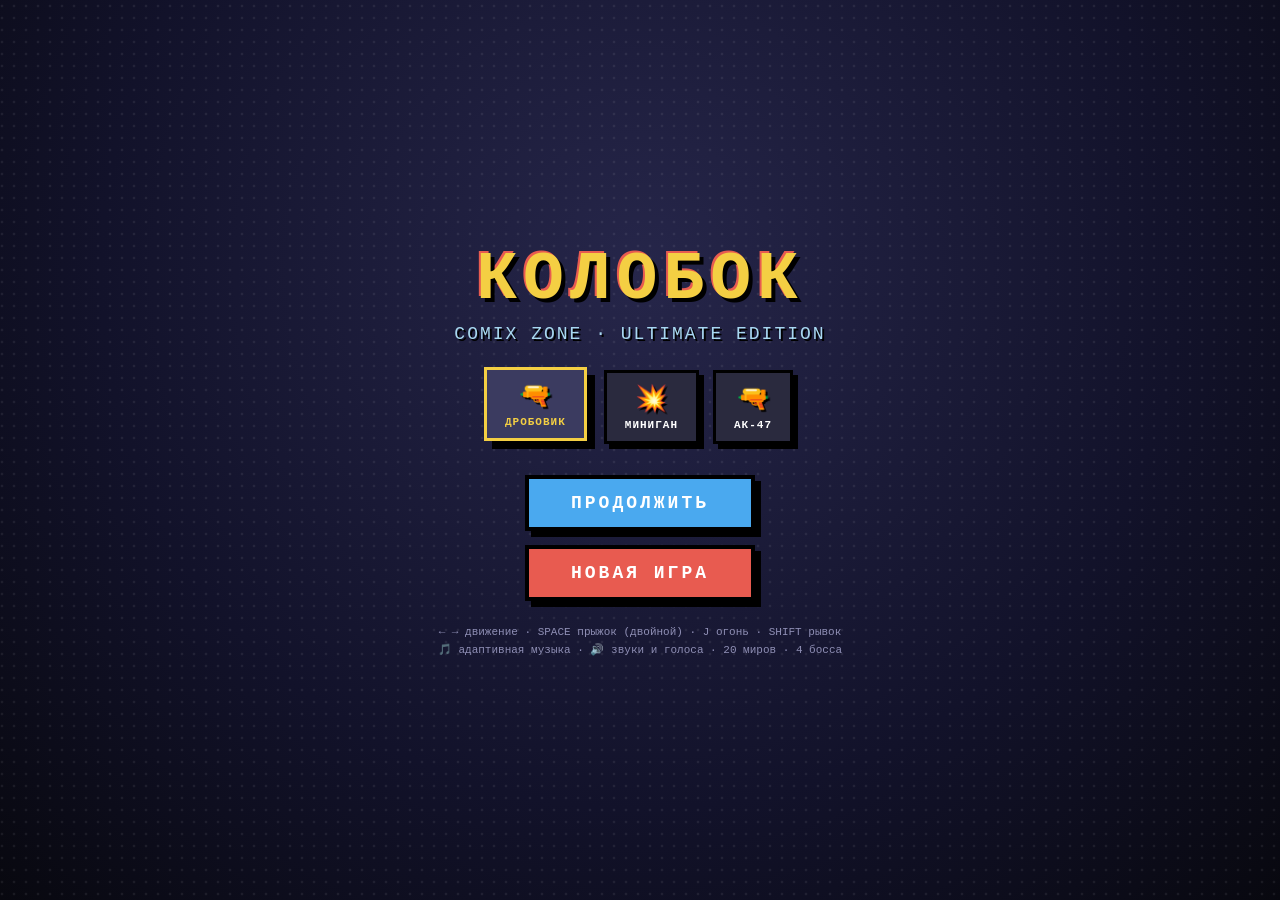
==== index.html @ 263f67b6 "Update index.html" ====
<!DOCTYPE html>
<html lang="ru">
<head>
<meta charset="UTF-8">
<meta name="viewport" content="width=device-width, initial-scale=1.0, maximum-scale=1.0, user-scalable=no, viewport-fit=cover">
<title>Колобок: Comix Zone — Ultimate Edition</title>
<style>
*{box-sizing:border-box;user-select:none;-webkit-user-select:none;-webkit-touch-callout:none;margin:0;padding:0}
html,body{width:100%;height:100%;overflow:hidden;background:#08080f;color:#fff;font-family:'Courier New',monospace}
body{display:flex;flex-direction:column;align-items:center;justify-content:center;touch-action:none}

#menu-screen{position:fixed;inset:0;background:radial-gradient(circle at 50% 30%,#26264a 0%,#12122a 60%,#08080f 100%);display:flex;flex-direction:column;align-items:center;justify-content:center;z-index:200;transition:opacity .45s;overflow:hidden}
#menu-screen::before{content:'';position:absolute;inset:-20%;background-image:radial-gradient(rgba(255,255,255,.07) 1.5px,transparent 1.6px);background-size:12px 12px;animation:drift 18s linear infinite}
@keyframes drift{to{transform:translate(60px,60px)}}
#menu-screen.hidden{opacity:0;pointer-events:none}
#menu-screen h1{position:relative;font-size:clamp(38px,9vw,68px);color:#f4cf43;text-shadow:4px 4px 0 #000,-2px -2px 0 #e85b50;letter-spacing:6px;margin-bottom:6px;text-align:center}
#menu-screen p{position:relative;font-size:clamp(12px,2.6vw,18px);color:#a8d8f0;text-shadow:2px 2px 0 #000;margin-bottom:26px;text-align:center;letter-spacing:2px}
.weapon-select{position:relative;display:flex;gap:14px;margin-bottom:24px;flex-wrap:wrap;justify-content:center}
.weapon-btn{padding:10px 18px;border:3px solid #000;background:#2a2a3e;color:#fff;cursor:pointer;display:flex;flex-direction:column;align-items:center;gap:4px;box-shadow:5px 5px 0 #000;transition:transform .12s,background .2s;font-family:inherit}
.weapon-btn.active{border-color:#f4cf43;color:#f4cf43;background:#3b3b60;transform:translate(-3px,-3px);box-shadow:8px 8px 0 #000}
.weapon-btn:active{transform:translate(2px,2px);box-shadow:2px 2px 0 #000}
.weapon-icon{font-size:26px;filter:drop-shadow(2px 2px 0 #000)}
.weapon-name{font-size:11px;letter-spacing:1px;font-weight:bold}
.menu-btn{position:relative;padding:14px 42px;font-size:18px;font-weight:bold;border:4px solid #000;margin:7px;cursor:pointer;box-shadow:6px 6px 0 #000;letter-spacing:3px;font-family:inherit;color:#fff}
.menu-btn:active{transform:translate(4px,4px);box-shadow:2px 2px 0 #000}
#btn-continue{background:#4aa9ef}#btn-new{background:#e85b50}
.menu-hint{position:relative;margin-top:16px;font-size:11px;color:#8f8fb5;text-align:center;line-height:1.6}

#rotate-hint{display:none;position:fixed;inset:0;background:#12122a;z-index:150;align-items:center;justify-content:center;flex-direction:column;text-align:center;padding:24px;font-size:19px;line-height:1.5}
#rotate-hint .icon{font-size:62px;margin-bottom:14px;animation:rot 2s infinite ease-in-out}
@keyframes rot{0%,100%{transform:rotate(0)}50%{transform:rotate(90deg)}}
@media (orientation:portrait) and (max-width:900px){#rotate-hint{display:flex}}

#game-wrap{position:relative;width:100vw;flex:1;display:flex;align-items:center;justify-content:center;overflow:hidden;background:#000}
canvas{display:block;width:100%;height:100%;object-fit:contain;touch-action:none}

#topbar{position:absolute;top:0;left:0;right:0;padding:8px 10px;display:flex;align-items:center;justify-content:space-between;gap:8px;z-index:20;pointer-events:none}
#info{font-size:14px;background:#000;padding:7px 11px;border:3px solid #fff;box-shadow:3px 3px 0 #f4cf43;max-width:58%;white-space:nowrap;overflow:hidden;text-overflow:ellipsis;font-weight:bold;pointer-events:auto}
.topbtns{display:flex;gap:6px;pointer-events:auto}
.iconbtn{border:3px solid #000;background:#2a2a3e;color:#fff;font-size:15px;padding:6px 9px;box-shadow:3px 3px 0 #000;cursor:pointer;font-family:inherit}
.iconbtn.off{background:#4a2020;color:#a88}
.iconbtn:active{transform:translate(2px,2px);box-shadow:1px 1px 0 #000}
#restart{border:3px solid #000;font-size:13px;padding:7px 11px;background:#e85b50;color:#fff;font-weight:bold;box-shadow:3px 3px 0 #000;cursor:pointer;font-family:inherit}
#message{position:absolute;top:58px;left:50%;transform:translateX(-50%);font-size:16px;font-weight:bold;color:#000;background:#f4cf43;padding:7px 16px;border:3px solid #000;box-shadow:4px 4px 0 #000;z-index:21;max-width:70vw;text-align:center;pointer-events:none}

.controls{width:100%;height:116px;display:flex;justify-content:space-between;align-items:center;padding:0 18px;background:#12122a;border-top:4px solid #000;z-index:30;flex-shrink:0}
.left-group,.right-group{display:flex;gap:14px;align-items:center}
button.ctrl{border:3px solid #000;background:#2a2a3e;color:#fff;font-size:22px;font-weight:bold;box-shadow:5px 5px 0 #000;touch-action:none;display:flex;align-items:center;justify-content:center;width:66px;height:66px;min-width:66px;font-family:inherit}
button.ctrl:active{transform:translate(3px,3px);box-shadow:2px 2px 0 #000;background:#3b3b60}
#jump{background:#4aa9ef;width:78px;height:78px;font-size:13px}
#shoot{background:#e85b50;width:78px;height:78px;font-size:26px}
#dash{background:#9c27b0}
#dash.cool{opacity:.45}
@media (max-height:450px){button.ctrl{width:54px;height:54px;min-width:54px;font-size:18px}#jump,#shoot,#dash{width:64px;height:64px;font-size:12px}.controls{height:88px;padding:0 10px}#message{font-size:13px;top:48px}#info{font-size:11px;padding:5px 8px}}
</style>
</head>
<body>

<div id="menu-screen">
  <h1>КОЛОБОК</h1>
  <p>COMIX ZONE · ULTIMATE EDITION</p>
  <div class="weapon-select">
    <button class="weapon-btn active" id="wpn-shotgun" data-weapon="shotgun"><span class="weapon-icon">🔫</span><span class="weapon-name">ДРОБОВИК</span></button>
    <button class="weapon-btn" id="wpn-minigun" data-weapon="minigun"><span class="weapon-icon">💥</span><span class="weapon-name">МИНИГАН</span></button>
    <button class="weapon-btn" id="wpn-ak47" data-weapon="ak47"><span class="weapon-icon">🔫</span><span class="weapon-name">АК-47</span></button>
  </div>
  <button class="menu-btn" id="btn-continue">ПРОДОЛЖИТЬ</button>
  <button class="menu-btn" id="btn-new">НОВАЯ ИГРА</button>
  <div class="menu-hint">← → движение · SPACE прыжок (двойной) · J огонь · SHIFT рывок<br>🎵 адаптивная музыка · 🔊 звуки и голоса · 20 миров · 4 босса</div>
</div>

<div id="rotate-hint"><div class="icon">📱</div><div>Поверните телефон<br>горизонтально для игры</div></div>

<div id="game-wrap">
  <canvas id="game" width="1200" height="540"></canvas>
  <div id="topbar">
    <div id="info">Мир 1/20 | ⭐ 0 | ❤️ 3</div>
    <div class="topbtns">
      <button class="iconbtn" id="btn-music" title="Музыка">🎵</button>
      <button class="iconbtn" id="btn-sfx" title="Звуки и голоса">🔊</button>
      <button id="restart">↻ ЗАНОВО</button>
    </div>
  </div>
  <div id="message">Вперёд, Колобок!</div>
</div>

<div class="controls">
  <div class="left-group"><button class="ctrl" id="left">◀</button><button class="ctrl" id="right">▶</button></div>
  <div class="right-group"><button class="ctrl" id="dash">⚡</button><button class="ctrl" id="jump">ПРЫЖОК</button><button class="ctrl" id="shoot">🔫</button></div>
</div>

<script>
/* ============================================================
   КОЛОБОК · COMIX ZONE · ULTIMATE EDITION
   20 миров · 4 босса · Адаптивная музыка · Катсцена
   ============================================================ */
const canvas=document.getElementById('game'),ctx=canvas.getContext('2d');
const info=document.getElementById('info'),message=document.getElementById('message'),menuScreen=document.getElementById('menu-screen');
const W=canvas.width,H=canvas.height,GROUND_Y=470,LEVEL_WIDTH=2400,TOTAL_LEVELS=20,SAVE_KEY='kolobok_ultimate_v10';
const TAU=Math.PI*2, rnd=(a,b)=>a+Math.random()*(b-a), clamp=(v,a,b)=>Math.max(a,Math.min(b,v));
ctx.lineJoin='round'; ctx.lineCap='round';

/* ================= МИРЫ + МУЗЫКАЛЬНЫЕ ТЕМЫ ================= */
const SCALES={major:[0,2,4,5,7,9,11],minor:[0,2,3,5,7,8,10],pent:[0,2,4,7,9],dorian:[0,2,3,5,7,9,10],phryg:[0,1,3,5,7,8,10],harm:[0,2,3,5,7,8,11],lyd:[0,2,4,6,7,9,11],locrian:[0,1,3,5,6,8,10]};
const MEL={
 a:[0,2,4,2,5,4,2,-1,0,2,4,5,7,5,4,-1],
 b:[0,3,4,3,2,0,-1,2,4,5,4,2,0,-1,-1,-1],
 c:[7,5,4,2,4,5,7,-1,5,4,2,0,2,-1,0,-1],
 d:[0,0,2,3,5,3,2,0,-1,4,3,2,0,-1,2,-1],
 e:[0,4,7,4,2,5,4,2,0,2,4,7,9,7,4,-1],
 f:[4,2,0,2,4,4,4,-1,5,4,2,4,5,7,-1,-1],
 g:[7,5,3,5,7,9,7,5,3,2,0,2,3,5,4,-1],
 h:[0,3,5,7,5,3,0,-1,2,4,5,7,5,4,2,-1]
};
const worlds=[
 {name:"Лесная тропинка",sky:"#8bd7f5",ground:"#55a84c",enemy:"rabbit",weather:"leaves",light:.0,ambient:"forest",
  music:{tempo:112,root:261.63,scale:'pent',mel:'a',wave:'triangle',drums:'soft',pad:'warm'}},
 {name:"Волчий лес",sky:"#829ac5",ground:"#477b42",enemy:"wolf",weather:"rain",light:.15,ambient:"forest",
  music:{tempo:100,root:220,scale:'minor',mel:'b',wave:'sine',drums:'soft',pad:'cold',echo:true}},
 {name:"Медвежья поляна",sky:"#a6d5a0",ground:"#438b46",enemy:"bear",weather:"none",light:0,ambient:"forest",
  music:{tempo:94,root:196,scale:'major',mel:'f',wave:'triangle',drums:'soft',pad:'warm'}},
 {name:"Лисья опушка",sky:"#ffc47b",ground:"#68a34b",enemy:"fox",weather:"leaves",light:.05,ambient:"forest",
  music:{tempo:120,root:293.66,scale:'lyd',mel:'c',wave:'triangle',drums:'soft',pad:'warm'}},
 {name:"Болото Кикиморы",sky:"#7a9e7e",ground:"#3e6b3a",enemy:"frog",weather:"rain",light:.25,ambient:"swamp",
  music:{tempo:84,root:174.61,scale:'dorian',mel:'d',wave:'sine',drums:'none',pad:'murky',echo:true}},
 {name:"Пещера тролля",sky:"#6b7c93",ground:"#4b5a4a",enemy:"troll",weather:"dust",light:.45,ambient:"cave",
  music:{tempo:88,root:146.83,scale:'phryg',mel:'b',wave:'triangle',drums:'kick',pad:'dark',echo:true}},
 {name:"Замок Кощея",sky:"#c09bd6",ground:"#5a4b6e",enemy:"skeleton",weather:"sparks",light:.35,ambient:"castle",
  music:{tempo:104,root:233.08,scale:'harm',mel:'e',wave:'triangle',drums:'soft',pad:'dark',echo:true}},
 {name:"Гора Дракона",sky:"#ff9a76",ground:"#7a4a3a",enemy:"dragon",weather:"ash",light:.2,ambient:"mountain",
  music:{tempo:126,root:196,scale:'minor',mel:'c',wave:'sawtooth',drums:'kick',pad:'dark'}},
 {name:"Тёмный бор",sky:"#5b6d8b",ground:"#2e4a3a",enemy:"goblin",weather:"rain",light:.5,ambient:"forest",
  music:{tempo:92,root:164.81,scale:'minor',mel:'d',wave:'sine',drums:'none',pad:'cold',echo:true}},
 {name:"Огненная пустошь",sky:"#ff7e5f",ground:"#8b3a2a",enemy:"fire",weather:"ash",light:.15,ambient:"fire",
  music:{tempo:132,root:185,scale:'phryg',mel:'e',wave:'square',drums:'kick',pad:'dark'}},
 {name:"Ледяные вершины",sky:"#b8e0f0",ground:"#d4e8f0",enemy:"ice_wolf",weather:"snow",light:.1,ambient:"ice",
  music:{tempo:98,root:246.94,scale:'minor',mel:'g',wave:'sine',drums:'soft',pad:'cold',echo:true}},
 {name:"Пустыня забвения",sky:"#f4d48a",ground:"#e8c470",enemy:"scorpion",weather:"sand",light:0,ambient:"desert",
  music:{tempo:108,root:220,scale:'phryg',mel:'h',wave:'triangle',drums:'kick',pad:'warm'}},
 {name:"Небесный замок",sky:"#a8c8f0",ground:"#d0e0f0",enemy:"harpy",weather:"clouds",light:.3,ambient:"sky",
  music:{tempo:118,root:293.66,scale:'lyd',mel:'a',wave:'triangle',drums:'soft',pad:'warm',echo:true}},
 {name:"Лунная долина",sky:"#2a2a4a",ground:"#4a4a6a",enemy:"alien",weather:"stars",light:.4,ambient:"space",
  music:{tempo:86,root:164.81,scale:'locrian',mel:'b',wave:'sine',drums:'none',pad:'dark',echo:true}},
 {name:"Кристальные пещеры",sky:"#8ab8d8",ground:"#a0c8e0",enemy:"golem",weather:"crystals",light:.5,ambient:"cave",
  music:{tempo:94,root:196,scale:'dorian',mel:'c',wave:'triangle',drums:'soft',pad:'cold',echo:true}},
 {name:"Вулкан",sky:"#ff5a3a",ground:"#8b2a1a",enemy:"lava_beast",weather:"ash",light:.1,ambient:"fire",
  music:{tempo:138,root:174.61,scale:'phryg',mel:'e',wave:'sawtooth',drums:'kick',pad:'dark'}},
 {name:"Звёздное поле",sky:"#0a0a2a",ground:"#2a2a4a",enemy:"robot",weather:"stars",light:.6,ambient:"space",
  music:{tempo:124,root:261.63,scale:'lyd',mel:'f',wave:'square',drums:'kick',pad:'dark',echo:true}},
 {name:"Туманный лес",sky:"#6a7a8a",ground:"#3a4a3a",enemy:"ghost",weather:"fog",light:.55,ambient:"forest",
  music:{tempo:82,root:146.83,scale:'minor',mel:'d',wave:'sine',drums:'none',pad:'cold',echo:true}},
 {name:"Древний храм",sky:"#8a7a6a",ground:"#5a4a3a",enemy:"guardian",weather:"dust",light:.4,ambient:"temple",
  music:{tempo:102,root:220,scale:'harm',mel:'g',wave:'triangle',drums:'kick',pad:'dark',echo:true}},
 {name:"Финальный лес",sky:"#2b4a2b",ground:"#1a3a1a",enemy:"tree",weather:"rain",light:.55,ambient:"forest",
  music:{tempo:108,root:146.83,scale:'harm',mel:'b',wave:'triangle',drums:'kick',pad:'dark',echo:true}}
];
const BOSS_MUSIC={tempo:142,root:146.83,scale:'harm',mel:'e',wave:'sawtooth',drums:'kick',pad:'dark',echo:true};
const COMBAT_MUSIC_MOD={tempoMul:1.15,volMul:1.3};

/* ================= СОСТОЯНИЕ ================= */
let world=0,camera=0,player,enemies=[],witches=[],lizards=[],bears=[],bullets=[],enemyBullets=[],stars=[],platforms=[],gaps=[],boss;
let bossBattle=false,gameOver=false,victory=false,totalStars=0,frame=0,keys={},lastSaveFrame=0,lastSafeX=70,gameLoopRunning=false,isTransitioning=false;
let pickups=[],particles=[],rings=[],floatingTexts=[],weather=[],foreground=[];
let shakeTime=0,shakeAmp=0,hitFlash=0;
let playerDashing=0,playerDashCooldown=0;
let currentWeapon='shotgun',minigunInterval=null,isHoldingShoot=false;
let mermaids=[],sharks=[],trees=[],gopniks=[];
let rat=null,levelBannerTimer=0,messageTimer=0;
let gamePhase='playing'; // 'playing' | 'cutscene' | 'victory'
let cutscene={timer:0,phase:0,characters:[]};

function getGravity(){return world===10?0.15:0.55;}
function triggerShake(amp,dur=10){shakeAmp=Math.max(shakeAmp,amp);shakeTime=Math.max(shakeTime,dur);}
function isBossLevel(){return (world+1)%5===0;}
function getBossType(){
 if(world===4) return 'wolf_alpha';
 if(world===9) return 'bear_shaman';
 if(world===14) return 'dragon';
 if(world===19) return 'fox';
 return null;
}

/* ================= АУДИО: ЗВУКИ, ГОЛОСА, МУЗЫКА, ЭМБИЕНТ ================= */
const A={ctx:null,master:null,sfx:null,mus:null,delay:null,noise:null,sfxOn:true,musicOn:true,ambientOn:true,
 ambients:{},combatGain:null,bossGain:null,baseGain:null,
 init(){ if(this.ctx)return; const AC=window.AudioContext||window.webkitAudioContext; if(!AC)return;
  this.ctx=new AC();
  this.master=this.ctx.createGain(); this.master.gain.value=.9; this.master.connect(this.ctx.destination);
  this.sfx=this.ctx.createGain(); this.sfx.gain.value=.85; this.sfx.connect(this.master);
  this.mus=this.ctx.createGain(); this.mus.gain.value=0; this.mus.connect(this.master);
  
  this.baseGain=this.ctx.createGain(); this.baseGain.gain.value=1; this.baseGain.connect(this.mus);
  this.combatGain=this.ctx.createGain(); this.combatGain.gain.value=0; this.combatGain.connect(this.mus);
  this.bossGain=this.ctx.createGain(); this.bossGain.gain.value=0; this.bossGain.connect(this.mus);
  
  this.delay=this.ctx.createDelay(1.0); this.delay.delayTime.value=.3;
  const fb=this.ctx.createGain(); fb.gain.value=.28;
  const dw=this.ctx.createGain(); dw.gain.value=.35;
  this.delay.connect(fb); fb.connect(this.delay); this.delay.connect(dw); dw.connect(this.mus);
  const len=Math.floor(this.ctx.sampleRate*.5), buf=this.ctx.createBuffer(1,len,this.ctx.sampleRate), d=buf.getChannelData(0);
  for(let i=0;i<len;i++) d[i]=Math.random()*2-1;
  this.noise=buf;
 },
 resume(){ this.init(); if(this.ctx&&this.ctx.state!=='running') this.ctx.resume().catch(()=>{}); }
};
function noiseHit(t,dur,type,freq,vol,dest){
 if(!A.ctx)return; const s=A.ctx.createBufferSource(); s.buffer=A.noise;
 const f=A.ctx.createBiquadFilter(); f.type=type; f.frequency.value=freq;
 const g=A.ctx.createGain(); g.gain.setValueAtTime(vol,t); g.gain.exponentialRampToValueAtTime(.0008,t+dur);
 s.connect(f); f.connect(g); g.connect(dest||A.sfx); s.start(t); s.stop(t+dur+.02);
}
function sound(freq=440,dur=.1,type='square',vol=.07){
 if(!A.sfxOn)return; A.resume(); if(!A.ctx)return;
 const t=A.ctx.currentTime,o=A.ctx.createOscillator(),g=A.ctx.createGain();
 o.type=type; o.frequency.setValueAtTime(freq,t); g.gain.setValueAtTime(vol,t); g.gain.exponentialRampToValueAtTime(.0008,t+dur);
 o.connect(g); g.connect(A.sfx); o.start(t); o.stop(t+dur+.02);
}
function sweep(f1,f2,dur,type='sine',vol=.12){
 if(!A.sfxOn)return; A.resume(); if(!A.ctx)return;
 const t=A.ctx.currentTime,o=A.ctx.createOscillator(),g=A.ctx.createGain();
 o.type=type; o.frequency.setValueAtTime(f1,t); o.frequency.exponentialRampToValueAtTime(Math.max(20,f2),t+dur);
 g.gain.setValueAtTime(vol,t); g.gain.exponentialRampToValueAtTime(.0008,t+dur);
 o.connect(g); g.connect(A.sfx); o.start(t); o.stop(t+dur+.02);
}
function soundShoot(){
 if(!A.sfxOn)return; A.resume(); if(!A.ctx)return; const t=A.ctx.currentTime;
 if(currentWeapon==='shotgun'){ noiseHit(t,.12,'highpass',1400,.35); sweep(140,38,.2,'sine',.4); }
 else if(currentWeapon==='minigun'){ noiseHit(t,.05,'bandpass',2200,.16); sweep(300,110,.06,'square',.1); }
 else { noiseHit(t,.06,'highpass',1800,.2); sweep(420,90,.07,'sawtooth',.14); }
}
const SFX={
 jump(){sweep(420,760,.12,'square',.09);},
 land(){noiseHit(A.ctx?A.ctx.currentTime:0,.1,'lowpass',420,.18);},
 dash(){sweep(220,900,.18,'sawtooth',.1);},
 star(){sound(880,.09,'sine',.09); setTimeout(()=>sound(1320,.1,'sine',.07),60);},
 pickup(){sound(660,.1,'triangle',.1); setTimeout(()=>sound(990,.14,'sine',.09),80);},
 hurt(){sweep(300,70,.28,'sawtooth',.18); noiseHit(A.ctx?A.ctx.currentTime:0,.18,'lowpass',900,.2);},
 boom(){ if(!A.sfxOn||!A.ctx)return; const t=A.ctx.currentTime; noiseHit(t,.3,'lowpass',1200,.3); sweep(180,40,.3,'sine',.22); },
 hit(){sound(210,.07,'square',.09);},
 kill(){sound(520,.08,'square',.08); setTimeout(()=>sound(300,.1,'triangle',.07),60);}
};

/* --- ЗВУКИ ПОЯВЛЕНИЯ ВРАГОВ --- */
const ENEMY_SPAWN_SOUNDS={
 rabbit(){sweep(800,1200,.15,'sine',.08);setTimeout(()=>sweep(1000,1400,.1,'sine',.06),80);},
 wolf(){sweep(200,100,.3,'sawtooth',.12);setTimeout(()=>sweep(150,80,.25,'sawtooth',.1),150);},
 bear(){sweep(120,80,.35,'square',.14);noiseHit(A.ctx?A.ctx.currentTime:0,.2,'lowpass',300,.15);},
 fox(){sweep(600,900,.2,'triangle',.09);setTimeout(()=>sweep(700,1000,.15,'triangle',.07),100);},
 frog(){sweep(400,600,.12,'sine',.08);setTimeout(()=>sweep(500,700,.1,'sine',.06),60);},
 troll(){sweep(150,100,.4,'square',.13);noiseHit(A.ctx?A.ctx.currentTime:0,.25,'lowpass',250,.14);},
 skeleton(){sweep(300,200,.2,'sawtooth',.1);setTimeout(()=>sweep(250,150,.15,'sawtooth',.08),100);},
 dragon(){sweep(180,120,.5,'sawtooth',.15);noiseHit(A.ctx?A.ctx.currentTime:0,.3,'lowpass',200,.16);},
 goblin(){sweep(500,700,.15,'square',.09);setTimeout(()=>sweep(600,800,.12,'square',.07),80);},
 fire(){sweep(250,400,.2,'sawtooth',.11);noiseHit(A.ctx?A.ctx.currentTime:0,.15,'highpass',800,.1);},
 ice_wolf(){sweep(900,1200,.2,'sine',.1);setTimeout(()=>sweep(1000,1300,.15,'sine',.08),100);},
 scorpion(){sweep(300,500,.18,'square',.1);setTimeout(()=>sweep(400,600,.12,'square',.08),90);},
 harpy(){sweep(700,1000,.2,'triangle',.1);setTimeout(()=>sweep(800,1100,.15,'triangle',.08),100);},
 alien(){sweep(200,400,.25,'sine',.11);setTimeout(()=>sweep(300,500,.2,'sine',.09),120);},
 golem(){sweep(100,150,.3,'square',.13);noiseHit(A.ctx?A.ctx.currentTime:0,.2,'lowpass',200,.14);},
 lava_beast(){sweep(150,250,.3,'sawtooth',.14);noiseHit(A.ctx?A.ctx.currentTime:0,.25,'lowpass',300,.15);},
 robot(){sweep(400,600,.15,'square',.1);setTimeout(()=>sweep(500,700,.12,'square',.08),80);},
 ghost(){sweep(300,500,.3,'sine',.09);setTimeout(()=>sweep(400,600,.25,'sine',.07),150);},
 guardian(){sweep(200,350,.25,'triangle',.12);setTimeout(()=>sweep(250,400,.2,'triangle',.1),120);},
 tree(){sweep(120,180,.35,'square',.13);noiseHit(A.ctx?A.ctx.currentTime:0,.2,'lowpass',250,.14);}
};
function playEnemySpawnSound(type){
 if(!A.sfxOn)return;
 const fn=ENEMY_SPAWN_SOUNDS[type];
 if(fn)fn();
}

/* --- ГОЛОСА --- */
let voices=[],lastSay=0,lastSayText='';
function loadVoices(){ if('speechSynthesis' in window) voices=speechSynthesis.getVoices()||[]; }
loadVoices(); if('speechSynthesis' in window) speechSynthesis.onvoiceschanged=loadVoices;
function say(text,opts={}){
 message.textContent=text; messageTimer=180;
 if(!A.sfxOn||!('speechSynthesis' in window))return;
 const now=Date.now();
 if(text===lastSayText&&now-lastSay<1600)return;
 if(now-lastSay<450)return;
 lastSay=now; lastSayText=text;
 try{
  speechSynthesis.cancel();
  const u=new SpeechSynthesisUtterance(text);
  const ru=voices.find(v=>/ru/i.test(v.lang));
  if(ru)u.voice=ru;
  u.lang='ru-RU'; u.rate=opts.rate||1.05; u.pitch=opts.pitch||1.15; u.volume=opts.volume||.95;
  speechSynthesis.speak(u);
 }catch(e){}
}
const VOICE={hero:{pitch:1.35,rate:1.1},fox:{pitch:.8,rate:.95},rat:{pitch:1.7,rate:1.25},narr:{pitch:1,rate:1},grandma:{pitch:1.4,rate:.9},grandpa:{pitch:.7,rate:.85}};

/* --- ЛЁГКАЯ ПРОЦЕДУРНАЯ МУЗЫКА (АДАПТИВНАЯ) --- */
const MUS={timer:null,step:0,next:0,cfg:null,combat:false,boss:false};
function tone(f,t,dur,type,vol,echo,dest){
 if(!A.ctx)return;
 const o=A.ctx.createOscillator(),g=A.ctx.createGain(),lp=A.ctx.createBiquadFilter();
 lp.type='lowpass'; lp.frequency.value=2600;
 o.type=type; o.frequency.setValueAtTime(f,t);
 g.gain.setValueAtTime(0,t); g.gain.linearRampToValueAtTime(vol,t+.02);
 g.gain.exponentialRampToValueAtTime(.0006,t+dur);
 o.connect(lp); lp.connect(g); g.connect(dest||A.baseGain); if(echo&&A.delay)g.connect(A.delay);
 o.start(t); o.stop(t+dur+.05);
}
function pad(root,t,dur,cfg,dest){
 if(!A.ctx)return;
 const map={warm:[0,4,7],cold:[0,3,7],murky:[0,3,6],dark:[0,3,7],water:[0,5,9]};
 const iv=map[cfg.pad]||[0,4,7];
 iv.forEach((semi,i)=>{
  const o=A.ctx.createOscillator(),g=A.ctx.createGain(),lp=A.ctx.createBiquadFilter();
  lp.type='lowpass'; lp.frequency.value=900;
  o.type=cfg.pad==='water'?'sine':'triangle';
  o.frequency.value=root*Math.pow(2,semi/12); o.detune.value=(i-1)*7;
  g.gain.setValueAtTime(0,t); g.gain.linearRampToValueAtTime(.035,t+dur*.35); g.gain.linearRampToValueAtTime(0,t+dur);
  o.connect(lp); lp.connect(g); g.connect(dest||A.baseGain); o.start(t); o.stop(t+dur+.1);
 });
}
function kick(t,v=1,dest){ if(!A.ctx)return; const o=A.ctx.createOscillator(),g=A.ctx.createGain();
 o.type='sine'; o.frequency.setValueAtTime(110,t); o.frequency.exponentialRampToValueAtTime(42,t+.14);
 g.gain.setValueAtTime(.16*v,t); g.gain.exponentialRampToValueAtTime(.0008,t+.16);
 o.connect(g); g.connect(dest||A.baseGain); o.start(t); o.stop(t+.18); }
function hat(t,v=.05,dest){ noiseHit(t,.05,'highpass',6500,v,dest||A.baseGain); }
function musicStep(step,t,cfg,dest){
 const sc=SCALES[cfg.scale],mel=MEL[cfg.mel],spb=60/cfg.tempo/2;
 const deg=mel[step%mel.length];
 if(deg>=0){
  const semi=sc[deg%sc.length]+12*Math.floor(deg/sc.length);
  tone(cfg.root*Math.pow(2,semi/12),t,spb*1.7,cfg.wave,cfg.wave==='sawtooth'||cfg.wave==='square'?.045:.075,cfg.echo,dest);
 }
 if(step%4===0){
  const prog=[0,5,3,4],bd=prog[Math.floor(step/8)%prog.length];
  tone(cfg.root/2*Math.pow(2,sc[bd%sc.length]/12),t,spb*3.4,'sine',.1,dest);
 }
 if(step%16===0&&cfg.pad) pad(cfg.root/2,t,spb*15.5,cfg,dest);
 if(cfg.drums!=='none'){
  if(step%8===0)kick(t,1,dest);
  if(step%4===2)hat(t,.035,dest);
  if(cfg.drums==='kick'&&step%8===4)kick(t,.6,dest);
 }
 if(cfg.pad==='water'&&step%6===3) tone(cfg.root*4,t,.25,'sine',.03,true,dest);
}
function musicTick(){
 if(!A.ctx||!MUS.cfg)return;
 const spb=60/MUS.cfg.tempo/2;
 while(MUS.next<A.ctx.currentTime+.5){
  if(MUS.boss){
   musicStep(MUS.step,MUS.next,BOSS_MUSIC,A.bossGain);
  }else{
   musicStep(MUS.step,MUS.next,MUS.cfg,A.baseGain);
   if(MUS.combat){
    const combatCfg={...MUS.cfg,tempo:MUS.cfg.tempo*COMBAT_MUSIC_MOD.tempoMul};
    musicStep(MUS.step,MUS.next,combatCfg,A.combatGain);
   }
  }
  MUS.step++; MUS.next+=spb;
 }
}
function musicStart(){
 A.resume(); if(!A.ctx)return;
 MUS.cfg=worlds[world].music;
 MUS.step=0; MUS.next=A.ctx.currentTime+.12;
 MUS.boss=bossBattle;
 A.mus.gain.cancelScheduledValues(A.ctx.currentTime);
 A.mus.gain.setValueAtTime(A.mus.gain.value,A.ctx.currentTime);
 A.mus.gain.linearRampToValueAtTime(A.musicOn?.5:0,A.ctx.currentTime+1.2);
 if(!MUS.timer)MUS.timer=setInterval(musicTick,60);
}
function musicStop(){ if(MUS.timer){clearInterval(MUS.timer);MUS.timer=null;} if(A.ctx)A.mus.gain.linearRampToValueAtTime(0,A.ctx.currentTime+.4); }
function musicToggle(){
 A.musicOn=!A.musicOn; A.resume();
 document.getElementById('btn-music').classList.toggle('off',!A.musicOn);
 if(A.musicOn){ musicStart(); } else if(A.ctx){ A.mus.gain.cancelScheduledValues(A.ctx.currentTime); A.mus.gain.linearRampToValueAtTime(0,A.ctx.currentTime+.3); }
}
function sfxToggle(){
 A.sfxOn=!A.sfxOn;
 document.getElementById('btn-sfx').classList.toggle('off',!A.sfxOn);
 document.getElementById('btn-sfx').textContent=A.sfxOn?'🔊':'🔇';
 if(!A.sfxOn&&'speechSynthesis' in window)speechSynthesis.cancel();
}
function updateMusicLayers(){
 if(!A.ctx||!A.musicOn)return;
 const nearEnemy=enemies.some(e=>e.alive&&Math.abs(e.x-player.x)<300)||
                 witches.some(w=>w.alive&&Math.abs(w.x-player.x)<300)||
                 gopniks.some(g=>g.alive&&Math.abs(g.x-player.x)<300);
 const targetCombat=nearEnemy&&!bossBattle?1:0;
 const targetBoss=bossBattle?1:0;
 const targetBase=bossBattle?0:1;
 
 A.combatGain.gain.linearRampToValueAtTime(targetCombat,A.ctx.currentTime+.5);
 A.bossGain.gain.linearRampToValueAtTime(targetBoss,A.ctx.currentTime+.5);
 A.baseGain.gain.linearRampToValueAtTime(targetBase,A.ctx.currentTime+.5);
 
 if(bossBattle&&!MUS.boss){MUS.boss=true;}
 if(!bossBattle&&MUS.boss){MUS.boss=false;}
}

/* --- ЭМБИЕНТ --- */
const AMBIENT_CONFIGS={
 forest:{sounds:[{freq:800,dur:.1,type:'sine',vol:.03,interval:3000},{freq:1200,dur:.08,type:'sine',vol:.02,interval:5000}]},
 swamp:{sounds:[{freq:200,dur:.3,type:'sine',vol:.04,interval:4000},{freq:150,dur:.25,type:'sine',vol:.03,interval:6000}]},
 cave:{sounds:[{freq:100,dur:.5,type:'sine',vol:.05,interval:5000},{freq:80,dur:.4,type:'sine',vol:.04,interval:7000}]},
 castle:{sounds:[{freq:300,dur:.2,type:'square',vol:.03,interval:4500},{freq:250,dur:.18,type:'square',vol:.025,interval:6500}]},
 mountain:{sounds:[{freq:400,dur:.3,type:'triangle',vol:.04,interval:5500},{freq:350,dur:.25,type:'triangle',vol:.03,interval:7500}]},
 fire:{sounds:[{freq:150,dur:.4,type:'sawtooth',vol:.05,interval:3500},{freq:120,dur:.35,type:'sawtooth',vol:.04,interval:5500}]},
 ice:{sounds:[{freq:1000,dur:.15,type:'sine',vol:.03,interval:4000},{freq:1200,dur:.12,type:'sine',vol:.025,interval:6000}]},
 desert:{sounds:[{freq:250,dur:.3,type:'triangle',vol:.04,interval:5000},{freq:200,dur:.25,type:'triangle',vol:.03,interval:7000}]},
 sky:{sounds:[{freq:600,dur:.2,type:'sine',vol:.03,interval:4500},{freq:700,dur:.18,type:'sine',vol:.025,interval:6500}]},
 space:{sounds:[{freq:180,dur:.5,type:'sine',vol:.05,interval:6000},{freq:150,dur:.45,type:'sine',vol:.04,interval:8000}]},
 temple:{sounds:[{freq:220,dur:.35,type:'triangle',vol:.04,interval:5000},{freq:180,dur:.3,type:'triangle',vol:.03,interval:7000}]}
};
let ambientTimers=[];
function startAmbient(){
 stopAmbient();
 if(!A.ambientOn||!A.ctx)return;
 const cfg=AMBIENT_CONFIGS[worlds[world].ambient];
 if(!cfg)return;
 cfg.sounds.forEach((s,i)=>{
  const timer=setInterval(()=>{
   if(A.ctx&&A.ambientOn){
    const t=A.ctx.currentTime,o=A.ctx.createOscillator(),g=A.ctx.createGain();
    o.type=s.type; o.frequency.setValueAtTime(s.freq,t);
    g.gain.setValueAtTime(0,t); g.gain.linearRampToValueAtTime(s.vol,t+.05); g.gain.exponentialRampToValueAtTime(.0001,t+s.dur);
    o.connect(g); g.connect(A.mus); o.start(t); o.stop(t+s.dur+.1);
   }
  },s.interval+i*500);
  ambientTimers.push(timer);
 });
}
function stopAmbient(){
 ambientTimers.forEach(t=>clearInterval(t));
 ambientTimers=[];
}

/* ================= ГРАФИЧЕСКИЕ ХЕЛПЕРЫ ================= */
function grad(c,x,y,r,c1,c2){const g=c.createRadialGradient(x-r*.35,y-r*.45,r*.08,x,y,r*1.05);g.addColorStop(0,c1);g.addColorStop(1,c2);return g;}
function ink(c,w=3){c.strokeStyle='#0d0d12';c.lineWidth=w;c.stroke();}
function blob(c,x,y,rx,ry,c1,c2,lw=3){c.beginPath();c.ellipse(x,y,rx,ry,0,0,TAU);c.fillStyle=grad(c,x,y,Math.max(rx,ry),c1,c2);c.fill();ink(c,lw);}
function tri(c,x1,y1,x2,y2,x3,y3,fill,lw=3){c.beginPath();c.moveTo(x1,y1);c.lineTo(x2,y2);c.lineTo(x3,y3);c.closePath();c.fillStyle=fill;c.fill();ink(c,lw);}
function eye(c,x,y,r,lx,ly,blink,white='#fff',pupil='#141420'){
 if(blink){c.strokeStyle='#0d0d12';c.lineWidth=Math.max(2,r*.55);c.beginPath();c.moveTo(x-r,y);c.quadraticCurveTo(x,y+r*.5,x+r,y);c.stroke();return;}
 c.beginPath();c.ellipse(x,y,r,r*1.15,0,0,TAU);c.fillStyle=white;c.fill();ink(c,Math.max(1.4,r*.34));
 c.beginPath();c.arc(x+lx*r*.34,y+ly*r*.3,r*.5,0,TAU);c.fillStyle=pupil;c.fill();
 c.beginPath();c.arc(x+lx*r*.34-r*.22,y+ly*r*.3-r*.26,r*.19,0,TAU);c.fillStyle='#fff';c.fill();
}
function drawShadow(c,x,y,w,h,a=.3){c.save();c.fillStyle=`rgba(0,0,0,${a})`;c.beginPath();c.ellipse(x,y,w,h,0,0,TAU);c.fill();c.restore();}
function entShadow(c,x,y,w){const k=clamp((GROUND_Y-y)/220,0,1);drawShadow(c,x,GROUND_Y+6,w*(1-k*.45),w*.3*(1-k*.45),.33*(1-k*.55));}
function drawHatching(c,x,y,w,h,color='#000',alpha=.18,sp=5){
 c.save();c.beginPath();c.rect(x,y,w,h);c.clip();c.globalAlpha=alpha;c.strokeStyle=color;c.lineWidth=1;
 for(let i=-h;i<w+h;i+=sp){c.beginPath();c.moveTo(x+i,y);c.lineTo(x+i-h,y+h);c.stroke();}
 c.restore();
}
function initAnim(o){o.t=rnd(0,120);o.blink=0;o.sq=1;o.st=1;o.walk=0;return o;}
function tickAnim(o,moving,sp=.3){
 o.t=(o.t||0)+1;
 if(o.blink>0)o.blink--; else if(Math.random()<.006)o.blink=8;
 o.sq+=(1-(o.sq||1))*.18; o.st+=(1-(o.st||1))*.18;
 if(moving)o.walk=(o.walk||0)+sp;
}
function lookAt(e){return Math.sign(player.x-e.x)||1;}

/* ================= ЭФФЕКТЫ ================= */
function spawnParticles(x,y,color,count,speed=6,size=3,gravity){
 for(let i=0;i<count;i++)particles.push({x,y,vx:rnd(-speed,speed),vy:rnd(-speed,speed*.4)-1.5,
  life:22+Math.random()*26,maxLife:48,color,size:size+Math.random()*2.5,grav:gravity!==undefined?gravity:(world===10?.05:.22)});
}
function spawnDust(x,y,n=5){for(let i=0;i<n;i++)particles.push({x:x+rnd(-8,8),y,vx:rnd(-1.6,1.6),vy:rnd(-2.2,-.4),life:18+Math.random()*14,maxLife:32,color:'rgba(220,210,180,0.85)',size:2+Math.random()*3,grav:.05});}
function spawnExplosion(x,y){
 spawnParticles(x,y,'#f4cf43',16,8,4); spawnParticles(x,y,'#e85b50',12,6,3); spawnParticles(x,y,'#fff',6,4,2);
 rings.push({x,y,r:6,life:18,maxLife:18});
 floatingTexts.push({x:x-camera,y:y-24,text:['БАМ!','БАЦ!','ХРЯСЬ!'][Math.floor(Math.random()*3)],color:'#fff',life:34,maxLife:34,size:34});
 triggerShake(7,9); SFX.boom();
}
function addFloatingText(x,y,text,color,size=22){floatingTexts.push({x,y,text,color,life:52,maxLife:52,size});}
function updateEffects(){
 for(let i=particles.length-1;i>=0;i--){const p=particles[i];p.x+=p.vx;p.y+=p.vy;p.vy+=p.grav;p.vx*=.96;p.life--;p.size*=.975;if(p.life<=0||p.size<.5)particles.splice(i,1);}
 for(let i=rings.length-1;i>=0;i--){const r=rings[i];r.r+=4.5;r.life--;if(r.life<=0)rings.splice(i,1);}
}
function drawParticles(c){
 for(const p of particles){c.globalAlpha=clamp(p.life/p.maxLife,0,1);c.fillStyle=p.color;c.beginPath();c.arc(p.x-camera,p.y,p.size,0,TAU);c.fill();}
 c.globalAlpha=1;
 for(const r of rings){c.globalAlpha=r.life/r.maxLife*.8;c.strokeStyle='#fff';c.lineWidth=4;c.beginPath();c.arc(r.x-camera,r.y,r.r,0,TAU);c.stroke();
  c.strokeStyle='#f4cf43';c.lineWidth=2;c.beginPath();c.arc(r.x-camera,r.y,r.r*.7,0,TAU);c.stroke();}
 c.globalAlpha=1;
}
function drawFloatingTexts(c){
 for(let i=floatingTexts.length-1;i>=0;i--){const t=floatingTexts[i];t.y-=1.4;t.life--;
  c.globalAlpha=clamp(t.life/t.maxLife,0,1);c.font=`bold ${t.size||22}px 'Courier New'`;c.textAlign='center';
  c.lineWidth=5;c.strokeStyle='#000';c.strokeText(t.text,t.x,t.y);c.fillStyle=t.color||'#fff';c.fillText(t.text,t.x,t.y);
  c.globalAlpha=1;if(t.life<=0)floatingTexts.splice(i,1);}
}

/* ================= ПОГОДА ================= */
function makeWeather(){
 weather=[]; const type=worlds[world].weather; if(type==='none')return;
 const n=type==='rain'?150:type==='bubbles'?55:type==='snow'?120:type==='sand'?100:type==='stars'?80:type==='clouds'?40:type==='crystals'?60:type==='fog'?50:70;
 for(let i=0;i<n;i++)weather.push({x:rnd(0,W),y:rnd(0,H),s:rnd(.5,1.6),a:rnd(0,TAU),sp:rnd(.6,1.6),type});
}
function updateWeather(){
 for(const p of weather){
  if(p.type==='rain'){p.y+=12*p.sp;p.x-=3*p.sp;}
  else if(p.type==='leaves'){p.y+=1.3*p.sp;p.x+=Math.sin(frame*.03+p.a)*1.2-.4;p.a+=.05;}
  else if(p.type==='ash'){p.y+=.9*p.sp;p.x+=Math.sin(frame*.02+p.a)*.6;}
  else if(p.type==='dust'){p.y+=Math.sin(frame*.02+p.a)*.3;p.x-=.4*p.sp;}
  else if(p.type==='sparks'){p.y-=1.5*p.sp;p.x+=Math.sin(frame*.05+p.a)*.8;}
  else if(p.type==='bubbles'){p.y-=1.1*p.sp;p.x+=Math.sin(frame*.04+p.a)*.7;}
  else if(p.type==='snow'){p.y+=1.5*p.sp;p.x+=Math.sin(frame*.03+p.a)*.8;}
  else if(p.type==='sand'){p.y+=.8*p.sp;p.x+=2*p.sp;}
  else if(p.type==='stars'){p.y+=.2*p.sp;p.x+=Math.sin(frame*.02+p.a)*.3;}
  else if(p.type==='clouds'){p.y+=.3*p.sp;p.x+=.5*p.sp;}
  else if(p.type==='crystals'){p.y+=Math.sin(frame*.04+p.a)*.5;p.x+=Math.cos(frame*.03+p.a)*.5;}
  else if(p.type==='fog'){p.y+=Math.sin(frame*.02+p.a)*.2;p.x+=.3*p.sp;}
  if(p.y>H+20){p.y=-20;p.x=rnd(0,W);} if(p.y<-30){p.y=H+10;p.x=rnd(0,W);}
  if(p.x<-30)p.x=W+20; if(p.x>W+30)p.x=-20;
 }
}
function drawWeather(c){
 const th=worlds[world];
 for(const p of weather){
  c.save();
  if(p.type==='rain'){c.strokeStyle='rgba(180,215,255,.55)';c.lineWidth=1.6*p.s;c.beginPath();c.moveTo(p.x,p.y);c.lineTo(p.x-4,p.y+14*p.s);c.stroke();}
  else if(p.type==='leaves'){c.translate(p.x,p.y);c.rotate(p.a);c.fillStyle=['#d98a2b','#c96a1e','#e8b23c'][Math.floor(p.s*2)%3];c.globalAlpha=.85;c.beginPath();c.ellipse(0,0,6*p.s,3*p.s,0,0,TAU);c.fill();}
  else if(p.type==='ash'){c.fillStyle='rgba(90,80,80,.6)';c.beginPath();c.arc(p.x,p.y,2*p.s,0,TAU);c.fill();}
  else if(p.type==='dust'){c.fillStyle='rgba(230,220,190,.35)';c.beginPath();c.arc(p.x,p.y,2.2*p.s,0,TAU);c.fill();}
  else if(p.type==='sparks'){c.fillStyle='rgba(255,190,90,.85)';c.beginPath();c.arc(p.x,p.y,1.8*p.s,0,TAU);c.fill();}
  else if(p.type==='bubbles'){c.strokeStyle='rgba(255,255,255,.5)';c.lineWidth=1.5;c.beginPath();c.arc(p.x,p.y,4*p.s+2,0,TAU);c.stroke();}
  else if(p.type==='snow'){c.fillStyle='rgba(255,255,255,.8)';c.beginPath();c.arc(p.x,p.y,3*p.s,0,TAU);c.fill();}
  else if(p.type==='sand'){c.fillStyle='rgba(230,200,140,.5)';c.beginPath();c.arc(p.x,p.y,2*p.s,0,TAU);c.fill();}
  else if(p.type==='stars'){c.fillStyle='rgba(255,255,200,.7)';c.beginPath();c.arc(p.x,p.y,1.5*p.s,0,TAU);c.fill();}
  else if(p.type==='clouds'){c.fillStyle='rgba(255,255,255,.3)';c.beginPath();c.arc(p.x,p.y,10*p.s,0,TAU);c.fill();}
  else if(p.type==='crystals'){c.fillStyle='rgba(180,220,255,.6)';c.beginPath();c.arc(p.x,p.y,2.5*p.s,0,TAU);c.fill();}
  else if(p.type==='fog'){c.fillStyle='rgba(200,200,220,.25)';c.beginPath();c.arc(p.x,p.y,8*p.s,0,TAU);c.fill();}
  c.restore();
 }
 c.globalAlpha=1;
 if(th.light>0){
  c.save();c.globalCompositeOperation='lighter';
  for(let i=0;i<4;i++){
   const bx=180+i*280-(camera*.25%280);
   const g=c.createLinearGradient(bx,0,bx+120,GROUND_Y);
   g.addColorStop(0,`rgba(255,245,200,${.10*th.light*2})`);g.addColorStop(1,'rgba(255,245,200,0)');
   c.fillStyle=g;c.beginPath();c.moveTo(bx,0);c.lineTo(bx+90,0);c.lineTo(bx+220,GROUND_Y);c.lineTo(bx+40,GROUND_Y);c.closePath();c.fill();
  }
  c.restore();
 }
}

/* ================= ОКРУЖЕНИЕ ================= */
function drawSky(c){
 const th=worlds[world],g=c.createLinearGradient(0,0,0,H);
 if(world===10){g.addColorStop(0,'#001a33');g.addColorStop(.5,'#006699');g.addColorStop(1,'#2fb8b8');}
 else if(world===11){g.addColorStop(0,'#0d1a0d');g.addColorStop(.55,'#22401f');g.addColorStop(1,'#3a5a34');}
 else if(world===9){g.addColorStop(0,'#5a1a10');g.addColorStop(.45,'#ff7e5f');g.addColorStop(1,'#ffc08a');}
 else{g.addColorStop(0,th.sky);g.addColorStop(.45,'#a8d8f0');g.addColorStop(.82,'#d9eecf');g.addColorStop(1,'#eaf6d8');}
 c.fillStyle=g;c.fillRect(0,0,W,H);
 if(world!==10){
  const sx=W-170,sy=100+Math.sin(frame*.005)*4;
  const sg=c.createRadialGradient(sx,sy,8,sx,sy,110);
  sg.addColorStop(0,'rgba(255,250,205,.95)');sg.addColorStop(1,'rgba(255,250,205,0)');
  c.fillStyle=sg;c.beginPath();c.arc(sx,sy,110,0,TAU);c.fill();
  c.fillStyle='#fff8c0';c.beginPath();c.arc(sx,sy,46,0,TAU);c.fill();ink(c,3);
  c.fillStyle='rgba(255,255,255,.72)';
  for(let i=0;i<6;i++){
   const cx=((i*260-camera*.14)%(W+320)+W+320)%(W+320)-160,cy=55+i*26+Math.sin(frame*.012+i)*7;
   c.beginPath();c.arc(cx,cy,26,0,TAU);c.arc(cx+24,cy-11,33,0,TAU);c.arc(cx+50,cy,25,0,TAU);c.arc(cx+24,cy+9,24,0,TAU);c.fill();
  }
 } else {
  c.save();c.globalCompositeOperation='lighter';
  for(let i=0;i<5;i++){const bx=120+i*240-(camera*.2%240);
   const g2=c.createLinearGradient(bx,0,bx+80,H);g2.addColorStop(0,'rgba(160,240,255,.16)');g2.addColorStop(1,'rgba(160,240,255,0)');
   c.fillStyle=g2;c.beginPath();c.moveTo(bx,0);c.lineTo(bx+70,0);c.lineTo(bx+180,H);c.lineTo(bx+30,H);c.closePath();c.fill();}
  c.restore();
 }
}
function drawTree3D(c,x,y,s=1){
 c.save();c.translate(x,y);c.scale(s,s);
 const sway=Math.sin(frame*.02+x*.01)*3;
 drawShadow(c,0,6,22,6,.22);
 const tg=c.createLinearGradient(-9,0,9,0);tg.addColorStop(0,'#33200f');tg.addColorStop(.45,'#6b4522');tg.addColorStop(1,'#33200f');
 c.fillStyle=tg;c.beginPath();c.moveTo(-9,4);c.lineTo(-6,-58);c.lineTo(6,-58);c.lineTo(9,4);c.closePath();c.fill();ink(c,3);
 const lg=grad(c,sway,-68,42,world%4===3?'#9ecf5a':'#4fc35a',world===11?'#12300f':'#1b5e20');
 c.fillStyle=lg;c.beginPath();c.arc(sway,-70,29,0,TAU);c.arc(-20+sway,-50,21,0,TAU);c.arc(20+sway,-50,21,0,TAU);c.fill();ink(c,4);
 drawHatching(c,-30,-92,60,50,'#000',.12,7);
 c.restore();
}
function drawBush3D(c,x,y,s=1){
 c.save();c.translate(x,y);c.scale(s,s);
 const sway=Math.sin(frame*.03+x*.02)*2;
 c.fillStyle=grad(c,sway,-4,28,'#3f9c46','#17501b');
 c.beginPath();c.arc(sway,-2,21,0,TAU);c.arc(-17+sway,4,15,0,TAU);c.arc(17+sway,4,15,0,TAU);c.fill();ink(c,3.5);
 c.restore();
}
function drawGroundSegment(c,startX,width,th){
 const sx=startX-camera; if(sx+width<-60||sx>W+60)return;
 const g=c.createLinearGradient(0,GROUND_Y,0,H);
 g.addColorStop(0,th.ground);g.addColorStop(1,'rgba(0,0,0,.55)');
 c.fillStyle=th.ground;c.fillRect(sx,GROUND_Y,width,H-GROUND_Y);
 c.fillStyle=g;c.fillRect(sx,GROUND_Y,width,H-GROUND_Y);
 c.fillStyle=world===10?'#e0c477':(world===9?'#c4562c':'#7bd66a');
 c.fillRect(sx,GROUND_Y,width,16);
 c.strokeStyle='#0d0d12';c.lineWidth=4;c.beginPath();c.moveTo(sx,GROUND_Y);c.lineTo(sx+width,GROUND_Y);c.stroke();
 drawHatching(c,sx,GROUND_Y+16,width,H-GROUND_Y-16,'#000',.16,9);
 c.fillStyle=world===10?'#f0dca0':'#a8e88e';
 for(let i=0;i<width;i+=24){
  const tx=sx+i; if(tx<-20||tx>W+20)continue;
  const sw=Math.sin(frame*.05+i*.3)*3;
  c.beginPath();c.moveTo(tx,GROUND_Y);c.quadraticCurveTo(tx+4+sw,GROUND_Y-13,tx+9+sw,GROUND_Y);c.fill();
 }
}
function drawPlatform3D(c,p){
 const x=p.x-camera; if(x<-220||x>W+220)return;
 const d=26;
 drawShadow(c,x+p.w/2,p.y+52,p.w/2+16,12,.3);
 c.fillStyle='#4a3020';c.beginPath();c.moveTo(x,p.y+p.h);c.lineTo(x+p.w,p.y+p.h);c.lineTo(x+p.w-8,p.y+p.h+d);c.lineTo(x+8,p.y+p.h+d);c.closePath();c.fill();ink(c,3.5);
 c.fillStyle=world===10?'#e0c477':'#7bd66a';c.beginPath();c.moveTo(x,p.y);c.lineTo(x+p.w,p.y);c.lineTo(x+p.w+6,p.y+p.h);c.lineTo(x-6,p.y+p.h);c.closePath();c.fill();ink(c,4);
 drawHatching(c,x,p.y+p.h,p.w,d,'#000',.18,6);
 c.fillStyle='#8a5c31';c.fillRect(x+6,p.y+p.h+2,p.w-12,5);
}
function drawHut(c){
 const hx=LEVEL_WIDTH-140-camera; if(hx<-260||hx>W+260)return;
 drawShadow(c,hx+60,GROUND_Y+6,80,14,.35);
 const g=c.createLinearGradient(hx,0,hx+120,0);g.addColorStop(0,'#6b4522');g.addColorStop(.5,'#9c6a34');g.addColorStop(1,'#5c3a1c');
 c.fillStyle=g;c.fillRect(hx,GROUND_Y-112,120,112);ink(c,5);
 for(let i=1;i<5;i++){c.strokeStyle='rgba(0,0,0,.28)';c.lineWidth=2;c.beginPath();c.moveTo(hx,GROUND_Y-112+i*22);c.lineTo(hx+120,GROUND_Y-112+i*22);c.stroke();}
 tri(c,hx-14,GROUND_Y-110,hx+60,GROUND_Y-186,hx+134,GROUND_Y-110,'#a8322b',5);
 c.fillStyle='#3b2414';c.fillRect(hx+45,GROUND_Y-80,36,80);ink(c,4);
 const glow=.6+Math.sin(frame*.06)*.25;
 c.fillStyle=`rgba(244,207,67,${glow})`;c.fillRect(hx+14,GROUND_Y-88,26,26);ink(c,4);
 c.fillStyle='#f4cf43';c.beginPath();c.arc(hx+74,GROUND_Y-42,3.5,0,TAU);c.fill();
 c.font="22px Arial";c.textAlign='center';c.fillText('🏠',hx+60,GROUND_Y-196);
}
function drawBackground(c){
 drawSky(c);
 const th=worlds[world];
 if(world===11){for(let i=0;i<12;i++)drawTree3D(c,((i*190-camera*.5)%2200+2200)%2200-120,455,1.25);}
 else if(world!==10){
  c.fillStyle='#8b5a3c';
  for(let i=0;i<9;i++){const rx=i*300-(camera*.13%300);
   c.beginPath();c.moveTo(rx,GROUND_Y);c.lineTo(rx+60,GROUND_Y-165);c.lineTo(rx+120,GROUND_Y-105);c.lineTo(rx+170,GROUND_Y-205);c.lineTo(rx+230,GROUND_Y-90);c.lineTo(rx+300,GROUND_Y);c.closePath();
   c.fillStyle=world===9?'#6b2a1a':'#7f6a58';c.fill();ink(c,3);}
  c.fillStyle=world%4===3?'#a8bd62':'#6faa66';
  c.beginPath();c.moveTo(0,H);
  for(let x=0;x<=W+20;x+=20){const wx=x+camera*.42;c.lineTo(x,404+Math.sin(wx*.008)*24+Math.sin(wx*.019)*9);}
  c.lineTo(W,H);c.closePath();c.fill();ink(c,4);
  for(let i=0;i<15;i++)drawTree3D(c,((i*145-camera*.5)%1900+1900)%1900-110,452,.62);
  for(let i=0;i<20;i++)drawBush3D(c,((i*105-camera*.74)%1700+1700)%1700-80,466,.8);
 } else {
  for(let i=0;i<14;i++){const x=((i*130-camera*.6)%1800+1800)%1800-90;
   c.strokeStyle='#1f7a5a';c.lineWidth=8;c.beginPath();c.moveTo(x,GROUND_Y);
   for(let y=GROUND_Y;y>GROUND_Y-120;y-=20)c.lineTo(x+Math.sin(frame*.04+y*.05+i)*10,y);
   c.stroke();}
 }
 const sorted=gaps.slice().sort((a,b)=>a.x-b.x);
 for(const gp of sorted){
  const gx=gp.x-camera; if(gx+gp.w<-60||gx>W+60)continue;
  const vg=c.createLinearGradient(0,GROUND_Y,0,H);vg.addColorStop(0,'#0b100b');vg.addColorStop(1,'#000');
  c.fillStyle=vg;c.fillRect(gx,GROUND_Y,gp.w,H-GROUND_Y);
  for(let ix=gx;ix<gx+gp.w;ix+=20){tri(c,ix,GROUND_Y+2,ix+10,GROUND_Y+26,ix+20,GROUND_Y+2,'#8b1a1a',2);}
  c.strokeStyle='#000';c.lineWidth=4;c.strokeRect(gx,GROUND_Y,gp.w,H-GROUND_Y);
 }
 let cur=0;
 for(const gp of sorted){if(gp.x>cur)drawGroundSegment(c,cur,gp.x-cur,th);cur=gp.x+gp.w;}
 if(cur<LEVEL_WIDTH)drawGroundSegment(c,cur,LEVEL_WIDTH-cur,th);
}
function makeForeground(){
 foreground=[];
 for(let i=0;i<34;i++)foreground.push({x:Math.random()*LEVEL_WIDTH,y:H-14-Math.random()*26,type:Math.random()>.5?'grass':'rock',s:.6+Math.random()*.9,f:1.35+Math.random()*.5});
}
function drawForeground(c){
 for(const f of foreground){
  const x=f.x-camera*f.f; if(x<-110||x>W+110)continue;
  c.save();c.translate(x,f.y);c.scale(f.s,f.s);
  if(f.type==='grass'){
   const sw=Math.sin(frame*.06+f.x)*4;
   c.fillStyle=world===10?'#2b8f6a':'#215d24';
   c.beginPath();c.moveTo(-16,22);c.lineTo(-10+sw,0);c.lineTo(-5,16);c.lineTo(0+sw,-8);c.lineTo(5,16);c.lineTo(10+sw,0);c.lineTo(16,22);c.closePath();c.fill();ink(c,3);
  }else{
   c.fillStyle=grad(c,0,-3,22,'#8b8b93','#4a4a52');c.beginPath();c.ellipse(0,0,20,14,0,0,TAU);c.fill();ink(c,3);
   drawHatching(c,-16,-10,32,20,'#000',.25,5);
  }
  c.restore();
 }
 const v=c.createRadialGradient(W/2,H/2,H*.45,W/2,H/2,H*.95);
 v.addColorStop(0,'rgba(0,0,0,0)');v.addColorStop(1,'rgba(0,0,0,.45)');
 c.fillStyle=v;c.fillRect(0,0,W,H);
}

/* ================= ПЕРСОНАЖИ ================= */
function drawPlayer(c){
 const x=player.x-camera,y=player.y;
 const moving=(keys.left||keys.right||Math.abs(player.vx)>.6)&&player.onGround;
 entShadow(c,x,y,24*player.sq);
 if(player.invincible>0&&Math.floor(frame/4)%2===0)return;
 const bh=44,bx=x-bh/2,by=y-64;
 c.fillStyle='#000';c.fillRect(bx-2,by-2,bh+4,10);
 for(let i=0;i<3;i++){c.fillStyle=i<player.health?'#e33':'#3a3a3a';c.fillRect(bx+i*(bh/3),by,bh/3-2,6);}
 const br=Math.sin(player.t*.13)*1.5, swing=moving?Math.sin(player.walk)*8:0;
 if(playerDashing>0){
  c.save();c.globalAlpha=.35;
  for(let i=1;i<=3;i++){c.strokeStyle='#c158dc';c.lineWidth=3;c.beginPath();c.arc(x-player.facing*i*16,y,24,0,TAU);c.stroke();}
  c.restore();
  c.strokeStyle='rgba(255,255,255,.55)';c.lineWidth=2;
  for(let i=0;i<6;i++){const ly=y-22+Math.random()*44,lx=x-player.facing*(28+Math.random()*40);
   c.beginPath();c.moveTo(lx,ly);c.lineTo(lx-player.facing*26,ly);c.stroke();}
 }
 c.save();c.translate(x,y);c.scale(player.facing*player.sq,player.st);
 c.fillStyle=grad(c,0,18,14,'#5a3a22','#2b1710');
 c.beginPath();c.ellipse(-8+swing,19,7,10,.3,0,TAU);c.fill();ink(c,3);
 c.beginPath();c.ellipse(8-swing,19,7,10,-.3,0,TAU);c.fill();ink(c,3);
 blob(c,0,5+br,17,15,'#f08a34','#b8500f',3.5);
 c.fillStyle='#8b4513';c.fillRect(-1.5,-8+br,3,24);
 drawHatching(c,-17,-9+br,34,28,'#000',.16,5);
 const arm=moving?Math.sin(player.walk)*5:0;
 blob(c,-18,2+br+arm,6,9,'#ffdc6b','#e0a92c',2.5);
 blob(c,0,-14+br,23,22,'#ffe783','#efc23c',3.5);
 drawHatching(c,-16,-24+br,32,16,'#a86a1e',.3,5);
 const lx=clamp(player.vx*.25,-1,1),ly=clamp(player.vy*.08,-1,1);
 eye(c,-8,-18+br,6.5,lx,ly,player.blink>0);
 eye(c,8,-18+br,6.5,lx,ly,player.blink>0);
 c.strokeStyle='#0d0d12';c.lineWidth=2.6;
 if(player.health<=1){c.beginPath();c.arc(0,-2+br,7,Math.PI+.3,TAU-.3);c.stroke();}
 else{c.beginPath();c.arc(0,-5+br,8,.25,Math.PI-.25);c.stroke();
  c.fillStyle='#fff';c.beginPath();c.moveTo(-4,-4+br);c.lineTo(-2,2+br);c.lineTo(0,-4+br);c.fill();
  c.beginPath();c.moveTo(4,-4+br);c.lineTo(2,2+br);c.lineTo(0,-4+br);c.fill();}
 const rec=(isHoldingShoot&&frame%8<3)?.82:1;
 c.save();c.translate(17,1+br-arm);c.scale(rec,rec);
 if(currentWeapon==='shotgun'){
  c.fillStyle='#5a4130';c.fillRect(-4,-5,30,8);ink(c,2.4);
  c.fillStyle='#26262e';c.fillRect(22,-9,20,6);ink(c,2);
  c.fillStyle='#b8b8c0';c.fillRect(34,-10,10,3);
 }else if(currentWeapon==='minigun'){
  c.fillStyle='#2b2b33';c.fillRect(-4,-8,34,13);ink(c,2.4);
  const spin=(frame*(isHoldingShoot?1.2:.15))%6;
  c.fillStyle='#5a5a66';for(let i=0;i<3;i++){const off=((i*2+spin)%6)-3;c.fillRect(28,-6+off*1.6,22,4);}
  c.strokeStyle='#0d0d12';c.lineWidth=2;c.strokeRect(28,-10,22,13);
 }else{
  c.fillStyle='#6b4522';c.fillRect(-4,-4,18,9);ink(c,2.4);
  c.fillStyle='#26262e';c.fillRect(12,-6,30,5);ink(c,2);
  c.fillStyle='#8b5a2b';c.fillRect(7,-1,11,9);ink(c,2);
  c.fillStyle='#5a5a66';c.fillRect(26,-8,9,3);
 }
 if(isHoldingShoot&&frame%6<2){
  c.fillStyle='rgba(255,225,120,.95)';c.beginPath();c.moveTo(44,-4);c.lineTo(64,-11);c.lineTo(58,-2);c.lineTo(66,4);c.lineTo(44,3);c.closePath();c.fill();
 }
 c.restore();
 blob(c,17,2+br-arm,6,9,'#ffdc6b','#e0a92c',2.5);
 c.restore();
}
function drawRat(c){
 if(!rat||!rat.alive)return;
 const x=rat.x-camera,y=rat.y;
 entShadow(c,x,y,14);
 const leg=Math.abs(Math.sin(rat.walk))*3,tail=Math.sin(rat.t*.18)*6,hb=Math.sin(rat.t*.15)*1.4;
 c.save();c.translate(x,y);c.scale(rat.facing*rat.sq,rat.st);
 c.strokeStyle='#f2c4c4';c.lineWidth=3.4;c.beginPath();c.moveTo(-13,0);c.quadraticCurveTo(-25,-9+tail,-33,tail);c.stroke();
 c.strokeStyle='#0d0d12';c.lineWidth=1.2;c.stroke();
 blob(c,0,0,14,10,'#ffffff','#cfcfd8',2.4);
 c.fillStyle='#2b2b33';c.beginPath();c.arc(-4,-2,3,0,TAU);c.arc(5,2,2.4,0,TAU);c.fill();
 blob(c,-7,8+leg,3,5,'#fff','#ddd',1.6);blob(c,7,8-leg,3,5,'#fff','#ddd',1.6);
 blob(c,12,-4+hb,8,7.5,'#ffffff','#d8d8e2',2.2);
 blob(c,9,-12+hb,4,4,'#fff','#e8c8d0',1.8);blob(c,16,-12+hb,4,4,'#fff','#e8c8d0',1.8);
 eye(c,14,-5+hb,2.6,1,0,rat.blink>0);
 c.fillStyle='#ff9aa8';c.beginPath();c.arc(20,-3+hb,1.8,0,TAU);c.fill();
 c.restore();
}
function drawGopnik(c,g){
 if(!g.alive)return; const x=g.x-camera; if(x<-70||x>W+70)return;
 entShadow(c,x,g.y,16);
 const br=Math.sin(g.t*.12)*1.4,sw=Math.sin(g.walk)*4,look=lookAt(g);
 c.save();c.translate(x,g.y);c.scale((g.facing||1)*g.sq,g.st);
 c.fillStyle='#1b1b24';c.beginPath();c.ellipse(-6+sw,16,5,7,0,0,TAU);c.ellipse(6-sw,16,5,7,0,0,TAU);c.fill();ink(c,2.4);
 c.fillStyle=grad(c,0,-2,24,'#33333f','#14141c');
 c.beginPath();c.moveTo(-13,-16+br);c.lineTo(13,-16+br);c.lineTo(17,12);c.lineTo(-17,12);c.closePath();c.fill();ink(c,3);
 c.strokeStyle='#fff';c.lineWidth=2;
 c.beginPath();c.moveTo(-7,-15+br);c.lineTo(-11,12);c.stroke();c.beginPath();c.moveTo(7,-15+br);c.lineTo(11,12);c.stroke();
 blob(c,0,-25+br,15,15,'#e8a06a','#b96a34',3);
 c.fillStyle='#14141c';c.beginPath();c.arc(0,-29+br,15,Math.PI,0);c.fill();ink(c,2.4);
 c.fillStyle='#fff';c.fillRect(-15,-30+br,30,4);
 eye(c,-5,-26+br,3.6,look,0,g.blink>0);eye(c,5,-26+br,3.6,look,0,g.blink>0);
 c.fillStyle='#fff';c.fillRect(-5,-17+br,10,3);
 c.fillStyle='#14141c';c.beginPath();c.arc(2+Math.sin(g.t*.3)*2,-15+br,1.8,0,TAU);c.fill();
 c.restore();
}
function drawRabbit(c,e){
 const x=e.x-camera,y=e.y,f=e.vx>=0?1:-1,moving=Math.abs(e.vx)>.2;
 const hop=moving?Math.abs(Math.sin(e.walk))*6:0,br=Math.sin(e.t*.2)*1.4,flop=Math.sin(e.walk*.9)*.35;
 entShadow(c,x,y-hop,16);
 c.save();c.translate(x,y-hop);c.scale(f*e.sq,e.st);
 blob(c,-13,2+br,6,6,'#fff','#ddd',2.2);
 blob(c,0,-4+br,14,19,'#dcdce4','#9a9aa6',3);
 c.fillStyle='#f4f4f8';c.beginPath();c.ellipse(0,2+br,8,11,0,0,TAU);c.fill();
 blob(c,2,-24+br,13,12.5,'#e8e8f0','#a8a8b4',3);
 c.save();c.translate(-4,-33+br);c.rotate(-.22+flop);blob(c,0,-13,4.4,14,'#c8c8d2','#9a9aa6',2.4);c.fillStyle='#ffb6c1';c.beginPath();c.ellipse(0,-13,2,10,0,0,TAU);c.fill();c.restore();
 c.save();c.translate(8,-33+br);c.rotate(.22-flop);blob(c,0,-13,4.4,14,'#c8c8d2','#9a9aa6',2.4);c.fillStyle='#ffb6c1';c.beginPath();c.ellipse(0,-13,2,10,0,0,TAU);c.fill();c.restore();
 const lk=lookAt(e)*f;
 eye(c,-3,-26+br,3.4,lk,0,e.blink>0);eye(c,7,-26+br,3.4,lk,0,e.blink>0);
 c.fillStyle='#ff8fa0';c.beginPath();c.arc(3,-20+br+Math.sin(e.t*.5),2,0,TAU);c.fill();
 c.fillStyle='#fff';c.beginPath();c.moveTo(0,-18+br);c.lineTo(2,-13+br);c.lineTo(4,-18+br);c.fill();ink(c,1.4);
 c.restore();
}
function drawWolf(c,e){
 const x=e.x-camera,y=e.y,f=e.vx>=0?1:-1,moving=Math.abs(e.vx)>.2;
 const br=Math.sin(e.t*.16)*2,tail=Math.sin(e.t*.22)*.45,st=moving?Math.sin(e.walk)*5:0;
 entShadow(c,x,y,20);
 c.save();c.translate(x,y);c.scale(f*e.sq,e.st);
 c.save();c.translate(-16,-6+br);c.rotate(-.55+tail);blob(c,0,-10,6,17,'#8a8a94','#4a4a54',2.6);c.restore();
 c.fillStyle='#3a3a44';c.beginPath();c.ellipse(-7+st,17,5,7,0,0,TAU);c.ellipse(8-st,17,5,7,0,0,TAU);c.fill();ink(c,2.4);
 blob(c,0,-5+br,18,21,'#8f8f9a','#43434e',3.2);
 drawHatching(c,-14,-16+br,28,24,'#000',.18,5);
 blob(c,4,-27+br,16,14,'#9a9aa6','#4e4e58',3);
 blob(c,15,-23+br,10,7,'#b0b0ba','#6a6a74',2.4);
 c.fillStyle='#14141c';c.beginPath();c.arc(22,-25+br,3,0,TAU);c.fill();
 tri(c,-6,-37+br,-12,-52+br,2,-38+br,'#5a5a64',2.4);
 tri(c,10,-37+br,16,-52+br,4,-38+br,'#5a5a64',2.4);
 eye(c,-1,-31+br,4,lookAt(e)*f,0,e.blink>0,'#ffd75a');
 if(moving){c.fillStyle='#e8697a';c.beginPath();c.ellipse(14,-15+br,4,5+Math.sin(e.t*.4)*2,0,0,TAU);c.fill();ink(c,1.6);}
 c.fillStyle='#fff';c.beginPath();c.moveTo(9,-20+br);c.lineTo(11,-14+br);c.lineTo(13,-20+br);c.fill();
 c.restore();
}
function drawBearEnemy(c,e){
 const x=e.x-camera,y=e.y,f=e.vx>=0?1:-1,moving=Math.abs(e.vx)>.2;
 const br=Math.sin(e.t*.1)*2.6,st=moving?Math.sin(e.walk*.8)*5:0;
 entShadow(c,x,y,25);
 c.save();c.translate(x,y);c.scale(f*e.sq,e.st);
 c.fillStyle='#4a3018';c.beginPath();c.ellipse(-9+st,19,7,9,0,0,TAU);c.ellipse(10-st,19,7,9,0,0,TAU);c.fill();ink(c,2.6);
 blob(c,0,-4+br,22,25,'#9a6f3c','#5a3d1c',3.6);
 c.fillStyle='#b98c52';c.beginPath();c.ellipse(0,2+br,12,15,0,0,TAU);c.fill();
 blob(c,2,-31+br,19,18,'#a87a44','#63431f',3.4);
 blob(c,-13,-45+br,7,7,'#8a6030','#4e3418',2.6);blob(c,17,-45+br,7,7,'#8a6030','#4e3418',2.6);
 blob(c,7,-26+br,11,9,'#c79a5e','#8a6030',2.6);
 c.fillStyle='#14141c';c.beginPath();c.arc(9,-30+br,3.6,0,TAU);c.fill();
 eye(c,-3,-35+br,4,lookAt(e)*f,0,e.blink>0);eye(c,11,-35+br,4,lookAt(e)*f,0,e.blink>0);
 c.restore();
}
function drawFox(c,e){
 const x=e.x-camera,y=e.y,f=e.vx>=0?1:-1;
 const br=Math.sin(e.t*.15)*1.6,tail=Math.sin(e.t*.2)*.5;
 entShadow(c,x,y,19);
 c.save();c.translate(x,y);c.scale(f*e.sq,e.st);
 c.save();c.translate(-15,-4+br);c.rotate(-.5+tail);
 const tg=c.createLinearGradient(0,0,-26,10);tg.addColorStop(0,'#e8792a');tg.addColorStop(1,'#fff4e0');
 c.fillStyle=tg;c.beginPath();c.moveTo(0,-8);c.quadraticCurveTo(-24,-14,-30,6);c.quadraticCurveTo(-16,10,0,8);c.closePath();c.fill();ink(c,2.8);c.restore();
 blob(c,0,-4+br,17,20,'#f08a34','#c1521a',3);
 blob(c,2,-26+br,15,14,'#f5964a','#c85a1c',3);
 tri(c,-9,-37+br,-14,-54+br,-1,-38+br,'#d9601c',2.4);
 tri(c,13,-37+br,18,-54+br,5,-38+br,'#d9601c',2.4);
 blob(c,16,-24+br,11,7,'#fff1dc','#e0b48a',2.4);
 c.fillStyle='#14141c';c.beginPath();c.arc(24,-26+br,2.8,0,TAU);c.fill();
 eye(c,-2,-30+br,4.2,lookAt(e)*f,0,e.blink>0,'#ffe9a8');
 c.fillStyle='#fff';c.beginPath();c.moveTo(20,-21+br);c.lineTo(22,-15+br);c.lineTo(24,-21+br);c.fill();
 c.restore();
}
function drawFrog(c,e){
 const x=e.x-camera,y=e.y,f=e.vx>=0?1:-1,moving=Math.abs(e.vx)>.2;
 const hop=moving?Math.abs(Math.sin(e.walk*.8))*11:0,br=Math.sin(e.t*.22)*1.4;
 entShadow(c,x,y-hop,19);
 c.save();c.translate(x,y-hop);c.scale(f*e.sq,e.st);
 c.fillStyle='#2f8a35';c.beginPath();c.ellipse(-17,10,8,5,.4,0,TAU);c.ellipse(17,10,8,5,-.4,0,TAU);c.fill();ink(c,2.4);
 blob(c,0,br,22,17,'#63c964','#2c7a30',3.4);
 c.fillStyle='#a8e58a';c.beginPath();c.ellipse(0,6+br,13,8,0,0,TAU);c.fill();
 drawHatching(c,-16,-10+br,32,18,'#000',.16,5);
 blob(c,-10,-14+br,8,8,'#4fb04f','#2a6e2c',2.6);blob(c,10,-14+br,8,8,'#4fb04f','#2a6e2c',2.6);
 eye(c,-10,-16+br,5,lookAt(e)*f,0,e.blink>0);eye(c,10,-16+br,5,lookAt(e)*f,0,e.blink>0);
 c.strokeStyle='#0d0d12';c.lineWidth=3;c.beginPath();c.arc(0,4+br,12,.2,Math.PI-.2);c.stroke();
 c.restore();
}
function drawTroll(c,e){
 const x=e.x-camera,y=e.y,f=e.vx>=0?1:-1;
 const bob=Math.sin(e.walk*.6)*4,br=Math.sin(e.t*.1)*2.4;
 entShadow(c,x,y-bob,28);
 c.save();c.translate(x,y-bob);c.scale(f*e.sq,e.st);
 blob(c,0,br,27,30,'#9a8a6e','#5b4f3c',4);
 drawHatching(c,-20,-14+br,40,34,'#000',.2,6);
 blob(c,0,-30+br,20,19,'#7d6d54','#4a4030',3.6);
 tri(c,-18,-38+br,-28,-52+br,-10,-42+br,'#6b5c46',2.6);
 tri(c,18,-38+br,28,-52+br,10,-42+br,'#6b5c46',2.6);
 eye(c,-8,-33+br,5,lookAt(e)*f,0,e.blink>0,'#ffdc5a');eye(c,8,-33+br,5,lookAt(e)*f,0,e.blink>0,'#ffdc5a');
 c.fillStyle='#2e1f12';c.fillRect(-12,-18+br,24,9);ink(c,2.2);
 c.fillStyle='#fff';c.fillRect(-9,-18+br,5,7);c.fillRect(4,-18+br,5,7);
 c.restore();
}
function drawSkeleton(c,e){
 const x=e.x-camera,y=e.y,f=e.vx>=0?1:-1;
 const bob=Math.sin(e.walk)*3,br=Math.sin(e.t*.13)*1.2,glow=.6+Math.sin(e.t*.15)*.35;
 entShadow(c,x,y-bob,18);
 c.save();c.translate(x,y-bob);c.scale(f*e.sq,e.st);
 c.strokeStyle='#e6e6ee';c.lineWidth=5;
 c.beginPath();c.moveTo(-6,10);c.lineTo(-7+Math.sin(e.walk)*4,22);c.moveTo(6,10);c.lineTo(7-Math.sin(e.walk)*4,22);c.stroke();
 c.strokeStyle='#0d0d12';c.lineWidth=1.4;c.stroke();
 blob(c,0,-4+br,12,15,'#f0f0f6','#b6b6c4',3);
 c.strokeStyle='#9a9aa8';c.lineWidth=2;
 for(let i=0;i<3;i++){c.beginPath();c.moveTo(-9,-10+i*7+br);c.lineTo(9,-10+i*7+br);c.stroke();}
 blob(c,0,-27+br,17,16,'#f6f6fc','#c0c0ce',3.2);
 c.fillStyle='#14141c';c.beginPath();c.ellipse(-6,-30+br,5,6,0,0,TAU);c.ellipse(6,-30+br,5,6,0,0,TAU);c.fill();
 c.fillStyle=`rgba(255,70,40,${glow})`;c.beginPath();c.arc(-6+lookAt(e)*f,-30+br,2.6,0,TAU);c.arc(6+lookAt(e)*f,-30+br,2.6,0,TAU);c.fill();
 c.fillStyle='#e0e0ea';c.fillRect(-8,-19+br,16,5);ink(c,1.8);
 c.strokeStyle='#8a8a98';c.lineWidth=1.4;for(let i=-6;i<=6;i+=4){c.beginPath();c.moveTo(i,-19+br);c.lineTo(i,-14+br);c.stroke();}
 c.restore();
}
function drawDragon(c,e){
 const x=e.x-camera,y=e.y,f=e.vx>=0?1:-1;
 const bob=Math.sin(e.t*.09)*4,br=Math.sin(e.t*.08)*2,wing=Math.sin(e.t*.18)*.6;
 entShadow(c,x,y-bob,32);
 c.save();c.translate(x,y-bob);c.scale(f*e.sq,e.st);
 c.save();c.translate(-6,-14+br);c.rotate(-.5+wing);
 tri(c,0,0,-34,-24,-10,10,'#8e1f1f',3);c.restore();
 c.save();c.translate(-16,0);c.rotate(Math.sin(e.t*.14)*.3);
 blob(c,-12,0,16,6,'#d84343','#8b1e1e',2.6);c.restore();
 blob(c,0,br,29,21,'#e85050','#9c1f1f',4);
 c.fillStyle='#f5c14b';c.beginPath();c.ellipse(4,6+br,16,11,0,0,TAU);c.fill();
 drawHatching(c,-22,-14+br,44,28,'#000',.18,6);
 blob(c,18,-18+br,19,17,'#ea5a5a','#a32222',3.6);
 blob(c,31,-14+br,10,7,'#f07070','#b32626',2.6);
 tri(c,10,-32+br,15,-50+br,22,-32+br,'#f5c14b',2.4);
 eye(c,23,-24+br,5.4,lookAt(e)*f,0,e.blink>0,'#ffe45a');
 c.fillStyle='#fff';c.beginPath();c.moveTo(28,-9+br);c.lineTo(31,-2+br);c.lineTo(34,-9+br);c.fill();
 if(Math.floor(e.t/40)%3===0){c.fillStyle='rgba(255,150,40,.8)';c.beginPath();c.arc(42,-12+br,5+Math.sin(e.t*.4)*2,0,TAU);c.fill();}
 c.restore();
}
function drawGoblin(c,e){
 const x=e.x-camera,y=e.y,f=e.vx>=0?1:-1;
 const bob=Math.sin(e.walk)*3,br=Math.sin(e.t*.16)*1.4,ear=Math.sin(e.t*.2)*.2;
 entShadow(c,x,y-bob,20);
 c.save();c.translate(x,y-bob);c.scale(f*e.sq,e.st);
 blob(c,0,br,19,22,'#7a9c56','#3c5a2a',3.4);
 drawHatching(c,-14,-12+br,28,26,'#000',.18,5);
 blob(c,0,-24+br,17,16,'#88ab60','#43642e',3.2);
 c.save();c.translate(-13,-29+br);c.rotate(-.3+ear);tri(c,0,0,-20,-10,-2,10,'#6d8f4c',2.4);c.restore();
 c.save();c.translate(13,-29+br);c.rotate(.3-ear);tri(c,0,0,20,-10,2,10,'#6d8f4c',2.4);c.restore();
 eye(c,-7,-27+br,4.6,lookAt(e)*f,0,e.blink>0,'#ffd75a');eye(c,7,-27+br,4.6,lookAt(e)*f,0,e.blink>0,'#ffd75a');
 c.fillStyle='#2b1f14';c.beginPath();c.ellipse(0,-15+br,8,4,0,0,TAU);c.fill();
 c.fillStyle='#fff';c.fillRect(-6,-17+br,4,4);c.fillRect(2,-17+br,4,4);
 c.restore();
}
function drawFire(c,e){
 const x=e.x-camera,y=e.y;
 const f1=Math.sin(e.t*.3)*5,f2=Math.cos(e.t*.42)*6,br=Math.sin(e.t*.25)*2;
 entShadow(c,x,y,23);
 c.save();c.translate(x,y);c.scale(e.sq,e.st);
 c.save();c.globalCompositeOperation='lighter';
 const g=c.createRadialGradient(0,0,4,0,0,44);g.addColorStop(0,'rgba(255,180,60,.55)');g.addColorStop(1,'rgba(255,120,20,0)');
 c.fillStyle=g;c.beginPath();c.arc(0,0,44,0,TAU);c.fill();c.restore();
 c.fillStyle='#ff5722';c.beginPath();c.moveTo(-22,22);c.quadraticCurveTo(-29+f1,-12,-10,-30+f2);c.quadraticCurveTo(0,-10,0,22);c.closePath();c.fill();ink(c,3);
 c.fillStyle='#ff9800';c.beginPath();c.moveTo(-6,22);c.quadraticCurveTo(-12+f2,-18,6,-36+f1);c.quadraticCurveTo(19,-6,18,22);c.closePath();c.fill();
 blob(c,0,5+br,14,17,'#ffe95a','#ffab24',2.6);
 const lk=lookAt(e);
 eye(c,-6,-3+br,4,lk,0,e.blink>0,'#fff','#7a2b00');eye(c,6,-3+br,4,lk,0,e.blink>0,'#fff','#7a2b00');
 c.strokeStyle='#7a2b00';c.lineWidth=2.4;c.beginPath();c.arc(0,9+br,6,.2,Math.PI-.2);c.stroke();
 c.restore();
}

/* ================= БОССЫ ================= */
function drawBossWolfAlpha(c){
 if(!boss||!boss.alive)return;
 const x=boss.x-camera,br=Math.sin(boss.t*.08)*3;
 entShadow(c,x,boss.y,48);
 const flash=boss.hurtFlash>0&&Math.floor(frame/3)%2===0;
 c.save();c.translate(x,boss.y+br);c.scale((boss.facing||1)*boss.sq,boss.st);
 c.save();c.translate(-20,-8);c.rotate(-.6+Math.sin(boss.t*.12)*.4);
 blob(c,0,-12,7,20,flash?'#ffd0a0':'#8a8a94',flash?'#e8b860':'#4a4a54',3);c.restore();
 blob(c,0,0,44,38,flash?'#ffc890':'#6a6a74',flash?'#e8a070':'#3a3a44',5);
 drawHatching(c,-34,-18,68,40,'#000',.18,7);
 blob(c,5,-32,20,18,flash?'#ffd0a0':'#7a7a84',flash?'#e8a070':'#4a4a54',4);
 blob(c,18,-28,12,8,flash?'#ffe0b0':'#9a9aa4',flash?'#e8b080':'#5a5a64',3);
 c.fillStyle='#14141c';c.beginPath();c.arc(26,-30,4,0,TAU);c.fill();
 tri(c,-8,-44,-16,-62,0,-46,flash?'#ffc890':'#5a5a64',3);
 tri(c,14,-44,22,-62,8,-46,flash?'#ffc890':'#5a5a64',3);
 const lk=lookAt(boss)*(boss.facing||1);
 eye(c,-2,-36,6,lk,0,boss.blink>0,'#ff3300');
 c.fillStyle='#fff';for(let i=0;i<5;i++){c.beginPath();c.moveTo(12+i*3,-22);c.lineTo(14+i*3,-14);c.lineTo(16+i*3,-22);c.fill();}
 c.restore();
 const bw=120,bx=x-bw/2,by=boss.y-120;
 c.fillStyle='#2b1414';c.fillRect(bx-3,by-3,bw+6,18);ink(c,3);
 c.fillStyle='#e33';c.fillRect(bx,by,bw*(boss.hp/boss.maxHp),12);
 c.fillStyle='#fff';c.font="bold 11px 'Courier New'";c.textAlign='center';c.fillText('ВОЛК-ВОЖАК',x,by-8);
}
function drawBossBearShaman(c){
 if(!boss||!boss.alive)return;
 const x=boss.x-camera,br=Math.sin(boss.t*.08)*3;
 entShadow(c,x,boss.y,52);
 const flash=boss.hurtFlash>0&&Math.floor(frame/3)%2===0;
 c.save();c.translate(x,boss.y+br);c.scale((boss.facing||1)*boss.sq,boss.st);
 blob(c,0,0,48,42,flash?'#ffe0a0':'#8a5c1c',flash?'#e8c070':'#5a3d1c',5);
 drawHatching(c,-38,-20,76,44,'#000',.2,7);
 blob(c,0,-36,22,20,flash?'#ffe8b8':'#a8752a',flash?'#e8c880':'#6b4514',4);
 blob(c,-16,-52,8,8,flash?'#ffe8b8':'#8a5c1c',flash?'#e8c070':'#5a3d1c',3);
 blob(c,16,-52,8,8,flash?'#ffe8b8':'#8a5c1c',flash?'#e8c070':'#5a3d1c',3);
 blob(c,7,-30,13,10,flash?'#ffe8b8':'#c08a34',flash?'#e8c880':'#7d5218',3);
 c.fillStyle='#14141c';c.beginPath();c.arc(9,-34,4.5,0,TAU);c.fill();
 const lk=lookAt(boss)*(boss.facing||1);
 eye(c,-6,-40,5.5,lk,0,boss.blink>0,'#ffaa00');eye(c,12,-40,5.5,lk,0,boss.blink>0,'#ffaa00');
 c.save();c.globalCompositeOperation='lighter';
 const g=c.createRadialGradient(0,-60,2,0,-60,18);g.addColorStop(0,'rgba(255,170,0,.6)');g.addColorStop(1,'rgba(255,170,0,0)');
 c.fillStyle=g;c.beginPath();c.arc(0,-60,18,0,TAU);c.fill();c.restore();
 c.restore();
 const bw=130,bx=x-bw/2,by=boss.y-130;
 c.fillStyle='#2b1414';c.fillRect(bx-3,by-3,bw+6,18);ink(c,3);
 c.fillStyle='#e33';c.fillRect(bx,by,bw*(boss.hp/boss.maxHp),12);
 c.fillStyle='#fff';c.font="bold 11px 'Courier New'";c.textAlign='center';c.fillText
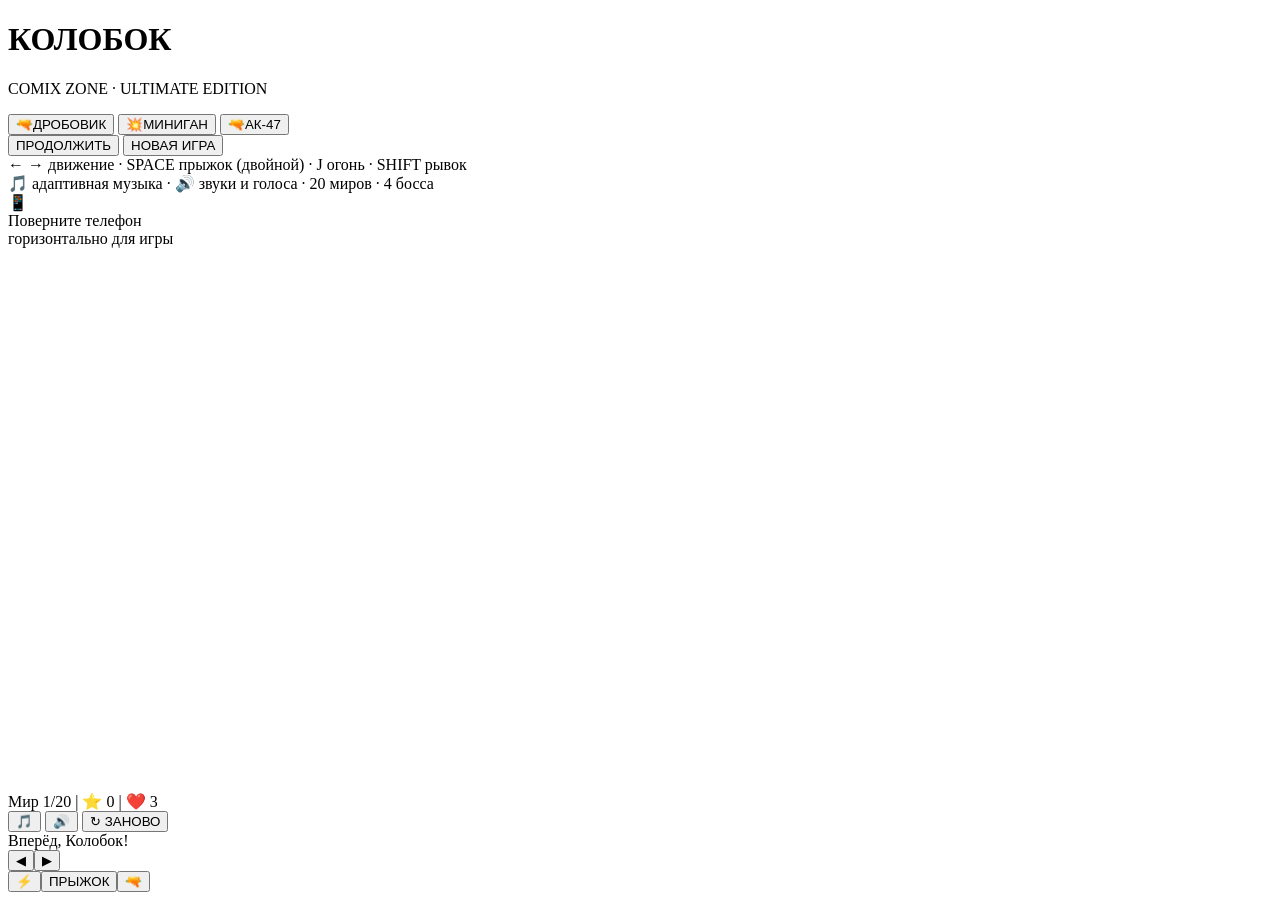
==== commit aefa60ea: "Update index.html" ====
--- a/index.html
+++ b/index.html
@@ -4,55 +4,7 @@
 <meta charset="UTF-8">
 <meta name="viewport" content="width=device-width, initial-scale=1.0, maximum-scale=1.0, user-scalable=no, viewport-fit=cover">
 <title>Колобок: Comix Zone — Ultimate Edition</title>
-<style>
-*{box-sizing:border-box;user-select:none;-webkit-user-select:none;-webkit-touch-callout:none;margin:0;padding:0}
-html,body{width:100%;height:100%;overflow:hidden;background:#08080f;color:#fff;font-family:'Courier New',monospace}
-body{display:flex;flex-direction:column;align-items:center;justify-content:center;touch-action:none}
-
-#menu-screen{position:fixed;inset:0;background:radial-gradient(circle at 50% 30%,#26264a 0%,#12122a 60%,#08080f 100%);display:flex;flex-direction:column;align-items:center;justify-content:center;z-index:200;transition:opacity .45s;overflow:hidden}
-#menu-screen::before{content:'';position:absolute;inset:-20%;background-image:radial-gradient(rgba(255,255,255,.07) 1.5px,transparent 1.6px);background-size:12px 12px;animation:drift 18s linear infinite}
-@keyframes drift{to{transform:translate(60px,60px)}}
-#menu-screen.hidden{opacity:0;pointer-events:none}
-#menu-screen h1{position:relative;font-size:clamp(38px,9vw,68px);color:#f4cf43;text-shadow:4px 4px 0 #000,-2px -2px 0 #e85b50;letter-spacing:6px;margin-bottom:6px;text-align:center}
-#menu-screen p{position:relative;font-size:clamp(12px,2.6vw,18px);color:#a8d8f0;text-shadow:2px 2px 0 #000;margin-bottom:26px;text-align:center;letter-spacing:2px}
-.weapon-select{position:relative;display:flex;gap:14px;margin-bottom:24px;flex-wrap:wrap;justify-content:center}
-.weapon-btn{padding:10px 18px;border:3px solid #000;background:#2a2a3e;color:#fff;cursor:pointer;display:flex;flex-direction:column;align-items:center;gap:4px;box-shadow:5px 5px 0 #000;transition:transform .12s,background .2s;font-family:inherit}
-.weapon-btn.active{border-color:#f4cf43;color:#f4cf43;background:#3b3b60;transform:translate(-3px,-3px);box-shadow:8px 8px 0 #000}
-.weapon-btn:active{transform:translate(2px,2px);box-shadow:2px 2px 0 #000}
-.weapon-icon{font-size:26px;filter:drop-shadow(2px 2px 0 #000)}
-.weapon-name{font-size:11px;letter-spacing:1px;font-weight:bold}
-.menu-btn{position:relative;padding:14px 42px;font-size:18px;font-weight:bold;border:4px solid #000;margin:7px;cursor:pointer;box-shadow:6px 6px 0 #000;letter-spacing:3px;font-family:inherit;color:#fff}
-.menu-btn:active{transform:translate(4px,4px);box-shadow:2px 2px 0 #000}
-#btn-continue{background:#4aa9ef}#btn-new{background:#e85b50}
-.menu-hint{position:relative;margin-top:16px;font-size:11px;color:#8f8fb5;text-align:center;line-height:1.6}
-
-#rotate-hint{display:none;position:fixed;inset:0;background:#12122a;z-index:150;align-items:center;justify-content:center;flex-direction:column;text-align:center;padding:24px;font-size:19px;line-height:1.5}
-#rotate-hint .icon{font-size:62px;margin-bottom:14px;animation:rot 2s infinite ease-in-out}
-@keyframes rot{0%,100%{transform:rotate(0)}50%{transform:rotate(90deg)}}
-@media (orientation:portrait) and (max-width:900px){#rotate-hint{display:flex}}
-
-#game-wrap{position:relative;width:100vw;flex:1;display:flex;align-items:center;justify-content:center;overflow:hidden;background:#000}
-canvas{display:block;width:100%;height:100%;object-fit:contain;touch-action:none}
-
-#topbar{position:absolute;top:0;left:0;right:0;padding:8px 10px;display:flex;align-items:center;justify-content:space-between;gap:8px;z-index:20;pointer-events:none}
-#info{font-size:14px;background:#000;padding:7px 11px;border:3px solid #fff;box-shadow:3px 3px 0 #f4cf43;max-width:58%;white-space:nowrap;overflow:hidden;text-overflow:ellipsis;font-weight:bold;pointer-events:auto}
-.topbtns{display:flex;gap:6px;pointer-events:auto}
-.iconbtn{border:3px solid #000;background:#2a2a3e;color:#fff;font-size:15px;padding:6px 9px;box-shadow:3px 3px 0 #000;cursor:pointer;font-family:inherit}
-.iconbtn.off{background:#4a2020;color:#a88}
-.iconbtn:active{transform:translate(2px,2px);box-shadow:1px 1px 0 #000}
-#restart{border:3px solid #000;font-size:13px;padding:7px 11px;background:#e85b50;color:#fff;font-weight:bold;box-shadow:3px 3px 0 #000;cursor:pointer;font-family:inherit}
-#message{position:absolute;top:58px;left:50%;transform:translateX(-50%);font-size:16px;font-weight:bold;color:#000;background:#f4cf43;padding:7px 16px;border:3px solid #000;box-shadow:4px 4px 0 #000;z-index:21;max-width:70vw;text-align:center;pointer-events:none}
-
-.controls{width:100%;height:116px;display:flex;justify-content:space-between;align-items:center;padding:0 18px;background:#12122a;border-top:4px solid #000;z-index:30;flex-shrink:0}
-.left-group,.right-group{display:flex;gap:14px;align-items:center}
-button.ctrl{border:3px solid #000;background:#2a2a3e;color:#fff;font-size:22px;font-weight:bold;box-shadow:5px 5px 0 #000;touch-action:none;display:flex;align-items:center;justify-content:center;width:66px;height:66px;min-width:66px;font-family:inherit}
-button.ctrl:active{transform:translate(3px,3px);box-shadow:2px 2px 0 #000;background:#3b3b60}
-#jump{background:#4aa9ef;width:78px;height:78px;font-size:13px}
-#shoot{background:#e85b50;width:78px;height:78px;font-size:26px}
-#dash{background:#9c27b0}
-#dash.cool{opacity:.45}
-@media (max-height:450px){button.ctrl{width:54px;height:54px;min-width:54px;font-size:18px}#jump,#shoot,#dash{width:64px;height:64px;font-size:12px}.controls{height:88px;padding:0 10px}#message{font-size:13px;top:48px}#info{font-size:11px;padding:5px 8px}}
-</style>
+<link rel="stylesheet" href="style.css">
 </head>
 <body>
 
@@ -89,911 +41,6 @@
   <div class="right-group"><button class="ctrl" id="dash">⚡</button><button class="ctrl" id="jump">ПРЫЖОК</button><button class="ctrl" id="shoot">🔫</button></div>
 </div>
 
-<script>
-/* ============================================================
-   КОЛОБОК · COMIX ZONE · ULTIMATE EDITION
-   20 миров · 4 босса · Адаптивная музыка · Катсцена
-   ============================================================ */
-const canvas=document.getElementById('game'),ctx=canvas.getContext('2d');
-const info=document.getElementById('info'),message=document.getElementById('message'),menuScreen=document.getElementById('menu-screen');
-const W=canvas.width,H=canvas.height,GROUND_Y=470,LEVEL_WIDTH=2400,TOTAL_LEVELS=20,SAVE_KEY='kolobok_ultimate_v10';
-const TAU=Math.PI*2, rnd=(a,b)=>a+Math.random()*(b-a), clamp=(v,a,b)=>Math.max(a,Math.min(b,v));
-ctx.lineJoin='round'; ctx.lineCap='round';
-
-/* ================= МИРЫ + МУЗЫКАЛЬНЫЕ ТЕМЫ ================= */
-const SCALES={major:[0,2,4,5,7,9,11],minor:[0,2,3,5,7,8,10],pent:[0,2,4,7,9],dorian:[0,2,3,5,7,9,10],phryg:[0,1,3,5,7,8,10],harm:[0,2,3,5,7,8,11],lyd:[0,2,4,6,7,9,11],locrian:[0,1,3,5,6,8,10]};
-const MEL={
- a:[0,2,4,2,5,4,2,-1,0,2,4,5,7,5,4,-1],
- b:[0,3,4,3,2,0,-1,2,4,5,4,2,0,-1,-1,-1],
- c:[7,5,4,2,4,5,7,-1,5,4,2,0,2,-1,0,-1],
- d:[0,0,2,3,5,3,2,0,-1,4,3,2,0,-1,2,-1],
- e:[0,4,7,4,2,5,4,2,0,2,4,7,9,7,4,-1],
- f:[4,2,0,2,4,4,4,-1,5,4,2,4,5,7,-1,-1],
- g:[7,5,3,5,7,9,7,5,3,2,0,2,3,5,4,-1],
- h:[0,3,5,7,5,3,0,-1,2,4,5,7,5,4,2,-1]
-};
-const worlds=[
- {name:"Лесная тропинка",sky:"#8bd7f5",ground:"#55a84c",enemy:"rabbit",weather:"leaves",light:.0,ambient:"forest",
-  music:{tempo:112,root:261.63,scale:'pent',mel:'a',wave:'triangle',drums:'soft',pad:'warm'}},
- {name:"Волчий лес",sky:"#829ac5",ground:"#477b42",enemy:"wolf",weather:"rain",light:.15,ambient:"forest",
-  music:{tempo:100,root:220,scale:'minor',mel:'b',wave:'sine',drums:'soft',pad:'cold',echo:true}},
- {name:"Медвежья поляна",sky:"#a6d5a0",ground:"#438b46",enemy:"bear",weather:"none",light:0,ambient:"forest",
-  music:{tempo:94,root:196,scale:'major',mel:'f',wave:'triangle',drums:'soft',pad:'warm'}},
- {name:"Лисья опушка",sky:"#ffc47b",ground:"#68a34b",enemy:"fox",weather:"leaves",light:.05,ambient:"forest",
-  music:{tempo:120,root:293.66,scale:'lyd',mel:'c',wave:'triangle',drums:'soft',pad:'warm'}},
- {name:"Болото Кикиморы",sky:"#7a9e7e",ground:"#3e6b3a",enemy:"frog",weather:"rain",light:.25,ambient:"swamp",
-  music:{tempo:84,root:174.61,scale:'dorian',mel:'d',wave:'sine',drums:'none',pad:'murky',echo:true}},
- {name:"Пещера тролля",sky:"#6b7c93",ground:"#4b5a4a",enemy:"troll",weather:"dust",light:.45,ambient:"cave",
-  music:{tempo:88,root:146.83,scale:'phryg',mel:'b',wave:'triangle',drums:'kick',pad:'dark',echo:true}},
- {name:"Замок Кощея",sky:"#c09bd6",ground:"#5a4b6e",enemy:"skeleton",weather:"sparks",light:.35,ambient:"castle",
-  music:{tempo:104,root:233.08,scale:'harm',mel:'e',wave:'triangle',drums:'soft',pad:'dark',echo:true}},
- {name:"Гора Дракона",sky:"#ff9a76",ground:"#7a4a3a",enemy:"dragon",weather:"ash",light:.2,ambient:"mountain",
-  music:{tempo:126,root:196,scale:'minor',mel:'c',wave:'sawtooth',drums:'kick',pad:'dark'}},
- {name:"Тёмный бор",sky:"#5b6d8b",ground:"#2e4a3a",enemy:"goblin",weather:"rain",light:.5,ambient:"forest",
-  music:{tempo:92,root:164.81,scale:'minor',mel:'d',wave:'sine',drums:'none',pad:'cold',echo:true}},
- {name:"Огненная пустошь",sky:"#ff7e5f",ground:"#8b3a2a",enemy:"fire",weather:"ash",light:.15,ambient:"fire",
-  music:{tempo:132,root:185,scale:'phryg',mel:'e',wave:'square',drums:'kick',pad:'dark'}},
- {name:"Ледяные вершины",sky:"#b8e0f0",ground:"#d4e8f0",enemy:"ice_wolf",weather:"snow",light:.1,ambient:"ice",
-  music:{tempo:98,root:246.94,scale:'minor',mel:'g',wave:'sine',drums:'soft',pad:'cold',echo:true}},
- {name:"Пустыня забвения",sky:"#f4d48a",ground:"#e8c470",enemy:"scorpion",weather:"sand",light:0,ambient:"desert",
-  music:{tempo:108,root:220,scale:'phryg',mel:'h',wave:'triangle',drums:'kick',pad:'warm'}},
- {name:"Небесный замок",sky:"#a8c8f0",ground:"#d0e0f0",enemy:"harpy",weather:"clouds",light:.3,ambient:"sky",
-  music:{tempo:118,root:293.66,scale:'lyd',mel:'a',wave:'triangle',drums:'soft',pad:'warm',echo:true}},
- {name:"Лунная долина",sky:"#2a2a4a",ground:"#4a4a6a",enemy:"alien",weather:"stars",light:.4,ambient:"space",
-  music:{tempo:86,root:164.81,scale:'locrian',mel:'b',wave:'sine',drums:'none',pad:'dark',echo:true}},
- {name:"Кристальные пещеры",sky:"#8ab8d8",ground:"#a0c8e0",enemy:"golem",weather:"crystals",light:.5,ambient:"cave",
-  music:{tempo:94,root:196,scale:'dorian',mel:'c',wave:'triangle',drums:'soft',pad:'cold',echo:true}},
- {name:"Вулкан",sky:"#ff5a3a",ground:"#8b2a1a",enemy:"lava_beast",weather:"ash",light:.1,ambient:"fire",
-  music:{tempo:138,root:174.61,scale:'phryg',mel:'e',wave:'sawtooth',drums:'kick',pad:'dark'}},
- {name:"Звёздное поле",sky:"#0a0a2a",ground:"#2a2a4a",enemy:"robot",weather:"stars",light:.6,ambient:"space",
-  music:{tempo:124,root:261.63,scale:'lyd',mel:'f',wave:'square',drums:'kick',pad:'dark',echo:true}},
- {name:"Туманный лес",sky:"#6a7a8a",ground:"#3a4a3a",enemy:"ghost",weather:"fog",light:.55,ambient:"forest",
-  music:{tempo:82,root:146.83,scale:'minor',mel:'d',wave:'sine',drums:'none',pad:'cold',echo:true}},
- {name:"Древний храм",sky:"#8a7a6a",ground:"#5a4a3a",enemy:"guardian",weather:"dust",light:.4,ambient:"temple",
-  music:{tempo:102,root:220,scale:'harm',mel:'g',wave:'triangle',drums:'kick',pad:'dark',echo:true}},
- {name:"Финальный лес",sky:"#2b4a2b",ground:"#1a3a1a",enemy:"tree",weather:"rain",light:.55,ambient:"forest",
-  music:{tempo:108,root:146.83,scale:'harm',mel:'b',wave:'triangle',drums:'kick',pad:'dark',echo:true}}
-];
-const BOSS_MUSIC={tempo:142,root:146.83,scale:'harm',mel:'e',wave:'sawtooth',drums:'kick',pad:'dark',echo:true};
-const COMBAT_MUSIC_MOD={tempoMul:1.15,volMul:1.3};
-
-/* ================= СОСТОЯНИЕ ================= */
-let world=0,camera=0,player,enemies=[],witches=[],lizards=[],bears=[],bullets=[],enemyBullets=[],stars=[],platforms=[],gaps=[],boss;
-let bossBattle=false,gameOver=false,victory=false,totalStars=0,frame=0,keys={},lastSaveFrame=0,lastSafeX=70,gameLoopRunning=false,isTransitioning=false;
-let pickups=[],particles=[],rings=[],floatingTexts=[],weather=[],foreground=[];
-let shakeTime=0,shakeAmp=0,hitFlash=0;
-let playerDashing=0,playerDashCooldown=0;
-let currentWeapon='shotgun',minigunInterval=null,isHoldingShoot=false;
-let mermaids=[],sharks=[],trees=[],gopniks=[];
-let rat=null,levelBannerTimer=0,messageTimer=0;
-let gamePhase='playing'; // 'playing' | 'cutscene' | 'victory'
-let cutscene={timer:0,phase:0,characters:[]};
-
-function getGravity(){return world===10?0.15:0.55;}
-function triggerShake(amp,dur=10){shakeAmp=Math.max(shakeAmp,amp);shakeTime=Math.max(shakeTime,dur);}
-function isBossLevel(){return (world+1)%5===0;}
-function getBossType(){
- if(world===4) return 'wolf_alpha';
- if(world===9) return 'bear_shaman';
- if(world===14) return 'dragon';
- if(world===19) return 'fox';
- return null;
-}
-
-/* ================= АУДИО: ЗВУКИ, ГОЛОСА, МУЗЫКА, ЭМБИЕНТ ================= */
-const A={ctx:null,master:null,sfx:null,mus:null,delay:null,noise:null,sfxOn:true,musicOn:true,ambientOn:true,
- ambients:{},combatGain:null,bossGain:null,baseGain:null,
- init(){ if(this.ctx)return; const AC=window.AudioContext||window.webkitAudioContext; if(!AC)return;
-  this.ctx=new AC();
-  this.master=this.ctx.createGain(); this.master.gain.value=.9; this.master.connect(this.ctx.destination);
-  this.sfx=this.ctx.createGain(); this.sfx.gain.value=.85; this.sfx.connect(this.master);
-  this.mus=this.ctx.createGain(); this.mus.gain.value=0; this.mus.connect(this.master);
-  
-  this.baseGain=this.ctx.createGain(); this.baseGain.gain.value=1; this.baseGain.connect(this.mus);
-  this.combatGain=this.ctx.createGain(); this.combatGain.gain.value=0; this.combatGain.connect(this.mus);
-  this.bossGain=this.ctx.createGain(); this.bossGain.gain.value=0; this.bossGain.connect(this.mus);
-  
-  this.delay=this.ctx.createDelay(1.0); this.delay.delayTime.value=.3;
-  const fb=this.ctx.createGain(); fb.gain.value=.28;
-  const dw=this.ctx.createGain(); dw.gain.value=.35;
-  this.delay.connect(fb); fb.connect(this.delay); this.delay.connect(dw); dw.connect(this.mus);
-  const len=Math.floor(this.ctx.sampleRate*.5), buf=this.ctx.createBuffer(1,len,this.ctx.sampleRate), d=buf.getChannelData(0);
-  for(let i=0;i<len;i++) d[i]=Math.random()*2-1;
-  this.noise=buf;
- },
- resume(){ this.init(); if(this.ctx&&this.ctx.state!=='running') this.ctx.resume().catch(()=>{}); }
-};
-function noiseHit(t,dur,type,freq,vol,dest){
- if(!A.ctx)return; const s=A.ctx.createBufferSource(); s.buffer=A.noise;
- const f=A.ctx.createBiquadFilter(); f.type=type; f.frequency.value=freq;
- const g=A.ctx.createGain(); g.gain.setValueAtTime(vol,t); g.gain.exponentialRampToValueAtTime(.0008,t+dur);
- s.connect(f); f.connect(g); g.connect(dest||A.sfx); s.start(t); s.stop(t+dur+.02);
-}
-function sound(freq=440,dur=.1,type='square',vol=.07){
- if(!A.sfxOn)return; A.resume(); if(!A.ctx)return;
- const t=A.ctx.currentTime,o=A.ctx.createOscillator(),g=A.ctx.createGain();
- o.type=type; o.frequency.setValueAtTime(freq,t); g.gain.setValueAtTime(vol,t); g.gain.exponentialRampToValueAtTime(.0008,t+dur);
- o.connect(g); g.connect(A.sfx); o.start(t); o.stop(t+dur+.02);
-}
-function sweep(f1,f2,dur,type='sine',vol=.12){
- if(!A.sfxOn)return; A.resume(); if(!A.ctx)return;
- const t=A.ctx.currentTime,o=A.ctx.createOscillator(),g=A.ctx.createGain();
- o.type=type; o.frequency.setValueAtTime(f1,t); o.frequency.exponentialRampToValueAtTime(Math.max(20,f2),t+dur);
- g.gain.setValueAtTime(vol,t); g.gain.exponentialRampToValueAtTime(.0008,t+dur);
- o.connect(g); g.connect(A.sfx); o.start(t); o.stop(t+dur+.02);
-}
-function soundShoot(){
- if(!A.sfxOn)return; A.resume(); if(!A.ctx)return; const t=A.ctx.currentTime;
- if(currentWeapon==='shotgun'){ noiseHit(t,.12,'highpass',1400,.35); sweep(140,38,.2,'sine',.4); }
- else if(currentWeapon==='minigun'){ noiseHit(t,.05,'bandpass',2200,.16); sweep(300,110,.06,'square',.1); }
- else { noiseHit(t,.06,'highpass',1800,.2); sweep(420,90,.07,'sawtooth',.14); }
-}
-const SFX={
- jump(){sweep(420,760,.12,'square',.09);},
- land(){noiseHit(A.ctx?A.ctx.currentTime:0,.1,'lowpass',420,.18);},
- dash(){sweep(220,900,.18,'sawtooth',.1);},
- star(){sound(880,.09,'sine',.09); setTimeout(()=>sound(1320,.1,'sine',.07),60);},
- pickup(){sound(660,.1,'triangle',.1); setTimeout(()=>sound(990,.14,'sine',.09),80);},
- hurt(){sweep(300,70,.28,'sawtooth',.18); noiseHit(A.ctx?A.ctx.currentTime:0,.18,'lowpass',900,.2);},
- boom(){ if(!A.sfxOn||!A.ctx)return; const t=A.ctx.currentTime; noiseHit(t,.3,'lowpass',1200,.3); sweep(180,40,.3,'sine',.22); },
- hit(){sound(210,.07,'square',.09);},
- kill(){sound(520,.08,'square',.08); setTimeout(()=>sound(300,.1,'triangle',.07),60);}
-};
-
-/* --- ЗВУКИ ПОЯВЛЕНИЯ ВРАГОВ --- */
-const ENEMY_SPAWN_SOUNDS={
- rabbit(){sweep(800,1200,.15,'sine',.08);setTimeout(()=>sweep(1000,1400,.1,'sine',.06),80);},
- wolf(){sweep(200,100,.3,'sawtooth',.12);setTimeout(()=>sweep(150,80,.25,'sawtooth',.1),150);},
- bear(){sweep(120,80,.35,'square',.14);noiseHit(A.ctx?A.ctx.currentTime:0,.2,'lowpass',300,.15);},
- fox(){sweep(600,900,.2,'triangle',.09);setTimeout(()=>sweep(700,1000,.15,'triangle',.07),100);},
- frog(){sweep(400,600,.12,'sine',.08);setTimeout(()=>sweep(500,700,.1,'sine',.06),60);},
- troll(){sweep(150,100,.4,'square',.13);noiseHit(A.ctx?A.ctx.currentTime:0,.25,'lowpass',250,.14);},
- skeleton(){sweep(300,200,.2,'sawtooth',.1);setTimeout(()=>sweep(250,150,.15,'sawtooth',.08),100);},
- dragon(){sweep(180,120,.5,'sawtooth',.15);noiseHit(A.ctx?A.ctx.currentTime:0,.3,'lowpass',200,.16);},
- goblin(){sweep(500,700,.15,'square',.09);setTimeout(()=>sweep(600,800,.12,'square',.07),80);},
- fire(){sweep(250,400,.2,'sawtooth',.11);noiseHit(A.ctx?A.ctx.currentTime:0,.15,'highpass',800,.1);},
- ice_wolf(){sweep(900,1200,.2,'sine',.1);setTimeout(()=>sweep(1000,1300,.15,'sine',.08),100);},
- scorpion(){sweep(300,500,.18,'square',.1);setTimeout(()=>sweep(400,600,.12,'square',.08),90);},
- harpy(){sweep(700,1000,.2,'triangle',.1);setTimeout(()=>sweep(800,1100,.15,'triangle',.08),100);},
- alien(){sweep(200,400,.25,'sine',.11);setTimeout(()=>sweep(300,500,.2,'sine',.09),120);},
- golem(){sweep(100,150,.3,'square',.13);noiseHit(A.ctx?A.ctx.currentTime:0,.2,'lowpass',200,.14);},
- lava_beast(){sweep(150,250,.3,'sawtooth',.14);noiseHit(A.ctx?A.ctx.currentTime:0,.25,'lowpass',300,.15);},
- robot(){sweep(400,600,.15,'square',.1);setTimeout(()=>sweep(500,700,.12,'square',.08),80);},
- ghost(){sweep(300,500,.3,'sine',.09);setTimeout(()=>sweep(400,600,.25,'sine',.07),150);},
- guardian(){sweep(200,350,.25,'triangle',.12);setTimeout(()=>sweep(250,400,.2,'triangle',.1),120);},
- tree(){sweep(120,180,.35,'square',.13);noiseHit(A.ctx?A.ctx.currentTime:0,.2,'lowpass',250,.14);}
-};
-function playEnemySpawnSound(type){
- if(!A.sfxOn)return;
- const fn=ENEMY_SPAWN_SOUNDS[type];
- if(fn)fn();
-}
-
-/* --- ГОЛОСА --- */
-let voices=[],lastSay=0,lastSayText='';
-function loadVoices(){ if('speechSynthesis' in window) voices=speechSynthesis.getVoices()||[]; }
-loadVoices(); if('speechSynthesis' in window) speechSynthesis.onvoiceschanged=loadVoices;
-function say(text,opts={}){
- message.textContent=text; messageTimer=180;
- if(!A.sfxOn||!('speechSynthesis' in window))return;
- const now=Date.now();
- if(text===lastSayText&&now-lastSay<1600)return;
- if(now-lastSay<450)return;
- lastSay=now; lastSayText=text;
- try{
-  speechSynthesis.cancel();
-  const u=new SpeechSynthesisUtterance(text);
-  const ru=voices.find(v=>/ru/i.test(v.lang));
-  if(ru)u.voice=ru;
-  u.lang='ru-RU'; u.rate=opts.rate||1.05; u.pitch=opts.pitch||1.15; u.volume=opts.volume||.95;
-  speechSynthesis.speak(u);
- }catch(e){}
-}
-const VOICE={hero:{pitch:1.35,rate:1.1},fox:{pitch:.8,rate:.95},rat:{pitch:1.7,rate:1.25},narr:{pitch:1,rate:1},grandma:{pitch:1.4,rate:.9},grandpa:{pitch:.7,rate:.85}};
-
-/* --- ЛЁГКАЯ ПРОЦЕДУРНАЯ МУЗЫКА (АДАПТИВНАЯ) --- */
-const MUS={timer:null,step:0,next:0,cfg:null,combat:false,boss:false};
-function tone(f,t,dur,type,vol,echo,dest){
- if(!A.ctx)return;
- const o=A.ctx.createOscillator(),g=A.ctx.createGain(),lp=A.ctx.createBiquadFilter();
- lp.type='lowpass'; lp.frequency.value=2600;
- o.type=type; o.frequency.setValueAtTime(f,t);
- g.gain.setValueAtTime(0,t); g.gain.linearRampToValueAtTime(vol,t+.02);
- g.gain.exponentialRampToValueAtTime(.0006,t+dur);
- o.connect(lp); lp.connect(g); g.connect(dest||A.baseGain); if(echo&&A.delay)g.connect(A.delay);
- o.start(t); o.stop(t+dur+.05);
-}
-function pad(root,t,dur,cfg,dest){
- if(!A.ctx)return;
- const map={warm:[0,4,7],cold:[0,3,7],murky:[0,3,6],dark:[0,3,7],water:[0,5,9]};
- const iv=map[cfg.pad]||[0,4,7];
- iv.forEach((semi,i)=>{
-  const o=A.ctx.createOscillator(),g=A.ctx.createGain(),lp=A.ctx.createBiquadFilter();
-  lp.type='lowpass'; lp.frequency.value=900;
-  o.type=cfg.pad==='water'?'sine':'triangle';
-  o.frequency.value=root*Math.pow(2,semi/12); o.detune.value=(i-1)*7;
-  g.gain.setValueAtTime(0,t); g.gain.linearRampToValueAtTime(.035,t+dur*.35); g.gain.linearRampToValueAtTime(0,t+dur);
-  o.connect(lp); lp.connect(g); g.connect(dest||A.baseGain); o.start(t); o.stop(t+dur+.1);
- });
-}
-function kick(t,v=1,dest){ if(!A.ctx)return; const o=A.ctx.createOscillator(),g=A.ctx.createGain();
- o.type='sine'; o.frequency.setValueAtTime(110,t); o.frequency.exponentialRampToValueAtTime(42,t+.14);
- g.gain.setValueAtTime(.16*v,t); g.gain.exponentialRampToValueAtTime(.0008,t+.16);
- o.connect(g); g.connect(dest||A.baseGain); o.start(t); o.stop(t+.18); }
-function hat(t,v=.05,dest){ noiseHit(t,.05,'highpass',6500,v,dest||A.baseGain); }
-function musicStep(step,t,cfg,dest){
- const sc=SCALES[cfg.scale],mel=MEL[cfg.mel],spb=60/cfg.tempo/2;
- const deg=mel[step%mel.length];
- if(deg>=0){
-  const semi=sc[deg%sc.length]+12*Math.floor(deg/sc.length);
-  tone(cfg.root*Math.pow(2,semi/12),t,spb*1.7,cfg.wave,cfg.wave==='sawtooth'||cfg.wave==='square'?.045:.075,cfg.echo,dest);
- }
- if(step%4===0){
-  const prog=[0,5,3,4],bd=prog[Math.floor(step/8)%prog.length];
-  tone(cfg.root/2*Math.pow(2,sc[bd%sc.length]/12),t,spb*3.4,'sine',.1,dest);
- }
- if(step%16===0&&cfg.pad) pad(cfg.root/2,t,spb*15.5,cfg,dest);
- if(cfg.drums!=='none'){
-  if(step%8===0)kick(t,1,dest);
-  if(step%4===2)hat(t,.035,dest);
-  if(cfg.drums==='kick'&&step%8===4)kick(t,.6,dest);
- }
- if(cfg.pad==='water'&&step%6===3) tone(cfg.root*4,t,.25,'sine',.03,true,dest);
-}
-function musicTick(){
- if(!A.ctx||!MUS.cfg)return;
- const spb=60/MUS.cfg.tempo/2;
- while(MUS.next<A.ctx.currentTime+.5){
-  if(MUS.boss){
-   musicStep(MUS.step,MUS.next,BOSS_MUSIC,A.bossGain);
-  }else{
-   musicStep(MUS.step,MUS.next,MUS.cfg,A.baseGain);
-   if(MUS.combat){
-    const combatCfg={...MUS.cfg,tempo:MUS.cfg.tempo*COMBAT_MUSIC_MOD.tempoMul};
-    musicStep(MUS.step,MUS.next,combatCfg,A.combatGain);
-   }
-  }
-  MUS.step++; MUS.next+=spb;
- }
-}
-function musicStart(){
- A.resume(); if(!A.ctx)return;
- MUS.cfg=worlds[world].music;
- MUS.step=0; MUS.next=A.ctx.currentTime+.12;
- MUS.boss=bossBattle;
- A.mus.gain.cancelScheduledValues(A.ctx.currentTime);
- A.mus.gain.setValueAtTime(A.mus.gain.value,A.ctx.currentTime);
- A.mus.gain.linearRampToValueAtTime(A.musicOn?.5:0,A.ctx.currentTime+1.2);
- if(!MUS.timer)MUS.timer=setInterval(musicTick,60);
-}
-function musicStop(){ if(MUS.timer){clearInterval(MUS.timer);MUS.timer=null;} if(A.ctx)A.mus.gain.linearRampToValueAtTime(0,A.ctx.currentTime+.4); }
-function musicToggle(){
- A.musicOn=!A.musicOn; A.resume();
- document.getElementById('btn-music').classList.toggle('off',!A.musicOn);
- if(A.musicOn){ musicStart(); } else if(A.ctx){ A.mus.gain.cancelScheduledValues(A.ctx.currentTime); A.mus.gain.linearRampToValueAtTime(0,A.ctx.currentTime+.3); }
-}
-function sfxToggle(){
- A.sfxOn=!A.sfxOn;
- document.getElementById('btn-sfx').classList.toggle('off',!A.sfxOn);
- document.getElementById('btn-sfx').textContent=A.sfxOn?'🔊':'🔇';
- if(!A.sfxOn&&'speechSynthesis' in window)speechSynthesis.cancel();
-}
-function updateMusicLayers(){
- if(!A.ctx||!A.musicOn)return;
- const nearEnemy=enemies.some(e=>e.alive&&Math.abs(e.x-player.x)<300)||
-                 witches.some(w=>w.alive&&Math.abs(w.x-player.x)<300)||
-                 gopniks.some(g=>g.alive&&Math.abs(g.x-player.x)<300);
- const targetCombat=nearEnemy&&!bossBattle?1:0;
- const targetBoss=bossBattle?1:0;
- const targetBase=bossBattle?0:1;
- 
- A.combatGain.gain.linearRampToValueAtTime(targetCombat,A.ctx.currentTime+.5);
- A.bossGain.gain.linearRampToValueAtTime(targetBoss,A.ctx.currentTime+.5);
- A.baseGain.gain.linearRampToValueAtTime(targetBase,A.ctx.currentTime+.5);
- 
- if(bossBattle&&!MUS.boss){MUS.boss=true;}
- if(!bossBattle&&MUS.boss){MUS.boss=false;}
-}
-
-/* --- ЭМБИЕНТ --- */
-const AMBIENT_CONFIGS={
- forest:{sounds:[{freq:800,dur:.1,type:'sine',vol:.03,interval:3000},{freq:1200,dur:.08,type:'sine',vol:.02,interval:5000}]},
- swamp:{sounds:[{freq:200,dur:.3,type:'sine',vol:.04,interval:4000},{freq:150,dur:.25,type:'sine',vol:.03,interval:6000}]},
- cave:{sounds:[{freq:100,dur:.5,type:'sine',vol:.05,interval:5000},{freq:80,dur:.4,type:'sine',vol:.04,interval:7000}]},
- castle:{sounds:[{freq:300,dur:.2,type:'square',vol:.03,interval:4500},{freq:250,dur:.18,type:'square',vol:.025,interval:6500}]},
- mountain:{sounds:[{freq:400,dur:.3,type:'triangle',vol:.04,interval:5500},{freq:350,dur:.25,type:'triangle',vol:.03,interval:7500}]},
- fire:{sounds:[{freq:150,dur:.4,type:'sawtooth',vol:.05,interval:3500},{freq:120,dur:.35,type:'sawtooth',vol:.04,interval:5500}]},
- ice:{sounds:[{freq:1000,dur:.15,type:'sine',vol:.03,interval:4000},{freq:1200,dur:.12,type:'sine',vol:.025,interval:6000}]},
- desert:{sounds:[{freq:250,dur:.3,type:'triangle',vol:.04,interval:5000},{freq:200,dur:.25,type:'triangle',vol:.03,interval:7000}]},
- sky:{sounds:[{freq:600,dur:.2,type:'sine',vol:.03,interval:4500},{freq:700,dur:.18,type:'sine',vol:.025,interval:6500}]},
- space:{sounds:[{freq:180,dur:.5,type:'sine',vol:.05,interval:6000},{freq:150,dur:.45,type:'sine',vol:.04,interval:8000}]},
- temple:{sounds:[{freq:220,dur:.35,type:'triangle',vol:.04,interval:5000},{freq:180,dur:.3,type:'triangle',vol:.03,interval:7000}]}
-};
-let ambientTimers=[];
-function startAmbient(){
- stopAmbient();
- if(!A.ambientOn||!A.ctx)return;
- const cfg=AMBIENT_CONFIGS[worlds[world].ambient];
- if(!cfg)return;
- cfg.sounds.forEach((s,i)=>{
-  const timer=setInterval(()=>{
-   if(A.ctx&&A.ambientOn){
-    const t=A.ctx.currentTime,o=A.ctx.createOscillator(),g=A.ctx.createGain();
-    o.type=s.type; o.frequency.setValueAtTime(s.freq,t);
-    g.gain.setValueAtTime(0,t); g.gain.linearRampToValueAtTime(s.vol,t+.05); g.gain.exponentialRampToValueAtTime(.0001,t+s.dur);
-    o.connect(g); g.connect(A.mus); o.start(t); o.stop(t+s.dur+.1);
-   }
-  },s.interval+i*500);
-  ambientTimers.push(timer);
- });
-}
-function stopAmbient(){
- ambientTimers.forEach(t=>clearInterval(t));
- ambientTimers=[];
-}
-
-/* ================= ГРАФИЧЕСКИЕ ХЕЛПЕРЫ ================= */
-function grad(c,x,y,r,c1,c2){const g=c.createRadialGradient(x-r*.35,y-r*.45,r*.08,x,y,r*1.05);g.addColorStop(0,c1);g.addColorStop(1,c2);return g;}
-function ink(c,w=3){c.strokeStyle='#0d0d12';c.lineWidth=w;c.stroke();}
-function blob(c,x,y,rx,ry,c1,c2,lw=3){c.beginPath();c.ellipse(x,y,rx,ry,0,0,TAU);c.fillStyle=grad(c,x,y,Math.max(rx,ry),c1,c2);c.fill();ink(c,lw);}
-function tri(c,x1,y1,x2,y2,x3,y3,fill,lw=3){c.beginPath();c.moveTo(x1,y1);c.lineTo(x2,y2);c.lineTo(x3,y3);c.closePath();c.fillStyle=fill;c.fill();ink(c,lw);}
-function eye(c,x,y,r,lx,ly,blink,white='#fff',pupil='#141420'){
- if(blink){c.strokeStyle='#0d0d12';c.lineWidth=Math.max(2,r*.55);c.beginPath();c.moveTo(x-r,y);c.quadraticCurveTo(x,y+r*.5,x+r,y);c.stroke();return;}
- c.beginPath();c.ellipse(x,y,r,r*1.15,0,0,TAU);c.fillStyle=white;c.fill();ink(c,Math.max(1.4,r*.34));
- c.beginPath();c.arc(x+lx*r*.34,y+ly*r*.3,r*.5,0,TAU);c.fillStyle=pupil;c.fill();
- c.beginPath();c.arc(x+lx*r*.34-r*.22,y+ly*r*.3-r*.26,r*.19,0,TAU);c.fillStyle='#fff';c.fill();
-}
-function drawShadow(c,x,y,w,h,a=.3){c.save();c.fillStyle=`rgba(0,0,0,${a})`;c.beginPath();c.ellipse(x,y,w,h,0,0,TAU);c.fill();c.restore();}
-function entShadow(c,x,y,w){const k=clamp((GROUND_Y-y)/220,0,1);drawShadow(c,x,GROUND_Y+6,w*(1-k*.45),w*.3*(1-k*.45),.33*(1-k*.55));}
-function drawHatching(c,x,y,w,h,color='#000',alpha=.18,sp=5){
- c.save();c.beginPath();c.rect(x,y,w,h);c.clip();c.globalAlpha=alpha;c.strokeStyle=color;c.lineWidth=1;
- for(let i=-h;i<w+h;i+=sp){c.beginPath();c.moveTo(x+i,y);c.lineTo(x+i-h,y+h);c.stroke();}
- c.restore();
-}
-function initAnim(o){o.t=rnd(0,120);o.blink=0;o.sq=1;o.st=1;o.walk=0;return o;}
-function tickAnim(o,moving,sp=.3){
- o.t=(o.t||0)+1;
- if(o.blink>0)o.blink--; else if(Math.random()<.006)o.blink=8;
- o.sq+=(1-(o.sq||1))*.18; o.st+=(1-(o.st||1))*.18;
- if(moving)o.walk=(o.walk||0)+sp;
-}
-function lookAt(e){return Math.sign(player.x-e.x)||1;}
-
-/* ================= ЭФФЕКТЫ ================= */
-function spawnParticles(x,y,color,count,speed=6,size=3,gravity){
- for(let i=0;i<count;i++)particles.push({x,y,vx:rnd(-speed,speed),vy:rnd(-speed,speed*.4)-1.5,
-  life:22+Math.random()*26,maxLife:48,color,size:size+Math.random()*2.5,grav:gravity!==undefined?gravity:(world===10?.05:.22)});
-}
-function spawnDust(x,y,n=5){for(let i=0;i<n;i++)particles.push({x:x+rnd(-8,8),y,vx:rnd(-1.6,1.6),vy:rnd(-2.2,-.4),life:18+Math.random()*14,maxLife:32,color:'rgba(220,210,180,0.85)',size:2+Math.random()*3,grav:.05});}
-function spawnExplosion(x,y){
- spawnParticles(x,y,'#f4cf43',16,8,4); spawnParticles(x,y,'#e85b50',12,6,3); spawnParticles(x,y,'#fff',6,4,2);
- rings.push({x,y,r:6,life:18,maxLife:18});
- floatingTexts.push({x:x-camera,y:y-24,text:['БАМ!','БАЦ!','ХРЯСЬ!'][Math.floor(Math.random()*3)],color:'#fff',life:34,maxLife:34,size:34});
- triggerShake(7,9); SFX.boom();
-}
-function addFloatingText(x,y,text,color,size=22){floatingTexts.push({x,y,text,color,life:52,maxLife:52,size});}
-function updateEffects(){
- for(let i=particles.length-1;i>=0;i--){const p=particles[i];p.x+=p.vx;p.y+=p.vy;p.vy+=p.grav;p.vx*=.96;p.life--;p.size*=.975;if(p.life<=0||p.size<.5)particles.splice(i,1);}
- for(let i=rings.length-1;i>=0;i--){const r=rings[i];r.r+=4.5;r.life--;if(r.life<=0)rings.splice(i,1);}
-}
-function drawParticles(c){
- for(const p of particles){c.globalAlpha=clamp(p.life/p.maxLife,0,1);c.fillStyle=p.color;c.beginPath();c.arc(p.x-camera,p.y,p.size,0,TAU);c.fill();}
- c.globalAlpha=1;
- for(const r of rings){c.globalAlpha=r.life/r.maxLife*.8;c.strokeStyle='#fff';c.lineWidth=4;c.beginPath();c.arc(r.x-camera,r.y,r.r,0,TAU);c.stroke();
-  c.strokeStyle='#f4cf43';c.lineWidth=2;c.beginPath();c.arc(r.x-camera,r.y,r.r*.7,0,TAU);c.stroke();}
- c.globalAlpha=1;
-}
-function drawFloatingTexts(c){
- for(let i=floatingTexts.length-1;i>=0;i--){const t=floatingTexts[i];t.y-=1.4;t.life--;
-  c.globalAlpha=clamp(t.life/t.maxLife,0,1);c.font=`bold ${t.size||22}px 'Courier New'`;c.textAlign='center';
-  c.lineWidth=5;c.strokeStyle='#000';c.strokeText(t.text,t.x,t.y);c.fillStyle=t.color||'#fff';c.fillText(t.text,t.x,t.y);
-  c.globalAlpha=1;if(t.life<=0)floatingTexts.splice(i,1);}
-}
-
-/* ================= ПОГОДА ================= */
-function makeWeather(){
- weather=[]; const type=worlds[world].weather; if(type==='none')return;
- const n=type==='rain'?150:type==='bubbles'?55:type==='snow'?120:type==='sand'?100:type==='stars'?80:type==='clouds'?40:type==='crystals'?60:type==='fog'?50:70;
- for(let i=0;i<n;i++)weather.push({x:rnd(0,W),y:rnd(0,H),s:rnd(.5,1.6),a:rnd(0,TAU),sp:rnd(.6,1.6),type});
-}
-function updateWeather(){
- for(const p of weather){
-  if(p.type==='rain'){p.y+=12*p.sp;p.x-=3*p.sp;}
-  else if(p.type==='leaves'){p.y+=1.3*p.sp;p.x+=Math.sin(frame*.03+p.a)*1.2-.4;p.a+=.05;}
-  else if(p.type==='ash'){p.y+=.9*p.sp;p.x+=Math.sin(frame*.02+p.a)*.6;}
-  else if(p.type==='dust'){p.y+=Math.sin(frame*.02+p.a)*.3;p.x-=.4*p.sp;}
-  else if(p.type==='sparks'){p.y-=1.5*p.sp;p.x+=Math.sin(frame*.05+p.a)*.8;}
-  else if(p.type==='bubbles'){p.y-=1.1*p.sp;p.x+=Math.sin(frame*.04+p.a)*.7;}
-  else if(p.type==='snow'){p.y+=1.5*p.sp;p.x+=Math.sin(frame*.03+p.a)*.8;}
-  else if(p.type==='sand'){p.y+=.8*p.sp;p.x+=2*p.sp;}
-  else if(p.type==='stars'){p.y+=.2*p.sp;p.x+=Math.sin(frame*.02+p.a)*.3;}
-  else if(p.type==='clouds'){p.y+=.3*p.sp;p.x+=.5*p.sp;}
-  else if(p.type==='crystals'){p.y+=Math.sin(frame*.04+p.a)*.5;p.x+=Math.cos(frame*.03+p.a)*.5;}
-  else if(p.type==='fog'){p.y+=Math.sin(frame*.02+p.a)*.2;p.x+=.3*p.sp;}
-  if(p.y>H+20){p.y=-20;p.x=rnd(0,W);} if(p.y<-30){p.y=H+10;p.x=rnd(0,W);}
-  if(p.x<-30)p.x=W+20; if(p.x>W+30)p.x=-20;
- }
-}
-function drawWeather(c){
- const th=worlds[world];
- for(const p of weather){
-  c.save();
-  if(p.type==='rain'){c.strokeStyle='rgba(180,215,255,.55)';c.lineWidth=1.6*p.s;c.beginPath();c.moveTo(p.x,p.y);c.lineTo(p.x-4,p.y+14*p.s);c.stroke();}
-  else if(p.type==='leaves'){c.translate(p.x,p.y);c.rotate(p.a);c.fillStyle=['#d98a2b','#c96a1e','#e8b23c'][Math.floor(p.s*2)%3];c.globalAlpha=.85;c.beginPath();c.ellipse(0,0,6*p.s,3*p.s,0,0,TAU);c.fill();}
-  else if(p.type==='ash'){c.fillStyle='rgba(90,80,80,.6)';c.beginPath();c.arc(p.x,p.y,2*p.s,0,TAU);c.fill();}
-  else if(p.type==='dust'){c.fillStyle='rgba(230,220,190,.35)';c.beginPath();c.arc(p.x,p.y,2.2*p.s,0,TAU);c.fill();}
-  else if(p.type==='sparks'){c.fillStyle='rgba(255,190,90,.85)';c.beginPath();c.arc(p.x,p.y,1.8*p.s,0,TAU);c.fill();}
-  else if(p.type==='bubbles'){c.strokeStyle='rgba(255,255,255,.5)';c.lineWidth=1.5;c.beginPath();c.arc(p.x,p.y,4*p.s+2,0,TAU);c.stroke();}
-  else if(p.type==='snow'){c.fillStyle='rgba(255,255,255,.8)';c.beginPath();c.arc(p.x,p.y,3*p.s,0,TAU);c.fill();}
-  else if(p.type==='sand'){c.fillStyle='rgba(230,200,140,.5)';c.beginPath();c.arc(p.x,p.y,2*p.s,0,TAU);c.fill();}
-  else if(p.type==='stars'){c.fillStyle='rgba(255,255,200,.7)';c.beginPath();c.arc(p.x,p.y,1.5*p.s,0,TAU);c.fill();}
-  else if(p.type==='clouds'){c.fillStyle='rgba(255,255,255,.3)';c.beginPath();c.arc(p.x,p.y,10*p.s,0,TAU);c.fill();}
-  else if(p.type==='crystals'){c.fillStyle='rgba(180,220,255,.6)';c.beginPath();c.arc(p.x,p.y,2.5*p.s,0,TAU);c.fill();}
-  else if(p.type==='fog'){c.fillStyle='rgba(200,200,220,.25)';c.beginPath();c.arc(p.x,p.y,8*p.s,0,TAU);c.fill();}
-  c.restore();
- }
- c.globalAlpha=1;
- if(th.light>0){
-  c.save();c.globalCompositeOperation='lighter';
-  for(let i=0;i<4;i++){
-   const bx=180+i*280-(camera*.25%280);
-   const g=c.createLinearGradient(bx,0,bx+120,GROUND_Y);
-   g.addColorStop(0,`rgba(255,245,200,${.10*th.light*2})`);g.addColorStop(1,'rgba(255,245,200,0)');
-   c.fillStyle=g;c.beginPath();c.moveTo(bx,0);c.lineTo(bx+90,0);c.lineTo(bx+220,GROUND_Y);c.lineTo(bx+40,GROUND_Y);c.closePath();c.fill();
-  }
-  c.restore();
- }
-}
-
-/* ================= ОКРУЖЕНИЕ ================= */
-function drawSky(c){
- const th=worlds[world],g=c.createLinearGradient(0,0,0,H);
- if(world===10){g.addColorStop(0,'#001a33');g.addColorStop(.5,'#006699');g.addColorStop(1,'#2fb8b8');}
- else if(world===11){g.addColorStop(0,'#0d1a0d');g.addColorStop(.55,'#22401f');g.addColorStop(1,'#3a5a34');}
- else if(world===9){g.addColorStop(0,'#5a1a10');g.addColorStop(.45,'#ff7e5f');g.addColorStop(1,'#ffc08a');}
- else{g.addColorStop(0,th.sky);g.addColorStop(.45,'#a8d8f0');g.addColorStop(.82,'#d9eecf');g.addColorStop(1,'#eaf6d8');}
- c.fillStyle=g;c.fillRect(0,0,W,H);
- if(world!==10){
-  const sx=W-170,sy=100+Math.sin(frame*.005)*4;
-  const sg=c.createRadialGradient(sx,sy,8,sx,sy,110);
-  sg.addColorStop(0,'rgba(255,250,205,.95)');sg.addColorStop(1,'rgba(255,250,205,0)');
-  c.fillStyle=sg;c.beginPath();c.arc(sx,sy,110,0,TAU);c.fill();
-  c.fillStyle='#fff8c0';c.beginPath();c.arc(sx,sy,46,0,TAU);c.fill();ink(c,3);
-  c.fillStyle='rgba(255,255,255,.72)';
-  for(let i=0;i<6;i++){
-   const cx=((i*260-camera*.14)%(W+320)+W+320)%(W+320)-160,cy=55+i*26+Math.sin(frame*.012+i)*7;
-   c.beginPath();c.arc(cx,cy,26,0,TAU);c.arc(cx+24,cy-11,33,0,TAU);c.arc(cx+50,cy,25,0,TAU);c.arc(cx+24,cy+9,24,0,TAU);c.fill();
-  }
- } else {
-  c.save();c.globalCompositeOperation='lighter';
-  for(let i=0;i<5;i++){const bx=120+i*240-(camera*.2%240);
-   const g2=c.createLinearGradient(bx,0,bx+80,H);g2.addColorStop(0,'rgba(160,240,255,.16)');g2.addColorStop(1,'rgba(160,240,255,0)');
-   c.fillStyle=g2;c.beginPath();c.moveTo(bx,0);c.lineTo(bx+70,0);c.lineTo(bx+180,H);c.lineTo(bx+30,H);c.closePath();c.fill();}
-  c.restore();
- }
-}
-function drawTree3D(c,x,y,s=1){
- c.save();c.translate(x,y);c.scale(s,s);
- const sway=Math.sin(frame*.02+x*.01)*3;
- drawShadow(c,0,6,22,6,.22);
- const tg=c.createLinearGradient(-9,0,9,0);tg.addColorStop(0,'#33200f');tg.addColorStop(.45,'#6b4522');tg.addColorStop(1,'#33200f');
- c.fillStyle=tg;c.beginPath();c.moveTo(-9,4);c.lineTo(-6,-58);c.lineTo(6,-58);c.lineTo(9,4);c.closePath();c.fill();ink(c,3);
- const lg=grad(c,sway,-68,42,world%4===3?'#9ecf5a':'#4fc35a',world===11?'#12300f':'#1b5e20');
- c.fillStyle=lg;c.beginPath();c.arc(sway,-70,29,0,TAU);c.arc(-20+sway,-50,21,0,TAU);c.arc(20+sway,-50,21,0,TAU);c.fill();ink(c,4);
- drawHatching(c,-30,-92,60,50,'#000',.12,7);
- c.restore();
-}
-function drawBush3D(c,x,y,s=1){
- c.save();c.translate(x,y);c.scale(s,s);
- const sway=Math.sin(frame*.03+x*.02)*2;
- c.fillStyle=grad(c,sway,-4,28,'#3f9c46','#17501b');
- c.beginPath();c.arc(sway,-2,21,0,TAU);c.arc(-17+sway,4,15,0,TAU);c.arc(17+sway,4,15,0,TAU);c.fill();ink(c,3.5);
- c.restore();
-}
-function drawGroundSegment(c,startX,width,th){
- const sx=startX-camera; if(sx+width<-60||sx>W+60)return;
- const g=c.createLinearGradient(0,GROUND_Y,0,H);
- g.addColorStop(0,th.ground);g.addColorStop(1,'rgba(0,0,0,.55)');
- c.fillStyle=th.ground;c.fillRect(sx,GROUND_Y,width,H-GROUND_Y);
- c.fillStyle=g;c.fillRect(sx,GROUND_Y,width,H-GROUND_Y);
- c.fillStyle=world===10?'#e0c477':(world===9?'#c4562c':'#7bd66a');
- c.fillRect(sx,GROUND_Y,width,16);
- c.strokeStyle='#0d0d12';c.lineWidth=4;c.beginPath();c.moveTo(sx,GROUND_Y);c.lineTo(sx+width,GROUND_Y);c.stroke();
- drawHatching(c,sx,GROUND_Y+16,width,H-GROUND_Y-16,'#000',.16,9);
- c.fillStyle=world===10?'#f0dca0':'#a8e88e';
- for(let i=0;i<width;i+=24){
-  const tx=sx+i; if(tx<-20||tx>W+20)continue;
-  const sw=Math.sin(frame*.05+i*.3)*3;
-  c.beginPath();c.moveTo(tx,GROUND_Y);c.quadraticCurveTo(tx+4+sw,GROUND_Y-13,tx+9+sw,GROUND_Y);c.fill();
- }
-}
-function drawPlatform3D(c,p){
- const x=p.x-camera; if(x<-220||x>W+220)return;
- const d=26;
- drawShadow(c,x+p.w/2,p.y+52,p.w/2+16,12,.3);
- c.fillStyle='#4a3020';c.beginPath();c.moveTo(x,p.y+p.h);c.lineTo(x+p.w,p.y+p.h);c.lineTo(x+p.w-8,p.y+p.h+d);c.lineTo(x+8,p.y+p.h+d);c.closePath();c.fill();ink(c,3.5);
- c.fillStyle=world===10?'#e0c477':'#7bd66a';c.beginPath();c.moveTo(x,p.y);c.lineTo(x+p.w,p.y);c.lineTo(x+p.w+6,p.y+p.h);c.lineTo(x-6,p.y+p.h);c.closePath();c.fill();ink(c,4);
- drawHatching(c,x,p.y+p.h,p.w,d,'#000',.18,6);
- c.fillStyle='#8a5c31';c.fillRect(x+6,p.y+p.h+2,p.w-12,5);
-}
-function drawHut(c){
- const hx=LEVEL_WIDTH-140-camera; if(hx<-260||hx>W+260)return;
- drawShadow(c,hx+60,GROUND_Y+6,80,14,.35);
- const g=c.createLinearGradient(hx,0,hx+120,0);g.addColorStop(0,'#6b4522');g.addColorStop(.5,'#9c6a34');g.addColorStop(1,'#5c3a1c');
- c.fillStyle=g;c.fillRect(hx,GROUND_Y-112,120,112);ink(c,5);
- for(let i=1;i<5;i++){c.strokeStyle='rgba(0,0,0,.28)';c.lineWidth=2;c.beginPath();c.moveTo(hx,GROUND_Y-112+i*22);c.lineTo(hx+120,GROUND_Y-112+i*22);c.stroke();}
- tri(c,hx-14,GROUND_Y-110,hx+60,GROUND_Y-186,hx+134,GROUND_Y-110,'#a8322b',5);
- c.fillStyle='#3b2414';c.fillRect(hx+45,GROUND_Y-80,36,80);ink(c,4);
- const glow=.6+Math.sin(frame*.06)*.25;
- c.fillStyle=`rgba(244,207,67,${glow})`;c.fillRect(hx+14,GROUND_Y-88,26,26);ink(c,4);
- c.fillStyle='#f4cf43';c.beginPath();c.arc(hx+74,GROUND_Y-42,3.5,0,TAU);c.fill();
- c.font="22px Arial";c.textAlign='center';c.fillText('🏠',hx+60,GROUND_Y-196);
-}
-function drawBackground(c){
- drawSky(c);
- const th=worlds[world];
- if(world===11){for(let i=0;i<12;i++)drawTree3D(c,((i*190-camera*.5)%2200+2200)%2200-120,455,1.25);}
- else if(world!==10){
-  c.fillStyle='#8b5a3c';
-  for(let i=0;i<9;i++){const rx=i*300-(camera*.13%300);
-   c.beginPath();c.moveTo(rx,GROUND_Y);c.lineTo(rx+60,GROUND_Y-165);c.lineTo(rx+120,GROUND_Y-105);c.lineTo(rx+170,GROUND_Y-205);c.lineTo(rx+230,GROUND_Y-90);c.lineTo(rx+300,GROUND_Y);c.closePath();
-   c.fillStyle=world===9?'#6b2a1a':'#7f6a58';c.fill();ink(c,3);}
-  c.fillStyle=world%4===3?'#a8bd62':'#6faa66';
-  c.beginPath();c.moveTo(0,H);
-  for(let x=0;x<=W+20;x+=20){const wx=x+camera*.42;c.lineTo(x,404+Math.sin(wx*.008)*24+Math.sin(wx*.019)*9);}
-  c.lineTo(W,H);c.closePath();c.fill();ink(c,4);
-  for(let i=0;i<15;i++)drawTree3D(c,((i*145-camera*.5)%1900+1900)%1900-110,452,.62);
-  for(let i=0;i<20;i++)drawBush3D(c,((i*105-camera*.74)%1700+1700)%1700-80,466,.8);
- } else {
-  for(let i=0;i<14;i++){const x=((i*130-camera*.6)%1800+1800)%1800-90;
-   c.strokeStyle='#1f7a5a';c.lineWidth=8;c.beginPath();c.moveTo(x,GROUND_Y);
-   for(let y=GROUND_Y;y>GROUND_Y-120;y-=20)c.lineTo(x+Math.sin(frame*.04+y*.05+i)*10,y);
-   c.stroke();}
- }
- const sorted=gaps.slice().sort((a,b)=>a.x-b.x);
- for(const gp of sorted){
-  const gx=gp.x-camera; if(gx+gp.w<-60||gx>W+60)continue;
-  const vg=c.createLinearGradient(0,GROUND_Y,0,H);vg.addColorStop(0,'#0b100b');vg.addColorStop(1,'#000');
-  c.fillStyle=vg;c.fillRect(gx,GROUND_Y,gp.w,H-GROUND_Y);
-  for(let ix=gx;ix<gx+gp.w;ix+=20){tri(c,ix,GROUND_Y+2,ix+10,GROUND_Y+26,ix+20,GROUND_Y+2,'#8b1a1a',2);}
-  c.strokeStyle='#000';c.lineWidth=4;c.strokeRect(gx,GROUND_Y,gp.w,H-GROUND_Y);
- }
- let cur=0;
- for(const gp of sorted){if(gp.x>cur)drawGroundSegment(c,cur,gp.x-cur,th);cur=gp.x+gp.w;}
- if(cur<LEVEL_WIDTH)drawGroundSegment(c,cur,LEVEL_WIDTH-cur,th);
-}
-function makeForeground(){
- foreground=[];
- for(let i=0;i<34;i++)foreground.push({x:Math.random()*LEVEL_WIDTH,y:H-14-Math.random()*26,type:Math.random()>.5?'grass':'rock',s:.6+Math.random()*.9,f:1.35+Math.random()*.5});
-}
-function drawForeground(c){
- for(const f of foreground){
-  const x=f.x-camera*f.f; if(x<-110||x>W+110)continue;
-  c.save();c.translate(x,f.y);c.scale(f.s,f.s);
-  if(f.type==='grass'){
-   const sw=Math.sin(frame*.06+f.x)*4;
-   c.fillStyle=world===10?'#2b8f6a':'#215d24';
-   c.beginPath();c.moveTo(-16,22);c.lineTo(-10+sw,0);c.lineTo(-5,16);c.lineTo(0+sw,-8);c.lineTo(5,16);c.lineTo(10+sw,0);c.lineTo(16,22);c.closePath();c.fill();ink(c,3);
-  }else{
-   c.fillStyle=grad(c,0,-3,22,'#8b8b93','#4a4a52');c.beginPath();c.ellipse(0,0,20,14,0,0,TAU);c.fill();ink(c,3);
-   drawHatching(c,-16,-10,32,20,'#000',.25,5);
-  }
-  c.restore();
- }
- const v=c.createRadialGradient(W/2,H/2,H*.45,W/2,H/2,H*.95);
- v.addColorStop(0,'rgba(0,0,0,0)');v.addColorStop(1,'rgba(0,0,0,.45)');
- c.fillStyle=v;c.fillRect(0,0,W,H);
-}
-
-/* ================= ПЕРСОНАЖИ ================= */
-function drawPlayer(c){
- const x=player.x-camera,y=player.y;
- const moving=(keys.left||keys.right||Math.abs(player.vx)>.6)&&player.onGround;
- entShadow(c,x,y,24*player.sq);
- if(player.invincible>0&&Math.floor(frame/4)%2===0)return;
- const bh=44,bx=x-bh/2,by=y-64;
- c.fillStyle='#000';c.fillRect(bx-2,by-2,bh+4,10);
- for(let i=0;i<3;i++){c.fillStyle=i<player.health?'#e33':'#3a3a3a';c.fillRect(bx+i*(bh/3),by,bh/3-2,6);}
- const br=Math.sin(player.t*.13)*1.5, swing=moving?Math.sin(player.walk)*8:0;
- if(playerDashing>0){
-  c.save();c.globalAlpha=.35;
-  for(let i=1;i<=3;i++){c.strokeStyle='#c158dc';c.lineWidth=3;c.beginPath();c.arc(x-player.facing*i*16,y,24,0,TAU);c.stroke();}
-  c.restore();
-  c.strokeStyle='rgba(255,255,255,.55)';c.lineWidth=2;
-  for(let i=0;i<6;i++){const ly=y-22+Math.random()*44,lx=x-player.facing*(28+Math.random()*40);
-   c.beginPath();c.moveTo(lx,ly);c.lineTo(lx-player.facing*26,ly);c.stroke();}
- }
- c.save();c.translate(x,y);c.scale(player.facing*player.sq,player.st);
- c.fillStyle=grad(c,0,18,14,'#5a3a22','#2b1710');
- c.beginPath();c.ellipse(-8+swing,19,7,10,.3,0,TAU);c.fill();ink(c,3);
- c.beginPath();c.ellipse(8-swing,19,7,10,-.3,0,TAU);c.fill();ink(c,3);
- blob(c,0,5+br,17,15,'#f08a34','#b8500f',3.5);
- c.fillStyle='#8b4513';c.fillRect(-1.5,-8+br,3,24);
- drawHatching(c,-17,-9+br,34,28,'#000',.16,5);
- const arm=moving?Math.sin(player.walk)*5:0;
- blob(c,-18,2+br+arm,6,9,'#ffdc6b','#e0a92c',2.5);
- blob(c,0,-14+br,23,22,'#ffe783','#efc23c',3.5);
- drawHatching(c,-16,-24+br,32,16,'#a86a1e',.3,5);
- const lx=clamp(player.vx*.25,-1,1),ly=clamp(player.vy*.08,-1,1);
- eye(c,-8,-18+br,6.5,lx,ly,player.blink>0);
- eye(c,8,-18+br,6.5,lx,ly,player.blink>0);
- c.strokeStyle='#0d0d12';c.lineWidth=2.6;
- if(player.health<=1){c.beginPath();c.arc(0,-2+br,7,Math.PI+.3,TAU-.3);c.stroke();}
- else{c.beginPath();c.arc(0,-5+br,8,.25,Math.PI-.25);c.stroke();
-  c.fillStyle='#fff';c.beginPath();c.moveTo(-4,-4+br);c.lineTo(-2,2+br);c.lineTo(0,-4+br);c.fill();
-  c.beginPath();c.moveTo(4,-4+br);c.lineTo(2,2+br);c.lineTo(0,-4+br);c.fill();}
- const rec=(isHoldingShoot&&frame%8<3)?.82:1;
- c.save();c.translate(17,1+br-arm);c.scale(rec,rec);
- if(currentWeapon==='shotgun'){
-  c.fillStyle='#5a4130';c.fillRect(-4,-5,30,8);ink(c,2.4);
-  c.fillStyle='#26262e';c.fillRect(22,-9,20,6);ink(c,2);
-  c.fillStyle='#b8b8c0';c.fillRect(34,-10,10,3);
- }else if(currentWeapon==='minigun'){
-  c.fillStyle='#2b2b33';c.fillRect(-4,-8,34,13);ink(c,2.4);
-  const spin=(frame*(isHoldingShoot?1.2:.15))%6;
-  c.fillStyle='#5a5a66';for(let i=0;i<3;i++){const off=((i*2+spin)%6)-3;c.fillRect(28,-6+off*1.6,22,4);}
-  c.strokeStyle='#0d0d12';c.lineWidth=2;c.strokeRect(28,-10,22,13);
- }else{
-  c.fillStyle='#6b4522';c.fillRect(-4,-4,18,9);ink(c,2.4);
-  c.fillStyle='#26262e';c.fillRect(12,-6,30,5);ink(c,2);
-  c.fillStyle='#8b5a2b';c.fillRect(7,-1,11,9);ink(c,2);
-  c.fillStyle='#5a5a66';c.fillRect(26,-8,9,3);
- }
- if(isHoldingShoot&&frame%6<2){
-  c.fillStyle='rgba(255,225,120,.95)';c.beginPath();c.moveTo(44,-4);c.lineTo(64,-11);c.lineTo(58,-2);c.lineTo(66,4);c.lineTo(44,3);c.closePath();c.fill();
- }
- c.restore();
- blob(c,17,2+br-arm,6,9,'#ffdc6b','#e0a92c',2.5);
- c.restore();
-}
-function drawRat(c){
- if(!rat||!rat.alive)return;
- const x=rat.x-camera,y=rat.y;
- entShadow(c,x,y,14);
- const leg=Math.abs(Math.sin(rat.walk))*3,tail=Math.sin(rat.t*.18)*6,hb=Math.sin(rat.t*.15)*1.4;
- c.save();c.translate(x,y);c.scale(rat.facing*rat.sq,rat.st);
- c.strokeStyle='#f2c4c4';c.lineWidth=3.4;c.beginPath();c.moveTo(-13,0);c.quadraticCurveTo(-25,-9+tail,-33,tail);c.stroke();
- c.strokeStyle='#0d0d12';c.lineWidth=1.2;c.stroke();
- blob(c,0,0,14,10,'#ffffff','#cfcfd8',2.4);
- c.fillStyle='#2b2b33';c.beginPath();c.arc(-4,-2,3,0,TAU);c.arc(5,2,2.4,0,TAU);c.fill();
- blob(c,-7,8+leg,3,5,'#fff','#ddd',1.6);blob(c,7,8-leg,3,5,'#fff','#ddd',1.6);
- blob(c,12,-4+hb,8,7.5,'#ffffff','#d8d8e2',2.2);
- blob(c,9,-12+hb,4,4,'#fff','#e8c8d0',1.8);blob(c,16,-12+hb,4,4,'#fff','#e8c8d0',1.8);
- eye(c,14,-5+hb,2.6,1,0,rat.blink>0);
- c.fillStyle='#ff9aa8';c.beginPath();c.arc(20,-3+hb,1.8,0,TAU);c.fill();
- c.restore();
-}
-function drawGopnik(c,g){
- if(!g.alive)return; const x=g.x-camera; if(x<-70||x>W+70)return;
- entShadow(c,x,g.y,16);
- const br=Math.sin(g.t*.12)*1.4,sw=Math.sin(g.walk)*4,look=lookAt(g);
- c.save();c.translate(x,g.y);c.scale((g.facing||1)*g.sq,g.st);
- c.fillStyle='#1b1b24';c.beginPath();c.ellipse(-6+sw,16,5,7,0,0,TAU);c.ellipse(6-sw,16,5,7,0,0,TAU);c.fill();ink(c,2.4);
- c.fillStyle=grad(c,0,-2,24,'#33333f','#14141c');
- c.beginPath();c.moveTo(-13,-16+br);c.lineTo(13,-16+br);c.lineTo(17,12);c.lineTo(-17,12);c.closePath();c.fill();ink(c,3);
- c.strokeStyle='#fff';c.lineWidth=2;
- c.beginPath();c.moveTo(-7,-15+br);c.lineTo(-11,12);c.stroke();c.beginPath();c.moveTo(7,-15+br);c.lineTo(11,12);c.stroke();
- blob(c,0,-25+br,15,15,'#e8a06a','#b96a34',3);
- c.fillStyle='#14141c';c.beginPath();c.arc(0,-29+br,15,Math.PI,0);c.fill();ink(c,2.4);
- c.fillStyle='#fff';c.fillRect(-15,-30+br,30,4);
- eye(c,-5,-26+br,3.6,look,0,g.blink>0);eye(c,5,-26+br,3.6,look,0,g.blink>0);
- c.fillStyle='#fff';c.fillRect(-5,-17+br,10,3);
- c.fillStyle='#14141c';c.beginPath();c.arc(2+Math.sin(g.t*.3)*2,-15+br,1.8,0,TAU);c.fill();
- c.restore();
-}
-function drawRabbit(c,e){
- const x=e.x-camera,y=e.y,f=e.vx>=0?1:-1,moving=Math.abs(e.vx)>.2;
- const hop=moving?Math.abs(Math.sin(e.walk))*6:0,br=Math.sin(e.t*.2)*1.4,flop=Math.sin(e.walk*.9)*.35;
- entShadow(c,x,y-hop,16);
- c.save();c.translate(x,y-hop);c.scale(f*e.sq,e.st);
- blob(c,-13,2+br,6,6,'#fff','#ddd',2.2);
- blob(c,0,-4+br,14,19,'#dcdce4','#9a9aa6',3);
- c.fillStyle='#f4f4f8';c.beginPath();c.ellipse(0,2+br,8,11,0,0,TAU);c.fill();
- blob(c,2,-24+br,13,12.5,'#e8e8f0','#a8a8b4',3);
- c.save();c.translate(-4,-33+br);c.rotate(-.22+flop);blob(c,0,-13,4.4,14,'#c8c8d2','#9a9aa6',2.4);c.fillStyle='#ffb6c1';c.beginPath();c.ellipse(0,-13,2,10,0,0,TAU);c.fill();c.restore();
- c.save();c.translate(8,-33+br);c.rotate(.22-flop);blob(c,0,-13,4.4,14,'#c8c8d2','#9a9aa6',2.4);c.fillStyle='#ffb6c1';c.beginPath();c.ellipse(0,-13,2,10,0,0,TAU);c.fill();c.restore();
- const lk=lookAt(e)*f;
- eye(c,-3,-26+br,3.4,lk,0,e.blink>0);eye(c,7,-26+br,3.4,lk,0,e.blink>0);
- c.fillStyle='#ff8fa0';c.beginPath();c.arc(3,-20+br+Math.sin(e.t*.5),2,0,TAU);c.fill();
- c.fillStyle='#fff';c.beginPath();c.moveTo(0,-18+br);c.lineTo(2,-13+br);c.lineTo(4,-18+br);c.fill();ink(c,1.4);
- c.restore();
-}
-function drawWolf(c,e){
- const x=e.x-camera,y=e.y,f=e.vx>=0?1:-1,moving=Math.abs(e.vx)>.2;
- const br=Math.sin(e.t*.16)*2,tail=Math.sin(e.t*.22)*.45,st=moving?Math.sin(e.walk)*5:0;
- entShadow(c,x,y,20);
- c.save();c.translate(x,y);c.scale(f*e.sq,e.st);
- c.save();c.translate(-16,-6+br);c.rotate(-.55+tail);blob(c,0,-10,6,17,'#8a8a94','#4a4a54',2.6);c.restore();
- c.fillStyle='#3a3a44';c.beginPath();c.ellipse(-7+st,17,5,7,0,0,TAU);c.ellipse(8-st,17,5,7,0,0,TAU);c.fill();ink(c,2.4);
- blob(c,0,-5+br,18,21,'#8f8f9a','#43434e',3.2);
- drawHatching(c,-14,-16+br,28,24,'#000',.18,5);
- blob(c,4,-27+br,16,14,'#9a9aa6','#4e4e58',3);
- blob(c,15,-23+br,10,7,'#b0b0ba','#6a6a74',2.4);
- c.fillStyle='#14141c';c.beginPath();c.arc(22,-25+br,3,0,TAU);c.fill();
- tri(c,-6,-37+br,-12,-52+br,2,-38+br,'#5a5a64',2.4);
- tri(c,10,-37+br,16,-52+br,4,-38+br,'#5a5a64',2.4);
- eye(c,-1,-31+br,4,lookAt(e)*f,0,e.blink>0,'#ffd75a');
- if(moving){c.fillStyle='#e8697a';c.beginPath();c.ellipse(14,-15+br,4,5+Math.sin(e.t*.4)*2,0,0,TAU);c.fill();ink(c,1.6);}
- c.fillStyle='#fff';c.beginPath();c.moveTo(9,-20+br);c.lineTo(11,-14+br);c.lineTo(13,-20+br);c.fill();
- c.restore();
-}
-function drawBearEnemy(c,e){
- const x=e.x-camera,y=e.y,f=e.vx>=0?1:-1,moving=Math.abs(e.vx)>.2;
- const br=Math.sin(e.t*.1)*2.6,st=moving?Math.sin(e.walk*.8)*5:0;
- entShadow(c,x,y,25);
- c.save();c.translate(x,y);c.scale(f*e.sq,e.st);
- c.fillStyle='#4a3018';c.beginPath();c.ellipse(-9+st,19,7,9,0,0,TAU);c.ellipse(10-st,19,7,9,0,0,TAU);c.fill();ink(c,2.6);
- blob(c,0,-4+br,22,25,'#9a6f3c','#5a3d1c',3.6);
- c.fillStyle='#b98c52';c.beginPath();c.ellipse(0,2+br,12,15,0,0,TAU);c.fill();
- blob(c,2,-31+br,19,18,'#a87a44','#63431f',3.4);
- blob(c,-13,-45+br,7,7,'#8a6030','#4e3418',2.6);blob(c,17,-45+br,7,7,'#8a6030','#4e3418',2.6);
- blob(c,7,-26+br,11,9,'#c79a5e','#8a6030',2.6);
- c.fillStyle='#14141c';c.beginPath();c.arc(9,-30+br,3.6,0,TAU);c.fill();
- eye(c,-3,-35+br,4,lookAt(e)*f,0,e.blink>0);eye(c,11,-35+br,4,lookAt(e)*f,0,e.blink>0);
- c.restore();
-}
-function drawFox(c,e){
- const x=e.x-camera,y=e.y,f=e.vx>=0?1:-1;
- const br=Math.sin(e.t*.15)*1.6,tail=Math.sin(e.t*.2)*.5;
- entShadow(c,x,y,19);
- c.save();c.translate(x,y);c.scale(f*e.sq,e.st);
- c.save();c.translate(-15,-4+br);c.rotate(-.5+tail);
- const tg=c.createLinearGradient(0,0,-26,10);tg.addColorStop(0,'#e8792a');tg.addColorStop(1,'#fff4e0');
- c.fillStyle=tg;c.beginPath();c.moveTo(0,-8);c.quadraticCurveTo(-24,-14,-30,6);c.quadraticCurveTo(-16,10,0,8);c.closePath();c.fill();ink(c,2.8);c.restore();
- blob(c,0,-4+br,17,20,'#f08a34','#c1521a',3);
- blob(c,2,-26+br,15,14,'#f5964a','#c85a1c',3);
- tri(c,-9,-37+br,-14,-54+br,-1,-38+br,'#d9601c',2.4);
- tri(c,13,-37+br,18,-54+br,5,-38+br,'#d9601c',2.4);
- blob(c,16,-24+br,11,7,'#fff1dc','#e0b48a',2.4);
- c.fillStyle='#14141c';c.beginPath();c.arc(24,-26+br,2.8,0,TAU);c.fill();
- eye(c,-2,-30+br,4.2,lookAt(e)*f,0,e.blink>0,'#ffe9a8');
- c.fillStyle='#fff';c.beginPath();c.moveTo(20,-21+br);c.lineTo(22,-15+br);c.lineTo(24,-21+br);c.fill();
- c.restore();
-}
-function drawFrog(c,e){
- const x=e.x-camera,y=e.y,f=e.vx>=0?1:-1,moving=Math.abs(e.vx)>.2;
- const hop=moving?Math.abs(Math.sin(e.walk*.8))*11:0,br=Math.sin(e.t*.22)*1.4;
- entShadow(c,x,y-hop,19);
- c.save();c.translate(x,y-hop);c.scale(f*e.sq,e.st);
- c.fillStyle='#2f8a35';c.beginPath();c.ellipse(-17,10,8,5,.4,0,TAU);c.ellipse(17,10,8,5,-.4,0,TAU);c.fill();ink(c,2.4);
- blob(c,0,br,22,17,'#63c964','#2c7a30',3.4);
- c.fillStyle='#a8e58a';c.beginPath();c.ellipse(0,6+br,13,8,0,0,TAU);c.fill();
- drawHatching(c,-16,-10+br,32,18,'#000',.16,5);
- blob(c,-10,-14+br,8,8,'#4fb04f','#2a6e2c',2.6);blob(c,10,-14+br,8,8,'#4fb04f','#2a6e2c',2.6);
- eye(c,-10,-16+br,5,lookAt(e)*f,0,e.blink>0);eye(c,10,-16+br,5,lookAt(e)*f,0,e.blink>0);
- c.strokeStyle='#0d0d12';c.lineWidth=3;c.beginPath();c.arc(0,4+br,12,.2,Math.PI-.2);c.stroke();
- c.restore();
-}
-function drawTroll(c,e){
- const x=e.x-camera,y=e.y,f=e.vx>=0?1:-1;
- const bob=Math.sin(e.walk*.6)*4,br=Math.sin(e.t*.1)*2.4;
- entShadow(c,x,y-bob,28);
- c.save();c.translate(x,y-bob);c.scale(f*e.sq,e.st);
- blob(c,0,br,27,30,'#9a8a6e','#5b4f3c',4);
- drawHatching(c,-20,-14+br,40,34,'#000',.2,6);
- blob(c,0,-30+br,20,19,'#7d6d54','#4a4030',3.6);
- tri(c,-18,-38+br,-28,-52+br,-10,-42+br,'#6b5c46',2.6);
- tri(c,18,-38+br,28,-52+br,10,-42+br,'#6b5c46',2.6);
- eye(c,-8,-33+br,5,lookAt(e)*f,0,e.blink>0,'#ffdc5a');eye(c,8,-33+br,5,lookAt(e)*f,0,e.blink>0,'#ffdc5a');
- c.fillStyle='#2e1f12';c.fillRect(-12,-18+br,24,9);ink(c,2.2);
- c.fillStyle='#fff';c.fillRect(-9,-18+br,5,7);c.fillRect(4,-18+br,5,7);
- c.restore();
-}
-function drawSkeleton(c,e){
- const x=e.x-camera,y=e.y,f=e.vx>=0?1:-1;
- const bob=Math.sin(e.walk)*3,br=Math.sin(e.t*.13)*1.2,glow=.6+Math.sin(e.t*.15)*.35;
- entShadow(c,x,y-bob,18);
- c.save();c.translate(x,y-bob);c.scale(f*e.sq,e.st);
- c.strokeStyle='#e6e6ee';c.lineWidth=5;
- c.beginPath();c.moveTo(-6,10);c.lineTo(-7+Math.sin(e.walk)*4,22);c.moveTo(6,10);c.lineTo(7-Math.sin(e.walk)*4,22);c.stroke();
- c.strokeStyle='#0d0d12';c.lineWidth=1.4;c.stroke();
- blob(c,0,-4+br,12,15,'#f0f0f6','#b6b6c4',3);
- c.strokeStyle='#9a9aa8';c.lineWidth=2;
- for(let i=0;i<3;i++){c.beginPath();c.moveTo(-9,-10+i*7+br);c.lineTo(9,-10+i*7+br);c.stroke();}
- blob(c,0,-27+br,17,16,'#f6f6fc','#c0c0ce',3.2);
- c.fillStyle='#14141c';c.beginPath();c.ellipse(-6,-30+br,5,6,0,0,TAU);c.ellipse(6,-30+br,5,6,0,0,TAU);c.fill();
- c.fillStyle=`rgba(255,70,40,${glow})`;c.beginPath();c.arc(-6+lookAt(e)*f,-30+br,2.6,0,TAU);c.arc(6+lookAt(e)*f,-30+br,2.6,0,TAU);c.fill();
- c.fillStyle='#e0e0ea';c.fillRect(-8,-19+br,16,5);ink(c,1.8);
- c.strokeStyle='#8a8a98';c.lineWidth=1.4;for(let i=-6;i<=6;i+=4){c.beginPath();c.moveTo(i,-19+br);c.lineTo(i,-14+br);c.stroke();}
- c.restore();
-}
-function drawDragon(c,e){
- const x=e.x-camera,y=e.y,f=e.vx>=0?1:-1;
- const bob=Math.sin(e.t*.09)*4,br=Math.sin(e.t*.08)*2,wing=Math.sin(e.t*.18)*.6;
- entShadow(c,x,y-bob,32);
- c.save();c.translate(x,y-bob);c.scale(f*e.sq,e.st);
- c.save();c.translate(-6,-14+br);c.rotate(-.5+wing);
- tri(c,0,0,-34,-24,-10,10,'#8e1f1f',3);c.restore();
- c.save();c.translate(-16,0);c.rotate(Math.sin(e.t*.14)*.3);
- blob(c,-12,0,16,6,'#d84343','#8b1e1e',2.6);c.restore();
- blob(c,0,br,29,21,'#e85050','#9c1f1f',4);
- c.fillStyle='#f5c14b';c.beginPath();c.ellipse(4,6+br,16,11,0,0,TAU);c.fill();
- drawHatching(c,-22,-14+br,44,28,'#000',.18,6);
- blob(c,18,-18+br,19,17,'#ea5a5a','#a32222',3.6);
- blob(c,31,-14+br,10,7,'#f07070','#b32626',2.6);
- tri(c,10,-32+br,15,-50+br,22,-32+br,'#f5c14b',2.4);
- eye(c,23,-24+br,5.4,lookAt(e)*f,0,e.blink>0,'#ffe45a');
- c.fillStyle='#fff';c.beginPath();c.moveTo(28,-9+br);c.lineTo(31,-2+br);c.lineTo(34,-9+br);c.fill();
- if(Math.floor(e.t/40)%3===0){c.fillStyle='rgba(255,150,40,.8)';c.beginPath();c.arc(42,-12+br,5+Math.sin(e.t*.4)*2,0,TAU);c.fill();}
- c.restore();
-}
-function drawGoblin(c,e){
- const x=e.x-camera,y=e.y,f=e.vx>=0?1:-1;
- const bob=Math.sin(e.walk)*3,br=Math.sin(e.t*.16)*1.4,ear=Math.sin(e.t*.2)*.2;
- entShadow(c,x,y-bob,20);
- c.save();c.translate(x,y-bob);c.scale(f*e.sq,e.st);
- blob(c,0,br,19,22,'#7a9c56','#3c5a2a',3.4);
- drawHatching(c,-14,-12+br,28,26,'#000',.18,5);
- blob(c,0,-24+br,17,16,'#88ab60','#43642e',3.2);
- c.save();c.translate(-13,-29+br);c.rotate(-.3+ear);tri(c,0,0,-20,-10,-2,10,'#6d8f4c',2.4);c.restore();
- c.save();c.translate(13,-29+br);c.rotate(.3-ear);tri(c,0,0,20,-10,2,10,'#6d8f4c',2.4);c.restore();
- eye(c,-7,-27+br,4.6,lookAt(e)*f,0,e.blink>0,'#ffd75a');eye(c,7,-27+br,4.6,lookAt(e)*f,0,e.blink>0,'#ffd75a');
- c.fillStyle='#2b1f14';c.beginPath();c.ellipse(0,-15+br,8,4,0,0,TAU);c.fill();
- c.fillStyle='#fff';c.fillRect(-6,-17+br,4,4);c.fillRect(2,-17+br,4,4);
- c.restore();
-}
-function drawFire(c,e){
- const x=e.x-camera,y=e.y;
- const f1=Math.sin(e.t*.3)*5,f2=Math.cos(e.t*.42)*6,br=Math.sin(e.t*.25)*2;
- entShadow(c,x,y,23);
- c.save();c.translate(x,y);c.scale(e.sq,e.st);
- c.save();c.globalCompositeOperation='lighter';
- const g=c.createRadialGradient(0,0,4,0,0,44);g.addColorStop(0,'rgba(255,180,60,.55)');g.addColorStop(1,'rgba(255,120,20,0)');
- c.fillStyle=g;c.beginPath();c.arc(0,0,44,0,TAU);c.fill();c.restore();
- c.fillStyle='#ff5722';c.beginPath();c.moveTo(-22,22);c.quadraticCurveTo(-29+f1,-12,-10,-30+f2);c.quadraticCurveTo(0,-10,0,22);c.closePath();c.fill();ink(c,3);
- c.fillStyle='#ff9800';c.beginPath();c.moveTo(-6,22);c.quadraticCurveTo(-12+f2,-18,6,-36+f1);c.quadraticCurveTo(19,-6,18,22);c.closePath();c.fill();
- blob(c,0,5+br,14,17,'#ffe95a','#ffab24',2.6);
- const lk=lookAt(e);
- eye(c,-6,-3+br,4,lk,0,e.blink>0,'#fff','#7a2b00');eye(c,6,-3+br,4,lk,0,e.blink>0,'#fff','#7a2b00');
- c.strokeStyle='#7a2b00';c.lineWidth=2.4;c.beginPath();c.arc(0,9+br,6,.2,Math.PI-.2);c.stroke();
- c.restore();
-}
-
-/* ================= БОССЫ ================= */
-function drawBossWolfAlpha(c){
- if(!boss||!boss.alive)return;
- const x=boss.x-camera,br=Math.sin(boss.t*.08)*3;
- entShadow(c,x,boss.y,48);
- const flash=boss.hurtFlash>0&&Math.floor(frame/3)%2===0;
- c.save();c.translate(x,boss.y+br);c.scale((boss.facing||1)*boss.sq,boss.st);
- c.save();c.translate(-20,-8);c.rotate(-.6+Math.sin(boss.t*.12)*.4);
- blob(c,0,-12,7,20,flash?'#ffd0a0':'#8a8a94',flash?'#e8b860':'#4a4a54',3);c.restore();
- blob(c,0,0,44,38,flash?'#ffc890':'#6a6a74',flash?'#e8a070':'#3a3a44',5);
- drawHatching(c,-34,-18,68,40,'#000',.18,7);
- blob(c,5,-32,20,18,flash?'#ffd0a0':'#7a7a84',flash?'#e8a070':'#4a4a54',4);
- blob(c,18,-28,12,8,flash?'#ffe0b0':'#9a9aa4',flash?'#e8b080':'#5a5a64',3);
- c.fillStyle='#14141c';c.beginPath();c.arc(26,-30,4,0,TAU);c.fill();
- tri(c,-8,-44,-16,-62,0,-46,flash?'#ffc890':'#5a5a64',3);
- tri(c,14,-44,22,-62,8,-46,flash?'#ffc890':'#5a5a64',3);
- const lk=lookAt(boss)*(boss.facing||1);
- eye(c,-2,-36,6,lk,0,boss.blink>0,'#ff3300');
- c.fillStyle='#fff';for(let i=0;i<5;i++){c.beginPath();c.moveTo(12+i*3,-22);c.lineTo(14+i*3,-14);c.lineTo(16+i*3,-22);c.fill();}
- c.restore();
- const bw=120,bx=x-bw/2,by=boss.y-120;
- c.fillStyle='#2b1414';c.fillRect(bx-3,by-3,bw+6,18);ink(c,3);
- c.fillStyle='#e33';c.fillRect(bx,by,bw*(boss.hp/boss.maxHp),12);
- c.fillStyle='#fff';c.font="bold 11px 'Courier New'";c.textAlign='center';c.fillText('ВОЛК-ВОЖАК',x,by-8);
-}
-function drawBossBearShaman(c){
- if(!boss||!boss.alive)return;
- const x=boss.x-camera,br=Math.sin(boss.t*.08)*3;
- entShadow(c,x,boss.y,52);
- const flash=boss.hurtFlash>0&&Math.floor(frame/3)%2===0;
- c.save();c.translate(x,boss.y+br);c.scale((boss.facing||1)*boss.sq,boss.st);
- blob(c,0,0,48,42,flash?'#ffe0a0':'#8a5c1c',flash?'#e8c070':'#5a3d1c',5);
- drawHatching(c,-38,-20,76,44,'#000',.2,7);
- blob(c,0,-36,22,20,flash?'#ffe8b8':'#a8752a',flash?'#e8c880':'#6b4514',4);
- blob(c,-16,-52,8,8,flash?'#ffe8b8':'#8a5c1c',flash?'#e8c070':'#5a3d1c',3);
- blob(c,16,-52,8,8,flash?'#ffe8b8':'#8a5c1c',flash?'#e8c070':'#5a3d1c',3);
- blob(c,7,-30,13,10,flash?'#ffe8b8':'#c08a34',flash?'#e8c880':'#7d5218',3);
- c.fillStyle='#14141c';c.beginPath();c.arc(9,-34,4.5,0,TAU);c.fill();
- const lk=lookAt(boss)*(boss.facing||1);
- eye(c,-6,-40,5.5,lk,0,boss.blink>0,'#ffaa00');eye(c,12,-40,5.5,lk,0,boss.blink>0,'#ffaa00');
- c.save();c.globalCompositeOperation='lighter';
- const g=c.createRadialGradient(0,-60,2,0,-60,18);g.addColorStop(0,'rgba(255,170,0,.6)');g.addColorStop(1,'rgba(255,170,0,0)');
- c.fillStyle=g;c.beginPath();c.arc(0,-60,18,0,TAU);c.fill();c.restore();
- c.restore();
- const bw=130,bx=x-bw/2,by=boss.y-130;
- c.fillStyle='#2b1414';c.fillRect(bx-3,by-3,bw+6,18);ink(c,3);
- c.fillStyle='#e33';c.fillRect(bx,by,bw*(boss.hp/boss.maxHp),12);
- c.fillStyle='#fff';c.font="bold 11px 'Courier New'";c.textAlign='center';c.fillText
+<script src="game.js"></script>
+</body>
+</html>
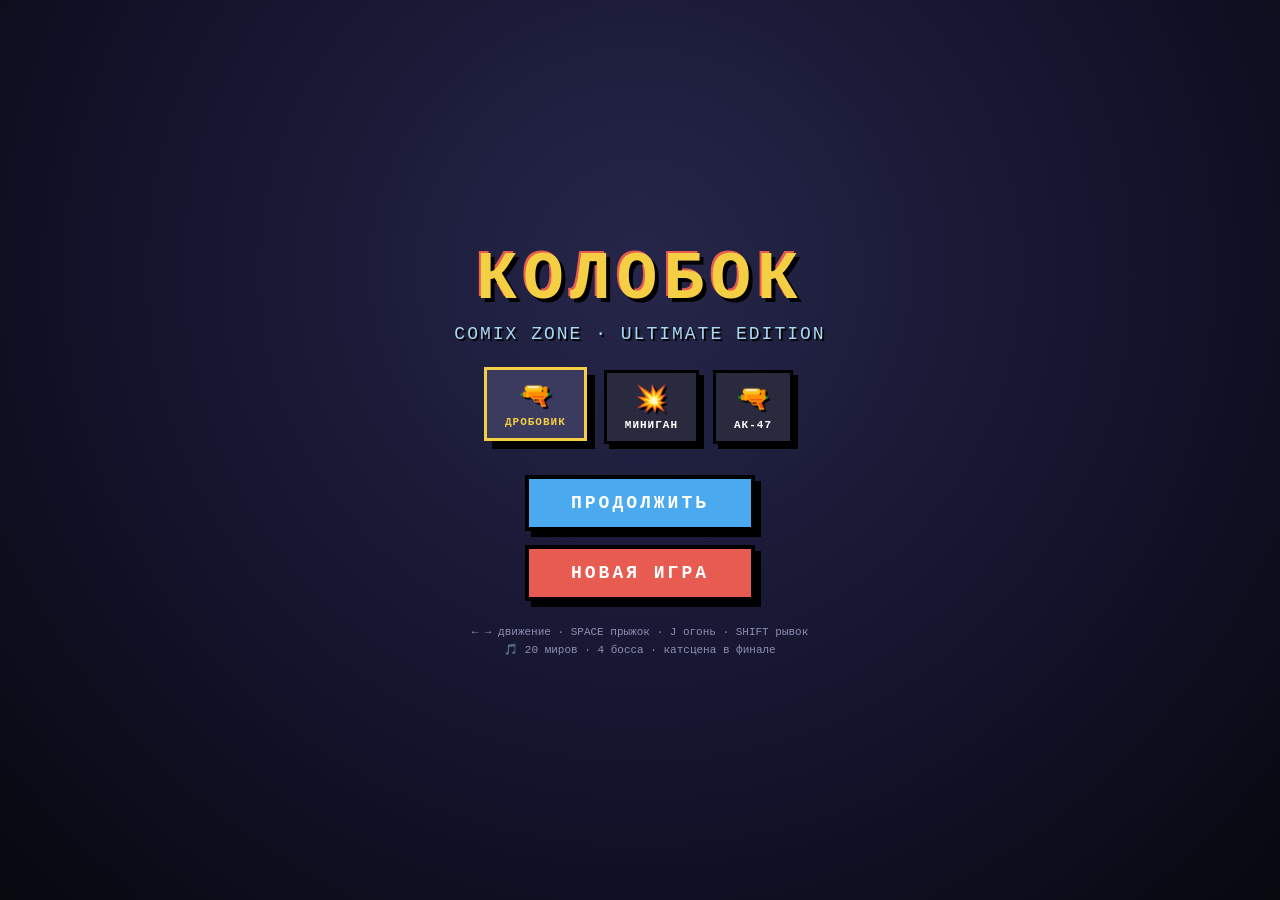
==== commit 2626ea43: "Update index.html" ====
--- a/index.html
+++ b/index.html
@@ -4,10 +4,50 @@
 <meta charset="UTF-8">
 <meta name="viewport" content="width=device-width, initial-scale=1.0, maximum-scale=1.0, user-scalable=no, viewport-fit=cover">
 <title>Колобок: Comix Zone — Ultimate Edition</title>
-<link rel="stylesheet" href="style.css">
+<style>
+*{box-sizing:border-box;user-select:none;-webkit-user-select:none;-webkit-touch-callout:none;margin:0;padding:0}
+html,body{width:100%;height:100%;overflow:hidden;background:#08080f;color:#fff;font-family:'Courier New',monospace}
+body{display:flex;flex-direction:column;align-items:center;justify-content:center;touch-action:none}
+#menu-screen{position:fixed;inset:0;background:radial-gradient(circle at 50% 30%,#26264a 0%,#12122a 60%,#08080f 100%);display:flex;flex-direction:column;align-items:center;justify-content:center;z-index:200;transition:opacity .45s;overflow:hidden}
+#menu-screen.hidden{opacity:0;pointer-events:none}
+#menu-screen h1{position:relative;font-size:clamp(38px,9vw,68px);color:#f4cf43;text-shadow:4px 4px 0 #000,-2px -2px 0 #e85b50;letter-spacing:6px;margin-bottom:6px;text-align:center}
+#menu-screen p{position:relative;font-size:clamp(12px,2.6vw,18px);color:#a8d8f0;text-shadow:2px 2px 0 #000;margin-bottom:26px;text-align:center;letter-spacing:2px}
+.weapon-select{position:relative;display:flex;gap:14px;margin-bottom:24px;flex-wrap:wrap;justify-content:center}
+.weapon-btn{padding:10px 18px;border:3px solid #000;background:#2a2a3e;color:#fff;cursor:pointer;display:flex;flex-direction:column;align-items:center;gap:4px;box-shadow:5px 5px 0 #000;transition:transform .12s,background .2s;font-family:inherit}
+.weapon-btn.active{border-color:#f4cf43;color:#f4cf43;background:#3b3b60;transform:translate(-3px,-3px);box-shadow:8px 8px 0 #000}
+.weapon-btn:active{transform:translate(2px,2px);box-shadow:2px 2px 0 #000}
+.weapon-icon{font-size:26px;filter:drop-shadow(2px 2px 0 #000)}
+.weapon-name{font-size:11px;letter-spacing:1px;font-weight:bold}
+.menu-btn{position:relative;padding:14px 42px;font-size:18px;font-weight:bold;border:4px solid #000;margin:7px;cursor:pointer;box-shadow:6px 6px 0 #000;letter-spacing:3px;font-family:inherit;color:#fff}
+.menu-btn:active{transform:translate(4px,4px);box-shadow:2px 2px 0 #000}
+#btn-continue{background:#4aa9ef}#btn-new{background:#e85b50}
+.menu-hint{position:relative;margin-top:16px;font-size:11px;color:#8f8fb5;text-align:center;line-height:1.6}
+#rotate-hint{display:none;position:fixed;inset:0;background:#12122a;z-index:150;align-items:center;justify-content:center;flex-direction:column;text-align:center;padding:24px;font-size:19px;line-height:1.5}
+#rotate-hint .icon{font-size:62px;margin-bottom:14px;animation:rot 2s infinite ease-in-out}
+@keyframes rot{0%,100%{transform:rotate(0)}50%{transform:rotate(90deg)}}
+@media (orientation:portrait) and (max-width:900px){#rotate-hint{display:flex}}
+#game-wrap{position:relative;width:100vw;flex:1;display:flex;align-items:center;justify-content:center;overflow:hidden;background:#000}
+canvas{display:block;width:100%;height:100%;object-fit:contain;touch-action:none}
+#topbar{position:absolute;top:0;left:0;right:0;padding:8px 10px;display:flex;align-items:center;justify-content:space-between;gap:8px;z-index:20;pointer-events:none}
+#info{font-size:14px;background:#000;padding:7px 11px;border:3px solid #fff;box-shadow:3px 3px 0 #f4cf43;max-width:58%;white-space:nowrap;overflow:hidden;text-overflow:ellipsis;font-weight:bold;pointer-events:auto}
+.topbtns{display:flex;gap:6px;pointer-events:auto}
+.iconbtn{border:3px solid #000;background:#2a2a3e;color:#fff;font-size:15px;padding:6px 9px;box-shadow:3px 3px 0 #000;cursor:pointer;font-family:inherit}
+.iconbtn.off{background:#4a2020;color:#a88}
+.iconbtn:active{transform:translate(2px,2px);box-shadow:1px 1px 0 #000}
+#restart{border:3px solid #000;font-size:13px;padding:7px 11px;background:#e85b50;color:#fff;font-weight:bold;box-shadow:3px 3px 0 #000;cursor:pointer;font-family:inherit}
+#message{position:absolute;top:58px;left:50%;transform:translateX(-50%);font-size:16px;font-weight:bold;color:#000;background:#f4cf43;padding:7px 16px;border:3px solid #000;box-shadow:4px 4px 0 #000;z-index:21;max-width:70vw;text-align:center;pointer-events:none}
+.controls{width:100%;height:116px;display:flex;justify-content:space-between;align-items:center;padding:0 18px;background:#12122a;border-top:4px solid #000;z-index:30;flex-shrink:0}
+.left-group,.right-group{display:flex;gap:14px;align-items:center}
+button.ctrl{border:3px solid #000;background:#2a2a3e;color:#fff;font-size:22px;font-weight:bold;box-shadow:5px 5px 0 #000;touch-action:none;display:flex;align-items:center;justify-content:center;width:66px;height:66px;min-width:66px;font-family:inherit}
+button.ctrl:active{transform:translate(3px,3px);box-shadow:2px 2px 0 #000;background:#3b3b60}
+#jump{background:#4aa9ef;width:78px;height:78px;font-size:13px}
+#shoot{background:#e85b50;width:78px;height:78px;font-size:26px}
+#dash{background:#9c27b0}
+#dash.cool{opacity:.45}
+@media (max-height:450px){button.ctrl{width:54px;height:54px;min-width:54px;font-size:18px}#jump,#shoot,#dash{width:64px;height:64px;font-size:12px}.controls{height:88px;padding:0 10px}#message{font-size:13px;top:48px}#info{font-size:11px;padding:5px 8px}}
+</style>
 </head>
 <body>
-
 <div id="menu-screen">
   <h1>КОЛОБОК</h1>
   <p>COMIX ZONE · ULTIMATE EDITION</p>
@@ -18,29 +58,144 @@
   </div>
   <button class="menu-btn" id="btn-continue">ПРОДОЛЖИТЬ</button>
   <button class="menu-btn" id="btn-new">НОВАЯ ИГРА</button>
-  <div class="menu-hint">← → движение · SPACE прыжок (двойной) · J огонь · SHIFT рывок<br>🎵 адаптивная музыка · 🔊 звуки и голоса · 20 миров · 4 босса</div>
+  <div class="menu-hint">← → движение · SPACE прыжок · J огонь · SHIFT рывок<br>🎵 20 миров · 4 босса · катсцена в финале</div>
 </div>
-
 <div id="rotate-hint"><div class="icon">📱</div><div>Поверните телефон<br>горизонтально для игры</div></div>
-
 <div id="game-wrap">
   <canvas id="game" width="1200" height="540"></canvas>
   <div id="topbar">
     <div id="info">Мир 1/20 | ⭐ 0 | ❤️ 3</div>
     <div class="topbtns">
       <button class="iconbtn" id="btn-music" title="Музыка">🎵</button>
-      <button class="iconbtn" id="btn-sfx" title="Звуки и голоса">🔊</button>
+      <button class="iconbtn" id="btn-sfx" title="Звуки">🔊</button>
       <button id="restart">↻ ЗАНОВО</button>
     </div>
   </div>
   <div id="message">Вперёд, Колобок!</div>
 </div>
-
 <div class="controls">
   <div class="left-group"><button class="ctrl" id="left">◀</button><button class="ctrl" id="right">▶</button></div>
   <div class="right-group"><button class="ctrl" id="dash">⚡</button><button class="ctrl" id="jump">ПРЫЖОК</button><button class="ctrl" id="shoot">🔫</button></div>
 </div>
-
-<script src="game.js"></script>
-</body>
-</html>
+<script>
+const canvas=document.getElementById('game'),ctx=canvas.getContext('2d');
+const info=document.getElementById('info'),message=document.getElementById('message'),menuScreen=document.getElementById('menu-screen');
+const W=canvas.width,H=canvas.height,GROUND_Y=470,LEVEL_WIDTH=2400,TOTAL_LEVELS=20,SAVE_KEY='kolobok_ultimate_v11';
+const TAU=Math.PI*2,rnd=(a,b)=>a+Math.random()*(b-a),clamp=(v,a,b)=>Math.max(a,Math.min(b,v));
+ctx.lineJoin='round';ctx.lineCap='round';
+
+const SCALES={major:[0,2,4,5,7,9,11],minor:[0,2,3,5,7,8,10],pent:[0,2,4,7,9],dorian:[0,2,3,5,7,9,10],phryg:[0,1,3,5,7,8,10],harm:[0,2,3,5,7,8,11],lyd:[0,2,4,6,7,9,11],locrian:[0,1,3,5,6,8,10]};
+const MEL={a:[0,2,4,2,5,4,2,-1,0,2,4,5,7,5,4,-1],b:[0,3,4,3,2,0,-1,2,4,5,4,2,0,-1,-1,-1],c:[7,5,4,2,4,5,7,-1,5,4,2,0,2,-1,0,-1],d:[0,0,2,3,5,3,2,0,-1,4,3,2,0,-1,2,-1],e:[0,4,7,4,2,5,4,2,0,2,4,7,9,7,4,-1],f:[4,2,0,2,4,4,4,-1,5,4,2,4,5,7,-1,-1],g:[7,5,3,5,7,9,7,5,3,2,0,2,3,5,4,-1],h:[0,3,5,7,5,3,0,-1,2,4,5,7,5,4,2,-1]};
+
+const worlds=[
+ {name:"Лесная тропинка",sky:"#8bd7f5",ground:"#55a84c",enemy:"rabbit",weather:"leaves",light:0,ambient:"forest",music:{tempo:112,root:261.63,scale:'pent',mel:'a',wave:'triangle',drums:'soft',pad:'warm'}},
+ {name:"Волчий лес",sky:"#829ac5",ground:"#477b42",enemy:"wolf",weather:"rain",light:.15,ambient:"forest",music:{tempo:100,root:220,scale:'minor',mel:'b',wave:'sine',drums:'soft',pad:'cold',echo:true}},
+ {name:"Медвежья поляна",sky:"#a6d5a0",ground:"#438b46",enemy:"bear",weather:"none",light:0,ambient:"forest",music:{tempo:94,root:196,scale:'major',mel:'f',wave:'triangle',drums:'soft',pad:'warm'}},
+ {name:"Лисья опушка",sky:"#ffc47b",ground:"#68a34b",enemy:"fox",weather:"leaves",light:.05,ambient:"forest",music:{tempo:120,root:293.66,scale:'lyd',mel:'c',wave:'triangle',drums:'soft',pad:'warm'}},
+ {name:"Болото Кикиморы",sky:"#7a9e7e",ground:"#3e6b3a",enemy:"frog",weather:"rain",light:.25,ambient:"swamp",music:{tempo:84,root:174.61,scale:'dorian',mel:'d',wave:'sine',drums:'none',pad:'murky',echo:true}},
+ {name:"Пещера тролля",sky:"#6b7c93",ground:"#4b5a4a",enemy:"troll",weather:"dust",light:.45,ambient:"cave",music:{tempo:88,root:146.83,scale:'phryg',mel:'b',wave:'triangle',drums:'kick',pad:'dark',echo:true}},
+ {name:"Замок Кощея",sky:"#c09bd6",ground:"#5a4b6e",enemy:"skeleton",weather:"sparks",light:.35,ambient:"castle",music:{tempo:104,root:233.08,scale:'harm',mel:'e',wave:'triangle',drums:'soft',pad:'dark',echo:true}},
+ {name:"Гора Дракона",sky:"#ff9a76",ground:"#7a4a3a",enemy:"dragon",weather:"ash",light:.2,ambient:"mountain",music:{tempo:126,root:196,scale:'minor',mel:'c',wave:'sawtooth',drums:'kick',pad:'dark'}},
+ {name:"Тёмный бор",sky:"#5b6d8b",ground:"#2e4a3a",enemy:"goblin",weather:"rain",light:.5,ambient:"forest",music:{tempo:92,root:164.81,scale:'minor',mel:'d',wave:'sine',drums:'none',pad:'cold',echo:true}},
+ {name:"Огненная пустошь",sky:"#ff7e5f",ground:"#8b3a2a",enemy:"fire",weather:"ash",light:.15,ambient:"fire",music:{tempo:132,root:185,scale:'phryg',mel:'e',wave:'square',drums:'kick',pad:'dark'}},
+ {name:"Ледяные вершины",sky:"#b8e0f0",ground:"#d4e8f0",enemy:"wolf",weather:"snow",light:.1,ambient:"ice",music:{tempo:98,root:246.94,scale:'minor',mel:'g',wave:'sine',drums:'soft',pad:'cold',echo:true}},
+ {name:"Пустыня забвения",sky:"#f4d48a",ground:"#e8c470",enemy:"goblin",weather:"sand",light:0,ambient:"desert",music:{tempo:108,root:220,scale:'phryg',mel:'h',wave:'triangle',drums:'kick',pad:'warm'}},
+ {name:"Небесный замок",sky:"#a8c8f0",ground:"#d0e0f0",enemy:"skeleton",weather:"clouds",light:.3,ambient:"sky",music:{tempo:118,root:293.66,scale:'lyd',mel:'a',wave:'triangle',drums:'soft',pad:'warm',echo:true}},
+ {name:"Лунная долина",sky:"#2a2a4a",ground:"#4a4a6a",enemy:"fire",weather:"stars",light:.4,ambient:"space",music:{tempo:86,root:164.81,scale:'locrian',mel:'b',wave:'sine',drums:'none',pad:'dark',echo:true}},
+ {name:"Кристальные пещеры",sky:"#8ab8d8",ground:"#a0c8e0",enemy:"troll",weather:"crystals",light:.5,ambient:"cave",music:{tempo:94,root:196,scale:'dorian',mel:'c',wave:'triangle',drums:'soft',pad:'cold',echo:true}},
+ {name:"Вулкан",sky:"#ff5a3a",ground:"#8b2a1a",enemy:"dragon",weather:"ash",light:.1,ambient:"fire",music:{tempo:138,root:174.61,scale:'phryg',mel:'e',wave:'sawtooth',drums:'kick',pad:'dark'}},
+ {name:"Звёздное поле",sky:"#0a0a2a",ground:"#2a2a4a",enemy:"skeleton",weather:"stars",light:.6,ambient:"space",music:{tempo:124,root:261.63,scale:'lyd',mel:'f',wave:'square',drums:'kick',pad:'dark',echo:true}},
+ {name:"Туманный лес",sky:"#6a7a8a",ground:"#3a4a3a",enemy:"goblin",weather:"fog",light:.55,ambient:"forest",music:{tempo:82,root:146.83,scale:'minor',mel:'d',wave:'sine',drums:'none',pad:'cold',echo:true}},
+ {name:"Древний храм",sky:"#8a7a6a",ground:"#5a4a3a",enemy:"troll",weather:"dust",light:.4,ambient:"temple",music:{tempo:102,root:220,scale:'harm',mel:'g',wave:'triangle',drums:'kick',pad:'dark',echo:true}},
+ {name:"Финальный лес",sky:"#2b4a2b",ground:"#1a3a1a",enemy:"tree",weather:"rain",light:.55,ambient:"forest",music:{tempo:108,root:146.83,scale:'harm',mel:'b',wave:'triangle',drums:'kick',pad:'dark',echo:true}}
+];
+const BOSS_MUSIC={tempo:142,root:146.83,scale:'harm',mel:'e',wave:'sawtooth',drums:'kick',pad:'dark',echo:true};
+const COMBAT_MUSIC_MOD={tempoMul:1.15};
+
+let world=0,camera=0,player,enemies=[],witches=[],lizards=[],bears=[],bullets=[],enemyBullets=[],stars=[],platforms=[],gaps=[],boss;
+let bossBattle=false,gameOver=false,victory=false,totalStars=0,frame=0,keys={},lastSaveFrame=0,lastSafeX=70,gameLoopRunning=false,isTransitioning=false;
+let pickups=[],particles=[],rings=[],floatingTexts=[],weather=[],foreground=[];
+let shakeTime=0,shakeAmp=0,hitFlash=0;
+let playerDashing=0,playerDashCooldown=0;
+let currentWeapon='shotgun',minigunInterval=null,isHoldingShoot=false;
+let mermaids=[],sharks=[],trees=[],gopniks=[];
+let rat=null,levelBannerTimer=0,messageTimer=0;
+let gamePhase='playing';
+let cutscene={timer:0,phase:0};
+
+function getGravity(){return world===10?0.15:0.55;}
+function triggerShake(amp,dur=10){shakeAmp=Math.max(shakeAmp,amp);shakeTime=Math.max(shakeTime,dur);}
+function isBossLevel(){return (world+1)%5===0;}
+function getBossType(){if(world===4)return 'wolf_alpha';if(world===9)return 'bear_shaman';if(world===14)return 'dragon';if(world===19)return 'fox';return null;}
+
+const A={ctx:null,master:null,sfx:null,mus:null,delay:null,noise:null,sfxOn:true,musicOn:true,ambientOn:true,
+ combatGain:null,bossGain:null,baseGain:null,
+ init(){if(this.ctx)return;const AC=window.AudioContext||window.webkitAudioContext;if(!AC)return;
+  this.ctx=new AC();
+  this.master=this.ctx.createGain();this.master.gain.value=.9;this.master.connect(this.ctx.destination);
+  this.sfx=this.ctx.createGain();this.sfx.gain.value=.85;this.sfx.connect(this.master);
+  this.mus=this.ctx.createGain();this.mus.gain.value=0;this.mus.connect(this.master);
+  this.baseGain=this.ctx.createGain();this.baseGain.gain.value=1;this.baseGain.connect(this.mus);
+  this.combatGain=this.ctx.createGain();this.combatGain.gain.value=0;this.combatGain.connect(this.mus);
+  this.bossGain=this.ctx.createGain();this.bossGain.gain.value=0;this.bossGain.connect(this.mus);
+  this.delay=this.ctx.createDelay(1.0);this.delay.delayTime.value=.3;
+  const fb=this.ctx.createGain();fb.gain.value=.28;const dw=this.ctx.createGain();dw.gain.value=.35;
+  this.delay.connect(fb);fb.connect(this.delay);this.delay.connect(dw);dw.connect(this.mus);
+  const len=Math.floor(this.ctx.sampleRate*.5),buf=this.ctx.createBuffer(1,len,this.ctx.sampleRate),d=buf.getChannelData(0);
+  for(let i=0;i<len;i++)d[i]=Math.random()*2-1;this.noise=buf;},
+ resume(){this.init();if(this.ctx&&this.ctx.state!=='running')this.ctx.resume().catch(()=>{});}
+};
+
+function noiseHit(t,dur,type,freq,vol,dest){if(!A.ctx)return;const s=A.ctx.createBufferSource();s.buffer=A.noise;const f=A.ctx.createBiquadFilter();f.type=type;f.frequency.value=freq;const g=A.ctx.createGain();g.gain.setValueAtTime(vol,t);g.gain.exponentialRampToValueAtTime(.0008,t+dur);s.connect(f);f.connect(g);g.connect(dest||A.sfx);s.start(t);s.stop(t+dur+.02);}
+function sound(freq=440,dur=.1,type='square',vol=.07){if(!A.sfxOn)return;A.resume();if(!A.ctx)return;const t=A.ctx.currentTime,o=A.ctx.createOscillator(),g=A.ctx.createGain();o.type=type;o.frequency.setValueAtTime(freq,t);g.gain.setValueAtTime(vol,t);g.gain.exponentialRampToValueAtTime(.0008,t+dur);o.connect(g);g.connect(A.sfx);o.start(t);o.stop(t+dur+.02);}
+function sweep(f1,f2,dur,type='sine',vol=.12){if(!A.sfxOn)return;A.resume();if(!A.ctx)return;const t=A.ctx.currentTime,o=A.ctx.createOscillator(),g=A.ctx.createGain();o.type=type;o.frequency.setValueAtTime(f1,t);o.frequency.exponentialRampToValueAtTime(Math.max(20,f2),t+dur);g.gain.setValueAtTime(vol,t);g.gain.exponentialRampToValueAtTime(.0008,t+dur);o.connect(g);g.connect(A.sfx);o.start(t);o.stop(t+dur+.02);}
+function soundShoot(){if(!A.sfxOn)return;A.resume();if(!A.ctx)return;const t=A.ctx.currentTime;if(currentWeapon==='shotgun'){noiseHit(t,.12,'highpass',1400,.35);sweep(140,38,.2,'sine',.4);}else if(currentWeapon==='minigun'){noiseHit(t,.05,'bandpass',2200,.16);sweep(300,110,.06,'square',.1);}else{noiseHit(t,.06,'highpass',1800,.2);sweep(420,90,.07,'sawtooth',.14);}}
+
+const SFX={jump(){sweep(420,760,.12,'square',.09);},land(){noiseHit(A.ctx?A.ctx.currentTime:0,.1,'lowpass',420,.18);},dash(){sweep(220,900,.18,'sawtooth',.1);},star(){sound(880,.09,'sine',.09);setTimeout(()=>sound(1320,.1,'sine',.07),60);},pickup(){sound(660,.1,'triangle',.1);setTimeout(()=>sound(990,.14,'sine',.09),80);},hurt(){sweep(300,70,.28,'sawtooth',.18);noiseHit(A.ctx?A.ctx.currentTime:0,.18,'lowpass',900,.2);},boom(){if(!A.sfxOn||!A.ctx)return;const t=A.ctx.currentTime;noiseHit(t,.3,'lowpass',1200,.3);sweep(180,40,.3,'sine',.22);},hit(){sound(210,.07,'square',.09);},kill(){sound(520,.08,'square',.08);setTimeout(()=>sound(300,.1,'triangle',.07),60);}};
+
+let voices=[],lastSay=0,lastSayText='';
+function loadVoices(){if('speechSynthesis' in window)voices=speechSynthesis.getVoices()||[];}
+loadVoices();if('speechSynthesis' in window)speechSynthesis.onvoiceschanged=loadVoices;
+function say(text,opts={}){message.textContent=text;messageTimer=180;if(!A.sfxOn||!('speechSynthesis' in window))return;const now=Date.now();if(text===lastSayText&&now-lastSay<1600)return;if(now-lastSay<450)return;lastSay=now;lastSayText=text;try{speechSynthesis.cancel();const u=new SpeechSynthesisUtterance(text);const ru=voices.find(v=>/ru/i.test(v.lang));if(ru)u.voice=ru;u.lang='ru-RU';u.rate=opts.rate||1.05;u.pitch=opts.pitch||1.15;u.volume=opts.volume||.95;speechSynthesis.speak(u);}catch(e){}}
+const VOICE={hero:{pitch:1.35,rate:1.1},fox:{pitch:.8,rate:.95},rat:{pitch:1.7,rate:1.25},narr:{pitch:1,rate:1},grandma:{pitch:1.4,rate:.9},grandpa:{pitch:.7,rate:.85}};
+
+const MUS={timer:null,step:0,next:0,cfg:null,boss:false};
+function tone(f,t,dur,type,vol,echo,dest){if(!A.ctx)return;const o=A.ctx.createOscillator(),g=A.ctx.createGain(),lp=A.ctx.createBiquadFilter();lp.type='lowpass';lp.frequency.value=2600;o.type=type;o.frequency.setValueAtTime(f,t);g.gain.setValueAtTime(0,t);g.gain.linearRampToValueAtTime(vol,t+.02);g.gain.exponentialRampToValueAtTime(.0006,t+dur);o.connect(lp);lp.connect(g);g.connect(dest||A.baseGain);if(echo&&A.delay)g.connect(A.delay);o.start(t);o.stop(t+dur+.05);}
+function pad(root,t,dur,cfg,dest){if(!A.ctx)return;const map={warm:[0,4,7],cold:[0,3,7],murky:[0,3,6],dark:[0,3,7],water:[0,5,9]};const iv=map[cfg.pad]||[0,4,7];iv.forEach((semi,i)=>{const o=A.ctx.createOscillator(),g=A.ctx.createGain(),lp=A.ctx.createBiquadFilter();lp.type='lowpass';lp.frequency.value=900;o.type=cfg.pad==='water'?'sine':'triangle';o.frequency.value=root*Math.pow(2,semi/12);o.detune.value=(i-1)*7;g.gain.setValueAtTime(0,t);g.gain.linearRampToValueAtTime(.035,t+dur*.35);g.gain.linearRampToValueAtTime(0,t+dur);o.connect(lp);lp.connect(g);g.connect(dest||A.baseGain);o.start(t);o.stop(t+dur+.1);});}
+function kick(t,v=1,dest){if(!A.ctx)return;const o=A.ctx.createOscillator(),g=A.ctx.createGain();o.type='sine';o.frequency.setValueAtTime(110,t);o.frequency.exponentialRampToValueAtTime(42,t+.14);g.gain.setValueAtTime(.16*v,t);g.gain.exponentialRampToValueAtTime(.0008,t+.16);o.connect(g);g.connect(dest||A.baseGain);o.start(t);o.stop(t+.18);}
+function hat(t,v=.05,dest){noiseHit(t,.05,'highpass',6500,v,dest||A.baseGain);}
+function musicStep(step,t,cfg,dest){const sc=SCALES[cfg.scale],mel=MEL[cfg.mel],spb=60/cfg.tempo/2;const deg=mel[step%mel.length];if(deg>=0){const semi=sc[deg%sc.length]+12*Math.floor(deg/sc.length);tone(cfg.root*Math.pow(2,semi/12),t,spb*1.7,cfg.wave,cfg.wave==='sawtooth'||cfg.wave==='square'?.045:.075,cfg.echo,dest);}if(step%4===0){const prog=[0,5,3,4],bd=prog[Math.floor(step/8)%prog.length];tone(cfg.root/2*Math.pow(2,sc[bd%sc.length]/12),t,spb*3.4,'sine',.1,dest);}if(step%16===0&&cfg.pad)pad(cfg.root/2,t,spb*15.5,cfg,dest);if(cfg.drums!=='none'){if(step%8===0)kick(t,1,dest);if(step%4===2)hat(t,.035,dest);if(cfg.drums==='kick'&&step%8===4)kick(t,.6,dest);}}
+function musicTick(){if(!A.ctx||!MUS.cfg)return;const spb=60/MUS.cfg.tempo/2;while(MUS.next<A.ctx.currentTime+.5){if(MUS.boss){musicStep(MUS.step,MUS.next,BOSS_MUSIC,A.bossGain);}else{musicStep(MUS.step,MUS.next,MUS.cfg,A.baseGain);const nearEnemy=enemies.some(e=>e.alive&&Math.abs(e.x-player.x)<300);if(nearEnemy){const combatCfg={...MUS.cfg,tempo:MUS.cfg.tempo*COMBAT_MUSIC_MOD.tempoMul};musicStep(MUS.step,MUS.next,combatCfg,A.combatGain);}}MUS.step++;MUS.next+=spb;}}
+function musicStart(){A.resume();if(!A.ctx)return;MUS.cfg=worlds[world].music;MUS.step=0;MUS.next=A.ctx.currentTime+.12;MUS.boss=bossBattle;A.mus.gain.cancelScheduledValues(A.ctx.currentTime);A.mus.gain.setValueAtTime(A.mus.gain.value,A.ctx.currentTime);A.mus.gain.linearRampToValueAtTime(A.musicOn?.5:0,A.ctx.currentTime+1.2);if(!MUS.timer)MUS.timer=setInterval(musicTick,60);}
+function musicStop(){if(MUS.timer){clearInterval(MUS.timer);MUS.timer=null;}if(A.ctx)A.mus.gain.linearRampToValueAtTime(0,A.ctx.currentTime+.4);}
+function musicToggle(){A.musicOn=!A.musicOn;A.resume();document.getElementById('btn-music').classList.toggle('off',!A.musicOn);if(A.musicOn){musicStart();}else if(A.ctx){A.mus.gain.cancelScheduledValues(A.ctx.currentTime);A.mus.gain.linearRampToValueAtTime(0,A.ctx.currentTime+.3);}}
+function sfxToggle(){A.sfxOn=!A.sfxOn;document.getElementById('btn-sfx').classList.toggle('off',!A.sfxOn);document.getElementById('btn-sfx').textContent=A.sfxOn?'🔊':'🔇';if(!A.sfxOn&&'speechSynthesis' in window)speechSynthesis.cancel();}
+
+const AMBIENT_CONFIGS={forest:{sounds:[{freq:800,dur:.1,type:'sine',vol:.03,interval:3000},{freq:1200,dur:.08,type:'sine',vol:.02,interval:5000}]},swamp:{sounds:[{freq:200,dur:.3,type:'sine',vol:.04,interval:4000}]},cave:{sounds:[{freq:100,dur:.5,type:'sine',vol:.05,interval:5000}]},castle:{sounds:[{freq:300,dur:.2,type:'square',vol:.03,interval:4500}]},mountain:{sounds:[{freq:400,dur:.3,type:'triangle',vol:.04,interval:5500}]},fire:{sounds:[{freq:150,dur:.4,type:'sawtooth',vol:.05,interval:3500}]},ice:{sounds:[{freq:1000,dur:.15,type:'sine',vol:.03,interval:4000}]},desert:{sounds:[{freq:250,dur:.3,type:'triangle',vol:.04,interval:5000}]},sky:{sounds:[{freq:600,dur:.2,type:'sine',vol:.03,interval:4500}]},space:{sounds:[{freq:180,dur:.5,type:'sine',vol:.05,interval:6000}]},temple:{sounds:[{freq:220,dur:.35,type:'triangle',vol:.04,interval:5000}]}};
+let ambientTimers=[];
+function startAmbient(){stopAmbient();if(!A.ambientOn||!A.ctx)return;const cfg=AMBIENT_CONFIGS[worlds[world].ambient];if(!cfg)return;cfg.sounds.forEach((s,i)=>{const timer=setInterval(()=>{if(A.ctx&&A.ambientOn){const t=A.ctx.currentTime,o=A.ctx.createOscillator(),g=A.ctx.createGain();o.type=s.type;o.frequency.setValueAtTime(s.freq,t);g.gain.setValueAtTime(0,t);g.gain.linearRampToValueAtTime(s.vol,t+.05);g.gain.exponentialRampToValueAtTime(.0001,t+s.dur);o.connect(g);g.connect(A.mus);o.start(t);o.stop(t+s.dur+.1);}},s.interval+i*500);ambientTimers.push(timer);});}
+function stopAmbient(){ambientTimers.forEach(t=>clearInterval(t));ambientTimers=[];}
+
+function grad(c,x,y,r,c1,c2){const g=c.createRadialGradient(x-r*.35,y-r*.45,r*.08,x,y,r*1.05);g.addColorStop(0,c1);g.addColorStop(1,c2);return g;}
+function ink(c,w=3){c.strokeStyle='#0d0d12';c.lineWidth=w;c.stroke();}
+function blob(c,x,y,rx,ry,c1,c2,lw=3){c.beginPath();c.ellipse(x,y,rx,ry,0,0,TAU);c.fillStyle=grad(c,x,y,Math.max(rx,ry),c1,c2);c.fill();ink(c,lw);}
+function tri(c,x1,y1,x2,y2,x3,y3,fill,lw=3){c.beginPath();c.moveTo(x1,y1);c.lineTo(x2,y2);c.lineTo(x3,y3);c.closePath();c.fillStyle=fill;c.fill();ink(c,lw);}
+function eye(c,x,y,r,lx,ly,blink,white='#fff',pupil='#141420'){if(blink){c.strokeStyle='#0d0d12';c.lineWidth=Math.max(2,r*.55);c.beginPath();c.moveTo(x-r,y);c.quadraticCurveTo(x,y+r*.5,x+r,y);c.stroke();return;}c.beginPath();c.ellipse(x,y,r,r*1.15,0,0,TAU);c.fillStyle=white;c.fill();ink(c,Math.max(1.4,r*.34));c.beginPath();c.arc(x+lx*r*.34,y+ly*r*.3,r*.5,0,TAU);c.fillStyle=pupil;c.fill();c.beginPath();c.arc(x+lx*r*.34-r*.22,y+ly*r*.3-r*.26,r*.19,0,TAU);c.fillStyle='#fff';c.fill();}
+function drawShadow(c,x,y,w,h,a=.3){c.save();c.fillStyle=`rgba(0,0,0,${a})`;c.beginPath();c.ellipse(x,y,w,h,0,0,TAU);c.fill();c.restore();}
+function entShadow(c,x,y,w){const k=clamp((GROUND_Y-y)/220,0,1);drawShadow(c,x,GROUND_Y+6,w*(1-k*.45),w*.3*(1-k*.45),.33*(1-k*.55));}
+function drawHatching(c,x,y,w,h,color='#000',alpha=.18,sp=5){c.save();c.beginPath();c.rect(x,y,w,h);c.clip();c.globalAlpha=alpha;c.strokeStyle=color;c.lineWidth=1;for(let i=-h;i<w+h;i+=sp){c.beginPath();c.moveTo(x+i,y);c.lineTo(x+i-h,y+h);c.stroke();}c.restore();}
+function initAnim(o){o.t=rnd(0,120);o.blink=0;o.sq=1;o.st=1;o.walk=0;return o;}
+function tickAnim(o,moving,sp=.3){o.t=(o.t||0)+1;if(o.blink>0)o.blink--;else if(Math.random()<.006)o.blink=8;o.sq+=(1-(o.sq||1))*.18;o.st+=(1-(o.st||1))*.18;if(moving)o.walk=(o.walk||0)+sp;}
+function lookAt(e){return Math.sign(player.x-e.x)||1;}
+
+function spawnParticles(x,y,color,count,speed=6,size=3,gravity){for(let i=0;i<count;i++)particles.push({x,y,vx:rnd(-speed,speed),vy:rnd(-speed,speed*.4)-1.5,life:22+Math.random()*26,maxLife:48,color,size:size+Math.random()*2.5,grav:gravity!==undefined?gravity:.22});}
+function spawnDust(x,y,n=5){for(let i=0;i<n;i++)particles.push({x:x+rnd(-8,8),y,vx:rnd(-1.6,1.6),vy:rnd(-2.2,-.4),life:18+Math.random()*14,maxLife:32,color:'rgba(220,210,180,0.85)',size:2+Math.random()*3,grav:.05});}
+function spawnExplosion(x,y){spawnParticles(x,y,'#f4cf43',16,8,4);spawnParticles(x,y,'#e85b50',12,6,3);spawnParticles(x,y,'#fff',6,4,2);rings.push({x,y,r:6,life:18,maxLife:18});floatingTexts.push({x:x-camera,y:y-24,text:['БАМ!','БАЦ!','ХРЯСЬ!'][Math.floor(Math.random()*3)],color:'#fff',life:34,maxLife:34,size:34});triggerShake(7,9);SFX.boom();}
+function addFloatingText(x,y,text,color,size=22){floatingTexts.push({x,y,text,color,life:52,maxLife:52,size});}
+function updateEffects(){for(let i=particles.length-1;i>=0;i--){const p=particles[i];p.x+=p.vx;p.y+=p.vy;p.vy+=p.grav;p.vx*=.96;p.life--;p.size*=.975;if(p.life<=0||p.size<.5)particles.splice(i,1);}for(let i=rings.length-1;i>=0;i--){const r=rings[i];r.r+=4.5;r.life--;if(r.life<=0)rings.splice(i,1);}}
+function drawParticles(c){for(const p of particles){c.globalAlpha=clamp(p.life/p.maxLife,0,1);c.fillStyle=p.color;c.beginPath();c.arc(p.x-camera,p.y,p.size,0,TAU);c.fill();}c.globalAlpha=1;for(const r of rings){c.globalAlpha=r.life/r.maxLife*.8;c.strokeStyle='#fff';c.lineWidth=4;c.beginPath();c.arc(r.x-camera,r.y,r.r,0,TAU);c.stroke();c.strokeStyle='#f4cf43';c.lineWidth=2;c.beginPath();c.arc(r.x-camera,r.y,r.r*.7,0,TAU);c.stroke();}c.globalAlpha=1;}
+function drawFloatingTexts(c){for(let i=floatingTexts.length-1;i>=0;i--){const t=floatingTexts[i];t.y-=1.4;t.life--;c.globalAlpha=clamp(t.life/t.maxLife,0,1);c.font=`bold ${t.size||22}px 'Courier New'`;c.textAlign='center';c.lineWidth=5;c.strokeStyle='#000';c.strokeText(t.text,t.x,t.y);c.fillStyle=t.color||'#fff';c.fillText(t.text,t.x,t.y);c.globalAlpha=1;if(t.life<=0)floatingTexts.splice(i,1);}}
+
+function makeWeather(){weather=[];const type=worlds[world].weather;if(type==='none')return;const n=type==='rain'?150:type==='bubbles'?55:type==='snow'?120:type==='sand'?100:type==='stars'?80:type==='clouds'?40:type==='crystals'?60:type==='fog'?50:70;for(let i=0;i<n;i++)weather.push({x:rnd(0,W),y:rnd(0,H),s:rnd(.5,1.6),a:rnd(0,TAU),sp:rnd(.6,1.6),type});}
+function updateWeather(){for(const p of weather){if(p.type==='rain'){p.y+=12*p.sp;p.x-=3*p.sp;}else if(p.type==='leaves'){p.y+=1.3*p.sp;p.x+=Math.sin(frame*.03+p.a)*1.2-.4;p.a+=.05;}else if(p.type==='ash'){p.y+=.9*p.sp;p.x+=Math.sin(frame*.02+p.a)*.6;}else if(p.type==='dust'){p.y+=Math.sin(frame*.02+p.a)*.3;p.x-=.4*p.sp;}else if(p.type==='sparks'){p.y-=1.5*p.sp;p.x+=Math.sin(frame*.05+p.a)*.8;}else if(p.type==='bubbles'){p.y-=1.1*p.sp;p.x+=Math.sin(frame*.04+p.a)*.7;}else if(p.type==='snow'){p.y+=1.5*p.sp;p.x+=Math.sin(frame*.03+p.a)*.8;}else if(p.type==='sand'){p.y+=.8*p.sp;p.x+=2*p.sp;}else if(p.type==='stars'){p.y+=.2*p.sp;p.x+=Math.sin(frame*.02+p.a)*.3;}else if(p.type==='clouds'){p.y+=.3*p.sp;p.x+=.5*p.sp;}else if(p.type==='crystals'){p.y+=Math.sin(frame*.04+p.a)*.5;p.x+=Math.cos(frame*.03+p.a)*.5;}else if(p.type==='fog'){p.y+=Math.sin(frame*.02+p.a)*.2;p.x+=.3*p.sp;}if(p.y>H+20){p.y=-20;p.x=rnd(0,W);}if(p.y<-30){p.y=H+10;p.x=rnd(0,W);}if(p.x<-30)p.x=W+20;if(p.x>W+30)p.x=-20;}}
+function drawWeather(c){const th=worlds[world];for(const p of weather){c.save();if(p.type==='rain'){c.strokeStyle='rgba(180,215,255,.55)';c.lineWidth=1.6*p.s;c.beginPath();c.moveTo(p.x,p.y);c.lineTo(p.x-4,p.y+14*p.s);c.stroke();}else if(p.type==='leaves'){c.translate(p.x,p.y);c.rotate(p.a);c.fillStyle=['#d98a2b','#c96a1e','#e8b23c'][Math.floor(p.s*2)%3];c.globalAlpha=.85;c.beginPath();c.ellipse(0,0,6*p.s,3*p.s,0,0,TAU);c.fill();}else if(p.type==='ash'){c.fillStyle='rgba(90,80,80,.6)';c.beginPath();c.arc(p.x,p.y,2*p.s,0,TAU);c.fill();}else if(p.type==='dust'){c.fillStyle='rgba(230,220,190,.35)';c.beginPath();c.arc(p.x,p.y,2.2*p.s,0,TAU);c.fill();}else if(p.type==='sparks'){c.fillStyle='rgba(255,190,90,.85)';c.beginPath();c.arc(p.x,p.y,1.8*p.s,0,TAU);c.fill();}else if(p.type==='bubbles'){c.strokeStyle='rgba(255,255,255,.5)';c.lineWidth=1.5;c.beginPath();c.arc(p.x,p.y,4*p.s+2,0,TAU);c.stroke();}else if(p.type==='snow'){c.fillStyle='rgba(255,255,255,.8)';c.beginPath();c.arc(p.x,p.y,3*p.s,0,TAU);c.fill();}else if(p.type==='sand'){c.fillStyle='rgba(230,200,140,.5)';c.beginPath();c.arc(p.x,p.y,2*p.s,0,TAU);c.fill();}else if(p.type==='stars'){c.fillStyle='rgba(255,255,200,.7)';c.beginPath();c.arc(p.x,p.y,1.5*p.s,0,TAU);c.fill();}else if(p.type==='clouds'){c.fillStyle='rgba(255,255,255,.3)';c.beginPath();c.arc(p.x,p.y,10*p.s,0,TAU);c.fill();}else if(p.type==='crystals'){c.fillStyle='rgba(180,220,255,.6)';c.beginPath();c.arc(p.x,p.y,2.5*p.s,0,TAU);c.fill();}else if(p.type==='fog'){c.fillStyle='rgba(200,200,220,.25)';c.beginPath();c.arc(p.x,p.y,8*p.s,0,TAU);c.fill();}c.restore();}c.globalAlpha=1;if(th.light>0){c.save();c.globalCompositeOperation='lighter';for(let i=0;i<4;i++){const bx=180+i*280-(camera*.25%280);const g=c.createLinearGradient(bx,0,bx+120,GROUND_Y);g.addColorStop(0,`rgba(255,245,200,${.10*th.light*2})`);g.addColorStop(1,'rgba(255,245,200,0)');c.fillStyle=g;c.beginPath();c.moveTo(bx,0);c.lineTo(bx+90,0);c.lineTo(bx+220,GROUND_Y);c.lineTo(bx+40,GROUND_Y);c.closePath();c.fill();}c.restore();}}
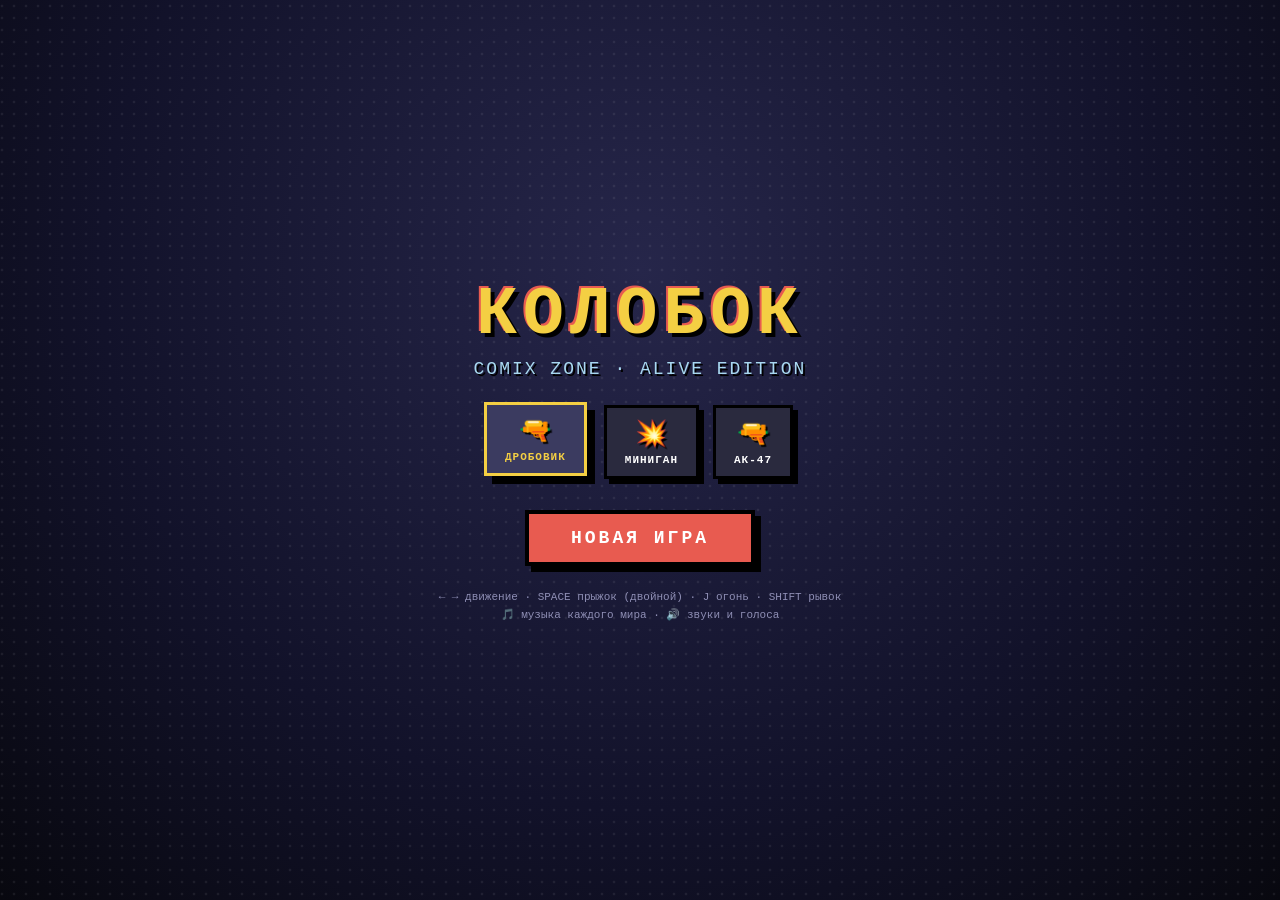
==== commit 7f998527: "Update index.html" ====
--- a/index.html
+++ b/index.html
@@ -3,12 +3,15 @@
 <head>
 <meta charset="UTF-8">
 <meta name="viewport" content="width=device-width, initial-scale=1.0, maximum-scale=1.0, user-scalable=no, viewport-fit=cover">
-<title>Колобок: Comix Zone — Ultimate Edition</title>
+<title>Колобок: Comix Zone — Alive Edition</title>
 <style>
 *{box-sizing:border-box;user-select:none;-webkit-user-select:none;-webkit-touch-callout:none;margin:0;padding:0}
 html,body{width:100%;height:100%;overflow:hidden;background:#08080f;color:#fff;font-family:'Courier New',monospace}
 body{display:flex;flex-direction:column;align-items:center;justify-content:center;touch-action:none}
+
 #menu-screen{position:fixed;inset:0;background:radial-gradient(circle at 50% 30%,#26264a 0%,#12122a 60%,#08080f 100%);display:flex;flex-direction:column;align-items:center;justify-content:center;z-index:200;transition:opacity .45s;overflow:hidden}
+#menu-screen::before{content:'';position:absolute;inset:-20%;background-image:radial-gradient(rgba(255,255,255,.07) 1.5px,transparent 1.6px);background-size:12px 12px;animation:drift 18s linear infinite}
+@keyframes drift{to{transform:translate(60px,60px)}}
 #menu-screen.hidden{opacity:0;pointer-events:none}
 #menu-screen h1{position:relative;font-size:clamp(38px,9vw,68px);color:#f4cf43;text-shadow:4px 4px 0 #000,-2px -2px 0 #e85b50;letter-spacing:6px;margin-bottom:6px;text-align:center}
 #menu-screen p{position:relative;font-size:clamp(12px,2.6vw,18px);color:#a8d8f0;text-shadow:2px 2px 0 #000;margin-bottom:26px;text-align:center;letter-spacing:2px}
@@ -22,12 +25,15 @@
 .menu-btn:active{transform:translate(4px,4px);box-shadow:2px 2px 0 #000}
 #btn-continue{background:#4aa9ef}#btn-new{background:#e85b50}
 .menu-hint{position:relative;margin-top:16px;font-size:11px;color:#8f8fb5;text-align:center;line-height:1.6}
+
 #rotate-hint{display:none;position:fixed;inset:0;background:#12122a;z-index:150;align-items:center;justify-content:center;flex-direction:column;text-align:center;padding:24px;font-size:19px;line-height:1.5}
 #rotate-hint .icon{font-size:62px;margin-bottom:14px;animation:rot 2s infinite ease-in-out}
 @keyframes rot{0%,100%{transform:rotate(0)}50%{transform:rotate(90deg)}}
 @media (orientation:portrait) and (max-width:900px){#rotate-hint{display:flex}}
+
 #game-wrap{position:relative;width:100vw;flex:1;display:flex;align-items:center;justify-content:center;overflow:hidden;background:#000}
 canvas{display:block;width:100%;height:100%;object-fit:contain;touch-action:none}
+
 #topbar{position:absolute;top:0;left:0;right:0;padding:8px 10px;display:flex;align-items:center;justify-content:space-between;gap:8px;z-index:20;pointer-events:none}
 #info{font-size:14px;background:#000;padding:7px 11px;border:3px solid #fff;box-shadow:3px 3px 0 #f4cf43;max-width:58%;white-space:nowrap;overflow:hidden;text-overflow:ellipsis;font-weight:bold;pointer-events:auto}
 .topbtns{display:flex;gap:6px;pointer-events:auto}
@@ -36,6 +42,7 @@
 .iconbtn:active{transform:translate(2px,2px);box-shadow:1px 1px 0 #000}
 #restart{border:3px solid #000;font-size:13px;padding:7px 11px;background:#e85b50;color:#fff;font-weight:bold;box-shadow:3px 3px 0 #000;cursor:pointer;font-family:inherit}
 #message{position:absolute;top:58px;left:50%;transform:translateX(-50%);font-size:16px;font-weight:bold;color:#000;background:#f4cf43;padding:7px 16px;border:3px solid #000;box-shadow:4px 4px 0 #000;z-index:21;max-width:70vw;text-align:center;pointer-events:none}
+
 .controls{width:100%;height:116px;display:flex;justify-content:space-between;align-items:center;padding:0 18px;background:#12122a;border-top:4px solid #000;z-index:30;flex-shrink:0}
 .left-group,.right-group{display:flex;gap:14px;align-items:center}
 button.ctrl{border:3px solid #000;background:#2a2a3e;color:#fff;font-size:22px;font-weight:bold;box-shadow:5px 5px 0 #000;touch-action:none;display:flex;align-items:center;justify-content:center;width:66px;height:66px;min-width:66px;font-family:inherit}
@@ -48,9 +55,10 @@
 </style>
 </head>
 <body>
+
 <div id="menu-screen">
   <h1>КОЛОБОК</h1>
-  <p>COMIX ZONE · ULTIMATE EDITION</p>
+  <p>COMIX ZONE · ALIVE EDITION</p>
   <div class="weapon-select">
     <button class="weapon-btn active" id="wpn-shotgun" data-weapon="shotgun"><span class="weapon-icon">🔫</span><span class="weapon-name">ДРОБОВИК</span></button>
     <button class="weapon-btn" id="wpn-minigun" data-weapon="minigun"><span class="weapon-icon">💥</span><span class="weapon-name">МИНИГАН</span></button>
@@ -58,60 +66,78 @@
   </div>
   <button class="menu-btn" id="btn-continue">ПРОДОЛЖИТЬ</button>
   <button class="menu-btn" id="btn-new">НОВАЯ ИГРА</button>
-  <div class="menu-hint">← → движение · SPACE прыжок · J огонь · SHIFT рывок<br>🎵 20 миров · 4 босса · катсцена в финале</div>
+  <div class="menu-hint">← → движение · SPACE прыжок (двойной) · J огонь · SHIFT рывок<br>🎵 музыка каждого мира · 🔊 звуки и голоса</div>
 </div>
+
 <div id="rotate-hint"><div class="icon">📱</div><div>Поверните телефон<br>горизонтально для игры</div></div>
+
 <div id="game-wrap">
   <canvas id="game" width="1200" height="540"></canvas>
   <div id="topbar">
-    <div id="info">Мир 1/20 | ⭐ 0 | ❤️ 3</div>
+    <div id="info">Мир 1/12 | ⭐ 0 | ❤️ 3</div>
     <div class="topbtns">
       <button class="iconbtn" id="btn-music" title="Музыка">🎵</button>
-      <button class="iconbtn" id="btn-sfx" title="Звуки">🔊</button>
+      <button class="iconbtn" id="btn-sfx" title="Звуки и голоса">🔊</button>
       <button id="restart">↻ ЗАНОВО</button>
     </div>
   </div>
   <div id="message">Вперёд, Колобок!</div>
 </div>
+
 <div class="controls">
   <div class="left-group"><button class="ctrl" id="left">◀</button><button class="ctrl" id="right">▶</button></div>
   <div class="right-group"><button class="ctrl" id="dash">⚡</button><button class="ctrl" id="jump">ПРЫЖОК</button><button class="ctrl" id="shoot">🔫</button></div>
 </div>
+
 <script>
+/* ============================================================
+   КОЛОБОК · COMIX ZONE · ALIVE EDITION
+   ============================================================ */
 const canvas=document.getElementById('game'),ctx=canvas.getContext('2d');
 const info=document.getElementById('info'),message=document.getElementById('message'),menuScreen=document.getElementById('menu-screen');
-const W=canvas.width,H=canvas.height,GROUND_Y=470,LEVEL_WIDTH=2400,TOTAL_LEVELS=20,SAVE_KEY='kolobok_ultimate_v11';
-const TAU=Math.PI*2,rnd=(a,b)=>a+Math.random()*(b-a),clamp=(v,a,b)=>Math.max(a,Math.min(b,v));
-ctx.lineJoin='round';ctx.lineCap='round';
-
-const SCALES={major:[0,2,4,5,7,9,11],minor:[0,2,3,5,7,8,10],pent:[0,2,4,7,9],dorian:[0,2,3,5,7,9,10],phryg:[0,1,3,5,7,8,10],harm:[0,2,3,5,7,8,11],lyd:[0,2,4,6,7,9,11],locrian:[0,1,3,5,6,8,10]};
-const MEL={a:[0,2,4,2,5,4,2,-1,0,2,4,5,7,5,4,-1],b:[0,3,4,3,2,0,-1,2,4,5,4,2,0,-1,-1,-1],c:[7,5,4,2,4,5,7,-1,5,4,2,0,2,-1,0,-1],d:[0,0,2,3,5,3,2,0,-1,4,3,2,0,-1,2,-1],e:[0,4,7,4,2,5,4,2,0,2,4,7,9,7,4,-1],f:[4,2,0,2,4,4,4,-1,5,4,2,4,5,7,-1,-1],g:[7,5,3,5,7,9,7,5,3,2,0,2,3,5,4,-1],h:[0,3,5,7,5,3,0,-1,2,4,5,7,5,4,2,-1]};
-
+const W=canvas.width,H=canvas.height,GROUND_Y=470,LEVEL_WIDTH=2400,TOTAL_LEVELS=12,SAVE_KEY='kolobok_comixzone_v9';
+const TAU=Math.PI*2, rnd=(a,b)=>a+Math.random()*(b-a), clamp=(v,a,b)=>Math.max(a,Math.min(b,v));
+ctx.lineJoin='round'; ctx.lineCap='round';
+
+/* ================= МИРЫ + МУЗЫКАЛЬНЫЕ ТЕМЫ ================= */
+const SCALES={major:[0,2,4,5,7,9,11],minor:[0,2,3,5,7,8,10],pent:[0,2,4,7,9],dorian:[0,2,3,5,7,9,10],phryg:[0,1,3,5,7,8,10],harm:[0,2,3,5,7,8,11],lyd:[0,2,4,6,7,9,11]};
+const MEL={
+ a:[0,2,4,2,5,4,2,-1,0,2,4,5,7,5,4,-1],
+ b:[0,3,4,3,2,0,-1,2,4,5,4,2,0,-1,-1,-1],
+ c:[7,5,4,2,4,5,7,-1,5,4,2,0,2,-1,0,-1],
+ d:[0,0,2,3,5,3,2,0,-1,4,3,2,0,-1,2,-1],
+ e:[0,4,7,4,2,5,4,2,0,2,4,7,9,7,4,-1],
+ f:[4,2,0,2,4,4,4,-1,5,4,2,4,5,7,-1,-1]
+};
 const worlds=[
- {name:"Лесная тропинка",sky:"#8bd7f5",ground:"#55a84c",enemy:"rabbit",weather:"leaves",light:0,ambient:"forest",music:{tempo:112,root:261.63,scale:'pent',mel:'a',wave:'triangle',drums:'soft',pad:'warm'}},
- {name:"Волчий лес",sky:"#829ac5",ground:"#477b42",enemy:"wolf",weather:"rain",light:.15,ambient:"forest",music:{tempo:100,root:220,scale:'minor',mel:'b',wave:'sine',drums:'soft',pad:'cold',echo:true}},
- {name:"Медвежья поляна",sky:"#a6d5a0",ground:"#438b46",enemy:"bear",weather:"none",light:0,ambient:"forest",music:{tempo:94,root:196,scale:'major',mel:'f',wave:'triangle',drums:'soft',pad:'warm'}},
- {name:"Лисья опушка",sky:"#ffc47b",ground:"#68a34b",enemy:"fox",weather:"leaves",light:.05,ambient:"forest",music:{tempo:120,root:293.66,scale:'lyd',mel:'c',wave:'triangle',drums:'soft',pad:'warm'}},
- {name:"Болото Кикиморы",sky:"#7a9e7e",ground:"#3e6b3a",enemy:"frog",weather:"rain",light:.25,ambient:"swamp",music:{tempo:84,root:174.61,scale:'dorian',mel:'d',wave:'sine',drums:'none',pad:'murky',echo:true}},
- {name:"Пещера тролля",sky:"#6b7c93",ground:"#4b5a4a",enemy:"troll",weather:"dust",light:.45,ambient:"cave",music:{tempo:88,root:146.83,scale:'phryg',mel:'b',wave:'triangle',drums:'kick',pad:'dark',echo:true}},
- {name:"Замок Кощея",sky:"#c09bd6",ground:"#5a4b6e",enemy:"skeleton",weather:"sparks",light:.35,ambient:"castle",music:{tempo:104,root:233.08,scale:'harm',mel:'e',wave:'triangle',drums:'soft',pad:'dark',echo:true}},
- {name:"Гора Дракона",sky:"#ff9a76",ground:"#7a4a3a",enemy:"dragon",weather:"ash",light:.2,ambient:"mountain",music:{tempo:126,root:196,scale:'minor',mel:'c',wave:'sawtooth',drums:'kick',pad:'dark'}},
- {name:"Тёмный бор",sky:"#5b6d8b",ground:"#2e4a3a",enemy:"goblin",weather:"rain",light:.5,ambient:"forest",music:{tempo:92,root:164.81,scale:'minor',mel:'d',wave:'sine',drums:'none',pad:'cold',echo:true}},
- {name:"Огненная пустошь",sky:"#ff7e5f",ground:"#8b3a2a",enemy:"fire",weather:"ash",light:.15,ambient:"fire",music:{tempo:132,root:185,scale:'phryg',mel:'e',wave:'square',drums:'kick',pad:'dark'}},
- {name:"Ледяные вершины",sky:"#b8e0f0",ground:"#d4e8f0",enemy:"wolf",weather:"snow",light:.1,ambient:"ice",music:{tempo:98,root:246.94,scale:'minor',mel:'g',wave:'sine',drums:'soft',pad:'cold',echo:true}},
- {name:"Пустыня забвения",sky:"#f4d48a",ground:"#e8c470",enemy:"goblin",weather:"sand",light:0,ambient:"desert",music:{tempo:108,root:220,scale:'phryg',mel:'h',wave:'triangle',drums:'kick',pad:'warm'}},
- {name:"Небесный замок",sky:"#a8c8f0",ground:"#d0e0f0",enemy:"skeleton",weather:"clouds",light:.3,ambient:"sky",music:{tempo:118,root:293.66,scale:'lyd',mel:'a',wave:'triangle',drums:'soft',pad:'warm',echo:true}},
- {name:"Лунная долина",sky:"#2a2a4a",ground:"#4a4a6a",enemy:"fire",weather:"stars",light:.4,ambient:"space",music:{tempo:86,root:164.81,scale:'locrian',mel:'b',wave:'sine',drums:'none',pad:'dark',echo:true}},
- {name:"Кристальные пещеры",sky:"#8ab8d8",ground:"#a0c8e0",enemy:"troll",weather:"crystals",light:.5,ambient:"cave",music:{tempo:94,root:196,scale:'dorian',mel:'c',wave:'triangle',drums:'soft',pad:'cold',echo:true}},
- {name:"Вулкан",sky:"#ff5a3a",ground:"#8b2a1a",enemy:"dragon",weather:"ash",light:.1,ambient:"fire",music:{tempo:138,root:174.61,scale:'phryg',mel:'e',wave:'sawtooth',drums:'kick',pad:'dark'}},
- {name:"Звёздное поле",sky:"#0a0a2a",ground:"#2a2a4a",enemy:"skeleton",weather:"stars",light:.6,ambient:"space",music:{tempo:124,root:261.63,scale:'lyd',mel:'f',wave:'square',drums:'kick',pad:'dark',echo:true}},
- {name:"Туманный лес",sky:"#6a7a8a",ground:"#3a4a3a",enemy:"goblin",weather:"fog",light:.55,ambient:"forest",music:{tempo:82,root:146.83,scale:'minor',mel:'d',wave:'sine',drums:'none',pad:'cold',echo:true}},
- {name:"Древний храм",sky:"#8a7a6a",ground:"#5a4a3a",enemy:"troll",weather:"dust",light:.4,ambient:"temple",music:{tempo:102,root:220,scale:'harm',mel:'g',wave:'triangle',drums:'kick',pad:'dark',echo:true}},
- {name:"Финальный лес",sky:"#2b4a2b",ground:"#1a3a1a",enemy:"tree",weather:"rain",light:.55,ambient:"forest",music:{tempo:108,root:146.83,scale:'harm',mel:'b',wave:'triangle',drums:'kick',pad:'dark',echo:true}}
+ {name:"Лесная тропинка",sky:"#8bd7f5",ground:"#55a84c",enemy:"rabbit",weather:"leaves",light:.0,
+  music:{tempo:112,root:261.63,scale:'pent',mel:'a',wave:'triangle',drums:'soft',pad:'warm'}},
+ {name:"Волчий лес",sky:"#829ac5",ground:"#477b42",enemy:"wolf",weather:"rain",light:.15,
+  music:{tempo:100,root:220,scale:'minor',mel:'b',wave:'sine',drums:'soft',pad:'cold',echo:true}},
+ {name:"Медвежья поляна",sky:"#a6d5a0",ground:"#438b46",enemy:"bear",weather:"none",light:0,
+  music:{tempo:94,root:196,scale:'major',mel:'f',wave:'triangle',drums:'soft',pad:'warm'}},
+ {name:"Лисья опушка",sky:"#ffc47b",ground:"#68a34b",enemy:"fox",weather:"leaves",light:.05,
+  music:{tempo:120,root:293.66,scale:'lyd',mel:'c',wave:'triangle',drums:'soft',pad:'warm'}},
+ {name:"Болото Кикиморы",sky:"#7a9e7e",ground:"#3e6b3a",enemy:"frog",weather:"rain",light:.25,
+  music:{tempo:84,root:174.61,scale:'dorian',mel:'d',wave:'sine',drums:'none',pad:'murky',echo:true}},
+ {name:"Пещера тролля",sky:"#6b7c93",ground:"#4b5a4a",enemy:"troll",weather:"dust",light:.45,
+  music:{tempo:88,root:146.83,scale:'phryg',mel:'b',wave:'triangle',drums:'kick',pad:'dark',echo:true}},
+ {name:"Замок Кощея",sky:"#c09bd6",ground:"#5a4b6e",enemy:"skeleton",weather:"sparks",light:.35,
+  music:{tempo:104,root:233.08,scale:'harm',mel:'e',wave:'triangle',drums:'soft',pad:'dark',echo:true}},
+ {name:"Гора Дракона",sky:"#ff9a76",ground:"#7a4a3a",enemy:"dragon",weather:"ash",light:.2,
+  music:{tempo:126,root:196,scale:'minor',mel:'c',wave:'sawtooth',drums:'kick',pad:'dark'}},
+ {name:"Тёмный бор",sky:"#5b6d8b",ground:"#2e4a3a",enemy:"goblin",weather:"rain",light:.5,
+  music:{tempo:92,root:164.81,scale:'minor',mel:'d',wave:'sine',drums:'none',pad:'cold',echo:true}},
+ {name:"Огненная пустошь",sky:"#ff7e5f",ground:"#8b3a2a",enemy:"fire",weather:"ash",light:.15,
+  music:{tempo:132,root:185,scale:'phryg',mel:'e',wave:'square',drums:'kick',pad:'dark'}},
+ {name:"Подводное царство",sky:"#006699",ground:"#ccaa55",enemy:"mermaid",weather:"bubbles",light:.3,
+  music:{tempo:76,root:261.63,scale:'lyd',mel:'a',wave:'sine',drums:'none',pad:'water',echo:true}},
+ {name:"Дремучий лес",sky:"#2b4a2b",ground:"#1a3a1a",enemy:"tree",weather:"rain",light:.55,
+  music:{tempo:108,root:146.83,scale:'harm',mel:'b',wave:'triangle',drums:'kick',pad:'dark',echo:true}}
 ];
 const BOSS_MUSIC={tempo:142,root:146.83,scale:'harm',mel:'e',wave:'sawtooth',drums:'kick',pad:'dark',echo:true};
-const COMBAT_MUSIC_MOD={tempoMul:1.15};
-
+
+/* ================= СОСТОЯНИЕ ================= */
 let world=0,camera=0,player,enemies=[],witches=[],lizards=[],bears=[],bullets=[],enemyBullets=[],stars=[],platforms=[],gaps=[],boss;
 let bossBattle=false,gameOver=false,victory=false,totalStars=0,frame=0,keys={},lastSaveFrame=0,lastSafeX=70,gameLoopRunning=false,isTransitioning=false;
 let pickups=[],particles=[],rings=[],floatingTexts=[],weather=[],foreground=[];
@@ -120,82 +146,1468 @@
 let currentWeapon='shotgun',minigunInterval=null,isHoldingShoot=false;
 let mermaids=[],sharks=[],trees=[],gopniks=[];
 let rat=null,levelBannerTimer=0,messageTimer=0;
-let gamePhase='playing';
-let cutscene={timer:0,phase:0};
 
 function getGravity(){return world===10?0.15:0.55;}
 function triggerShake(amp,dur=10){shakeAmp=Math.max(shakeAmp,amp);shakeTime=Math.max(shakeTime,dur);}
-function isBossLevel(){return (world+1)%5===0;}
-function getBossType(){if(world===4)return 'wolf_alpha';if(world===9)return 'bear_shaman';if(world===14)return 'dragon';if(world===19)return 'fox';return null;}
-
-const A={ctx:null,master:null,sfx:null,mus:null,delay:null,noise:null,sfxOn:true,musicOn:true,ambientOn:true,
- combatGain:null,bossGain:null,baseGain:null,
- init(){if(this.ctx)return;const AC=window.AudioContext||window.webkitAudioContext;if(!AC)return;
+
+/* ================= АУДИО: ЗВУКИ, ГОЛОСА, МУЗЫКА ================= */
+const A={ctx:null,master:null,sfx:null,mus:null,delay:null,noise:null,sfxOn:true,musicOn:true,
+ init(){ if(this.ctx)return; const AC=window.AudioContext||window.webkitAudioContext; if(!AC)return;
   this.ctx=new AC();
-  this.master=this.ctx.createGain();this.master.gain.value=.9;this.master.connect(this.ctx.destination);
-  this.sfx=this.ctx.createGain();this.sfx.gain.value=.85;this.sfx.connect(this.master);
-  this.mus=this.ctx.createGain();this.mus.gain.value=0;this.mus.connect(this.master);
-  this.baseGain=this.ctx.createGain();this.baseGain.gain.value=1;this.baseGain.connect(this.mus);
-  this.combatGain=this.ctx.createGain();this.combatGain.gain.value=0;this.combatGain.connect(this.mus);
-  this.bossGain=this.ctx.createGain();this.bossGain.gain.value=0;this.bossGain.connect(this.mus);
-  this.delay=this.ctx.createDelay(1.0);this.delay.delayTime.value=.3;
-  const fb=this.ctx.createGain();fb.gain.value=.28;const dw=this.ctx.createGain();dw.gain.value=.35;
-  this.delay.connect(fb);fb.connect(this.delay);this.delay.connect(dw);dw.connect(this.mus);
-  const len=Math.floor(this.ctx.sampleRate*.5),buf=this.ctx.createBuffer(1,len,this.ctx.sampleRate),d=buf.getChannelData(0);
-  for(let i=0;i<len;i++)d[i]=Math.random()*2-1;this.noise=buf;},
- resume(){this.init();if(this.ctx&&this.ctx.state!=='running')this.ctx.resume().catch(()=>{});}
+  this.master=this.ctx.createGain(); this.master.gain.value=.9; this.master.connect(this.ctx.destination);
+  this.sfx=this.ctx.createGain(); this.sfx.gain.value=.85; this.sfx.connect(this.master);
+  this.mus=this.ctx.createGain(); this.mus.gain.value=0; this.mus.connect(this.master);
+  this.delay=this.ctx.createDelay(1.0); this.delay.delayTime.value=.3;
+  const fb=this.ctx.createGain(); fb.gain.value=.28;
+  const dw=this.ctx.createGain(); dw.gain.value=.35;
+  this.delay.connect(fb); fb.connect(this.delay); this.delay.connect(dw); dw.connect(this.mus);
+  const len=Math.floor(this.ctx.sampleRate*.5), buf=this.ctx.createBuffer(1,len,this.ctx.sampleRate), d=buf.getChannelData(0);
+  for(let i=0;i<len;i++) d[i]=Math.random()*2-1;
+  this.noise=buf;
+ },
+ resume(){ this.init(); if(this.ctx&&this.ctx.state!=='running') this.ctx.resume().catch(()=>{}); }
 };
-
-function noiseHit(t,dur,type,freq,vol,dest){if(!A.ctx)return;const s=A.ctx.createBufferSource();s.buffer=A.noise;const f=A.ctx.createBiquadFilter();f.type=type;f.frequency.value=freq;const g=A.ctx.createGain();g.gain.setValueAtTime(vol,t);g.gain.exponentialRampToValueAtTime(.0008,t+dur);s.connect(f);f.connect(g);g.connect(dest||A.sfx);s.start(t);s.stop(t+dur+.02);}
-function sound(freq=440,dur=.1,type='square',vol=.07){if(!A.sfxOn)return;A.resume();if(!A.ctx)return;const t=A.ctx.currentTime,o=A.ctx.createOscillator(),g=A.ctx.createGain();o.type=type;o.frequency.setValueAtTime(freq,t);g.gain.setValueAtTime(vol,t);g.gain.exponentialRampToValueAtTime(.0008,t+dur);o.connect(g);g.connect(A.sfx);o.start(t);o.stop(t+dur+.02);}
-function sweep(f1,f2,dur,type='sine',vol=.12){if(!A.sfxOn)return;A.resume();if(!A.ctx)return;const t=A.ctx.currentTime,o=A.ctx.createOscillator(),g=A.ctx.createGain();o.type=type;o.frequency.setValueAtTime(f1,t);o.frequency.exponentialRampToValueAtTime(Math.max(20,f2),t+dur);g.gain.setValueAtTime(vol,t);g.gain.exponentialRampToValueAtTime(.0008,t+dur);o.connect(g);g.connect(A.sfx);o.start(t);o.stop(t+dur+.02);}
-function soundShoot(){if(!A.sfxOn)return;A.resume();if(!A.ctx)return;const t=A.ctx.currentTime;if(currentWeapon==='shotgun'){noiseHit(t,.12,'highpass',1400,.35);sweep(140,38,.2,'sine',.4);}else if(currentWeapon==='minigun'){noiseHit(t,.05,'bandpass',2200,.16);sweep(300,110,.06,'square',.1);}else{noiseHit(t,.06,'highpass',1800,.2);sweep(420,90,.07,'sawtooth',.14);}}
-
-const SFX={jump(){sweep(420,760,.12,'square',.09);},land(){noiseHit(A.ctx?A.ctx.currentTime:0,.1,'lowpass',420,.18);},dash(){sweep(220,900,.18,'sawtooth',.1);},star(){sound(880,.09,'sine',.09);setTimeout(()=>sound(1320,.1,'sine',.07),60);},pickup(){sound(660,.1,'triangle',.1);setTimeout(()=>sound(990,.14,'sine',.09),80);},hurt(){sweep(300,70,.28,'sawtooth',.18);noiseHit(A.ctx?A.ctx.currentTime:0,.18,'lowpass',900,.2);},boom(){if(!A.sfxOn||!A.ctx)return;const t=A.ctx.currentTime;noiseHit(t,.3,'lowpass',1200,.3);sweep(180,40,.3,'sine',.22);},hit(){sound(210,.07,'square',.09);},kill(){sound(520,.08,'square',.08);setTimeout(()=>sound(300,.1,'triangle',.07),60);}};
-
+function noiseHit(t,dur,type,freq,vol,dest){
+ if(!A.ctx)return; const s=A.ctx.createBufferSource(); s.buffer=A.noise;
+ const f=A.ctx.createBiquadFilter(); f.type=type; f.frequency.value=freq;
+ const g=A.ctx.createGain(); g.gain.setValueAtTime(vol,t); g.gain.exponentialRampToValueAtTime(.0008,t+dur);
+ s.connect(f); f.connect(g); g.connect(dest||A.sfx); s.start(t); s.stop(t+dur+.02);
+}
+function sound(freq=440,dur=.1,type='square',vol=.07){
+ if(!A.sfxOn)return; A.resume(); if(!A.ctx)return;
+ const t=A.ctx.currentTime,o=A.ctx.createOscillator(),g=A.ctx.createGain();
+ o.type=type; o.frequency.setValueAtTime(freq,t); g.gain.setValueAtTime(vol,t); g.gain.exponentialRampToValueAtTime(.0008,t+dur);
+ o.connect(g); g.connect(A.sfx); o.start(t); o.stop(t+dur+.02);
+}
+function sweep(f1,f2,dur,type='sine',vol=.12){
+ if(!A.sfxOn)return; A.resume(); if(!A.ctx)return;
+ const t=A.ctx.currentTime,o=A.ctx.createOscillator(),g=A.ctx.createGain();
+ o.type=type; o.frequency.setValueAtTime(f1,t); o.frequency.exponentialRampToValueAtTime(Math.max(20,f2),t+dur);
+ g.gain.setValueAtTime(vol,t); g.gain.exponentialRampToValueAtTime(.0008,t+dur);
+ o.connect(g); g.connect(A.sfx); o.start(t); o.stop(t+dur+.02);
+}
+function soundShoot(){
+ if(!A.sfxOn)return; A.resume(); if(!A.ctx)return; const t=A.ctx.currentTime;
+ if(currentWeapon==='shotgun'){ noiseHit(t,.12,'highpass',1400,.35); sweep(140,38,.2,'sine',.4); }
+ else if(currentWeapon==='minigun'){ noiseHit(t,.05,'bandpass',2200,.16); sweep(300,110,.06,'square',.1); }
+ else { noiseHit(t,.06,'highpass',1800,.2); sweep(420,90,.07,'sawtooth',.14); }
+}
+const SFX={
+ jump(){sweep(420,760,.12,'square',.09);},
+ land(){noiseHit(A.ctx?A.ctx.currentTime:0,.1,'lowpass',420,.18);},
+ dash(){sweep(220,900,.18,'sawtooth',.1);},
+ star(){sound(880,.09,'sine',.09); setTimeout(()=>sound(1320,.1,'sine',.07),60);},
+ pickup(){sound(660,.1,'triangle',.1); setTimeout(()=>sound(990,.14,'sine',.09),80);},
+ hurt(){sweep(300,70,.28,'sawtooth',.18); noiseHit(A.ctx?A.ctx.currentTime:0,.18,'lowpass',900,.2);},
+ boom(){ if(!A.sfxOn||!A.ctx)return; const t=A.ctx.currentTime; noiseHit(t,.3,'lowpass',1200,.3); sweep(180,40,.3,'sine',.22); },
+ hit(){sound(210,.07,'square',.09);},
+ kill(){sound(520,.08,'square',.08); setTimeout(()=>sound(300,.1,'triangle',.07),60);}
+};
+/* --- ГОЛОСА --- */
 let voices=[],lastSay=0,lastSayText='';
-function loadVoices(){if('speechSynthesis' in window)voices=speechSynthesis.getVoices()||[];}
-loadVoices();if('speechSynthesis' in window)speechSynthesis.onvoiceschanged=loadVoices;
-function say(text,opts={}){message.textContent=text;messageTimer=180;if(!A.sfxOn||!('speechSynthesis' in window))return;const now=Date.now();if(text===lastSayText&&now-lastSay<1600)return;if(now-lastSay<450)return;lastSay=now;lastSayText=text;try{speechSynthesis.cancel();const u=new SpeechSynthesisUtterance(text);const ru=voices.find(v=>/ru/i.test(v.lang));if(ru)u.voice=ru;u.lang='ru-RU';u.rate=opts.rate||1.05;u.pitch=opts.pitch||1.15;u.volume=opts.volume||.95;speechSynthesis.speak(u);}catch(e){}}
-const VOICE={hero:{pitch:1.35,rate:1.1},fox:{pitch:.8,rate:.95},rat:{pitch:1.7,rate:1.25},narr:{pitch:1,rate:1},grandma:{pitch:1.4,rate:.9},grandpa:{pitch:.7,rate:.85}};
-
-const MUS={timer:null,step:0,next:0,cfg:null,boss:false};
-function tone(f,t,dur,type,vol,echo,dest){if(!A.ctx)return;const o=A.ctx.createOscillator(),g=A.ctx.createGain(),lp=A.ctx.createBiquadFilter();lp.type='lowpass';lp.frequency.value=2600;o.type=type;o.frequency.setValueAtTime(f,t);g.gain.setValueAtTime(0,t);g.gain.linearRampToValueAtTime(vol,t+.02);g.gain.exponentialRampToValueAtTime(.0006,t+dur);o.connect(lp);lp.connect(g);g.connect(dest||A.baseGain);if(echo&&A.delay)g.connect(A.delay);o.start(t);o.stop(t+dur+.05);}
-function pad(root,t,dur,cfg,dest){if(!A.ctx)return;const map={warm:[0,4,7],cold:[0,3,7],murky:[0,3,6],dark:[0,3,7],water:[0,5,9]};const iv=map[cfg.pad]||[0,4,7];iv.forEach((semi,i)=>{const o=A.ctx.createOscillator(),g=A.ctx.createGain(),lp=A.ctx.createBiquadFilter();lp.type='lowpass';lp.frequency.value=900;o.type=cfg.pad==='water'?'sine':'triangle';o.frequency.value=root*Math.pow(2,semi/12);o.detune.value=(i-1)*7;g.gain.setValueAtTime(0,t);g.gain.linearRampToValueAtTime(.035,t+dur*.35);g.gain.linearRampToValueAtTime(0,t+dur);o.connect(lp);lp.connect(g);g.connect(dest||A.baseGain);o.start(t);o.stop(t+dur+.1);});}
-function kick(t,v=1,dest){if(!A.ctx)return;const o=A.ctx.createOscillator(),g=A.ctx.createGain();o.type='sine';o.frequency.setValueAtTime(110,t);o.frequency.exponentialRampToValueAtTime(42,t+.14);g.gain.setValueAtTime(.16*v,t);g.gain.exponentialRampToValueAtTime(.0008,t+.16);o.connect(g);g.connect(dest||A.baseGain);o.start(t);o.stop(t+.18);}
-function hat(t,v=.05,dest){noiseHit(t,.05,'highpass',6500,v,dest||A.baseGain);}
-function musicStep(step,t,cfg,dest){const sc=SCALES[cfg.scale],mel=MEL[cfg.mel],spb=60/cfg.tempo/2;const deg=mel[step%mel.length];if(deg>=0){const semi=sc[deg%sc.length]+12*Math.floor(deg/sc.length);tone(cfg.root*Math.pow(2,semi/12),t,spb*1.7,cfg.wave,cfg.wave==='sawtooth'||cfg.wave==='square'?.045:.075,cfg.echo,dest);}if(step%4===0){const prog=[0,5,3,4],bd=prog[Math.floor(step/8)%prog.length];tone(cfg.root/2*Math.pow(2,sc[bd%sc.length]/12),t,spb*3.4,'sine',.1,dest);}if(step%16===0&&cfg.pad)pad(cfg.root/2,t,spb*15.5,cfg,dest);if(cfg.drums!=='none'){if(step%8===0)kick(t,1,dest);if(step%4===2)hat(t,.035,dest);if(cfg.drums==='kick'&&step%8===4)kick(t,.6,dest);}}
-function musicTick(){if(!A.ctx||!MUS.cfg)return;const spb=60/MUS.cfg.tempo/2;while(MUS.next<A.ctx.currentTime+.5){if(MUS.boss){musicStep(MUS.step,MUS.next,BOSS_MUSIC,A.bossGain);}else{musicStep(MUS.step,MUS.next,MUS.cfg,A.baseGain);const nearEnemy=enemies.some(e=>e.alive&&Math.abs(e.x-player.x)<300);if(nearEnemy){const combatCfg={...MUS.cfg,tempo:MUS.cfg.tempo*COMBAT_MUSIC_MOD.tempoMul};musicStep(MUS.step,MUS.next,combatCfg,A.combatGain);}}MUS.step++;MUS.next+=spb;}}
-function musicStart(){A.resume();if(!A.ctx)return;MUS.cfg=worlds[world].music;MUS.step=0;MUS.next=A.ctx.currentTime+.12;MUS.boss=bossBattle;A.mus.gain.cancelScheduledValues(A.ctx.currentTime);A.mus.gain.setValueAtTime(A.mus.gain.value,A.ctx.currentTime);A.mus.gain.linearRampToValueAtTime(A.musicOn?.5:0,A.ctx.currentTime+1.2);if(!MUS.timer)MUS.timer=setInterval(musicTick,60);}
-function musicStop(){if(MUS.timer){clearInterval(MUS.timer);MUS.timer=null;}if(A.ctx)A.mus.gain.linearRampToValueAtTime(0,A.ctx.currentTime+.4);}
-function musicToggle(){A.musicOn=!A.musicOn;A.resume();document.getElementById('btn-music').classList.toggle('off',!A.musicOn);if(A.musicOn){musicStart();}else if(A.ctx){A.mus.gain.cancelScheduledValues(A.ctx.currentTime);A.mus.gain.linearRampToValueAtTime(0,A.ctx.currentTime+.3);}}
-function sfxToggle(){A.sfxOn=!A.sfxOn;document.getElementById('btn-sfx').classList.toggle('off',!A.sfxOn);document.getElementById('btn-sfx').textContent=A.sfxOn?'🔊':'🔇';if(!A.sfxOn&&'speechSynthesis' in window)speechSynthesis.cancel();}
-
-const AMBIENT_CONFIGS={forest:{sounds:[{freq:800,dur:.1,type:'sine',vol:.03,interval:3000},{freq:1200,dur:.08,type:'sine',vol:.02,interval:5000}]},swamp:{sounds:[{freq:200,dur:.3,type:'sine',vol:.04,interval:4000}]},cave:{sounds:[{freq:100,dur:.5,type:'sine',vol:.05,interval:5000}]},castle:{sounds:[{freq:300,dur:.2,type:'square',vol:.03,interval:4500}]},mountain:{sounds:[{freq:400,dur:.3,type:'triangle',vol:.04,interval:5500}]},fire:{sounds:[{freq:150,dur:.4,type:'sawtooth',vol:.05,interval:3500}]},ice:{sounds:[{freq:1000,dur:.15,type:'sine',vol:.03,interval:4000}]},desert:{sounds:[{freq:250,dur:.3,type:'triangle',vol:.04,interval:5000}]},sky:{sounds:[{freq:600,dur:.2,type:'sine',vol:.03,interval:4500}]},space:{sounds:[{freq:180,dur:.5,type:'sine',vol:.05,interval:6000}]},temple:{sounds:[{freq:220,dur:.35,type:'triangle',vol:.04,interval:5000}]}};
-let ambientTimers=[];
-function startAmbient(){stopAmbient();if(!A.ambientOn||!A.ctx)return;const cfg=AMBIENT_CONFIGS[worlds[world].ambient];if(!cfg)return;cfg.sounds.forEach((s,i)=>{const timer=setInterval(()=>{if(A.ctx&&A.ambientOn){const t=A.ctx.currentTime,o=A.ctx.createOscillator(),g=A.ctx.createGain();o.type=s.type;o.frequency.setValueAtTime(s.freq,t);g.gain.setValueAtTime(0,t);g.gain.linearRampToValueAtTime(s.vol,t+.05);g.gain.exponentialRampToValueAtTime(.0001,t+s.dur);o.connect(g);g.connect(A.mus);o.start(t);o.stop(t+s.dur+.1);}},s.interval+i*500);ambientTimers.push(timer);});}
-function stopAmbient(){ambientTimers.forEach(t=>clearInterval(t));ambientTimers=[];}
-
+function loadVoices(){ if('speechSynthesis' in window) voices=speechSynthesis.getVoices()||[]; }
+loadVoices(); if('speechSynthesis' in window) speechSynthesis.onvoiceschanged=loadVoices;
+function say(text,opts={}){
+ message.textContent=text; messageTimer=180;
+ if(!A.sfxOn||!('speechSynthesis' in window))return;
+ const now=Date.now();
+ if(text===lastSayText&&now-lastSay<1600)return;
+ if(now-lastSay<450)return;
+ lastSay=now; lastSayText=text;
+ try{
+  speechSynthesis.cancel();
+  const u=new SpeechSynthesisUtterance(text);
+  const ru=voices.find(v=>/ru/i.test(v.lang));
+  if(ru)u.voice=ru;
+  u.lang='ru-RU'; u.rate=opts.rate||1.05; u.pitch=opts.pitch||1.15; u.volume=opts.volume||.95;
+  speechSynthesis.speak(u);
+ }catch(e){}
+}
+const VOICE={hero:{pitch:1.35,rate:1.1},fox:{pitch:.8,rate:.95},rat:{pitch:1.7,rate:1.25},narr:{pitch:1,rate:1}};
+
+/* --- ЛЁГКАЯ ПРОЦЕДУРНАЯ МУЗЫКА --- */
+const MUS={timer:null,step:0,next:0,cfg:null};
+function tone(f,t,dur,type,vol,echo){
+ if(!A.ctx)return;
+ const o=A.ctx.createOscillator(),g=A.ctx.createGain(),lp=A.ctx.createBiquadFilter();
+ lp.type='lowpass'; lp.frequency.value=2600;
+ o.type=type; o.frequency.setValueAtTime(f,t);
+ g.gain.setValueAtTime(0,t); g.gain.linearRampToValueAtTime(vol,t+.02);
+ g.gain.exponentialRampToValueAtTime(.0006,t+dur);
+ o.connect(lp); lp.connect(g); g.connect(A.mus); if(echo&&A.delay)g.connect(A.delay);
+ o.start(t); o.stop(t+dur+.05);
+}
+function pad(root,t,dur,cfg){
+ if(!A.ctx)return;
+ const map={warm:[0,4,7],cold:[0,3,7],murky:[0,3,6],dark:[0,3,7],water:[0,5,9]};
+ const iv=map[cfg.pad]||[0,4,7];
+ iv.forEach((semi,i)=>{
+  const o=A.ctx.createOscillator(),g=A.ctx.createGain(),lp=A.ctx.createBiquadFilter();
+  lp.type='lowpass'; lp.frequency.value=900;
+  o.type=cfg.pad==='water'?'sine':'triangle';
+  o.frequency.value=root*Math.pow(2,semi/12); o.detune.value=(i-1)*7;
+  g.gain.setValueAtTime(0,t); g.gain.linearRampToValueAtTime(.035,t+dur*.35); g.gain.linearRampToValueAtTime(0,t+dur);
+  o.connect(lp); lp.connect(g); g.connect(A.mus); o.start(t); o.stop(t+dur+.1);
+ });
+}
+function kick(t,v=1){ if(!A.ctx)return; const o=A.ctx.createOscillator(),g=A.ctx.createGain();
+ o.type='sine'; o.frequency.setValueAtTime(110,t); o.frequency.exponentialRampToValueAtTime(42,t+.14);
+ g.gain.setValueAtTime(.16*v,t); g.gain.exponentialRampToValueAtTime(.0008,t+.16);
+ o.connect(g); g.connect(A.mus); o.start(t); o.stop(t+.18); }
+function hat(t,v=.05){ noiseHit(t,.05,'highpass',6500,v,A.mus); }
+function musicStep(step,t,cfg){
+ const sc=SCALES[cfg.scale],mel=MEL[cfg.mel],spb=60/cfg.tempo/2;
+ const deg=mel[step%mel.length];
+ if(deg>=0){
+  const semi=sc[deg%sc.length]+12*Math.floor(deg/sc.length);
+  tone(cfg.root*Math.pow(2,semi/12),t,spb*1.7,cfg.wave,cfg.wave==='sawtooth'||cfg.wave==='square'?.045:.075,cfg.echo);
+ }
+ if(step%4===0){
+  const prog=[0,5,3,4],bd=prog[Math.floor(step/8)%prog.length];
+  tone(cfg.root/2*Math.pow(2,sc[bd%sc.length]/12),t,spb*3.4,'sine',.1);
+ }
+ if(step%16===0&&cfg.pad) pad(cfg.root/2,t,spb*15.5,cfg);
+ if(cfg.drums!=='none'){
+  if(step%8===0)kick(t);
+  if(step%4===2)hat(t,.035);
+  if(cfg.drums==='kick'&&step%8===4)kick(t,.6);
+ }
+ if(cfg.pad==='water'&&step%6===3) tone(cfg.root*4,t,.25,'sine',.03,true);
+}
+function musicTick(){
+ if(!A.ctx||!MUS.cfg)return;
+ const spb=60/MUS.cfg.tempo/2;
+ while(MUS.next<A.ctx.currentTime+.5){ musicStep(MUS.step,MUS.next,MUS.cfg); MUS.step++; MUS.next+=spb; }
+}
+function musicStart(){
+ A.resume(); if(!A.ctx)return;
+ MUS.cfg=bossBattle?BOSS_MUSIC:worlds[world].music;
+ MUS.step=0; MUS.next=A.ctx.currentTime+.12;
+ A.mus.gain.cancelScheduledValues(A.ctx.currentTime);
+ A.mus.gain.setValueAtTime(A.mus.gain.value,A.ctx.currentTime);
+ A.mus.gain.linearRampToValueAtTime(A.musicOn?.5:0,A.ctx.currentTime+1.2);
+ if(!MUS.timer)MUS.timer=setInterval(musicTick,60);
+}
+function musicStop(){ if(MUS.timer){clearInterval(MUS.timer);MUS.timer=null;} if(A.ctx)A.mus.gain.linearRampToValueAtTime(0,A.ctx.currentTime+.4); }
+function musicToggle(){
+ A.musicOn=!A.musicOn; A.resume();
+ document.getElementById('btn-music').classList.toggle('off',!A.musicOn);
+ if(A.musicOn){ musicStart(); } else if(A.ctx){ A.mus.gain.cancelScheduledValues(A.ctx.currentTime); A.mus.gain.linearRampToValueAtTime(0,A.ctx.currentTime+.3); }
+}
+function sfxToggle(){
+ A.sfxOn=!A.sfxOn;
+ document.getElementById('btn-sfx').classList.toggle('off',!A.sfxOn);
+ document.getElementById('btn-sfx').textContent=A.sfxOn?'🔊':'🔇';
+ if(!A.sfxOn&&'speechSynthesis' in window)speechSynthesis.cancel();
+}
+
+/* ================= ГРАФИЧЕСКИЕ ХЕЛПЕРЫ ================= */
 function grad(c,x,y,r,c1,c2){const g=c.createRadialGradient(x-r*.35,y-r*.45,r*.08,x,y,r*1.05);g.addColorStop(0,c1);g.addColorStop(1,c2);return g;}
 function ink(c,w=3){c.strokeStyle='#0d0d12';c.lineWidth=w;c.stroke();}
 function blob(c,x,y,rx,ry,c1,c2,lw=3){c.beginPath();c.ellipse(x,y,rx,ry,0,0,TAU);c.fillStyle=grad(c,x,y,Math.max(rx,ry),c1,c2);c.fill();ink(c,lw);}
 function tri(c,x1,y1,x2,y2,x3,y3,fill,lw=3){c.beginPath();c.moveTo(x1,y1);c.lineTo(x2,y2);c.lineTo(x3,y3);c.closePath();c.fillStyle=fill;c.fill();ink(c,lw);}
-function eye(c,x,y,r,lx,ly,blink,white='#fff',pupil='#141420'){if(blink){c.strokeStyle='#0d0d12';c.lineWidth=Math.max(2,r*.55);c.beginPath();c.moveTo(x-r,y);c.quadraticCurveTo(x,y+r*.5,x+r,y);c.stroke();return;}c.beginPath();c.ellipse(x,y,r,r*1.15,0,0,TAU);c.fillStyle=white;c.fill();ink(c,Math.max(1.4,r*.34));c.beginPath();c.arc(x+lx*r*.34,y+ly*r*.3,r*.5,0,TAU);c.fillStyle=pupil;c.fill();c.beginPath();c.arc(x+lx*r*.34-r*.22,y+ly*r*.3-r*.26,r*.19,0,TAU);c.fillStyle='#fff';c.fill();}
+function eye(c,x,y,r,lx,ly,blink,white='#fff',pupil='#141420'){
+ if(blink){c.strokeStyle='#0d0d12';c.lineWidth=Math.max(2,r*.55);c.beginPath();c.moveTo(x-r,y);c.quadraticCurveTo(x,y+r*.5,x+r,y);c.stroke();return;}
+ c.beginPath();c.ellipse(x,y,r,r*1.15,0,0,TAU);c.fillStyle=white;c.fill();ink(c,Math.max(1.4,r*.34));
+ c.beginPath();c.arc(x+lx*r*.34,y+ly*r*.3,r*.5,0,TAU);c.fillStyle=pupil;c.fill();
+ c.beginPath();c.arc(x+lx*r*.34-r*.22,y+ly*r*.3-r*.26,r*.19,0,TAU);c.fillStyle='#fff';c.fill();
+}
 function drawShadow(c,x,y,w,h,a=.3){c.save();c.fillStyle=`rgba(0,0,0,${a})`;c.beginPath();c.ellipse(x,y,w,h,0,0,TAU);c.fill();c.restore();}
 function entShadow(c,x,y,w){const k=clamp((GROUND_Y-y)/220,0,1);drawShadow(c,x,GROUND_Y+6,w*(1-k*.45),w*.3*(1-k*.45),.33*(1-k*.55));}
-function drawHatching(c,x,y,w,h,color='#000',alpha=.18,sp=5){c.save();c.beginPath();c.rect(x,y,w,h);c.clip();c.globalAlpha=alpha;c.strokeStyle=color;c.lineWidth=1;for(let i=-h;i<w+h;i+=sp){c.beginPath();c.moveTo(x+i,y);c.lineTo(x+i-h,y+h);c.stroke();}c.restore();}
+function drawHatching(c,x,y,w,h,color='#000',alpha=.18,sp=5){
+ c.save();c.beginPath();c.rect(x,y,w,h);c.clip();c.globalAlpha=alpha;c.strokeStyle=color;c.lineWidth=1;
+ for(let i=-h;i<w+h;i+=sp){c.beginPath();c.moveTo(x+i,y);c.lineTo(x+i-h,y+h);c.stroke();}
+ c.restore();
+}
 function initAnim(o){o.t=rnd(0,120);o.blink=0;o.sq=1;o.st=1;o.walk=0;return o;}
-function tickAnim(o,moving,sp=.3){o.t=(o.t||0)+1;if(o.blink>0)o.blink--;else if(Math.random()<.006)o.blink=8;o.sq+=(1-(o.sq||1))*.18;o.st+=(1-(o.st||1))*.18;if(moving)o.walk=(o.walk||0)+sp;}
+function tickAnim(o,moving,sp=.3){
+ o.t=(o.t||0)+1;
+ if(o.blink>0)o.blink--; else if(Math.random()<.006)o.blink=8;
+ o.sq+=(1-(o.sq||1))*.18; o.st+=(1-(o.st||1))*.18;
+ if(moving)o.walk=(o.walk||0)+sp;
+}
 function lookAt(e){return Math.sign(player.x-e.x)||1;}
 
-function spawnParticles(x,y,color,count,speed=6,size=3,gravity){for(let i=0;i<count;i++)particles.push({x,y,vx:rnd(-speed,speed),vy:rnd(-speed,speed*.4)-1.5,life:22+Math.random()*26,maxLife:48,color,size:size+Math.random()*2.5,grav:gravity!==undefined?gravity:.22});}
+/* ================= ЭФФЕКТЫ ================= */
+function spawnParticles(x,y,color,count,speed=6,size=3,gravity){
+ for(let i=0;i<count;i++)particles.push({x,y,vx:rnd(-speed,speed),vy:rnd(-speed,speed*.4)-1.5,
+  life:22+Math.random()*26,maxLife:48,color,size:size+Math.random()*2.5,grav:gravity!==undefined?gravity:(world===10?.05:.22)});
+}
 function spawnDust(x,y,n=5){for(let i=0;i<n;i++)particles.push({x:x+rnd(-8,8),y,vx:rnd(-1.6,1.6),vy:rnd(-2.2,-.4),life:18+Math.random()*14,maxLife:32,color:'rgba(220,210,180,0.85)',size:2+Math.random()*3,grav:.05});}
-function spawnExplosion(x,y){spawnParticles(x,y,'#f4cf43',16,8,4);spawnParticles(x,y,'#e85b50',12,6,3);spawnParticles(x,y,'#fff',6,4,2);rings.push({x,y,r:6,life:18,maxLife:18});floatingTexts.push({x:x-camera,y:y-24,text:['БАМ!','БАЦ!','ХРЯСЬ!'][Math.floor(Math.random()*3)],color:'#fff',life:34,maxLife:34,size:34});triggerShake(7,9);SFX.boom();}
+function spawnExplosion(x,y){
+ spawnParticles(x,y,'#f4cf43',16,8,4); spawnParticles(x,y,'#e85b50',12,6,3); spawnParticles(x,y,'#fff',6,4,2);
+ rings.push({x,y,r:6,life:18,maxLife:18});
+ floatingTexts.push({x:x-camera,y:y-24,text:['БАМ!','БАЦ!','ХРЯСЬ!'][Math.floor(Math.random()*3)],color:'#fff',life:34,maxLife:34,size:34});
+ triggerShake(7,9); SFX.boom();
+}
 function addFloatingText(x,y,text,color,size=22){floatingTexts.push({x,y,text,color,life:52,maxLife:52,size});}
-function updateEffects(){for(let i=particles.length-1;i>=0;i--){const p=particles[i];p.x+=p.vx;p.y+=p.vy;p.vy+=p.grav;p.vx*=.96;p.life--;p.size*=.975;if(p.life<=0||p.size<.5)particles.splice(i,1);}for(let i=rings.length-1;i>=0;i--){const r=rings[i];r.r+=4.5;r.life--;if(r.life<=0)rings.splice(i,1);}}
-function drawParticles(c){for(const p of particles){c.globalAlpha=clamp(p.life/p.maxLife,0,1);c.fillStyle=p.color;c.beginPath();c.arc(p.x-camera,p.y,p.size,0,TAU);c.fill();}c.globalAlpha=1;for(const r of rings){c.globalAlpha=r.life/r.maxLife*.8;c.strokeStyle='#fff';c.lineWidth=4;c.beginPath();c.arc(r.x-camera,r.y,r.r,0,TAU);c.stroke();c.strokeStyle='#f4cf43';c.lineWidth=2;c.beginPath();c.arc(r.x-camera,r.y,r.r*.7,0,TAU);c.stroke();}c.globalAlpha=1;}
-function drawFloatingTexts(c){for(let i=floatingTexts.length-1;i>=0;i--){const t=floatingTexts[i];t.y-=1.4;t.life--;c.globalAlpha=clamp(t.life/t.maxLife,0,1);c.font=`bold ${t.size||22}px 'Courier New'`;c.textAlign='center';c.lineWidth=5;c.strokeStyle='#000';c.strokeText(t.text,t.x,t.y);c.fillStyle=t.color||'#fff';c.fillText(t.text,t.x,t.y);c.globalAlpha=1;if(t.life<=0)floatingTexts.splice(i,1);}}
-
-function makeWeather(){weather=[];const type=worlds[world].weather;if(type==='none')return;const n=type==='rain'?150:type==='bubbles'?55:type==='snow'?120:type==='sand'?100:type==='stars'?80:type==='clouds'?40:type==='crystals'?60:type==='fog'?50:70;for(let i=0;i<n;i++)weather.push({x:rnd(0,W),y:rnd(0,H),s:rnd(.5,1.6),a:rnd(0,TAU),sp:rnd(.6,1.6),type});}
-function updateWeather(){for(const p of weather){if(p.type==='rain'){p.y+=12*p.sp;p.x-=3*p.sp;}else if(p.type==='leaves'){p.y+=1.3*p.sp;p.x+=Math.sin(frame*.03+p.a)*1.2-.4;p.a+=.05;}else if(p.type==='ash'){p.y+=.9*p.sp;p.x+=Math.sin(frame*.02+p.a)*.6;}else if(p.type==='dust'){p.y+=Math.sin(frame*.02+p.a)*.3;p.x-=.4*p.sp;}else if(p.type==='sparks'){p.y-=1.5*p.sp;p.x+=Math.sin(frame*.05+p.a)*.8;}else if(p.type==='bubbles'){p.y-=1.1*p.sp;p.x+=Math.sin(frame*.04+p.a)*.7;}else if(p.type==='snow'){p.y+=1.5*p.sp;p.x+=Math.sin(frame*.03+p.a)*.8;}else if(p.type==='sand'){p.y+=.8*p.sp;p.x+=2*p.sp;}else if(p.type==='stars'){p.y+=.2*p.sp;p.x+=Math.sin(frame*.02+p.a)*.3;}else if(p.type==='clouds'){p.y+=.3*p.sp;p.x+=.5*p.sp;}else if(p.type==='crystals'){p.y+=Math.sin(frame*.04+p.a)*.5;p.x+=Math.cos(frame*.03+p.a)*.5;}else if(p.type==='fog'){p.y+=Math.sin(frame*.02+p.a)*.2;p.x+=.3*p.sp;}if(p.y>H+20){p.y=-20;p.x=rnd(0,W);}if(p.y<-30){p.y=H+10;p.x=rnd(0,W);}if(p.x<-30)p.x=W+20;if(p.x>W+30)p.x=-20;}}
-function drawWeather(c){const th=worlds[world];for(const p of weather){c.save();if(p.type==='rain'){c.strokeStyle='rgba(180,215,255,.55)';c.lineWidth=1.6*p.s;c.beginPath();c.moveTo(p.x,p.y);c.lineTo(p.x-4,p.y+14*p.s);c.stroke();}else if(p.type==='leaves'){c.translate(p.x,p.y);c.rotate(p.a);c.fillStyle=['#d98a2b','#c96a1e','#e8b23c'][Math.floor(p.s*2)%3];c.globalAlpha=.85;c.beginPath();c.ellipse(0,0,6*p.s,3*p.s,0,0,TAU);c.fill();}else if(p.type==='ash'){c.fillStyle='rgba(90,80,80,.6)';c.beginPath();c.arc(p.x,p.y,2*p.s,0,TAU);c.fill();}else if(p.type==='dust'){c.fillStyle='rgba(230,220,190,.35)';c.beginPath();c.arc(p.x,p.y,2.2*p.s,0,TAU);c.fill();}else if(p.type==='sparks'){c.fillStyle='rgba(255,190,90,.85)';c.beginPath();c.arc(p.x,p.y,1.8*p.s,0,TAU);c.fill();}else if(p.type==='bubbles'){c.strokeStyle='rgba(255,255,255,.5)';c.lineWidth=1.5;c.beginPath();c.arc(p.x,p.y,4*p.s+2,0,TAU);c.stroke();}else if(p.type==='snow'){c.fillStyle='rgba(255,255,255,.8)';c.beginPath();c.arc(p.x,p.y,3*p.s,0,TAU);c.fill();}else if(p.type==='sand'){c.fillStyle='rgba(230,200,140,.5)';c.beginPath();c.arc(p.x,p.y,2*p.s,0,TAU);c.fill();}else if(p.type==='stars'){c.fillStyle='rgba(255,255,200,.7)';c.beginPath();c.arc(p.x,p.y,1.5*p.s,0,TAU);c.fill();}else if(p.type==='clouds'){c.fillStyle='rgba(255,255,255,.3)';c.beginPath();c.arc(p.x,p.y,10*p.s,0,TAU);c.fill();}else if(p.type==='crystals'){c.fillStyle='rgba(180,220,255,.6)';c.beginPath();c.arc(p.x,p.y,2.5*p.s,0,TAU);c.fill();}else if(p.type==='fog'){c.fillStyle='rgba(200,200,220,.25)';c.beginPath();c.arc(p.x,p.y,8*p.s,0,TAU);c.fill();}c.restore();}c.globalAlpha=1;if(th.light>0){c.save();c.globalCompositeOperation='lighter';for(let i=0;i<4;i++){const bx=180+i*280-(camera*.25%280);const g=c.createLinearGradient(bx,0,bx+120,GROUND_Y);g.addColorStop(0,`rgba(255,245,200,${.10*th.light*2})`);g.addColorStop(1,'rgba(255,245,200,0)');c.fillStyle=g;c.beginPath();c.moveTo(bx,0);c.lineTo(bx+90,0);c.lineTo(bx+220,GROUND_Y);c.lineTo(bx+40,GROUND_Y);c.closePath();c.fill();}c.restore();}}
+function updateEffects(){
+ for(let i=particles.length-1;i>=0;i--){const p=particles[i];p.x+=p.vx;p.y+=p.vy;p.vy+=p.grav;p.vx*=.96;p.life--;p.size*=.975;if(p.life<=0||p.size<.5)particles.splice(i,1);}
+ for(let i=rings.length-1;i>=0;i--){const r=rings[i];r.r+=4.5;r.life--;if(r.life<=0)rings.splice(i,1);}
+}
+function drawParticles(c){
+ for(const p of particles){c.globalAlpha=clamp(p.life/p.maxLife,0,1);c.fillStyle=p.color;c.beginPath();c.arc(p.x-camera,p.y,p.size,0,TAU);c.fill();}
+ c.globalAlpha=1;
+ for(const r of rings){c.globalAlpha=r.life/r.maxLife*.8;c.strokeStyle='#fff';c.lineWidth=4;c.beginPath();c.arc(r.x-camera,r.y,r.r,0,TAU);c.stroke();
+  c.strokeStyle='#f4cf43';c.lineWidth=2;c.beginPath();c.arc(r.x-camera,r.y,r.r*.7,0,TAU);c.stroke();}
+ c.globalAlpha=1;
+}
+function drawFloatingTexts(c){
+ for(let i=floatingTexts.length-1;i>=0;i--){const t=floatingTexts[i];t.y-=1.4;t.life--;
+  c.globalAlpha=clamp(t.life/t.maxLife,0,1);c.font=`bold ${t.size||22}px 'Courier New'`;c.textAlign='center';
+  c.lineWidth=5;c.strokeStyle='#000';c.strokeText(t.text,t.x,t.y);c.fillStyle=t.color||'#fff';c.fillText(t.text,t.x,t.y);
+  c.globalAlpha=1;if(t.life<=0)floatingTexts.splice(i,1);}
+}
+
+/* ================= ПОГОДА ================= */
+function makeWeather(){
+ weather=[]; const type=worlds[world].weather; if(type==='none')return;
+ const n=type==='rain'?150:type==='bubbles'?55:70;
+ for(let i=0;i<n;i++)weather.push({x:rnd(0,W),y:rnd(0,H),s:rnd(.5,1.6),a:rnd(0,TAU),sp:rnd(.6,1.6),type});
+}
+function updateWeather(){
+ for(const p of weather){
+  if(p.type==='rain'){p.y+=12*p.sp;p.x-=3*p.sp;}
+  else if(p.type==='leaves'){p.y+=1.3*p.sp;p.x+=Math.sin(frame*.03+p.a)*1.2-.4;p.a+=.05;}
+  else if(p.type==='ash'){p.y+=.9*p.sp;p.x+=Math.sin(frame*.02+p.a)*.6;}
+  else if(p.type==='dust'){p.y+=Math.sin(frame*.02+p.a)*.3;p.x-=.4*p.sp;}
+  else if(p.type==='sparks'){p.y-=1.5*p.sp;p.x+=Math.sin(frame*.05+p.a)*.8;}
+  else if(p.type==='bubbles'){p.y-=1.1*p.sp;p.x+=Math.sin(frame*.04+p.a)*.7;}
+  if(p.y>H+20){p.y=-20;p.x=rnd(0,W);} if(p.y<-30){p.y=H+10;p.x=rnd(0,W);}
+  if(p.x<-30)p.x=W+20; if(p.x>W+30)p.x=-20;
+ }
+}
+function drawWeather(c){
+ const th=worlds[world];
+ for(const p of weather){
+  c.save();
+  if(p.type==='rain'){c.strokeStyle='rgba(180,215,255,.55)';c.lineWidth=1.6*p.s;c.beginPath();c.moveTo(p.x,p.y);c.lineTo(p.x-4,p.y+14*p.s);c.stroke();}
+  else if(p.type==='leaves'){c.translate(p.x,p.y);c.rotate(p.a);c.fillStyle=['#d98a2b','#c96a1e','#e8b23c'][Math.floor(p.s*2)%3];c.globalAlpha=.85;c.beginPath();c.ellipse(0,0,6*p.s,3*p.s,0,0,TAU);c.fill();}
+  else if(p.type==='ash'){c.fillStyle='rgba(90,80,80,.6)';c.beginPath();c.arc(p.x,p.y,2*p.s,0,TAU);c.fill();}
+  else if(p.type==='dust'){c.fillStyle='rgba(230,220,190,.35)';c.beginPath();c.arc(p.x,p.y,2.2*p.s,0,TAU);c.fill();}
+  else if(p.type==='sparks'){c.fillStyle='rgba(255,190,90,.85)';c.beginPath();c.arc(p.x,p.y,1.8*p.s,0,TAU);c.fill();}
+  else if(p.type==='bubbles'){c.strokeStyle='rgba(255,255,255,.5)';c.lineWidth=1.5;c.beginPath();c.arc(p.x,p.y,4*p.s+2,0,TAU);c.stroke();}
+  c.restore();
+ }
+ c.globalAlpha=1;
+ if(th.light>0){ // объёмные лучи света
+  c.save();c.globalCompositeOperation='lighter';
+  for(let i=0;i<4;i++){
+   const bx=180+i*280-(camera*.25%280);
+   const g=c.createLinearGradient(bx,0,bx+120,GROUND_Y);
+   g.addColorStop(0,`rgba(255,245,200,${.10*th.light*2})`);g.addColorStop(1,'rgba(255,245,200,0)');
+   c.fillStyle=g;c.beginPath();c.moveTo(bx,0);c.lineTo(bx+90,0);c.lineTo(bx+220,GROUND_Y);c.lineTo(bx+40,GROUND_Y);c.closePath();c.fill();
+  }
+  c.restore();
+ }
+}
+
+/* ================= ОКРУЖЕНИЕ ================= */
+function drawSky(c){
+ const th=worlds[world],g=c.createLinearGradient(0,0,0,H);
+ if(world===10){g.addColorStop(0,'#001a33');g.addColorStop(.5,'#006699');g.addColorStop(1,'#2fb8b8');}
+ else if(world===11){g.addColorStop(0,'#0d1a0d');g.addColorStop(.55,'#22401f');g.addColorStop(1,'#3a5a34');}
+ else if(world===9){g.addColorStop(0,'#5a1a10');g.addColorStop(.45,'#ff7e5f');g.addColorStop(1,'#ffc08a');}
+ else{g.addColorStop(0,th.sky);g.addColorStop(.45,'#a8d8f0');g.addColorStop(.82,'#d9eecf');g.addColorStop(1,'#eaf6d8');}
+ c.fillStyle=g;c.fillRect(0,0,W,H);
+ if(world!==10){
+  const sx=W-170,sy=100+Math.sin(frame*.005)*4;
+  const sg=c.createRadialGradient(sx,sy,8,sx,sy,110);
+  sg.addColorStop(0,'rgba(255,250,205,.95)');sg.addColorStop(1,'rgba(255,250,205,0)');
+  c.fillStyle=sg;c.beginPath();c.arc(sx,sy,110,0,TAU);c.fill();
+  c.fillStyle='#fff8c0';c.beginPath();c.arc(sx,sy,46,0,TAU);c.fill();ink(c,3);
+  c.fillStyle='rgba(255,255,255,.72)';
+  for(let i=0;i<6;i++){
+   const cx=((i*260-camera*.14)%(W+320)+W+320)%(W+320)-160,cy=55+i*26+Math.sin(frame*.012+i)*7;
+   c.beginPath();c.arc(cx,cy,26,0,TAU);c.arc(cx+24,cy-11,33,0,TAU);c.arc(cx+50,cy,25,0,TAU);c.arc(cx+24,cy+9,24,0,TAU);c.fill();
+  }
+ } else {
+  c.save();c.globalCompositeOperation='lighter';
+  for(let i=0;i<5;i++){const bx=120+i*240-(camera*.2%240);
+   const g2=c.createLinearGradient(bx,0,bx+80,H);g2.addColorStop(0,'rgba(160,240,255,.16)');g2.addColorStop(1,'rgba(160,240,255,0)');
+   c.fillStyle=g2;c.beginPath();c.moveTo(bx,0);c.lineTo(bx+70,0);c.lineTo(bx+180,H);c.lineTo(bx+30,H);c.closePath();c.fill();}
+  c.restore();
+ }
+}
+function drawTree3D(c,x,y,s=1){
+ c.save();c.translate(x,y);c.scale(s,s);
+ const sway=Math.sin(frame*.02+x*.01)*3;
+ drawShadow(c,0,6,22,6,.22);
+ const tg=c.createLinearGradient(-9,0,9,0);tg.addColorStop(0,'#33200f');tg.addColorStop(.45,'#6b4522');tg.addColorStop(1,'#33200f');
+ c.fillStyle=tg;c.beginPath();c.moveTo(-9,4);c.lineTo(-6,-58);c.lineTo(6,-58);c.lineTo(9,4);c.closePath();c.fill();ink(c,3);
+ const lg=grad(c,sway,-68,42,world%4===3?'#9ecf5a':'#4fc35a',world===11?'#12300f':'#1b5e20');
+ c.fillStyle=lg;c.beginPath();c.arc(sway,-70,29,0,TAU);c.arc(-20+sway,-50,21,0,TAU);c.arc(20+sway,-50,21,0,TAU);c.fill();ink(c,4);
+ drawHatching(c,-30,-92,60,50,'#000',.12,7);
+ c.restore();
+}
+function drawBush3D(c,x,y,s=1){
+ c.save();c.translate(x,y);c.scale(s,s);
+ const sway=Math.sin(frame*.03+x*.02)*2;
+ c.fillStyle=grad(c,sway,-4,28,'#3f9c46','#17501b');
+ c.beginPath();c.arc(sway,-2,21,0,TAU);c.arc(-17+sway,4,15,0,TAU);c.arc(17+sway,4,15,0,TAU);c.fill();ink(c,3.5);
+ c.restore();
+}
+function drawGroundSegment(c,startX,width,th){
+ const sx=startX-camera; if(sx+width<-60||sx>W+60)return;
+ const g=c.createLinearGradient(0,GROUND_Y,0,H);
+ g.addColorStop(0,th.ground);g.addColorStop(1,'rgba(0,0,0,.55)');
+ c.fillStyle=th.ground;c.fillRect(sx,GROUND_Y,width,H-GROUND_Y);
+ c.fillStyle=g;c.fillRect(sx,GROUND_Y,width,H-GROUND_Y);
+ c.fillStyle=world===10?'#e0c477':(world===9?'#c4562c':'#7bd66a');
+ c.fillRect(sx,GROUND_Y,width,16);
+ c.strokeStyle='#0d0d12';c.lineWidth=4;c.beginPath();c.moveTo(sx,GROUND_Y);c.lineTo(sx+width,GROUND_Y);c.stroke();
+ drawHatching(c,sx,GROUND_Y+16,width,H-GROUND_Y-16,'#000',.16,9);
+ c.fillStyle=world===10?'#f0dca0':'#a8e88e';
+ for(let i=0;i<width;i+=24){
+  const tx=sx+i; if(tx<-20||tx>W+20)continue;
+  const sw=Math.sin(frame*.05+i*.3)*3;
+  c.beginPath();c.moveTo(tx,GROUND_Y);c.quadraticCurveTo(tx+4+sw,GROUND_Y-13,tx+9+sw,GROUND_Y);c.fill();
+ }
+}
+function drawPlatform3D(c,p){
+ const x=p.x-camera; if(x<-220||x>W+220)return;
+ const d=26;
+ drawShadow(c,x+p.w/2,p.y+52,p.w/2+16,12,.3);
+ c.fillStyle='#4a3020';c.beginPath();c.moveTo(x,p.y+p.h);c.lineTo(x+p.w,p.y+p.h);c.lineTo(x+p.w-8,p.y+p.h+d);c.lineTo(x+8,p.y+p.h+d);c.closePath();c.fill();ink(c,3.5);
+ c.fillStyle=world===10?'#e0c477':'#7bd66a';c.beginPath();c.moveTo(x,p.y);c.lineTo(x+p.w,p.y);c.lineTo(x+p.w+6,p.y+p.h);c.lineTo(x-6,p.y+p.h);c.closePath();c.fill();ink(c,4);
+ drawHatching(c,x,p.y+p.h,p.w,d,'#000',.18,6);
+ c.fillStyle='#8a5c31';c.fillRect(x+6,p.y+p.h+2,p.w-12,5);
+}
+function drawHut(c){
+ const hx=LEVEL_WIDTH-140-camera; if(hx<-260||hx>W+260)return;
+ drawShadow(c,hx+60,GROUND_Y+6,80,14,.35);
+ const g=c.createLinearGradient(hx,0,hx+120,0);g.addColorStop(0,'#6b4522');g.addColorStop(.5,'#9c6a34');g.addColorStop(1,'#5c3a1c');
+ c.fillStyle=g;c.fillRect(hx,GROUND_Y-112,120,112);ink(c,5);
+ for(let i=1;i<5;i++){c.strokeStyle='rgba(0,0,0,.28)';c.lineWidth=2;c.beginPath();c.moveTo(hx,GROUND_Y-112+i*22);c.lineTo(hx+120,GROUND_Y-112+i*22);c.stroke();}
+ tri(c,hx-14,GROUND_Y-110,hx+60,GROUND_Y-186,hx+134,GROUND_Y-110,'#a8322b',5);
+ c.fillStyle='#3b2414';c.fillRect(hx+45,GROUND_Y-80,36,80);ink(c,4);
+ const glow=.6+Math.sin(frame*.06)*.25;
+ c.fillStyle=`rgba(244,207,67,${glow})`;c.fillRect(hx+14,GROUND_Y-88,26,26);ink(c,4);
+ c.fillStyle='#f4cf43';c.beginPath();c.arc(hx+74,GROUND_Y-42,3.5,0,TAU);c.fill();
+ c.font="22px Arial";c.textAlign='center';c.fillText('🏠',hx+60,GROUND_Y-196);
+}
+function drawBackground(c){
+ drawSky(c);
+ const th=worlds[world];
+ if(world===11){for(let i=0;i<12;i++)drawTree3D(c,((i*190-camera*.5)%2200+2200)%2200-120,455,1.25);}
+ else if(world!==10){
+  c.fillStyle='#8b5a3c';
+  for(let i=0;i<9;i++){const rx=i*300-(camera*.13%300);
+   c.beginPath();c.moveTo(rx,GROUND_Y);c.lineTo(rx+60,GROUND_Y-165);c.lineTo(rx+120,GROUND_Y-105);c.lineTo(rx+170,GROUND_Y-205);c.lineTo(rx+230,GROUND_Y-90);c.lineTo(rx+300,GROUND_Y);c.closePath();
+   c.fillStyle=world===9?'#6b2a1a':'#7f6a58';c.fill();ink(c,3);}
+  c.fillStyle=world%4===3?'#a8bd62':'#6faa66';
+  c.beginPath();c.moveTo(0,H);
+  for(let x=0;x<=W+20;x+=20){const wx=x+camera*.42;c.lineTo(x,404+Math.sin(wx*.008)*24+Math.sin(wx*.019)*9);}
+  c.lineTo(W,H);c.closePath();c.fill();ink(c,4);
+  for(let i=0;i<15;i++)drawTree3D(c,((i*145-camera*.5)%1900+1900)%1900-110,452,.62);
+  for(let i=0;i<20;i++)drawBush3D(c,((i*105-camera*.74)%1700+1700)%1700-80,466,.8);
+ } else {
+  for(let i=0;i<14;i++){const x=((i*130-camera*.6)%1800+1800)%1800-90;
+   c.strokeStyle='#1f7a5a';c.lineWidth=8;c.beginPath();c.moveTo(x,GROUND_Y);
+   for(let y=GROUND_Y;y>GROUND_Y-120;y-=20)c.lineTo(x+Math.sin(frame*.04+y*.05+i)*10,y);
+   c.stroke();}
+ }
+ const sorted=gaps.slice().sort((a,b)=>a.x-b.x);
+ for(const gp of sorted){
+  const gx=gp.x-camera; if(gx+gp.w<-60||gx>W+60)continue;
+  const vg=c.createLinearGradient(0,GROUND_Y,0,H);vg.addColorStop(0,'#0b100b');vg.addColorStop(1,'#000');
+  c.fillStyle=vg;c.fillRect(gx,GROUND_Y,gp.w,H-GROUND_Y);
+  for(let ix=gx;ix<gx+gp.w;ix+=20){tri(c,ix,GROUND_Y+2,ix+10,GROUND_Y+26,ix+20,GROUND_Y+2,'#8b1a1a',2);}
+  c.strokeStyle='#000';c.lineWidth=4;c.strokeRect(gx,GROUND_Y,gp.w,H-GROUND_Y);
+ }
+ let cur=0;
+ for(const gp of sorted){if(gp.x>cur)drawGroundSegment(c,cur,gp.x-cur,th);cur=gp.x+gp.w;}
+ if(cur<LEVEL_WIDTH)drawGroundSegment(c,cur,LEVEL_WIDTH-cur,th);
+}
+function makeForeground(){
+ foreground=[];
+ for(let i=0;i<34;i++)foreground.push({x:Math.random()*LEVEL_WIDTH,y:H-14-Math.random()*26,type:Math.random()>.5?'grass':'rock',s:.6+Math.random()*.9,f:1.35+Math.random()*.5});
+}
+function drawForeground(c){
+ for(const f of foreground){
+  const x=f.x-camera*f.f; if(x<-110||x>W+110)continue;
+  c.save();c.translate(x,f.y);c.scale(f.s,f.s);
+  if(f.type==='grass'){
+   const sw=Math.sin(frame*.06+f.x)*4;
+   c.fillStyle=world===10?'#2b8f6a':'#215d24';
+   c.beginPath();c.moveTo(-16,22);c.lineTo(-10+sw,0);c.lineTo(-5,16);c.lineTo(0+sw,-8);c.lineTo(5,16);c.lineTo(10+sw,0);c.lineTo(16,22);c.closePath();c.fill();ink(c,3);
+  }else{
+   c.fillStyle=grad(c,0,-3,22,'#8b8b93','#4a4a52');c.beginPath();c.ellipse(0,0,20,14,0,0,TAU);c.fill();ink(c,3);
+   drawHatching(c,-16,-10,32,20,'#000',.25,5);
+  }
+  c.restore();
+ }
+ const v=c.createRadialGradient(W/2,H/2,H*.45,W/2,H/2,H*.95);
+ v.addColorStop(0,'rgba(0,0,0,0)');v.addColorStop(1,'rgba(0,0,0,.45)');
+ c.fillStyle=v;c.fillRect(0,0,W,H);
+}
+
+/* ================= ПЕРСОНАЖИ ================= */
+function drawPlayer(c){
+ const x=player.x-camera,y=player.y;
+ const moving=(keys.left||keys.right||Math.abs(player.vx)>.6)&&player.onGround;
+ entShadow(c,x,y,24*player.sq);
+ if(player.invincible>0&&Math.floor(frame/4)%2===0)return;
+ const bh=44,bx=x-bh/2,by=y-64;
+ c.fillStyle='#000';c.fillRect(bx-2,by-2,bh+4,10);
+ for(let i=0;i<3;i++){c.fillStyle=i<player.health?'#e33':'#3a3a3a';c.fillRect(bx+i*(bh/3),by,bh/3-2,6);}
+ const br=Math.sin(player.t*.13)*1.5, swing=moving?Math.sin(player.walk)*8:0;
+ if(playerDashing>0){
+  c.save();c.globalAlpha=.35;
+  for(let i=1;i<=3;i++){c.strokeStyle='#c158dc';c.lineWidth=3;c.beginPath();c.arc(x-player.facing*i*16,y,24,0,TAU);c.stroke();}
+  c.restore();
+  c.strokeStyle='rgba(255,255,255,.55)';c.lineWidth=2;
+  for(let i=0;i<6;i++){const ly=y-22+Math.random()*44,lx=x-player.facing*(28+Math.random()*40);
+   c.beginPath();c.moveTo(lx,ly);c.lineTo(lx-player.facing*26,ly);c.stroke();}
+ }
+ c.save();c.translate(x,y);c.scale(player.facing*player.sq,player.st);
+ // ноги
+ c.fillStyle=grad(c,0,18,14,'#5a3a22','#2b1710');
+ c.beginPath();c.ellipse(-8+swing,19,7,10,.3,0,TAU);c.fill();ink(c,3);
+ c.beginPath();c.ellipse(8-swing,19,7,10,-.3,0,TAU);c.fill();ink(c,3);
+ // куртка
+ blob(c,0,5+br,17,15,'#f08a34','#b8500f',3.5);
+ c.fillStyle='#8b4513';c.fillRect(-1.5,-8+br,3,24);
+ drawHatching(c,-17,-9+br,34,28,'#000',.16,5);
+ // руки
+ const arm=moving?Math.sin(player.walk)*5:0;
+ blob(c,-18,2+br+arm,6,9,'#ffdc6b','#e0a92c',2.5);
+ // голова
+ blob(c,0,-14+br,23,22,'#ffe783','#efc23c',3.5);
+ drawHatching(c,-16,-24+br,32,16,'#a86a1e',.3,5);
+ const lx=clamp(player.vx*.25,-1,1),ly=clamp(player.vy*.08,-1,1);
+ eye(c,-8,-18+br,6.5,lx,ly,player.blink>0);
+ eye(c,8,-18+br,6.5,lx,ly,player.blink>0);
+ c.strokeStyle='#0d0d12';c.lineWidth=2.6;
+ if(player.health<=1){c.beginPath();c.arc(0,-2+br,7,Math.PI+.3,TAU-.3);c.stroke();}
+ else{c.beginPath();c.arc(0,-5+br,8,.25,Math.PI-.25);c.stroke();
+  c.fillStyle='#fff';c.beginPath();c.moveTo(-4,-4+br);c.lineTo(-2,2+br);c.lineTo(0,-4+br);c.fill();
+  c.beginPath();c.moveTo(4,-4+br);c.lineTo(2,2+br);c.lineTo(0,-4+br);c.fill();}
+ // оружие + рука
+ const rec=(isHoldingShoot&&frame%8<3)?.82:1;
+ c.save();c.translate(17,1+br-arm);c.scale(rec,rec);
+ if(currentWeapon==='shotgun'){
+  c.fillStyle='#5a4130';c.fillRect(-4,-5,30,8);ink(c,2.4);
+  c.fillStyle='#26262e';c.fillRect(22,-9,20,6);ink(c,2);
+  c.fillStyle='#b8b8c0';c.fillRect(34,-10,10,3);
+ }else if(currentWeapon==='minigun'){
+  c.fillStyle='#2b2b33';c.fillRect(-4,-8,34,13);ink(c,2.4);
+  const spin=(frame*(isHoldingShoot?1.2:.15))%6;
+  c.fillStyle='#5a5a66';for(let i=0;i<3;i++){const off=((i*2+spin)%6)-3;c.fillRect(28,-6+off*1.6,22,4);}
+  c.strokeStyle='#0d0d12';c.lineWidth=2;c.strokeRect(28,-10,22,13);
+ }else{
+  c.fillStyle='#6b4522';c.fillRect(-4,-4,18,9);ink(c,2.4);
+  c.fillStyle='#26262e';c.fillRect(12,-6,30,5);ink(c,2);
+  c.fillStyle='#8b5a2b';c.fillRect(7,-1,11,9);ink(c,2);
+  c.fillStyle='#5a5a66';c.fillRect(26,-8,9,3);
+ }
+ if(isHoldingShoot&&frame%6<2){
+  c.fillStyle='rgba(255,225,120,.95)';c.beginPath();c.moveTo(44,-4);c.lineTo(64,-11);c.lineTo(58,-2);c.lineTo(66,4);c.lineTo(44,3);c.closePath();c.fill();
+ }
+ c.restore();
+ blob(c,17,2+br-arm,6,9,'#ffdc6b','#e0a92c',2.5);
+ c.restore();
+}
+function drawRat(c){
+ if(!rat||!rat.alive)return;
+ const x=rat.x-camera,y=rat.y;
+ entShadow(c,x,y,14);
+ const leg=Math.abs(Math.sin(rat.walk))*3,tail=Math.sin(rat.t*.18)*6,hb=Math.sin(rat.t*.15)*1.4;
+ c.save();c.translate(x,y);c.scale(rat.facing*rat.sq,rat.st);
+ c.strokeStyle='#f2c4c4';c.lineWidth=3.4;c.beginPath();c.moveTo(-13,0);c.quadraticCurveTo(-25,-9+tail,-33,tail);c.stroke();
+ c.strokeStyle='#0d0d12';c.lineWidth=1.2;c.stroke();
+ blob(c,0,0,14,10,'#ffffff','#cfcfd8',2.4);
+ c.fillStyle='#2b2b33';c.beginPath();c.arc(-4,-2,3,0,TAU);c.arc(5,2,2.4,0,TAU);c.fill();
+ blob(c,-7,8+leg,3,5,'#fff','#ddd',1.6);blob(c,7,8-leg,3,5,'#fff','#ddd',1.6);
+ blob(c,12,-4+hb,8,7.5,'#ffffff','#d8d8e2',2.2);
+ blob(c,9,-12+hb,4,4,'#fff','#e8c8d0',1.8);blob(c,16,-12+hb,4,4,'#fff','#e8c8d0',1.8);
+ eye(c,14,-5+hb,2.6,1,0,rat.blink>0);
+ c.fillStyle='#ff9aa8';c.beginPath();c.arc(20,-3+hb,1.8,0,TAU);c.fill();
+ c.restore();
+}
+function drawGopnik(c,g){
+ if(!g.alive)return; const x=g.x-camera; if(x<-70||x>W+70)return;
+ entShadow(c,x,g.y,16);
+ const br=Math.sin(g.t*.12)*1.4,sw=Math.sin(g.walk)*4,look=lookAt(g);
+ c.save();c.translate(x,g.y);c.scale((g.facing||1)*g.sq,g.st);
+ c.fillStyle='#1b1b24';c.beginPath();c.ellipse(-6+sw,16,5,7,0,0,TAU);c.ellipse(6-sw,16,5,7,0,0,TAU);c.fill();ink(c,2.4);
+ c.fillStyle=grad(c,0,-2,24,'#33333f','#14141c');
+ c.beginPath();c.moveTo(-13,-16+br);c.lineTo(13,-16+br);c.lineTo(17,12);c.lineTo(-17,12);c.closePath();c.fill();ink(c,3);
+ c.strokeStyle='#fff';c.lineWidth=2;
+ c.beginPath();c.moveTo(-7,-15+br);c.lineTo(-11,12);c.stroke();c.beginPath();c.moveTo(7,-15+br);c.lineTo(11,12);c.stroke();
+ blob(c,0,-25+br,15,15,'#e8a06a','#b96a34',3);
+ c.fillStyle='#14141c';c.beginPath();c.arc(0,-29+br,15,Math.PI,0);c.fill();ink(c,2.4);
+ c.fillStyle='#fff';c.fillRect(-15,-30+br,30,4);
+ eye(c,-5,-26+br,3.6,look,0,g.blink>0);eye(c,5,-26+br,3.6,look,0,g.blink>0);
+ c.fillStyle='#fff';c.fillRect(-5,-17+br,10,3);
+ c.fillStyle='#14141c';c.beginPath();c.arc(2+Math.sin(g.t*.3)*2,-15+br,1.8,0,TAU);c.fill();
+ c.restore();
+}
+function drawRabbit(c,e){
+ const x=e.x-camera,y=e.y,f=e.vx>=0?1:-1,moving=Math.abs(e.vx)>.2;
+ const hop=moving?Math.abs(Math.sin(e.walk))*6:0,br=Math.sin(e.t*.2)*1.4,flop=Math.sin(e.walk*.9)*.35;
+ entShadow(c,x,y-hop,16);
+ c.save();c.translate(x,y-hop);c.scale(f*e.sq,e.st);
+ blob(c,-13,2+br,6,6,'#fff','#ddd',2.2);
+ blob(c,0,-4+br,14,19,'#dcdce4','#9a9aa6',3);
+ c.fillStyle='#f4f4f8';c.beginPath();c.ellipse(0,2+br,8,11,0,0,TAU);c.fill();
+ blob(c,2,-24+br,13,12.5,'#e8e8f0','#a8a8b4',3);
+ c.save();c.translate(-4,-33+br);c.rotate(-.22+flop);blob(c,0,-13,4.4,14,'#c8c8d2','#9a9aa6',2.4);c.fillStyle='#ffb6c1';c.beginPath();c.ellipse(0,-13,2,10,0,0,TAU);c.fill();c.restore();
+ c.save();c.translate(8,-33+br);c.rotate(.22-flop);blob(c,0,-13,4.4,14,'#c8c8d2','#9a9aa6',2.4);c.fillStyle='#ffb6c1';c.beginPath();c.ellipse(0,-13,2,10,0,0,TAU);c.fill();c.restore();
+ const lk=lookAt(e)*f;
+ eye(c,-3,-26+br,3.4,lk,0,e.blink>0);eye(c,7,-26+br,3.4,lk,0,e.blink>0);
+ c.fillStyle='#ff8fa0';c.beginPath();c.arc(3,-20+br+Math.sin(e.t*.5),2,0,TAU);c.fill();
+ c.fillStyle='#fff';c.beginPath();c.moveTo(0,-18+br);c.lineTo(2,-13+br);c.lineTo(4,-18+br);c.fill();ink(c,1.4);
+ c.restore();
+}
+function drawWolf(c,e){
+ const x=e.x-camera,y=e.y,f=e.vx>=0?1:-1,moving=Math.abs(e.vx)>.2;
+ const br=Math.sin(e.t*.16)*2,tail=Math.sin(e.t*.22)*.45,st=moving?Math.sin(e.walk)*5:0;
+ entShadow(c,x,y,20);
+ c.save();c.translate(x,y);c.scale(f*e.sq,e.st);
+ c.save();c.translate(-16,-6+br);c.rotate(-.55+tail);blob(c,0,-10,6,17,'#8a8a94','#4a4a54',2.6);c.restore();
+ c.fillStyle='#3a3a44';c.beginPath();c.ellipse(-7+st,17,5,7,0,0,TAU);c.ellipse(8-st,17,5,7,0,0,TAU);c.fill();ink(c,2.4);
+ blob(c,0,-5+br,18,21,'#8f8f9a','#43434e',3.2);
+ drawHatching(c,-14,-16+br,28,24,'#000',.18,5);
+ blob(c,4,-27+br,16,14,'#9a9aa6','#4e4e58',3);
+ blob(c,15,-23+br,10,7,'#b0b0ba','#6a6a74',2.4);
+ c.fillStyle='#14141c';c.beginPath();c.arc(22,-25+br,3,0,TAU);c.fill();
+ tri(c,-6,-37+br,-12,-52+br,2,-38+br,'#5a5a64',2.4);
+ tri(c,10,-37+br,16,-52+br,4,-38+br,'#5a5a64',2.4);
+ eye(c,-1,-31+br,4,lookAt(e)*f,0,e.blink>0,'#ffd75a');
+ if(moving){c.fillStyle='#e8697a';c.beginPath();c.ellipse(14,-15+br,4,5+Math.sin(e.t*.4)*2,0,0,TAU);c.fill();ink(c,1.6);}
+ c.fillStyle='#fff';c.beginPath();c.moveTo(9,-20+br);c.lineTo(11,-14+br);c.lineTo(13,-20+br);c.fill();
+ c.restore();
+}
+function drawBearEnemy(c,e){
+ const x=e.x-camera,y=e.y,f=e.vx>=0?1:-1,moving=Math.abs(e.vx)>.2;
+ const br=Math.sin(e.t*.1)*2.6,st=moving?Math.sin(e.walk*.8)*5:0;
+ entShadow(c,x,y,25);
+ c.save();c.translate(x,y);c.scale(f*e.sq,e.st);
+ c.fillStyle='#4a3018';c.beginPath();c.ellipse(-9+st,19,7,9,0,0,TAU);c.ellipse(10-st,19,7,9,0,0,TAU);c.fill();ink(c,2.6);
+ blob(c,0,-4+br,22,25,'#9a6f3c','#5a3d1c',3.6);
+ c.fillStyle='#b98c52';c.beginPath();c.ellipse(0,2+br,12,15,0,0,TAU);c.fill();
+ blob(c,2,-31+br,19,18,'#a87a44','#63431f',3.4);
+ blob(c,-13,-45+br,7,7,'#8a6030','#4e3418',2.6);blob(c,17,-45+br,7,7,'#8a6030','#4e3418',2.6);
+ blob(c,7,-26+br,11,9,'#c79a5e','#8a6030',2.6);
+ c.fillStyle='#14141c';c.beginPath();c.arc(9,-30+br,3.6,0,TAU);c.fill();
+ eye(c,-3,-35+br,4,lookAt(e)*f,0,e.blink>0);eye(c,11,-35+br,4,lookAt(e)*f,0,e.blink>0);
+ c.restore();
+}
+function drawFox(c,e){
+ const x=e.x-camera,y=e.y,f=e.vx>=0?1:-1;
+ const br=Math.sin(e.t*.15)*1.6,tail=Math.sin(e.t*.2)*.5;
+ entShadow(c,x,y,19);
+ c.save();c.translate(x,y);c.scale(f*e.sq,e.st);
+ c.save();c.translate(-15,-4+br);c.rotate(-.5+tail);
+ const tg=c.createLinearGradient(0,0,-26,10);tg.addColorStop(0,'#e8792a');tg.addColorStop(1,'#fff4e0');
+ c.fillStyle=tg;c.beginPath();c.moveTo(0,-8);c.quadraticCurveTo(-24,-14,-30,6);c.quadraticCurveTo(-16,10,0,8);c.closePath();c.fill();ink(c,2.8);c.restore();
+ blob(c,0,-4+br,17,20,'#f08a34','#c1521a',3);
+ blob(c,2,-26+br,15,14,'#f5964a','#c85a1c',3);
+ tri(c,-9,-37+br,-14,-54+br,-1,-38+br,'#d9601c',2.4);
+ tri(c,13,-37+br,18,-54+br,5,-38+br,'#d9601c',2.4);
+ blob(c,16,-24+br,11,7,'#fff1dc','#e0b48a',2.4);
+ c.fillStyle='#14141c';c.beginPath();c.arc(24,-26+br,2.8,0,TAU);c.fill();
+ eye(c,-2,-30+br,4.2,lookAt(e)*f,0,e.blink>0,'#ffe9a8');
+ c.fillStyle='#fff';c.beginPath();c.moveTo(20,-21+br);c.lineTo(22,-15+br);c.lineTo(24,-21+br);c.fill();
+ c.restore();
+}
+function drawFrog(c,e){
+ const x=e.x-camera,y=e.y,f=e.vx>=0?1:-1,moving=Math.abs(e.vx)>.2;
+ const hop=moving?Math.abs(Math.sin(e.walk*.8))*11:0,br=Math.sin(e.t*.22)*1.4;
+ entShadow(c,x,y-hop,19);
+ c.save();c.translate(x,y-hop);c.scale(f*e.sq,e.st);
+ c.fillStyle='#2f8a35';c.beginPath();c.ellipse(-17,10,8,5,.4,0,TAU);c.ellipse(17,10,8,5,-.4,0,TAU);c.fill();ink(c,2.4);
+ blob(c,0,br,22,17,'#63c964','#2c7a30',3.4);
+ c.fillStyle='#a8e58a';c.beginPath();c.ellipse(0,6+br,13,8,0,0,TAU);c.fill();
+ drawHatching(c,-16,-10+br,32,18,'#000',.16,5);
+ blob(c,-10,-14+br,8,8,'#4fb04f','#2a6e2c',2.6);blob(c,10,-14+br,8,8,'#4fb04f','#2a6e2c',2.6);
+ eye(c,-10,-16+br,5,lookAt(e)*f,0,e.blink>0);eye(c,10,-16+br,5,lookAt(e)*f,0,e.blink>0);
+ c.strokeStyle='#0d0d12';c.lineWidth=3;c.beginPath();c.arc(0,4+br,12,.2,Math.PI-.2);c.stroke();
+ c.restore();
+}
+function drawTroll(c,e){
+ const x=e.x-camera,y=e.y,f=e.vx>=0?1:-1;
+ const bob=Math.sin(e.walk*.6)*4,br=Math.sin(e.t*.1)*2.4;
+ entShadow(c,x,y-bob,28);
+ c.save();c.translate(x,y-bob);c.scale(f*e.sq,e.st);
+ blob(c,0,br,27,30,'#9a8a6e','#5b4f3c',4);
+ drawHatching(c,-20,-14+br,40,34,'#000',.2,6);
+ blob(c,0,-30+br,20,19,'#7d6d54','#4a4030',3.6);
+ tri(c,-18,-38+br,-28,-52+br,-10,-42+br,'#6b5c46',2.6);
+ tri(c,18,-38+br,28,-52+br,10,-42+br,'#6b5c46',2.6);
+ eye(c,-8,-33+br,5,lookAt(e)*f,0,e.blink>0,'#ffdc5a');eye(c,8,-33+br,5,lookAt(e)*f,0,e.blink>0,'#ffdc5a');
+ c.fillStyle='#2e1f12';c.fillRect(-12,-18+br,24,9);ink(c,2.2);
+ c.fillStyle='#fff';c.fillRect(-9,-18+br,5,7);c.fillRect(4,-18+br,5,7);
+ c.restore();
+}
+function drawSkeleton(c,e){
+ const x=e.x-camera,y=e.y,f=e.vx>=0?1:-1;
+ const bob=Math.sin(e.walk)*3,br=Math.sin(e.t*.13)*1.2,glow=.6+Math.sin(e.t*.15)*.35;
+ entShadow(c,x,y-bob,18);
+ c.save();c.translate(x,y-bob);c.scale(f*e.sq,e.st);
+ c.strokeStyle='#e6e6ee';c.lineWidth=5;
+ c.beginPath();c.moveTo(-6,10);c.lineTo(-7+Math.sin(e.walk)*4,22);c.moveTo(6,10);c.lineTo(7-Math.sin(e.walk)*4,22);c.stroke();
+ c.strokeStyle='#0d0d12';c.lineWidth=1.4;c.stroke();
+ blob(c,0,-4+br,12,15,'#f0f0f6','#b6b6c4',3);
+ c.strokeStyle='#9a9aa8';c.lineWidth=2;
+ for(let i=0;i<3;i++){c.beginPath();c.moveTo(-9,-10+i*7+br);c.lineTo(9,-10+i*7+br);c.stroke();}
+ blob(c,0,-27+br,17,16,'#f6f6fc','#c0c0ce',3.2);
+ c.fillStyle='#14141c';c.beginPath();c.ellipse(-6,-30+br,5,6,0,0,TAU);c.ellipse(6,-30+br,5,6,0,0,TAU);c.fill();
+ c.fillStyle=`rgba(255,70,40,${glow})`;c.beginPath();c.arc(-6+lookAt(e)*f,-30+br,2.6,0,TAU);c.arc(6+lookAt(e)*f,-30+br,2.6,0,TAU);c.fill();
+ c.fillStyle='#e0e0ea';c.fillRect(-8,-19+br,16,5);ink(c,1.8);
+ c.strokeStyle='#8a8a98';c.lineWidth=1.4;for(let i=-6;i<=6;i+=4){c.beginPath();c.moveTo(i,-19+br);c.lineTo(i,-14+br);c.stroke();}
+ c.restore();
+}
+function drawDragon(c,e){
+ const x=e.x-camera,y=e.y,f=e.vx>=0?1:-1;
+ const bob=Math.sin(e.t*.09)*4,br=Math.sin(e.t*.08)*2,wing=Math.sin(e.t*.18)*.6;
+ entShadow(c,x,y-bob,32);
+ c.save();c.translate(x,y-bob);c.scale(f*e.sq,e.st);
+ c.save();c.translate(-6,-14+br);c.rotate(-.5+wing);
+ tri(c,0,0,-34,-24,-10,10,'#8e1f1f',3);c.restore();
+ c.save();c.translate(-16,0);c.rotate(Math.sin(e.t*.14)*.3);
+ blob(c,-12,0,16,6,'#d84343','#8b1e1e',2.6);c.restore();
+ blob(c,0,br,29,21,'#e85050','#9c1f1f',4);
+ c.fillStyle='#f5c14b';c.beginPath();c.ellipse(4,6+br,16,11,0,0,TAU);c.fill();
+ drawHatching(c,-22,-14+br,44,28,'#000',.18,6);
+ blob(c,18,-18+br,19,17,'#ea5a5a','#a32222',3.6);
+ blob(c,31,-14+br,10,7,'#f07070','#b32626',2.6);
+ tri(c,10,-32+br,15,-50+br,22,-32+br,'#f5c14b',2.4);
+ eye(c,23,-24+br,5.4,lookAt(e)*f,0,e.blink>0,'#ffe45a');
+ c.fillStyle='#fff';c.beginPath();c.moveTo(28,-9+br);c.lineTo(31,-2+br);c.lineTo(34,-9+br);c.fill();
+ if(Math.floor(e.t/40)%3===0){c.fillStyle='rgba(255,150,40,.8)';c.beginPath();c.arc(42,-12+br,5+Math.sin(e.t*.4)*2,0,TAU);c.fill();}
+ c.restore();
+}
+function drawGoblin(c,e){
+ const x=e.x-camera,y=e.y,f=e.vx>=0?1:-1;
+ const bob=Math.sin(e.walk)*3,br=Math.sin(e.t*.16)*1.4,ear=Math.sin(e.t*.2)*.2;
+ entShadow(c,x,y-bob,20);
+ c.save();c.translate(x,y-bob);c.scale(f*e.sq,e.st);
+ blob(c,0,br,19,22,'#7a9c56','#3c5a2a',3.4);
+ drawHatching(c,-14,-12+br,28,26,'#000',.18,5);
+ blob(c,0,-24+br,17,16,'#88ab60','#43642e',3.2);
+ c.save();c.translate(-13,-29+br);c.rotate(-.3+ear);tri(c,0,0,-20,-10,-2,10,'#6d8f4c',2.4);c.restore();
+ c.save();c.translate(13,-29+br);c.rotate(.3-ear);tri(c,0,0,20,-10,2,10,'#6d8f4c',2.4);c.restore();
+ eye(c,-7,-27+br,4.6,lookAt(e)*f,0,e.blink>0,'#ffd75a');eye(c,7,-27+br,4.6,lookAt(e)*f,0,e.blink>0,'#ffd75a');
+ c.fillStyle='#2b1f14';c.beginPath();c.ellipse(0,-15+br,8,4,0,0,TAU);c.fill();
+ c.fillStyle='#fff';c.fillRect(-6,-17+br,4,4);c.fillRect(2,-17+br,4,4);
+ c.restore();
+}
+function drawFire(c,e){
+ const x=e.x-camera,y=e.y;
+ const f1=Math.sin(e.t*.3)*5,f2=Math.cos(e.t*.42)*6,br=Math.sin(e.t*.25)*2;
+ entShadow(c,x,y,23);
+ c.save();c.translate(x,y);c.scale(e.sq,e.st);
+ c.save();c.globalCompositeOperation='lighter';
+ const g=c.createRadialGradient(0,0,4,0,0,44);g.addColorStop(0,'rgba(255,180,60,.55)');g.addColorStop(1,'rgba(255,120,20,0)');
+ c.fillStyle=g;c.beginPath();c.arc(0,0,44,0,TAU);c.fill();c.restore();
+ c.fillStyle='#ff5722';c.beginPath();c.moveTo(-22,22);c.quadraticCurveTo(-29+f1,-12,-10,-30+f2);c.quadraticCurveTo(0,-10,0,22);c.closePath();c.fill();ink(c,3);
+ c.fillStyle='#ff9800';c.beginPath();c.moveTo(-6,22);c.quadraticCurveTo(-12+f2,-18,6,-36+f1);c.quadraticCurveTo(19,-6,18,22);c.closePath();c.fill();
+ blob(c,0,5+br,14,17,'#ffe95a','#ffab24',2.6);
+ const lk=lookAt(e);
+ eye(c,-6,-3+br,4,lk,0,e.blink>0,'#fff','#7a2b00');eye(c,6,-3+br,4,lk,0,e.blink>0,'#fff','#7a2b00');
+ c.strokeStyle='#7a2b00';c.lineWidth=2.4;c.beginPath();c.arc(0,9+br,6,.2,Math.PI-.2);c.stroke();
+ c.restore();
+}
+function drawMermaid(c,m){
+ const x=m.x-camera,y=m.y,f=m.facing||1;
+ const br=Math.sin(m.t*.14)*1.8,tail=Math.sin(m.t*.16)*.5,hair=Math.sin(m.t*.1)*6;
+ entShadow(c,x,GROUND_Y,18);
+ c.save();c.translate(x,y);c.scale(f*m.sq,m.st);
+ c.save();c.translate(0,16+br);c.rotate(tail*.35);
+ const tg=c.createLinearGradient(0,0,0,46);tg.addColorStop(0,'#3fe0a8');tg.addColorStop(1,'#0f7f6a');
+ c.fillStyle=tg;c.beginPath();c.moveTo(0,0);c.quadraticCurveTo(-22,26,-6,46);c.quadraticCurveTo(0,40,6,46);c.quadraticCurveTo(22,26,0,0);c.closePath();c.fill();ink(c,3);c.restore();
+ blob(c,0,br,15,20,'#ffb0d0','#d96fa0',3.2);
+ c.fillStyle='#ffe0b8';c.beginPath();c.arc(0,-19+br,13.5,0,TAU);c.fill();ink(c,3);
+ c.fillStyle='#ff2f7a';c.beginPath();c.arc(0,-24+br,14,Math.PI,0);c.fill();ink(c,2.4);
+ c.strokeStyle='#ff2f7a';c.lineWidth=5;c.beginPath();c.moveTo(-11,-24+br);c.quadraticCurveTo(-20+hair,-8,-13,8+br);c.stroke();
+ c.beginPath();c.moveTo(11,-24+br);c.quadraticCurveTo(20-hair,-8,13,8+br);c.stroke();
+ eye(c,-5,-20+br,3.4,lookAt(m)*f,0,m.blink>0);eye(c,5,-20+br,3.4,lookAt(m)*f,0,m.blink>0);
+ c.strokeStyle='#c04070';c.lineWidth=2;c.beginPath();c.arc(0,-13+br,4,.2,Math.PI-.2);c.stroke();
+ c.restore();
+}
+function drawShark(c,s){
+ const x=s.x-camera,y=s.y,f=s.vx>=0?1:-1;
+ const bob=Math.sin(s.t*.1)*7,tail=Math.sin(s.t*.28)*.5;
+ entShadow(c,x,GROUND_Y,28);
+ c.save();c.translate(x,y+bob);c.scale(f*s.sq,s.st);
+ c.save();c.translate(-32,0);c.rotate(tail);tri(c,0,0,-18,-16,-14,14,'#7f92a6',3);c.restore();
+ blob(c,0,0,33,17,'#a8bccd','#5d7183',3.6);
+ c.fillStyle='#e8f0f6';c.beginPath();c.ellipse(2,7,25,8,0,0,TAU);c.fill();
+ tri(c,-4,-6,-12,-26,8,-6,'#7f92a6',3);
+ drawHatching(c,-26,-12,52,20,'#000',.16,6);
+ eye(c,21,-3,4,1,0,s.blink>0,'#fff');
+ c.fillStyle='#fff';c.beginPath();
+ for(let i=0;i<5;i++){c.moveTo(14+i*5,4);c.lineTo(16+i*5,10);c.lineTo(18+i*5,4);}c.fill();ink(c,1.4);
+ c.restore();
+}
+function drawTreeMonster(c,t){
+ const x=t.x-camera,y=t.y;
+ const br=Math.sin(t.t*.09)*2.4,sw=Math.sin(t.t*.07)*4,glow=.55+Math.sin(t.t*.14)*.4;
+ entShadow(c,x,GROUND_Y,29);
+ c.save();c.translate(x,y);c.scale(t.sq,t.st);
+ c.strokeStyle='#3e2723';c.lineWidth=9;
+ c.beginPath();c.moveTo(-16,-20);c.quadraticCurveTo(-40+sw,-30,-46+sw,-6);c.stroke();
+ c.beginPath();c.moveTo(16,-20);c.quadraticCurveTo(40-sw,-30,46-sw,-6);c.stroke();
+ c.strokeStyle='#0d0d12';c.lineWidth=1.6;c.stroke();
+ const g=c.createLinearGradient(-18,0,18,0);g.addColorStop(0,'#2b1a12');g.addColorStop(.5,'#5c3a24');g.addColorStop(1,'#2b1a12');
+ c.fillStyle=g;c.fillRect(-18,-46+br,36,90);ink(c,4);
+ drawHatching(c,-18,-46+br,36,90,'#000',.22,7);
+ blob(c,sw*.4,-58+br,38,30,'#2f8a35','#12401a',4);
+ c.save();c.globalCompositeOperation='lighter';
+ const eg=c.createRadialGradient(0,-34+br,2,0,-34+br,34);eg.addColorStop(0,`rgba(255,60,30,${glow*.5})`);eg.addColorStop(1,'rgba(255,60,30,0)');
+ c.fillStyle=eg;c.beginPath();c.arc(0,-34+br,34,0,TAU);c.fill();c.restore();
+ eye(c,-12,-35+br,6,lookAt(t),0,t.blink>0,'#ff5a3c','#3a0a00');
+ eye(c,12,-35+br,6,lookAt(t),0,t.blink>0,'#ff5a3c','#3a0a00');
+ c.fillStyle='#1b3f16';c.beginPath();c.ellipse(0,-16+br,14,9+Math.sin(t.t*.2)*2,0,0,TAU);c.fill();ink(c,3);
+ c.restore();
+ if(t.hp<t.maxHp){const hx=x-24,hy=y-104;
+  c.fillStyle='rgba(0,0,0,.8)';c.fillRect(hx-2,hy-2,52,10);
+  for(let i=0;i<t.maxHp;i++){c.fillStyle=i<t.hp?'#5cd65c':'#3a3a3a';c.fillRect(hx+i*16,hy,14,6);}}
+}
+function drawLizard(c,l){
+ if(!l.alive)return; const x=l.x-camera; if(x<-100||x>W+100)return;
+ entShadow(c,x,l.y,19);
+ const br=Math.sin(l.t*.2)*1.2,tail=Math.sin(l.t*.25)*.5,run=Math.abs(l.vx)>1.5;
+ c.save();c.translate(x,l.y);c.scale(l.facing*l.sq,l.st);
+ c.save();c.translate(-17,0);c.rotate(tail);blob(c,-11,0,14,5,'#43b04a','#1c6b23',2.4);c.restore();
+ c.fillStyle='#1c6b23';c.beginPath();c.ellipse(-7,11+(run?Math.sin(l.walk)*3:0),5,4,0,0,TAU);c.ellipse(8,11-(run?Math.sin(l.walk)*3:0),5,4,0,0,TAU);c.fill();ink(c,2);
+ blob(c,0,br,20,14,'#5ec95e','#237a28',3);
+ drawHatching(c,-14,-8+br,28,16,'#000',.18,5);
+ for(let i=-10;i<=8;i+=7)tri(c,i,-11+br,i+3,-21+br,i+6,-11+br,'#1b5e20',1.8);
+ blob(c,17,-6+br,10,8,'#6ad06a','#2a8a30',2.6);
+ eye(c,21,-10+br,4,1,0,l.blink>0,'#ffe45a');
+ if(run){c.strokeStyle='#e8697a';c.lineWidth=2.4;c.beginPath();c.moveTo(26,-3+br);c.lineTo(36,-1+br);c.stroke();}
+ c.restore();
+}
+function drawBear(c,b){
+ if(!b.alive)return; const x=b.x-camera; if(x<-120||x>W+120)return;
+ entShadow(c,x,b.y,27);
+ const flash=b.hurtFlash>0&&Math.floor(frame/4)%2===0,br=Math.sin(b.t*.1)*2.6,st=Math.sin(b.walk*.7)*5;
+ c.save();c.translate(x,b.y);c.scale(b.facing*b.sq,b.st);
+ c.fillStyle='#4a2f12';c.beginPath();c.ellipse(-10+st,22,8,10,0,0,TAU);c.ellipse(11-st,22,8,10,0,0,TAU);c.fill();ink(c,2.8);
+ blob(c,0,br,24,26,flash?'#ffe0a0':'#c08a34',flash?'#e8b860':'#7d5218',4);
+ drawHatching(c,-18,-14+br,36,30,'#000',.2,6);
+ blob(c,0,-30+br,20,19,flash?'#ffe8b8':'#cf9a3e',flash?'#e8c070':'#8a5c1c',3.6);
+ blob(c,-15,-45+br,7.5,7.5,'#a8752a','#6b4514',2.6);blob(c,15,-45+br,7.5,7.5,'#a8752a','#6b4514',2.6);
+ blob(c,6,-25+br,12,9,'#e8c88a','#b08a44',2.6);
+ c.fillStyle='#14141c';c.beginPath();c.arc(8,-29+br,4,0,TAU);c.fill();
+ eye(c,-5,-35+br,5,lookAt(b)*b.facing,0,b.blink>0);eye(c,10,-35+br,5,lookAt(b)*b.facing,0,b.blink>0);
+ c.fillStyle='#fff';c.beginPath();c.moveTo(2,-20+br);c.lineTo(4,-13+br);c.lineTo(6,-20+br);c.fill();
+ c.restore();
+ if(b.hp<b.maxHp){const hx=x-25,hy=b.y-82;
+  c.fillStyle='rgba(0,0,0,.8)';c.fillRect(hx-2,hy-2,54,10);
+  for(let i=0;i<b.maxHp;i++){c.fillStyle=i<b.hp?'#e33':'#3a3a3a';c.fillRect(hx+i*17,hy,15,6);}}
+}
+function drawWitch(c,w){
+ if(!w.alive)return; const x=w.x-camera; if(x<-120||x>W+120)return;
+ entShadow(c,x,GROUND_Y,22);
+ const br=Math.sin(w.t*.1)*2.4,broom=Math.sin(w.t*.2)*4,cape=Math.sin(w.t*.14)*6;
+ c.save();c.translate(x,w.y);
+ c.save();c.translate(18,16+br);c.rotate(-.5);
+ c.strokeStyle='#c9a26b';c.lineWidth=6;c.beginPath();c.moveTo(0,0);c.lineTo(30,-16);c.stroke();
+ c.strokeStyle='#0d0d12';c.lineWidth=1.6;c.stroke();
+ c.strokeStyle='#e8c88a';c.lineWidth=3;for(let i=-3;i<=3;i++){c.beginPath();c.moveTo(0,0);c.lineTo(-14,i*4+broom*.3);c.stroke();}
+ c.restore();
+ c.fillStyle=grad(c,0,14,32,'#7a4f2c','#3a2214');
+ c.beginPath();c.moveTo(-20,-2+br);c.quadraticCurveTo(-30+cape,34,0,32+br);c.quadraticCurveTo(30-cape,34,20,-2+br);c.closePath();c.fill();ink(c,3.6);
+ blob(c,0,-8+br,16,17,'#9ad08a','#4e7a44',3);
+ tri(c,-18,-18+br,0,-52+br,18,-18+br,'#3b2a55',3);
+ c.fillStyle='#2b1f3d';c.beginPath();c.ellipse(0,-18+br,22,5,0,0,TAU);c.fill();ink(c,2.4);
+ eye(c,-6,-10+br,3.6,lookAt(w),0,w.blink>0,'#ffe45a');eye(c,6,-10+br,3.6,lookAt(w),0,w.blink>0,'#ffe45a');
+ c.strokeStyle='#2b3d20';c.lineWidth=2.2;c.beginPath();c.arc(0,-1+br,5,.2,Math.PI-.2);c.stroke();
+ const orb=.6+Math.sin(w.t*.2)*.4;
+ c.save();c.globalCompositeOperation='lighter';
+ const g=c.createRadialGradient(0,-54+br,1,0,-54+br,14);g.addColorStop(0,`rgba(255,60,60,${orb})`);g.addColorStop(1,'rgba(255,60,60,0)');
+ c.fillStyle=g;c.beginPath();c.arc(0,-54+br,14,0,TAU);c.fill();c.restore();
+ c.restore();
+}
+function drawBoss(c){
+ if(!boss||!boss.isBossLevel||!bossBattle||!boss.alive)return;
+ const x=boss.x-camera,br=Math.sin(boss.t*.08)*3,sway=Math.sin(boss.t*.12)*.35;
+ entShadow(c,x,boss.y,44);
+ const flash=boss.hurtFlash>0&&Math.floor(frame/3)%2===0;
+ c.save();c.translate(x,boss.y+br);c.scale((boss.facing||1)*boss.sq,boss.st);
+ for(let i=0;i<3;i++){
+  c.save();c.translate(-20,12);c.rotate(-.55+sway+i*.32);
+  const tg=c.createLinearGradient(0,0,-52,26);tg.addColorStop(0,flash?'#ffd0a0':'#e8792a');tg.addColorStop(1,'#fff2e0');
+  c.fillStyle=tg;c.beginPath();c.moveTo(0,-8);
+  c.quadraticCurveTo(-32,8+Math.sin(boss.t*.2+i)*10,-54,28+Math.sin(boss.t*.16+i)*13);
+  c.quadraticCurveTo(-38,40,-6,16);c.closePath();c.fill();ink(c,3);c.restore();
+ }
+ blob(c,0,10,40,35,flash?'#ffc890':'#f5964a',flash?'#e89860':'#c1521a',5);
+ c.fillStyle='#fff2e0';c.beginPath();c.ellipse(0,18,22,20,0,0,TAU);c.fill();
+ drawHatching(c,-30,-14,60,48,'#000',.16,7);
+ blob(c,0,-34,36,33,flash?'#ffd0a0':'#f79f55',flash?'#e8a070':'#c85a1c',5);
+ tri(c,-22,-56,-34,-92,-4,-60,flash?'#ffc890':'#d9601c',4);
+ tri(c,22,-56,34,-92,4,-60,flash?'#ffc890':'#d9601c',4);
+ c.fillStyle='#ffb6c1';tri(c,-20,-59,-28,-82,-10,-62,'#ffb6c1',1.5);tri(c,20,-59,28,-82,10,-62,'#ffb6c1',1.5);
+ blob(c,0,-22,20,14,'#fff4e6','#e8c8a8',3);
+ const lk=lookAt(boss)*(boss.facing||1),glow=.5+Math.sin(boss.t*.16)*.4;
+ c.save();c.globalCompositeOperation='lighter';
+ const g=c.createRadialGradient(0,-42,2,0,-42,40);g.addColorStop(0,`rgba(255,60,20,${glow*.4})`);g.addColorStop(1,'rgba(255,60,20,0)');
+ c.fillStyle=g;c.beginPath();c.arc(0,-42,40,0,TAU);c.fill();c.restore();
+ eye(c,-14,-43,9,lk,0,boss.blink>0,'#fff','#c81f00');
+ eye(c,14,-43,9,lk,0,boss.blink>0,'#fff','#c81f00');
+ c.fillStyle='#14141c';c.beginPath();c.arc(0,-27,4.5,0,TAU);c.fill();
+ c.strokeStyle='#0d0d12';c.lineWidth=3;c.beginPath();c.arc(0,-22,16,.2,Math.PI-.2);c.stroke();
+ c.fillStyle='#fff';for(let i=0;i<4;i++){c.beginPath();c.moveTo(-11+i*7,-21);c.lineTo(-8+i*7,-14);c.lineTo(-5+i*7,-21);c.fill();}
+ c.restore();
+ const bw=110,bx=x-bw/2,by=boss.y-112;
+ c.fillStyle='#2b1414';c.fillRect(bx-3,by-3,bw+6,18);ink(c,3);
+ c.fillStyle='#e33';c.fillRect(bx,by,bw*(boss.hp/boss.maxHp),12);
+ c.fillStyle='#fff';c.font="bold 11px 'Courier New'";c.textAlign='center';c.fillText('ЛИСА',x,by-8);
+}
+
+/* ================= ПРЕДМЕТЫ, ПУЛИ, UI ================= */
+function drawStars(c){
+ for(const s of stars){ if(s.taken)continue; const x=s.x-camera; if(x<-40||x>W+40)continue;
+  const fy=s.y+Math.sin(frame*.08+s.x*.02)*5, sc=1+Math.sin(frame*.1+s.x)*.08;
+  c.save();c.translate(x,fy);c.rotate(Math.sin(frame*.03+s.x)*.2);c.scale(sc,sc);
+  c.font='34px Arial';c.textAlign='center';c.fillText('⭐',0,0);c.restore(); }
+}
+function drawPickups(c){
+ for(const p of pickups){ const x=p.x-camera; if(x<-50||x>W+50)continue;
+  const fy=p.y+Math.sin(frame*.1+p.x)*5;
+  c.save();c.globalCompositeOperation='lighter';
+  const g=c.createRadialGradient(x,fy,2,x,fy,26);g.addColorStop(0,'rgba(255,255,200,.35)');g.addColorStop(1,'rgba(255,255,200,0)');
+  c.fillStyle=g;c.beginPath();c.arc(x,fy,26,0,TAU);c.fill();c.restore();
+  c.font='30px Arial';c.textAlign='center';
+  c.fillText(p.type==='apple'?'🍎':p.type==='lightning'?'⚡':'🛡️',x,fy+10); }
+}
+function drawBullets(c){
+ for(const b of bullets){
+  const x=b.x-camera;
+  c.globalAlpha=.4;c.fillStyle='#ffe45a';c.beginPath();c.arc(x-b.vx*.8,b.y-(b.vy||0)*.8,5,0,TAU);c.fill();c.globalAlpha=1;
+  c.beginPath();c.arc(x,b.y,6,0,TAU);c.fillStyle='#2b2b33';c.fill();c.strokeStyle='#fff';c.lineWidth=2;c.stroke();
+ }
+ for(const b of enemyBullets){
+  c.save();c.translate(b.x-camera,b.y);c.rotate(b.angle||0);
+  if(b.isSeed){c.fillStyle='#22222a';c.fillRect(-6,-4,12,8);c.strokeStyle='#fff';c.lineWidth=1.2;c.strokeRect(-6,-4,12,8);}
+  else{ const col=b.isGreen?'#5cff5c':'#ffcf45';
+   c.save();c.globalCompositeOperation='lighter';const g=c.createRadialGradient(0,0,1,0,0,16);
+   g.addColorStop(0,b.isGreen?'rgba(90,255,90,.5)':'rgba(255,200,60,.5)');g.addColorStop(1,'rgba(0,0,0,0)');
+   c.fillStyle=g;c.beginPath();c.arc(0,0,16,0,TAU);c.fill();c.restore();
+   c.beginPath();c.ellipse(0,0,10,6,0,0,TAU);c.fillStyle=col;c.fill();ink(c,2);}
+  c.restore();
+ }
+}
+function drawComicFrame(c){
+ c.strokeStyle='#fff';c.lineWidth=12;c.strokeRect(6,6,W-12,H-12);
+ c.strokeStyle='#000';c.lineWidth=4;c.strokeRect(12,12,W-24,H-24);
+}
+function drawLevelBanner(c){
+ if(levelBannerTimer<=0)return;
+ levelBannerTimer--;
+ const k=levelBannerTimer>150?(180-levelBannerTimer)/30:(levelBannerTimer<30?levelBannerTimer/30:1);
+ c.save();c.translate(W/2,104);c.scale(clamp(k,0,1),clamp(k,0,1));
+ c.fillStyle='#f4cf43';c.beginPath();
+ if(c.roundRect)c.roundRect(-225,-34,450,68,10);else c.rect(-225,-34,450,68);
+ c.fill();ink(c,5);
+ c.save();c.beginPath();c.rect(-225,-34,450,68);c.clip();
+ c.fillStyle='rgba(0,0,0,.10)';
+ for(let i=-225;i<225;i+=9)for(let j=-34;j<34;j+=9){c.beginPath();c.arc(i,j,1.6,0,TAU);c.fill();}
+ c.restore();
+ c.fillStyle='#000';c.font="bold 25px 'Courier New'";c.textAlign='center';c.textBaseline='middle';
+ c.fillText(worlds[world].name.toUpperCase(),0,-4);
+ c.font="12px 'Courier New'";c.fillText('МИР '+(world+1)+' / '+TOTAL_LEVELS,0,20);
+ c.restore();
+}
+function drawOverlay(c){
+ if(hitFlash>0){c.fillStyle=`rgba(255,40,40,${hitFlash/40})`;c.fillRect(0,0,W,H);hitFlash--;}
+ if(!gameOver&&!victory)return;
+ c.fillStyle='rgba(0,0,0,.78)';c.fillRect(0,0,W,H);
+ c.textAlign='center';
+ c.font="bold 56px 'Courier New'";c.lineWidth=7;c.strokeStyle='#000';
+ const t=victory?'ПОБЕДА!':'ИГРА ОКОНЧЕНА';
+ c.strokeText(t,W/2,224);c.fillStyle=victory?'#7fe07f':'#e85b50';c.fillText(t,W/2,224);
+ c.font="26px 'Courier New'";c.lineWidth=4;c.strokeStyle='#000';
+ const s=victory?'Колобок спас лес! ⭐ '+totalStars:'Попробуй ещё раз! ⭐ '+totalStars;
+ c.strokeText(s,W/2,282);c.fillStyle='#fff';c.fillText(s,W/2,282);
+ c.font="16px 'Courier New'";c.fillText('Нажмите ↻ ЗАНОВО',W/2,330);
+}
+
+/* ================= СБОРКА КАДРА ================= */
+const ENEMY_DRAW={rabbit:drawRabbit,wolf:drawWolf,bear:drawBearEnemy,fox:drawFox,frog:drawFrog,troll:drawTroll,skeleton:drawSkeleton,dragon:drawDragon,goblin:drawGoblin,fire:drawFire};
+function draw(){
+ ctx.clearRect(0,0,W,H);
+ ctx.save();
+ if(shakeTime>0){ctx.translate(rnd(-shakeAmp,shakeAmp),rnd(-shakeAmp,shakeAmp));shakeTime--;shakeAmp*=.88;}
+ drawBackground(ctx);
+ for(const p of platforms)drawPlatform3D(ctx,p);
+ drawHut(ctx);
+ drawStars(ctx);drawPickups(ctx);
+ for(const g of gopniks)drawGopnik(ctx,g);
+ const ed=ENEMY_DRAW[worlds[world].enemy]||drawRabbit;
+ for(const e of enemies){if(!e.alive)continue;const x=e.x-camera;if(x<-90||x>W+90)continue;ed(ctx,e);}
+ for(const w of witches)drawWitch(ctx,w);
+ for(const l of lizards)drawLizard(ctx,l);
+ for(const b of bears)drawBear(ctx,b);
+ for(const m of mermaids){if(m.alive&&Math.abs(m.x-camera-W/2)<W)drawMermaid(ctx,m);}
+ for(const s of sharks){if(s.alive&&Math.abs(s.x-camera-W/2)<W)drawShark(ctx,s);}
+ for(const t of trees){if(t.alive&&Math.abs(t.x-camera-W/2)<W)drawTreeMonster(ctx,t);}
+ drawBoss(ctx);
+ drawBullets(ctx);
+ drawParticles(ctx);
+ drawRat(ctx);
+ drawPlayer(ctx);
+ drawFloatingTexts(ctx);
+ drawWeather(ctx);
+ drawForeground(ctx);
+ ctx.restore();
+ drawComicFrame(ctx);
+ drawLevelBanner(ctx);
+ drawOverlay(ctx);
+}
+
+/* ================= СОЗДАНИЕ УРОВНЯ ================= */
+function makeLevel(){
+ player=initAnim({x:70,y:GROUND_Y-19,vx:0,vy:0,r:19,speed:world===10?2.2:3.2,facing:1,onGround:false,health:3,invincible:0,jumpsLeft:2,maxJumps:2,lastShot:0});
+ rat=initAnim({x:10,y:GROUND_Y-10,vx:0,vy:0,onGround:true,facing:1,shootTimer:70,alive:true,r:10});
+ bullets=[];enemyBullets=[];enemies=[];witches=[];lizards=[];bears=[];stars=[];platforms=[];gaps=[];
+ mermaids=[];sharks=[];trees=[];gopniks=[];pickups=[];particles=[];rings=[];floatingTexts=[];
+ bossBattle=false;isTransitioning=false;shakeTime=0;shakeAmp=0;hitFlash=0;
+ playerDashing=0;playerDashCooldown=0;lastSafeX=70;camera=0;levelBannerTimer=180;
+ gaps=[{x:760,w:90},{x:1450,w:110},{x:2050,w:90}];
+ makeForeground();makeWeather();
+ if(world===10){
+  mermaids.push(initAnim({x:650,baseY:220,y:220,vx:1,facing:1,phase:rnd(0,TAU),shootTimer:110,alive:true}));
+  mermaids.push(initAnim({x:1750,baseY:200,y:200,vx:-.9,facing:-1,phase:rnd(0,TAU),shootTimer:160,alive:true}));
+  sharks.push(initAnim({x:1100,y:GROUND_Y-30,vx:1.5,alive:true}));
+  sharks.push(initAnim({x:1850,y:GROUND_Y-30,vx:-1.5,alive:true}));
+ }else if(world===11){
+  [500,1200,1900].forEach((x,i)=>trees.push(initAnim({x,y:GROUND_Y-40,hp:3,maxHp:3,alive:true,shootTimer:100+i*20})));
+ }else{
+  for(let i=0;i<5;i++){
+   const x=390+i*370;
+   if(gaps.some(g=>x>g.x-20&&x<g.x+g.w+20))continue;
+   enemies.push(initAnim({x,y:GROUND_Y-20,vx:.6+(world%4)*.1,vy:0,min:x-95,max:x+95,alive:true,onGround:true,jumpTimer:60+i*27,hp:1}));
+  }
+  if(world%4>0){
+   witches.push(initAnim({x:650,baseY:220,y:220,vx:1+(world%4)*.1,phase:rnd(0,TAU),shootTimer:110,alive:true}));
+   witches.push(initAnim({x:1750,baseY:200,y:200,vx:-(.9+(world%4)*.1),phase:rnd(0,TAU),shootTimer:160,alive:true}));
+   lizards.push(initAnim({x:1100,y:GROUND_Y-15,vx:1.2,vy:0,alive:true,onGround:true,facing:1,dashTimer:140,speed:1.2+(world%4)*.12}));
+   lizards.push(initAnim({x:1850,y:GROUND_Y-15,vx:-1.2,vy:0,alive:true,onGround:true,facing:-1,dashTimer:200,speed:1.2+(world%4)*.12}));
+  }
+  if(world%4>=2)bears.push(initAnim({x:1350,y:GROUND_Y-30,vx:.6,vy:0,hp:3,maxHp:3,alive:true,onGround:true,facing:1,throwTimer:140,hurtFlash:0}));
+ }
+ for(let i=0;i<3;i++)gopniks.push(initAnim({x:600+i*500,y:GROUND_Y-20,vx:.8,vy:0,min:550+i*500,max:650+i*500,alive:true,onGround:true,facing:1,shootTimer:120+i*40}));
+ platforms=[{x:260,y:GROUND_Y-75,w:120,h:16},{x:570,y:GROUND_Y-110,w:135,h:16},{x:900,y:GROUND_Y-80,w:140,h:16},
+            {x:1250,y:GROUND_Y-115,w:150,h:16},{x:1590,y:GROUND_Y-80,w:130,h:16},{x:1900,y:GROUND_Y-110,w:150,h:16}];
+ for(let i=0;i<13;i++){const sx=240+i*165;
+  if(gaps.some(g=>sx>g.x-10&&sx<g.x+g.w+10))continue;
+  stars.push({x:sx,y:i%2===0?GROUND_Y-140:GROUND_Y-50,taken:false});}
+ boss=initAnim({x:2180,y:GROUND_Y-45,vx:1.2,vy:0,hp:10,maxHp:10,alive:true,shootTimer:100,jumpTimer:90,facing:-1,hurtFlash:0,isBossLevel:world===TOTAL_LEVELS-1});
+ updateInfo();
+}
+function updateInfo(){info.textContent=`Мир ${world+1}/${TOTAL_LEVELS}: ${worlds[world].name} | ⭐ ${totalStars} | ❤️ ${player?player.health:3}`;}
+function isOverGap(x){return gaps.some(g=>x+player.r*.5>g.x&&x-player.r*.5<g.x+g.w);}
+
+/* ================= СОХРАНЕНИЯ ================= */
+function saveProgress(){
+ try{localStorage.setItem(SAVE_KEY,JSON.stringify({version:9,world,totalStars,lastSafeX,currentWeapon,
+  musicOn:A.musicOn,sfxOn:A.sfxOn,
+  player:{x:player.x,y:player.y,health:player.health,facing:player.facing},bossBattle,gameOver,victory}));}catch(e){}
+}
+function loadProgress(){
+ try{
+  const raw=localStorage.getItem(SAVE_KEY); if(!raw)return false;
+  const d=JSON.parse(raw);
+  if(!d||d.version!==9||!Number.isInteger(d.world)||d.world<0||d.world>=TOTAL_LEVELS)return false;
+  world=d.world;totalStars=Math.max(0,Number(d.totalStars)||0);lastSafeX=Number(d.lastSafeX)||70;
+  if(['minigun','shotgun','ak47'].includes(d.currentWeapon))currentWeapon=d.currentWeapon;
+  A.musicOn=d.musicOn!==false;A.sfxOn=d.sfxOn!==false;
+  makeLevel();
+  if(d.player){
+   player.x=clamp(Number(d.player.x)||70,19,LEVEL_WIDTH-20);
+   player.y=clamp(Number(d.player.y)||GROUND_Y-19,30,GROUND_Y-5);
+   player.health=clamp(Number(d.player.health)||3,1,3);
+   player.facing=d.player.facing===-1?-1:1;player.vx=0;player.vy=0;player.invincible=0;
+  }
+  bossBattle=d.bossBattle===true;gameOver=d.gameOver===true;victory=d.victory===true;
+  camera=clamp(player.x-W*.38,0,LEVEL_WIDTH-W);
+  updateInfo();syncUI();return true;
+ }catch(e){return false;}
+}
+function deleteSave(){try{localStorage.removeItem(SAVE_KEY);}catch(e){}}
+function syncUI(){
+ document.querySelectorAll('.weapon-btn').forEach(b=>b.classList.toggle('active',b.dataset.weapon===currentWeapon));
+ document.getElementById('shoot').textContent=currentWeapon==='minigun'?'💥':'🔫';
+ document.getElementById('btn-music').classList.toggle('off',!A.musicOn);
+ document.getElementById('btn-sfx').classList.toggle('off',!A.sfxOn);
+ document.getElementById('btn-sfx').textContent=A.sfxOn?'🔊':'🔇';
+}
+
+/* ================= ДЕЙСТВИЯ ================= */
+function jump(){
+ if(gameOver||victory||isTransitioning)return;
+ if(world===10){player.vy=-3.5;player.onGround=false;SFX.jump();spawnParticles(player.x,player.y+player.r,'rgba(255,255,255,.6)',6,3,2,.02);return;}
+ if(player.onGround||player.jumpsLeft>0){
+  player.vy=player.onGround?-11:-9;player.onGround=false;player.jumpsLeft--;
+  player.sq=.78;player.st=1.28;SFX.jump();spawnDust(player.x,player.y+player.r,7);
+ }
+}
+function dash(){
+ if(gameOver||victory||isTransitioning)return;
+ if(playerDashCooldown<=0){
+  playerDashing=15;playerDashCooldown=45;player.vx=player.facing*(world===10?8:12);
+  player.sq=1.25;player.st=.8;SFX.dash();spawnParticles(player.x,player.y,'#c158dc',10,5,3);
+ }
+}
+function startShoot(){
+ if(gameOver||victory||isTransitioning)return;
+ isHoldingShoot=true;
+ if(currentWeapon==='shotgun')shootShotgun();
+ else if(!minigunInterval){shootAuto();minigunInterval=setInterval(shootAuto,currentWeapon==='minigun'?80:100);}
+}
+function stopShoot(){isHoldingShoot=false;if(minigunInterval){clearInterval(minigunInterval);minigunInterval=null;}}
+function shootShotgun(){
+ const now=Date.now(); if(now-(player.lastShot||0)<260)return; player.lastShot=now;
+ for(let i=-1;i<=1;i++)bullets.push({x:player.x+player.facing*25,y:player.y-7,vx:player.facing*8,vy:i*1.1,life:70});
+ soundShoot();triggerShake(4,5);player.sq=1.12;player.st=.9;
+ spawnParticles(player.x+player.facing*30,player.y-7,'#fff0a0',7,5,2);
+}
+function shootAuto(){
+ if(gameOver||victory){stopShoot();return;}
+ const now=Date.now(); if(now-(player.lastShot||0)<50)return; player.lastShot=now;
+ if(currentWeapon==='minigun'){
+  bullets.push({x:player.x+player.facing*30,y:player.y-7+rnd(-3,3),vx:player.facing*11,vy:rnd(-.4,.4),life:100});
+  triggerShake(1.5,3);spawnParticles(player.x+player.facing*32,player.y-7,'#ffcc00',2,3,1);
+ }else{
+  bullets.push({x:player.x+player.facing*35,y:player.y-7,vx:player.facing*13,vy:0,life:100});
+  triggerShake(2.5,4);spawnParticles(player.x+player.facing*36,player.y-7,'#ffaa00',3,4,2);
+ }
+ player.sq=1.07;player.st=.95;soundShoot();
+}
+function hurtPlayer(){
+ if(player.invincible>0||gameOver||victory||isTransitioning)return;
+ player.health--;player.invincible=90;player.vy=-6;player.vx=-player.facing*3;
+ player.sq=1.3;player.st=.72;triggerShake(12,15);hitFlash=16;
+ SFX.hurt();spawnParticles(player.x,player.y,'#ff4444',16,6,3);
+ updateInfo();say('Ой-ой-ой!',VOICE.hero);
+ if(player.health<=0){gameOver=true;stopShoot();musicStop();say('Колобок, попробуй ещё раз!',VOICE.narr);}
+ saveProgress();
+}
+function respawnFromGap(){
+ player.x=lastSafeX;player.y=GROUND_Y-19;player.vx=0;player.vy=0;player.invincible=90;
+ triggerShake(14,18);stopShoot();hurtPlayer();
+ if(!gameOver)say('Осторожно, обрыв!',VOICE.hero);
+}
+function killReward(x,y,stars_=1,line='Ай!'){
+ spawnExplosion(x,y);totalStars+=stars_;SFX.kill();
+ if(line)say(line,VOICE.hero);updateInfo();saveProgress();
+}
+
+/* ================= ОБНОВЛЕНИЯ ================= */
+function updatePlayer(){
+ if(isTransitioning)return;
+ const moving=(keys.left||keys.right)&&player.onGround;
+ tickAnim(player,moving,.35);
+ if(playerDashCooldown>0){playerDashCooldown--;document.getElementById('dash').classList.add('cool');}
+ else document.getElementById('dash').classList.remove('cool');
+ if(playerDashing>0){playerDashing--;player.x+=player.vx;if(frame%3===0)spawnParticles(player.x,player.y+8,'rgba(180,80,220,.55)',2,2,4,.02);}
+ else{
+  let mv=false;
+  if(keys.left){player.vx=-player.speed;player.facing=-1;mv=true;}
+  if(keys.right){player.vx=player.speed;player.facing=1;mv=true;}
+  if(!mv)player.vx*=.78;
+  player.x+=player.vx;
+  if(mv&&frame%8===0)spawnDust(player.x-player.facing*10,player.y+player.r,2);
+ }
+ player.vy+=getGravity();
+ if(world===10){if(player.vy>4)player.vy=4;if(keys.up||isHoldingShoot)player.vy-=.4;}
+ player.y+=player.vy;
+ const overGap=isOverGap(player.x);
+ if(world===10){
+  if(player.y>H-player.r){if(player.vy>2){player.sq=1.2;player.st=.8;spawnParticles(player.x,H-player.r,'#fff',6,3,2,.02);}player.y=H-player.r;player.vy=0;}
+  if(player.y<player.r){player.y=player.r;player.vy=0;}
+  player.onGround=false;player.jumpsLeft=player.maxJumps;
+ }else{
+  if(player.y>H+40){respawnFromGap();return;}
+  if(!overGap&&player.y+player.r>=GROUND_Y){
+   if(player.vy>3.5){player.sq=1.24;player.st=.78;SFX.land();spawnDust(player.x,GROUND_Y,7);}
+   player.y=GROUND_Y-player.r;player.vy=0;player.onGround=true;player.jumpsLeft=player.maxJumps;lastSafeX=player.x;
+  }else if(player.y+player.r<GROUND_Y)player.onGround=false;
+  for(const p of platforms){
+   if(player.vy>=0&&player.x+player.r>p.x&&player.x-player.r<p.x+p.w&&player.y+player.r>=p.y&&player.y+player.r<=p.y+15){
+    if(player.vy>3.5){player.sq=1.22;player.st=.8;SFX.land();spawnDust(player.x,p.y,6);}
+    player.y=p.y-player.r;player.vy=0;player.onGround=true;player.jumpsLeft=player.maxJumps;lastSafeX=player.x;
+   }
+  }
+ }
+ player.x=clamp(player.x,player.r,LEVEL_WIDTH-20);
+ if(player.invincible>0)player.invincible--;
+ camera=clamp(player.x-W*.38,0,LEVEL_WIDTH-W);
+}
+function updateRat(){
+ if(!rat||!rat.alive)return;
+ const dist=player.x-rat.x,ad=Math.abs(dist);
+ tickAnim(rat,Math.abs(rat.vx)>.4,.4);
+ if(ad>60){rat.vx=Math.sign(dist)*3.5;rat.facing=Math.sign(dist)||1;}
+ else if(ad<40){rat.vx=-Math.sign(dist)*1.5;rat.facing=Math.sign(dist)||1;}
+ else rat.vx*=.8;
+ rat.vy+=getGravity();rat.x+=rat.vx;rat.y+=rat.vy;
+ rat.onGround=false;
+ if(rat.y+rat.r>=GROUND_Y){rat.y=GROUND_Y-rat.r;rat.vy=0;rat.onGround=true;}
+ for(const p of platforms)
+  if(rat.vy>=0&&rat.x+rat.r>p.x&&rat.x-rat.r<p.x+p.w&&rat.y+rat.r>=p.y&&rat.y+rat.r<=p.y+15){rat.y=p.y-rat.r;rat.vy=0;rat.onGround=true;}
+ if(rat.onGround&&ad>60){
+  const cx=rat.x+rat.facing*40;
+  if(gaps.some(g=>cx>g.x&&cx<g.x+g.w)){rat.vy=-10;rat.onGround=false;rat.st=1.2;rat.sq=.85;}
+  for(const p of platforms)if(cx>p.x&&cx<p.x+p.w&&rat.y>p.y&&rat.y<p.y+p.h+20){rat.vy=-9;rat.onGround=false;}
+ }
+ rat.x=clamp(rat.x,20,LEVEL_WIDTH-20);
+ if(rat.y>H+50){rat.x=player.x-60;rat.y=GROUND_Y-10;rat.vy=0;}
+ rat.shootTimer--;
+ if(rat.shootTimer<=0){
+  let target=null,md=400;
+  for(const e of enemies)if(e.alive){const d=Math.abs(player.x-e.x);if(d<md){md=d;target=e;}}
+  for(const g of gopniks)if(g.alive){const d=Math.abs(player.x-g.x);if(d<md){md=d;target=g;}}
+  for(const b of bears)if(b.alive){const d=Math.abs(player.x-b.x);if(d<md){md=d;target=b;}}
+  if(target){
+   const dx=target.x-rat.x,dy=target.y-rat.y,len=Math.hypot(dx,dy)||1;
+   bullets.push({x:rat.x,y:rat.y-5,vx:dx/len*10,vy:dy/len*10,life:90});
+   sound(880,.05,'sine',.05);rat.shootTimer=60;rat.sq=1.15;rat.st=.9;
+  }else rat.shootTimer=30;
+ }
+}
+function updateEnemies(){
+ for(const e of enemies){
+  if(!e.alive)continue;
+  tickAnim(e,Math.abs(e.vx)>.2,.32);
+  e.jumpTimer--;
+  const dist=player.x-e.x;
+  if(e.jumpTimer<=0&&e.onGround){e.vy=-(7+(world%4)*.5);e.onGround=false;e.jumpTimer=95+Math.random()*85;e.sq=.8;e.st=1.25;}
+  if(Math.abs(dist)<230){e.vx+=Math.sign(dist)*.025;e.vx=clamp(e.vx,-2-(world%4)*.2,2+(world%4)*.2);}
+  else{if(e.x<e.min)e.vx=Math.abs(e.vx);if(e.x>e.max)e.vx=-Math.abs(e.vx);}
+  e.x+=e.vx;e.y+=e.vy;e.vy+=getGravity();
+  if(e.y>=GROUND_Y-20){
+   if(e.vy>4){e.sq=1.2;e.st=.8;spawnDust(e.x,GROUND_Y,3);}
+   e.y=GROUND_Y-20;e.vy=0;e.onGround=true;
+  }
+  if(Math.abs(player.x-e.x)<35&&Math.abs(player.y-e.y)<35){
+   if(player.vy>0&&player.y<e.y-10){e.alive=false;player.vy=-10;player.sq=1.2;player.st=.8;killReward(e.x,e.y,1,'Ай!');}
+   else hurtPlayer();
+  }
+ }
+}
+function updateGopniks(){
+ for(const g of gopniks){
+  if(!g.alive)continue;
+  const dist=player.x-g.x;
+  tickAnim(g,Math.abs(g.vx)>.2,.25);
+  g.facing=Math.sign(dist)||g.facing||1;
+  if(Math.abs(dist)<300){
+   g.vx=Math.abs(dist)>100?Math.sign(dist)*.8:0;
+   g.shootTimer--;
+   if(g.shootTimer<=0){
+    const dx=player.x-g.x,dy=player.y-(g.y-20),len=Math.hypot(dx,dy)||1;
+    enemyBullets.push({x:g.x,y:g.y-20,vx:dx/len*4,vy:dy/len*4,angle:Math.atan2(dy,dx),life:120,isSeed:true});
+    g.shootTimer=100+Math.random()*50;sound(620,.05,'square',.05);g.sq=1.1;g.st=.94;
+   }
+  }else{if(g.x<g.min)g.vx=Math.abs(g.vx)||.8;if(g.x>g.max)g.vx=-Math.abs(g.vx)||-.8;}
+  g.x+=g.vx;
+  if(Math.abs(player.x-g.x)<35&&Math.abs(player.y-g.y)<35){
+   if(player.vy>0&&player.y<g.y-10){g.alive=false;player.vy=-10;killReward(g.x,g.y,1,'А семки есть?');}
+   else hurtPlayer();
+  }
+ }
+}
+function updateLizards(){
+ for(const l of lizards){
+  if(!l.alive)continue;
+  tickAnim(l,Math.abs(l.vx)>.4,.45);
+  l.dashTimer--;
+  const dist=player.x-l.x;
+  if(l.dashTimer<=0&&l.onGround&&Math.abs(dist)<260){
+   l.vx=Math.sign(dist)*(3.2+(world%4)*.2);l.facing=Math.sign(dist)||1;l.dashTimer=160+Math.random()*80;
+   l.sq=1.2;l.st=.85;sound(430,.06,'square',.06);
+  }else if(l.dashTimer>0)l.vx*=.93;
+  else{l.vx=l.facing*l.speed;if(l.x<80)l.facing=1;if(l.x>LEVEL_WIDTH-80)l.facing=-1;}
+  l.x+=l.vx;l.y+=l.vy;l.vy+=getGravity();
+  if(l.y>=GROUND_Y-15){l.y=GROUND_Y-15;l.vy=0;l.onGround=true;}else l.onGround=false;
+  if(Math.abs(player.x-l.x)<35&&Math.abs(player.y-l.y)<35){
+   if(player.vy>0&&player.y<l.y-10){l.alive=false;player.vy=-10;killReward(l.x,l.y,1,'Ай!');}
+   else hurtPlayer();
+  }
+ }
+}
+function updateBears(){
+ for(const b of bears){
+  if(!b.alive)continue;
+  if(b.hurtFlash>0)b.hurtFlash--;
+  const dist=player.x-b.x;b.facing=Math.sign(dist)||1;
+  b.vx=Math.abs(dist)>60?Math.sign(dist)*.6:0;
+  tickAnim(b,Math.abs(b.vx)>.1,.18);
+  b.x+=b.vx;b.y+=b.vy;b.vy+=getGravity();
+  if(b.y>=GROUND_Y-30){b.y=GROUND_Y-30;b.vy=0;b.onGround=true;}
+  b.throwTimer--;
+  if(b.throwTimer<=0&&Math.abs(dist)<380){
+   const dx=player.x-b.x,dy=player.y-(b.y-30),len=Math.hypot(dx,dy)||1;
+   enemyBullets.push({x:b.x,y:b.y-30,vx:dx/len*3.2,vy:dy/len*3.2-1.2,angle:Math.atan2(dy,dx),life:180,grav:.08});
+   b.throwTimer=150+Math.random()*80;b.sq=1.15;b.st=.9;sound(200,.1,'square',.08);
+  }
+  if(Math.abs(player.x-b.x)<45&&Math.abs(player.y-b.y)<45){
+   if(player.vy>0&&player.y<b.y-15){
+    b.hp--;b.hurtFlash=20;player.vy=-10;SFX.hit();spawnParticles(b.x,b.y,'#ff5555',10,5,3);
+    if(b.hp<=0){b.alive=false;pickups.push({x:b.x,y:b.y-30,type:'shield'});killReward(b.x,b.y,5,'Ай!');}
+    saveProgress();
+   }else hurtPlayer();
+  }
+ }
+}
+function updateWitches(){
+ for(const w of witches){
+  if(!w.alive)continue;
+  tickAnim(w,true,.2);
+  w.phase+=.03;w.x+=w.vx;
+  if(w.x<80){w.x=80;w.vx=Math.abs(w.vx);}
+  if(w.x>LEVEL_WIDTH-80){w.x=LEVEL_WIDTH-80;w.vx=-Math.abs(w.vx);}
+  w.y=w.baseY+Math.sin(w.phase)*25;
+  w.shootTimer--;
+  if(w.shootTimer<=0){
+   const dx=player.x-w.x,dy=player.y-w.y,len=Math.hypot(dx,dy)||1;
+   enemyBullets.push({x:w.x,y:w.y,vx:dx/len*3.4,vy:dy/len*3.4,angle:Math.atan2(dy,dx),life:150});
+   w.shootTimer=130+Math.random()*60;sound(300,.08,'sawtooth',.07);
+   spawnParticles(w.x,w.y,'#c158dc',5,3,2,.02);
+  }
+  if(Math.abs(player.x-w.x)<40&&Math.abs(player.y-w.y)<40)hurtPlayer();
+ }
+}
+function updateMermaidsSharks(){
+ for(const m of mermaids){
+  if(!m.alive)continue;
+  tickAnim(m,true,.2);
+  m.phase+=.05;m.x+=m.vx;m.facing=Math.sign(m.vx)||1;m.y=m.baseY+Math.sin(m.phase)*20;
+  if(m.x<80||m.x>LEVEL_WIDTH-80)m.vx*=-1;
+  m.shootTimer--;
+  if(m.shootTimer<=0){
+   const dx=player.x-m.x,dy=player.y-m.y,len=Math.hypot(dx,dy)||1;
+   enemyBullets.push({x:m.x,y:m.y,vx:dx/len*4,vy:dy/len*4,angle:Math.atan2(dy,dx),life:150});
+   m.shootTimer=100+Math.random()*50;sound(820,.1,'sine',.06);
+  }
+  if(Math.abs(player.x-m.x)<30&&Math.abs(player.y-m.y)<30)hurtPlayer();
+ }
+ for(const s of sharks){
+  if(!s.alive)continue;
+  tickAnim(s,true,.2);
+  s.x+=s.vx;s.y=GROUND_Y-30+Math.sin(frame*.1)*20;
+  if(s.x<80||s.x>LEVEL_WIDTH-80)s.vx*=-1;
+  if(Math.abs(player.x-s.x)<40&&Math.abs(player.y-s.y)<30)hurtPlayer();
+ }
+}
+function updateTrees(){
+ for(const t of trees){
+  if(!t.alive)continue;
+  tickAnim(t,false,.1);
+  t.shootTimer--;
+  if(t.shootTimer<=0){
+   const dx=player.x-t.x,dy=player.y-(t.y-50),len=Math.hypot(dx,dy)||1;
+   enemyBullets.push({x:t.x,y:t.y-50,vx:dx/len*3.5,vy:dy/len*3.5-3,angle:Math.atan2(dy,dx),life:150,isGreen:true,grav:.06});
+   t.shootTimer=120+Math.random()*60;sound(150,.1,'sawtooth',.08);t.sq=1.12;t.st=.9;
+  }
+  if(Math.abs(player.x-t.x)<40&&Math.abs(player.y-t.y)<40)hurtPlayer();
+ }
+}
+function updateBoss(){
+ if(!boss||!boss.isBossLevel)return;
+ if(!bossBattle&&player.x>1950&&boss.alive){
+  bossBattle=true;say('Лиса! Вот это сюрприз!',VOICE.fox);musicStart();triggerShake(8,14);saveProgress();
+ }
+ if(!bossBattle||!boss.alive)return;
+ tickAnim(boss,Math.abs(boss.vx)>.1,.2);
+ if(boss.hurtFlash>0)boss.hurtFlash--;
+ const dist=player.x-boss.x;
+ boss.facing=Math.sign(dist)||1;
+ boss.vx=Math.abs(dist)>70?Math.sign(dist)*1.1:0;
+ boss.x+=boss.vx;boss.jumpTimer--;
+ if(boss.jumpTimer<=0&&boss.y>=GROUND_Y-45){boss.vy=-8.5;boss.jumpTimer=100;boss.sq=.85;boss.st=1.2;}
+ boss.y+=boss.vy;boss.vy+=getGravity();
+ if(boss.y>GROUND_Y-45){if(boss.vy>4){boss.sq=1.15;boss.st=.85;spawnDust(boss.x,GROUND_Y,8);triggerShake(4,6);}boss.y=GROUND_Y-45;boss.vy=0;}
+ boss.shootTimer--;
+ if(boss.shootTimer<=0){
+  const dx=player.x-boss.x,dy=(player.y-10)-(boss.y-10),len=Math.hypot(dx,dy)||1;
+  enemyBullets.push({x:boss.x,y:boss.y-10,vx:dx/len*4.8,vy:dy/len*4.8,angle:Math.atan2(dy,dx),life:130});
+  boss.shootTimer=85;sound(260,.1,'sawtooth',.09);
+ }
+ if(Math.abs(player.x-boss.x)<50&&Math.abs(player.y-boss.y)<50){
+  if(player.vy>0&&player.y<boss.y-15){
+   boss.hp--;boss.hurtFlash=14;player.vy=-10;SFX.hit();spawnParticles(boss.x,boss.y,'#ff5555',10,5,3);
+   if(boss.hp<=0)defeatBoss();
+   saveProgress();
+  }else hurtPlayer();
+ }
+}
+function defeatBoss(){
+ boss.alive=false;spawnExplosion(boss.x,boss.y);totalStars+=10;
+ say('Охохонюшки, Хо-Хо!',VOICE.fox);musicStart();updateInfo();saveProgress();
+}
+function updateBullets(){
+ for(const b of bullets){
+  b.x+=b.vx;b.y+=(b.vy||0);b.life--;
+  for(const g of gopniks)if(g.alive&&Math.abs(b.x-g.x)<30&&Math.abs(b.y-g.y)<32){g.alive=false;b.life=0;killReward(g.x,g.y,1,'А семки есть?');}
+  for(const e of enemies)if(e.alive&&Math.abs(b.x-e.x)<30&&Math.abs(b.y-e.y)<35){
+   e.alive=false;b.life=0;
+   if(Math.random()<.25)pickups.push({x:e.x,y:e.y-20,type:['apple','lightning','shield'][Math.floor(Math.random()*3)]});
+   killReward(e.x,e.y,1,'Ай!');
+  }
+  for(const w of witches)if(w.alive&&Math.abs(b.x-w.x)<35&&Math.abs(b.y-w.y)<40){
+   w.alive=false;b.life=0;
+   if(Math.random()<.35)pickups.push({x:w.x,y:w.y,type:'apple'});
+   killReward(w.x,w.y,2,'Ай!');
+  }
+  for(const l of lizards)if(l.alive&&Math.abs(b.x-l.x)<30&&Math.abs(b.y-l.y)<26){l.alive=false;b.life=0;killReward(l.x,l.y,1,'Ай!');}
+  for(const br of bears)if(br.alive&&Math.abs(b.x-br.x)<32&&Math.abs(b.y-br.y)<34){
+   br.hp--;br.hurtFlash=20;b.life=0;SFX.hit();spawnParticles(br.x,br.y,'#ff5555',5,4,2);
+   if(br.hp<=0){br.alive=false;pickups.push({x:br.x,y:br.y-30,type:'shield'});killReward(br.x,br.y,5,'Ай!');}
+   saveProgress();
+  }
+  for(const m of mermaids)if(m.alive&&Math.abs(b.x-m.x)<30&&Math.abs(b.y-m.y)<32){m.alive=false;b.life=0;killReward(m.x,m.y,2,'Ай!');}
+  for(const s of sharks)if(s.alive&&Math.abs(b.x-s.x)<40&&Math.abs(b.y-s.y)<30){s.alive=false;b.life=0;killReward(s.x,s.y,2,'Ай!');}
+  for(const t of trees)if(t.alive&&Math.abs(b.x-t.x)<40&&Math.abs(b.y-t.y)<50){
+   t.hp--;b.life=0;spawnParticles(t.x,t.y,'#5cff5c',10,5,3);SFX.hit();t.sq=1.1;t.st=.92;
+   if(t.hp<=0){t.alive=false;killReward(t.x,t.y,3,'Ай!');}
+   saveProgress();
+  }
+  if(boss&&boss.isBossLevel&&bossBattle&&boss.alive&&Math.abs(b.x-boss.x)<45&&Math.abs(b.y-boss.y)<52){
+   boss.hp--;boss.hurtFlash=12;b.life=0;SFX.hit();spawnParticles(boss.x,boss.y,'#ff5555',8,5,3);
+   if(boss.hp<=0)defeatBoss();
+   saveProgress();
+  }
+ }
+ bullets=bullets.filter(b=>b.life>0&&b.x>-100&&b.x<LEVEL_WIDTH+100&&b.y<H+60&&b.y>-60);
+ for(const b of enemyBullets){
+  b.x+=b.vx;b.y+=b.vy;if(b.grav)b.vy+=b.grav;b.life--;
+  b.angle=Math.atan2(b.vy,b.vx);
+  if(Math.abs(b.x-player.x)<25&&Math.abs(b.y-player.y)<25){b.life=0;hurtPlayer();}
+ }
+ enemyBullets=enemyBullets.filter(b=>b.life>0&&b.y<H+80);
+}
+function updatePickups(){
+ for(let i=pickups.length-1;i>=0;i--){
+  const p=pickups[i];
+  if(Math.abs(player.x-p.x)<32&&Math.abs(player.y-p.y)<34){
+   if(p.type==='apple'){player.health=Math.min(3,player.health+1);addFloatingText(player.x-camera,player.y-44,'+1 ❤️','#ff6b6b');}
+   else if(p.type==='lightning'){player.lastShot=Date.now()-300;playerDashCooldown=0;addFloatingText(player.x-camera,player.y-44,'БЫСТРО!','#4ac8ff');}
+   else{player.invincible=200;addFloatingText(player.x-camera,player.y-44,'ЩИТ!','#7fe07f');}
+   SFX.pickup();spawnParticles(p.x,p.y,'#fff6a0',10,4,2,.05);
+   pickups.splice(i,1);updateInfo();saveProgress();
+  }
+ }
+}
+function updateStars(){
+ for(const s of stars)if(!s.taken&&Math.abs(player.x-s.x)<32&&Math.abs(player.y-s.y)<42){
+  s.taken=true;totalStars++;addFloatingText(player.x-camera,player.y-44,'+1 ⭐','#ffd700');
+  spawnParticles(s.x,s.y,'#ffe45a',8,4,2,.05);SFX.star();updateInfo();saveProgress();
+ }
+}
+function checkLevelEnd(){
+ if(isTransitioning||gameOver||victory)return;
+ const hutX=LEVEL_WIDTH-140;
+ if(player.x>hutX+40&&player.x<hutX+90){
+  if(boss&&boss.isBossLevel&&boss.alive){player.x=hutX+38;say('Сначала одолeй Лису!',VOICE.fox);return;}
+  isTransitioning=true;stopShoot();
+  say('В избушку!',VOICE.hero);sound(880,.3,'sine',.1);
+  spawnParticles(player.x,player.y,'#fff',20,6,3,.02);
+  setTimeout(()=>{
+   if(world<TOTAL_LEVELS-1){
+    world++;makeLevel();say('Мир '+(world+1)+': '+worlds[world].name,VOICE.narr);
+    musicStart();saveProgress();isTransitioning=false;
+   }else{
+    victory=true;musicStop();say('Победа! Колобок спас лес!',VOICE.narr);saveProgress();isTransitioning=false;
+   }
+  },1000);
+ }
+ if(boss&&boss.isBossLevel&&bossBattle&&boss.alive&&player.x>2110)player.x=2110;
+}
+function update(){
+ if(gameOver||victory){draw();gameLoopRunning=false;return;}
+ frame++;
+ updatePlayer();updateEnemies();updateWitches();updateLizards();updateBears();updateGopniks();
+ updateMermaidsSharks();updateTrees();updateBoss();updateBullets();updateRat();
+ updateStars();updatePickups();updateEffects();updateWeather();
+ checkLevelEnd();updateInfo();draw();
+ if(frame-lastSaveFrame>=90){saveProgress();lastSaveFrame=frame;}
+ requestAnimationFrame(update);
+}
+function startGameLoop(){if(gameLoopRunning)return;gameLoopRunning=true;requestAnimationFrame(update);}
+
+/* ================= УПРАВЛЕНИЕ ================= */
+document.addEventListener('keydown',e=>{
+ if(['ArrowLeft','ArrowRight','ArrowUp','Space'].includes(e.code))e.preventDefault();
+ A.resume();
+ if(e.code==='ArrowLeft'||e.code==='KeyA')keys.left=true;
+ if(e.code==='ArrowRight'||e.code==='KeyD')keys.right=true;
+ if((e.code==='ArrowUp'||e.code==='Space'||e.code==='KeyW')&&!e.repeat)jump();
+ if(e.code==='ArrowUp'||e.code==='KeyW')keys.up=true;
+ if((e.code==='KeyJ'||e.code==='KeyF')&&!e.repeat)startShoot();
+ if((e.code==='ShiftLeft'||e.code==='KeyK')&&!e.repeat)dash();
+ if(e.code==='KeyM'&&!e.repeat)musicToggle();
+});
+document.addEventListener('keyup',e=>{
+ if(e.code==='ArrowLeft'||e.code==='KeyA')keys.left=false;
+ if(e.code==='ArrowRight'||e.code==='KeyD')keys.right=false;
+ if(e.code==='ArrowUp'||e.code==='KeyW')keys.up=false;
+ if(e.code==='KeyJ'||e.code==='KeyF')stopShoot();
+});
+function bindHold(id,key){
+ const b=document.getElementById(id);
+ b.addEventListener('pointerdown',e=>{e.preventDefault();A.resume();keys[key]=true;try{b.setPointerCapture(e.pointerId);}catch(x){}});
+ const rel=e=>{e.preventDefault();keys[key]=false;};
+ b.addEventListener('pointerup',rel);b.addEventListener('pointercancel',rel);
+ b.addEventListener('lostpointercapture',()=>keys[key]=false);
+ b.addEventListener('contextmenu',e=>e.preventDefault());
+}
+bindHold('left','left');bindHold('right','right');
+function bindPress(id,down,up){
+ const b=document.getElementById(id);
+ b.addEventListener('pointerdown',e=>{e.preventDefault();A.resume();down();try{b.setPointerCapture(e.pointerId);}catch(x){}});
+ const stop=e=>{e.preventDefault();if(up)up();};
+ b.addEventListener('pointerup',stop);b.addEventListener('pointercancel',stop);b.addEventListener('lostpointercapture',stop);
+ b.addEventListener('contextmenu',e=>e.preventDefault());
+}
+bindPress('shoot',startShoot,stopShoot);
+bindPress('jump',()=>{jump();keys.up=true;},()=>keys.up=false);
+bindPress('dash',dash);
+
+/* ================= МЕНЮ ================= */
+document.querySelectorAll('.weapon-btn').forEach(btn=>{
+ btn.addEventListener('click',()=>{
+  stopShoot();currentWeapon=btn.dataset.weapon;syncUI();A.resume();sound(700,.06,'triangle',.06);saveProgress();
+ });
+});
+document.getElementById('btn-music').addEventListener('click',musicToggle);
+document.getElementById('btn-sfx').addEventListener('click',sfxToggle);
+
+const hasSave=loadProgress();
+if(!hasSave){document.getElementById('btn-continue').style.display='none';makeLevel();}
+syncUI();draw();
+
+function enterGame(){
+ A.resume();menuScreen.classList.add('hidden');musicStart();draw();startGameLoop();
+}
+document.getElementById('btn-continue').addEventListener('click',()=>{
+ loadProgress();syncUI();enterGame();say('Продолжаем приключение!',VOICE.hero);
+});
+document.getElementById('btn-new').addEventListener('click',()=>{
+ if(!confirm('Начать новую игру? Старое сохранение будет удалено.'))return;
+ deleteSave();world=0;totalStars=0;gameOver=false;victory=false;frame=0;lastSaveFrame=0;keys={};
+ makeLevel();enterGame();say('Новое приключение начинается!',VOICE.narr);saveProgress();
+});
+document.getElementById('restart').addEventListener('click',()=>{
+ if(!confirm('Начать игру заново? Старое сохранение будет удалено.'))return;
+ deleteSave();world=0;totalStars=0;gameOver=false;victory=false;frame=0;lastSaveFrame=0;keys={};
+ stopShoot();makeLevel();A.resume();musicStart();say('Новое приключение начинается!',VOICE.narr);saveProgress();startGameLoop();
+});
+
+/* ================= ЗАЩИТА / ЖИЗНЕННЫЙ ЦИКЛ ================= */
+document.addEventListener('contextmenu',e=>{if(e.target.tagName==='BUTTON'||e.target.tagName==='CANVAS')e.preventDefault();});
+function pauseAudioKeys(){keys.left=keys.right=keys.up=false;stopShoot();saveProgress();}
+window.addEventListener('blur',pauseAudioKeys);
+document.addEventListener('visibilitychange',()=>{if(document.hidden){pauseAudioKeys();if(A.ctx&&A.ctx.state==='running')A.ctx.suspend();}else if(A.ctx){A.resume();}});
+window.addEventListener('pagehide',saveProgress);
+window.addEventListener('pointerdown',()=>A.resume(),{once:true});
+</script>
+</body>
+</html>
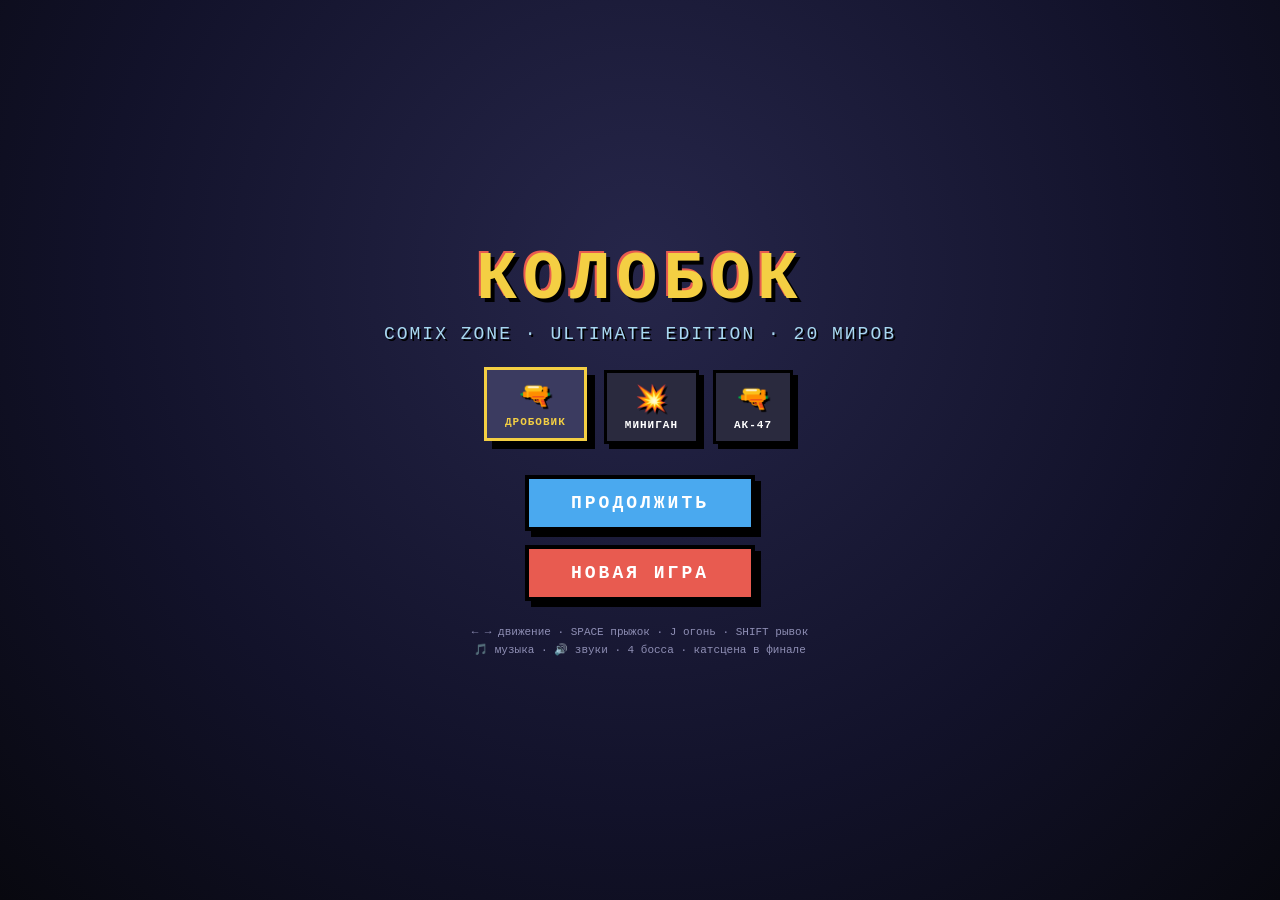
==== commit 29611d46: "Update index.html" ====
--- a/index.html
+++ b/index.html
@@ -3,1611 +3,2687 @@
 <head>
 <meta charset="UTF-8">
 <meta name="viewport" content="width=device-width, initial-scale=1.0, maximum-scale=1.0, user-scalable=no, viewport-fit=cover">
-<title>Колобок: Comix Zone — Alive Edition</title>
+<title>Колобок: Comix Zone — Ultimate Edition</title>
 <style>
-*{box-sizing:border-box;user-select:none;-webkit-user-select:none;-webkit-touch-callout:none;margin:0;padding:0}
-html,body{width:100%;height:100%;overflow:hidden;background:#08080f;color:#fff;font-family:'Courier New',monospace}
-body{display:flex;flex-direction:column;align-items:center;justify-content:center;touch-action:none}
-
-#menu-screen{position:fixed;inset:0;background:radial-gradient(circle at 50% 30%,#26264a 0%,#12122a 60%,#08080f 100%);display:flex;flex-direction:column;align-items:center;justify-content:center;z-index:200;transition:opacity .45s;overflow:hidden}
-#menu-screen::before{content:'';position:absolute;inset:-20%;background-image:radial-gradient(rgba(255,255,255,.07) 1.5px,transparent 1.6px);background-size:12px 12px;animation:drift 18s linear infinite}
-@keyframes drift{to{transform:translate(60px,60px)}}
-#menu-screen.hidden{opacity:0;pointer-events:none}
-#menu-screen h1{position:relative;font-size:clamp(38px,9vw,68px);color:#f4cf43;text-shadow:4px 4px 0 #000,-2px -2px 0 #e85b50;letter-spacing:6px;margin-bottom:6px;text-align:center}
-#menu-screen p{position:relative;font-size:clamp(12px,2.6vw,18px);color:#a8d8f0;text-shadow:2px 2px 0 #000;margin-bottom:26px;text-align:center;letter-spacing:2px}
-.weapon-select{position:relative;display:flex;gap:14px;margin-bottom:24px;flex-wrap:wrap;justify-content:center}
-.weapon-btn{padding:10px 18px;border:3px solid #000;background:#2a2a3e;color:#fff;cursor:pointer;display:flex;flex-direction:column;align-items:center;gap:4px;box-shadow:5px 5px 0 #000;transition:transform .12s,background .2s;font-family:inherit}
-.weapon-btn.active{border-color:#f4cf43;color:#f4cf43;background:#3b3b60;transform:translate(-3px,-3px);box-shadow:8px 8px 0 #000}
-.weapon-btn:active{transform:translate(2px,2px);box-shadow:2px 2px 0 #000}
-.weapon-icon{font-size:26px;filter:drop-shadow(2px 2px 0 #000)}
-.weapon-name{font-size:11px;letter-spacing:1px;font-weight:bold}
-.menu-btn{position:relative;padding:14px 42px;font-size:18px;font-weight:bold;border:4px solid #000;margin:7px;cursor:pointer;box-shadow:6px 6px 0 #000;letter-spacing:3px;font-family:inherit;color:#fff}
-.menu-btn:active{transform:translate(4px,4px);box-shadow:2px 2px 0 #000}
-#btn-continue{background:#4aa9ef}#btn-new{background:#e85b50}
-.menu-hint{position:relative;margin-top:16px;font-size:11px;color:#8f8fb5;text-align:center;line-height:1.6}
-
-#rotate-hint{display:none;position:fixed;inset:0;background:#12122a;z-index:150;align-items:center;justify-content:center;flex-direction:column;text-align:center;padding:24px;font-size:19px;line-height:1.5}
-#rotate-hint .icon{font-size:62px;margin-bottom:14px;animation:rot 2s infinite ease-in-out}
-@keyframes rot{0%,100%{transform:rotate(0)}50%{transform:rotate(90deg)}}
-@media (orientation:portrait) and (max-width:900px){#rotate-hint{display:flex}}
-
-#game-wrap{position:relative;width:100vw;flex:1;display:flex;align-items:center;justify-content:center;overflow:hidden;background:#000}
-canvas{display:block;width:100%;height:100%;object-fit:contain;touch-action:none}
-
-#topbar{position:absolute;top:0;left:0;right:0;padding:8px 10px;display:flex;align-items:center;justify-content:space-between;gap:8px;z-index:20;pointer-events:none}
-#info{font-size:14px;background:#000;padding:7px 11px;border:3px solid #fff;box-shadow:3px 3px 0 #f4cf43;max-width:58%;white-space:nowrap;overflow:hidden;text-overflow:ellipsis;font-weight:bold;pointer-events:auto}
-.topbtns{display:flex;gap:6px;pointer-events:auto}
-.iconbtn{border:3px solid #000;background:#2a2a3e;color:#fff;font-size:15px;padding:6px 9px;box-shadow:3px 3px 0 #000;cursor:pointer;font-family:inherit}
-.iconbtn.off{background:#4a2020;color:#a88}
-.iconbtn:active{transform:translate(2px,2px);box-shadow:1px 1px 0 #000}
-#restart{border:3px solid #000;font-size:13px;padding:7px 11px;background:#e85b50;color:#fff;font-weight:bold;box-shadow:3px 3px 0 #000;cursor:pointer;font-family:inherit}
-#message{position:absolute;top:58px;left:50%;transform:translateX(-50%);font-size:16px;font-weight:bold;color:#000;background:#f4cf43;padding:7px 16px;border:3px solid #000;box-shadow:4px 4px 0 #000;z-index:21;max-width:70vw;text-align:center;pointer-events:none}
-
-.controls{width:100%;height:116px;display:flex;justify-content:space-between;align-items:center;padding:0 18px;background:#12122a;border-top:4px solid #000;z-index:30;flex-shrink:0}
-.left-group,.right-group{display:flex;gap:14px;align-items:center}
-button.ctrl{border:3px solid #000;background:#2a2a3e;color:#fff;font-size:22px;font-weight:bold;box-shadow:5px 5px 0 #000;touch-action:none;display:flex;align-items:center;justify-content:center;width:66px;height:66px;min-width:66px;font-family:inherit}
-button.ctrl:active{transform:translate(3px,3px);box-shadow:2px 2px 0 #000;background:#3b3b60}
-#jump{background:#4aa9ef;width:78px;height:78px;font-size:13px}
-#shoot{background:#e85b50;width:78px;height:78px;font-size:26px}
-#dash{background:#9c27b0}
-#dash.cool{opacity:.45}
-@media (max-height:450px){button.ctrl{width:54px;height:54px;min-width:54px;font-size:18px}#jump,#shoot,#dash{width:64px;height:64px;font-size:12px}.controls{height:88px;padding:0 10px}#message{font-size:13px;top:48px}#info{font-size:11px;padding:5px 8px}}
+* {
+  box-sizing: border-box;
+  user-select: none;
+  -webkit-user-select: none;
+  -webkit-touch-callout: none;
+  margin: 0;
+  padding: 0;
+}
+html, body {
+  width: 100%;
+  height: 100%;
+  overflow: hidden;
+  background: #08080f;
+  color: #fff;
+  font-family: 'Courier New', monospace;
+}
+body {
+  display: flex;
+  flex-direction: column;
+  align-items: center;
+  justify-content: center;
+  touch-action: none;
+}
+#menu-screen {
+  position: fixed;
+  inset: 0;
+  background: radial-gradient(circle at 50% 30%, #26264a 0%, #12122a 60%, #08080f 100%);
+  display: flex;
+  flex-direction: column;
+  align-items: center;
+  justify-content: center;
+  z-index: 200;
+  transition: opacity .45s;
+  overflow: hidden;
+}
+#menu-screen.hidden {
+  opacity: 0;
+  pointer-events: none;
+}
+#menu-screen h1 {
+  font-size: clamp(38px, 9vw, 68px);
+  color: #f4cf43;
+  text-shadow: 4px 4px 0 #000, -2px -2px 0 #e85b50;
+  letter-spacing: 6px;
+  margin-bottom: 6px;
+  text-align: center;
+}
+#menu-screen p {
+  font-size: clamp(12px, 2.6vw, 18px);
+  color: #a8d8f0;
+  text-shadow: 2px 2px 0 #000;
+  margin-bottom: 26px;
+  text-align: center;
+  letter-spacing: 2px;
+}
+.weapon-select {
+  display: flex;
+  gap: 14px;
+  margin-bottom: 24px;
+  flex-wrap: wrap;
+  justify-content: center;
+}
+.weapon-btn {
+  padding: 10px 18px;
+  border: 3px solid #000;
+  background: #2a2a3e;
+  color: #fff;
+  cursor: pointer;
+  display: flex;
+  flex-direction: column;
+  align-items: center;
+  gap: 4px;
+  box-shadow: 5px 5px 0 #000;
+  transition: transform .12s, background .2s;
+  font-family: inherit;
+}
+.weapon-btn.active {
+  border-color: #f4cf43;
+  color: #f4cf43;
+  background: #3b3b60;
+  transform: translate(-3px, -3px);
+  box-shadow: 8px 8px 0 #000;
+}
+.weapon-btn:active {
+  transform: translate(2px, 2px);
+  box-shadow: 2px 2px 0 #000;
+}
+.weapon-icon {
+  font-size: 26px;
+  filter: drop-shadow(2px 2px 0 #000);
+}
+.weapon-name {
+  font-size: 11px;
+  letter-spacing: 1px;
+  font-weight: bold;
+}
+.menu-btn {
+  padding: 14px 42px;
+  font-size: 18px;
+  font-weight: bold;
+  border: 4px solid #000;
+  margin: 7px;
+  cursor: pointer;
+  box-shadow: 6px 6px 0 #000;
+  letter-spacing: 3px;
+  font-family: inherit;
+  color: #fff;
+}
+.menu-btn:active {
+  transform: translate(4px, 4px);
+  box-shadow: 2px 2px 0 #000;
+}
+#btn-continue {
+  background: #4aa9ef;
+}
+#btn-new {
+  background: #e85b50;
+}
+.menu-hint {
+  margin-top: 16px;
+  font-size: 11px;
+  color: #8f8fb5;
+  text-align: center;
+  line-height: 1.6;
+}
+#rotate-hint {
+  display: none;
+  position: fixed;
+  inset: 0;
+  background: #12122a;
+  z-index: 150;
+  align-items: center;
+  justify-content: center;
+  flex-direction: column;
+  text-align: center;
+  padding: 24px;
+  font-size: 19px;
+  line-height: 1.5;
+}
+#rotate-hint .icon {
+  font-size: 62px;
+  margin-bottom: 14px;
+  animation: rot 2s infinite ease-in-out;
+}
+@keyframes rot {
+  0%, 100% { transform: rotate(0); }
+  50% { transform: rotate(90deg); }
+}
+@media (orientation: portrait) and (max-width: 900px) {
+  #rotate-hint {
+    display: flex;
+  }
+}
+#game-wrap {
+  position: relative;
+  width: 100vw;
+  flex: 1;
+  display: flex;
+  align-items: center;
+  justify-content: center;
+  overflow: hidden;
+  background: #000;
+}
+canvas {
+  display: block;
+  width: 100%;
+  height: 100%;
+  object-fit: contain;
+  touch-action: none;
+}
+#topbar {
+  position: absolute;
+  top: 0;
+  left: 0;
+  right: 0;
+  padding: 8px 10px;
+  display: flex;
+  align-items: center;
+  justify-content: space-between;
+  gap: 8px;
+  z-index: 20;
+  pointer-events: none;
+}
+#info {
+  font-size: 14px;
+  background: #000;
+  padding: 7px 11px;
+  border: 3px solid #fff;
+  box-shadow: 3px 3px 0 #f4cf43;
+  max-width: 58%;
+  white-space: nowrap;
+  overflow: hidden;
+  text-overflow: ellipsis;
+  font-weight: bold;
+  pointer-events: auto;
+}
+.topbtns {
+  display: flex;
+  gap: 6px;
+  pointer-events: auto;
+}
+.iconbtn {
+  border: 3px solid #000;
+  background: #2a2a3e;
+  color: #fff;
+  font-size: 15px;
+  padding: 6px 9px;
+  box-shadow: 3px 3px 0 #000;
+  cursor: pointer;
+  font-family: inherit;
+}
+.iconbtn.off {
+  background: #4a2020;
+  color: #a88;
+}
+.iconbtn:active {
+  transform: translate(2px, 2px);
+  box-shadow: 1px 1px 0 #000;
+}
+#restart {
+  border: 3px solid #000;
+  font-size: 13px;
+  padding: 7px 11px;
+  background: #e85b50;
+  color: #fff;
+  font-weight: bold;
+  box-shadow: 3px 3px 0 #000;
+  cursor: pointer;
+  font-family: inherit;
+}
+#message {
+  position: absolute;
+  top: 58px;
+  left: 50%;
+  transform: translateX(-50%);
+  font-size: 16px;
+  font-weight: bold;
+  color: #000;
+  background: #f4cf43;
+  padding: 7px 16px;
+  border: 3px solid #000;
+  box-shadow: 4px 4px 0 #000;
+  z-index: 21;
+  max-width: 70vw;
+  text-align: center;
+  pointer-events: none;
+}
+.controls {
+  width: 100%;
+  height: 116px;
+  display: flex;
+  justify-content: space-between;
+  align-items: center;
+  padding: 0 18px;
+  background: #12122a;
+  border-top: 4px solid #000;
+  z-index: 30;
+  flex-shrink: 0;
+}
+.left-group, .right-group {
+  display: flex;
+  gap: 14px;
+  align-items: center;
+}
+button.ctrl {
+  border: 3px solid #000;
+  background: #2a2a3e;
+  color: #fff;
+  font-size: 22px;
+  font-weight: bold;
+  box-shadow: 5px 5px 0 #000;
+  touch-action: none;
+  display: flex;
+  align-items: center;
+  justify-content: center;
+  width: 66px;
+  height: 66px;
+  min-width: 66px;
+  font-family: inherit;
+}
+button.ctrl:active {
+  transform: translate(3px, 3px);
+  box-shadow: 2px 2px 0 #000;
+  background: #3b3b60;
+}
+#jump {
+  background: #4aa9ef;
+  width: 78px;
+  height: 78px;
+  font-size: 13px;
+}
+#shoot {
+  background: #e85b50;
+  width: 78px;
+  height: 78px;
+  font-size: 26px;
+}
+#dash {
+  background: #9c27b0;
+}
+#dash.cool {
+  opacity: .45;
+}
+@media (max-height: 450px) {
+  button.ctrl {
+    width: 54px;
+    height: 54px;
+    min-width: 54px;
+    font-size: 18px;
+  }
+  #jump, #shoot, #dash {
+    width: 64px;
+    height: 64px;
+    font-size: 12px;
+  }
+  .controls {
+    height: 88px;
+    padding: 0 10px;
+  }
+  #message {
+    font-size: 13px;
+    top: 48px;
+  }
+  #info {
+    font-size: 11px;
+    padding: 5px 8px;
+  }
+}
 </style>
 </head>
 <body>
-
 <div id="menu-screen">
   <h1>КОЛОБОК</h1>
-  <p>COMIX ZONE · ALIVE EDITION</p>
+  <p>COMIX ZONE · ULTIMATE EDITION · 20 МИРОВ</p>
   <div class="weapon-select">
-    <button class="weapon-btn active" id="wpn-shotgun" data-weapon="shotgun"><span class="weapon-icon">🔫</span><span class="weapon-name">ДРОБОВИК</span></button>
-    <button class="weapon-btn" id="wpn-minigun" data-weapon="minigun"><span class="weapon-icon">💥</span><span class="weapon-name">МИНИГАН</span></button>
-    <button class="weapon-btn" id="wpn-ak47" data-weapon="ak47"><span class="weapon-icon">🔫</span><span class="weapon-name">АК-47</span></button>
+    <button class="weapon-btn active" id="wpn-shotgun" data-weapon="shotgun">
+      <span class="weapon-icon">🔫</span>
+      <span class="weapon-name">ДРОБОВИК</span>
+    </button>
+    <button class="weapon-btn" id="wpn-minigun" data-weapon="minigun">
+      <span class="weapon-icon">💥</span>
+      <span class="weapon-name">МИНИГАН</span>
+    </button>
+    <button class="weapon-btn" id="wpn-ak47" data-weapon="ak47">
+      <span class="weapon-icon">🔫</span>
+      <span class="weapon-name">АК-47</span>
+    </button>
   </div>
   <button class="menu-btn" id="btn-continue">ПРОДОЛЖИТЬ</button>
   <button class="menu-btn" id="btn-new">НОВАЯ ИГРА</button>
-  <div class="menu-hint">← → движение · SPACE прыжок (двойной) · J огонь · SHIFT рывок<br>🎵 музыка каждого мира · 🔊 звуки и голоса</div>
+  <div class="menu-hint">
+    ← → движение · SPACE прыжок · J огонь · SHIFT рывок<br>
+    🎵 музыка · 🔊 звуки · 4 босса · катсцена в финале
+  </div>
 </div>
-
-<div id="rotate-hint"><div class="icon">📱</div><div>Поверните телефон<br>горизонтально для игры</div></div>
-
+<div id="rotate-hint">
+  <div class="icon">📱</div>
+  <div>Поверните телефон<br>горизонтально для игры</div>
+</div>
 <div id="game-wrap">
   <canvas id="game" width="1200" height="540"></canvas>
   <div id="topbar">
-    <div id="info">Мир 1/12 | ⭐ 0 | ❤️ 3</div>
+    <div id="info">Мир 1/20 | ⭐ 0 | ❤️ 3</div>
     <div class="topbtns">
       <button class="iconbtn" id="btn-music" title="Музыка">🎵</button>
-      <button class="iconbtn" id="btn-sfx" title="Звуки и голоса">🔊</button>
+      <button class="iconbtn" id="btn-sfx" title="Звуки">🔊</button>
       <button id="restart">↻ ЗАНОВО</button>
     </div>
   </div>
   <div id="message">Вперёд, Колобок!</div>
 </div>
-
 <div class="controls">
-  <div class="left-group"><button class="ctrl" id="left">◀</button><button class="ctrl" id="right">▶</button></div>
-  <div class="right-group"><button class="ctrl" id="dash">⚡</button><button class="ctrl" id="jump">ПРЫЖОК</button><button class="ctrl" id="shoot">🔫</button></div>
+  <div class="left-group">
+    <button class="ctrl" id="left">◀</button>
+    <button class="ctrl" id="right">▶</button>
+  </div>
+  <div class="right-group">
+    <button class="ctrl" id="dash">⚡</button>
+    <button class="ctrl" id="jump">ПРЫЖОК</button>
+    <button class="ctrl" id="shoot">🔫</button>
+  </div>
 </div>
-
 <script>
-/* ============================================================
-   КОЛОБОК · COMIX ZONE · ALIVE EDITION
-   ============================================================ */
-const canvas=document.getElementById('game'),ctx=canvas.getContext('2d');
-const info=document.getElementById('info'),message=document.getElementById('message'),menuScreen=document.getElementById('menu-screen');
-const W=canvas.width,H=canvas.height,GROUND_Y=470,LEVEL_WIDTH=2400,TOTAL_LEVELS=12,SAVE_KEY='kolobok_comixzone_v9';
-const TAU=Math.PI*2, rnd=(a,b)=>a+Math.random()*(b-a), clamp=(v,a,b)=>Math.max(a,Math.min(b,v));
-ctx.lineJoin='round'; ctx.lineCap='round';
-
-/* ================= МИРЫ + МУЗЫКАЛЬНЫЕ ТЕМЫ ================= */
-const SCALES={major:[0,2,4,5,7,9,11],minor:[0,2,3,5,7,8,10],pent:[0,2,4,7,9],dorian:[0,2,3,5,7,9,10],phryg:[0,1,3,5,7,8,10],harm:[0,2,3,5,7,8,11],lyd:[0,2,4,6,7,9,11]};
-const MEL={
- a:[0,2,4,2,5,4,2,-1,0,2,4,5,7,5,4,-1],
- b:[0,3,4,3,2,0,-1,2,4,5,4,2,0,-1,-1,-1],
- c:[7,5,4,2,4,5,7,-1,5,4,2,0,2,-1,0,-1],
- d:[0,0,2,3,5,3,2,0,-1,4,3,2,0,-1,2,-1],
- e:[0,4,7,4,2,5,4,2,0,2,4,7,9,7,4,-1],
- f:[4,2,0,2,4,4,4,-1,5,4,2,4,5,7,-1,-1]
+const canvas = document.getElementById('game');
+const ctx = canvas.getContext('2d');
+const info = document.getElementById('info');
+const message = document.getElementById('message');
+const menuScreen = document.getElementById('menu-screen');
+const W = canvas.width;
+const H = canvas.height;
+const GROUND_Y = 470;
+const LEVEL_WIDTH = 2400;
+const TOTAL_LEVELS = 20;
+const SAVE_KEY = 'kolobok_ultimate_v10';
+const TAU = Math.PI * 2;
+const rnd = (a, b) => a + Math.random() * (b - a);
+const clamp = (v, a, b) => Math.max(a, Math.min(b, v));
+ctx.lineJoin = 'round';
+ctx.lineCap = 'round';
+
+const SCALES = {
+  major: [0, 2, 4, 5, 7, 9, 11],
+  minor: [0, 2, 3, 5, 7, 8, 10],
+  pent: [0, 2, 4, 7, 9],
+  dorian: [0, 2, 3, 5, 7, 9, 10],
+  phryg: [0, 1, 3, 5, 7, 8, 10],
+  harm: [0, 2, 3, 5, 7, 8, 11],
+  lyd: [0, 2, 4, 6, 7, 9, 11]
 };
-const worlds=[
- {name:"Лесная тропинка",sky:"#8bd7f5",ground:"#55a84c",enemy:"rabbit",weather:"leaves",light:.0,
-  music:{tempo:112,root:261.63,scale:'pent',mel:'a',wave:'triangle',drums:'soft',pad:'warm'}},
- {name:"Волчий лес",sky:"#829ac5",ground:"#477b42",enemy:"wolf",weather:"rain",light:.15,
-  music:{tempo:100,root:220,scale:'minor',mel:'b',wave:'sine',drums:'soft',pad:'cold',echo:true}},
- {name:"Медвежья поляна",sky:"#a6d5a0",ground:"#438b46",enemy:"bear",weather:"none",light:0,
-  music:{tempo:94,root:196,scale:'major',mel:'f',wave:'triangle',drums:'soft',pad:'warm'}},
- {name:"Лисья опушка",sky:"#ffc47b",ground:"#68a34b",enemy:"fox",weather:"leaves",light:.05,
-  music:{tempo:120,root:293.66,scale:'lyd',mel:'c',wave:'triangle',drums:'soft',pad:'warm'}},
- {name:"Болото Кикиморы",sky:"#7a9e7e",ground:"#3e6b3a",enemy:"frog",weather:"rain",light:.25,
-  music:{tempo:84,root:174.61,scale:'dorian',mel:'d',wave:'sine',drums:'none',pad:'murky',echo:true}},
- {name:"Пещера тролля",sky:"#6b7c93",ground:"#4b5a4a",enemy:"troll",weather:"dust",light:.45,
-  music:{tempo:88,root:146.83,scale:'phryg',mel:'b',wave:'triangle',drums:'kick',pad:'dark',echo:true}},
- {name:"Замок Кощея",sky:"#c09bd6",ground:"#5a4b6e",enemy:"skeleton",weather:"sparks",light:.35,
-  music:{tempo:104,root:233.08,scale:'harm',mel:'e',wave:'triangle',drums:'soft',pad:'dark',echo:true}},
- {name:"Гора Дракона",sky:"#ff9a76",ground:"#7a4a3a",enemy:"dragon",weather:"ash",light:.2,
-  music:{tempo:126,root:196,scale:'minor',mel:'c',wave:'sawtooth',drums:'kick',pad:'dark'}},
- {name:"Тёмный бор",sky:"#5b6d8b",ground:"#2e4a3a",enemy:"goblin",weather:"rain",light:.5,
-  music:{tempo:92,root:164.81,scale:'minor',mel:'d',wave:'sine',drums:'none',pad:'cold',echo:true}},
- {name:"Огненная пустошь",sky:"#ff7e5f",ground:"#8b3a2a",enemy:"fire",weather:"ash",light:.15,
-  music:{tempo:132,root:185,scale:'phryg',mel:'e',wave:'square',drums:'kick',pad:'dark'}},
- {name:"Подводное царство",sky:"#006699",ground:"#ccaa55",enemy:"mermaid",weather:"bubbles",light:.3,
-  music:{tempo:76,root:261.63,scale:'lyd',mel:'a',wave:'sine',drums:'none',pad:'water',echo:true}},
- {name:"Дремучий лес",sky:"#2b4a2b",ground:"#1a3a1a",enemy:"tree",weather:"rain",light:.55,
-  music:{tempo:108,root:146.83,scale:'harm',mel:'b',wave:'triangle',drums:'kick',pad:'dark',echo:true}}
+
+const MEL = {
+  a: [0, 2, 4, 2, 5, 4, 2, -1, 0, 2, 4, 5, 7, 5, 4, -1],
+  b: [0, 3, 4, 3, 2, 0, -1, 2, 4, 5, 4, 2, 0, -1, -1, -1],
+  c: [7, 5, 4, 2, 4, 5, 7, -1, 5, 4, 2, 0, 2, -1, 0, -1],
+  d: [0, 0, 2, 3, 5, 3, 2, 0, -1, 4, 3, 2, 0, -1, 2, -1],
+  e: [0, 4, 7, 4, 2, 5, 4, 2, 0, 2, 4, 7, 9, 7, 4, -1],
+  f: [4, 2, 0, 2, 4, 4, 4, -1, 5, 4, 2, 4, 5, 7, -1, -1]
+};
+
+const worlds = [
+  {name: "Лесная тропинка", sky: "#8bd7f5", ground: "#55a84c", enemy: "rabbit", weather: "leaves", light: 0, ambient: "forest", music: {tempo: 112, root: 261.63, scale: 'pent', mel: 'a', wave: 'triangle', drums: 'soft', pad: 'warm'}},
+  {name: "Волчий лес", sky: "#829ac5", ground: "#477b42", enemy: "wolf", weather: "rain", light: .15, ambient: "forest", music: {tempo: 100, root: 220, scale: 'minor', mel: 'b', wave: 'sine', drums: 'soft', pad: 'cold', echo: true}},
+  {name: "Медвежья поляна", sky: "#a6d5a0", ground: "#438b46", enemy: "bear", weather: "none", light: 0, ambient: "forest", music: {tempo: 94, root: 196, scale: 'major', mel: 'f', wave: 'triangle', drums: 'soft', pad: 'warm'}},
+  {name: "Лисья опушка", sky: "#ffc47b", ground: "#68a34b", enemy: "fox", weather: "leaves", light: .05, ambient: "forest", music: {tempo: 120, root: 293.66, scale: 'lyd', mel: 'c', wave: 'triangle', drums: 'soft', pad: 'warm'}},
+  {name: "Болото Кикиморы", sky: "#7a9e7e", ground: "#3e6b3a", enemy: "frog", weather: "rain", light: .25, ambient: "swamp", music: {tempo: 84, root: 174.61, scale: 'dorian', mel: 'd', wave: 'sine', drums: 'none', pad: 'murky', echo: true}},
+  {name: "Пещера тролля", sky: "#6b7c93", ground: "#4b5a4a", enemy: "troll", weather: "dust", light: .45, ambient: "cave", music: {tempo: 88, root: 146.83, scale: 'phryg', mel: 'b', wave: 'triangle', drums: 'kick', pad: 'dark', echo: true}},
+  {name: "Замок Кощея", sky: "#c09bd6", ground: "#5a4b6e", enemy: "skeleton", weather: "sparks", light: .35, ambient: "castle", music: {tempo: 104, root: 233.08, scale: 'harm', mel: 'e', wave: 'triangle', drums: 'soft', pad: 'dark', echo: true}},
+  {name: "Гора Дракона", sky: "#ff9a76", ground: "#7a4a3a", enemy: "dragon", weather: "ash", light: .2, ambient: "mountain", music: {tempo: 126, root: 196, scale: 'minor', mel: 'c', wave: 'sawtooth', drums: 'kick', pad: 'dark'}},
+  {name: "Тёмный бор", sky: "#5b6d8b", ground: "#2e4a3a", enemy: "goblin", weather: "rain", light: .5, ambient: "forest", music: {tempo: 92, root: 164.81, scale: 'minor', mel: 'd', wave: 'sine', drums: 'none', pad: 'cold', echo: true}},
+  {name: "Огненная пустошь", sky: "#ff7e5f", ground: "#8b3a2a", enemy: "fire", weather: "ash", light: .15, ambient: "fire", music: {tempo: 132, root: 185, scale: 'phryg', mel: 'e', wave: 'square', drums: 'kick', pad: 'dark'}},
+  {name: "Ледяные вершины", sky: "#b8e0f0", ground: "#d4e8f0", enemy: "wolf", weather: "snow", light: .1, ambient: "ice", music: {tempo: 98, root: 246.94, scale: 'minor', mel: 'b', wave: 'sine', drums: 'soft', pad: 'cold', echo: true}},
+  {name: "Пустыня забвения", sky: "#f4d48a", ground: "#e8c470", enemy: "goblin", weather: "sand", light: 0, ambient: "desert", music: {tempo: 108, root: 220, scale: 'phryg', mel: 'd', wave: 'triangle', drums: 'kick', pad: 'warm'}},
+  {name: "Небесный замок", sky: "#a8c8f0", ground: "#d0e0f0", enemy: "skeleton", weather: "clouds", light: .3, ambient: "sky", music: {tempo: 118, root: 293.66, scale: 'lyd', mel: 'a', wave: 'triangle', drums: 'soft', pad: 'warm', echo: true}},
+  {name: "Лунная долина", sky: "#2a2a4a", ground: "#4a4a6a", enemy: "fire", weather: "stars", light: .4, ambient: "space", music: {tempo: 86, root: 164.81, scale: 'minor', mel: 'b', wave: 'sine', drums: 'none', pad: 'dark', echo: true}},
+  {name: "Кристальные пещеры", sky: "#8ab8d8", ground: "#a0c8e0", enemy: "troll", weather: "crystals", light: .5, ambient: "cave", music: {tempo: 94, root: 196, scale: 'dorian', mel: 'c', wave: 'triangle', drums: 'soft', pad: 'cold', echo: true}},
+  {name: "Вулкан", sky: "#ff5a3a", ground: "#8b2a1a", enemy: "dragon", weather: "ash", light: .1, ambient: "fire", music: {tempo: 138, root: 174.61, scale: 'phryg', mel: 'e', wave: 'sawtooth', drums: 'kick', pad: 'dark'}},
+  {name: "Звёздное поле", sky: "#0a0a2a", ground: "#2a2a4a", enemy: "skeleton", weather: "stars", light: .6, ambient: "space", music: {tempo: 124, root: 261.63, scale: 'lyd', mel: 'f', wave: 'square', drums: 'kick', pad: 'dark', echo: true}},
+  {name: "Туманный лес", sky: "#6a7a8a", ground: "#3a4a3a", enemy: "goblin", weather: "fog", light: .55, ambient: "forest", music: {tempo: 82, root: 146.83, scale: 'minor', mel: 'd', wave: 'sine', drums: 'none', pad: 'cold', echo: true}},
+  {name: "Древний храм", sky: "#8a7a6a", ground: "#5a4a3a", enemy: "troll", weather: "dust", light: .4, ambient: "temple", music: {tempo: 102, root: 220, scale: 'harm', mel: 'b', wave: 'triangle', drums: 'kick', pad: 'dark', echo: true}},
+  {name: "Финальный лес", sky: "#2b4a2b", ground: "#1a3a1a", enemy: "tree", weather: "rain", light: .55, ambient: "forest", music: {tempo: 108, root: 146.83, scale: 'harm', mel: 'b', wave: 'triangle', drums: 'kick', pad: 'dark', echo: true}}
 ];
-const BOSS_MUSIC={tempo:142,root:146.83,scale:'harm',mel:'e',wave:'sawtooth',drums:'kick',pad:'dark',echo:true};
-
-/* ================= СОСТОЯНИЕ ================= */
-let world=0,camera=0,player,enemies=[],witches=[],lizards=[],bears=[],bullets=[],enemyBullets=[],stars=[],platforms=[],gaps=[],boss;
-let bossBattle=false,gameOver=false,victory=false,totalStars=0,frame=0,keys={},lastSaveFrame=0,lastSafeX=70,gameLoopRunning=false,isTransitioning=false;
-let pickups=[],particles=[],rings=[],floatingTexts=[],weather=[],foreground=[];
-let shakeTime=0,shakeAmp=0,hitFlash=0;
-let playerDashing=0,playerDashCooldown=0;
-let currentWeapon='shotgun',minigunInterval=null,isHoldingShoot=false;
-let mermaids=[],sharks=[],trees=[],gopniks=[];
-let rat=null,levelBannerTimer=0,messageTimer=0;
-
-function getGravity(){return world===10?0.15:0.55;}
-function triggerShake(amp,dur=10){shakeAmp=Math.max(shakeAmp,amp);shakeTime=Math.max(shakeTime,dur);}
-
-/* ================= АУДИО: ЗВУКИ, ГОЛОСА, МУЗЫКА ================= */
-const A={ctx:null,master:null,sfx:null,mus:null,delay:null,noise:null,sfxOn:true,musicOn:true,
- init(){ if(this.ctx)return; const AC=window.AudioContext||window.webkitAudioContext; if(!AC)return;
-  this.ctx=new AC();
-  this.master=this.ctx.createGain(); this.master.gain.value=.9; this.master.connect(this.ctx.destination);
-  this.sfx=this.ctx.createGain(); this.sfx.gain.value=.85; this.sfx.connect(this.master);
-  this.mus=this.ctx.createGain(); this.mus.gain.value=0; this.mus.connect(this.master);
-  this.delay=this.ctx.createDelay(1.0); this.delay.delayTime.value=.3;
-  const fb=this.ctx.createGain(); fb.gain.value=.28;
-  const dw=this.ctx.createGain(); dw.gain.value=.35;
-  this.delay.connect(fb); fb.connect(this.delay); this.delay.connect(dw); dw.connect(this.mus);
-  const len=Math.floor(this.ctx.sampleRate*.5), buf=this.ctx.createBuffer(1,len,this.ctx.sampleRate), d=buf.getChannelData(0);
-  for(let i=0;i<len;i++) d[i]=Math.random()*2-1;
-  this.noise=buf;
- },
- resume(){ this.init(); if(this.ctx&&this.ctx.state!=='running') this.ctx.resume().catch(()=>{}); }
+
+const BOSS_MUSIC = {
+  tempo: 142,
+  root: 146.83,
+  scale: 'harm',
+  mel: 'e',
+  wave: 'sawtooth',
+  drums: 'kick',
+  pad: 'dark',
+  echo: true
 };
-function noiseHit(t,dur,type,freq,vol,dest){
- if(!A.ctx)return; const s=A.ctx.createBufferSource(); s.buffer=A.noise;
- const f=A.ctx.createBiquadFilter(); f.type=type; f.frequency.value=freq;
- const g=A.ctx.createGain(); g.gain.setValueAtTime(vol,t); g.gain.exponentialRampToValueAtTime(.0008,t+dur);
- s.connect(f); f.connect(g); g.connect(dest||A.sfx); s.start(t); s.stop(t+dur+.02);
-}
-function sound(freq=440,dur=.1,type='square',vol=.07){
- if(!A.sfxOn)return; A.resume(); if(!A.ctx)return;
- const t=A.ctx.currentTime,o=A.ctx.createOscillator(),g=A.ctx.createGain();
- o.type=type; o.frequency.setValueAtTime(freq,t); g.gain.setValueAtTime(vol,t); g.gain.exponentialRampToValueAtTime(.0008,t+dur);
- o.connect(g); g.connect(A.sfx); o.start(t); o.stop(t+dur+.02);
-}
-function sweep(f1,f2,dur,type='sine',vol=.12){
- if(!A.sfxOn)return; A.resume(); if(!A.ctx)return;
- const t=A.ctx.currentTime,o=A.ctx.createOscillator(),g=A.ctx.createGain();
- o.type=type; o.frequency.setValueAtTime(f1,t); o.frequency.exponentialRampToValueAtTime(Math.max(20,f2),t+dur);
- g.gain.setValueAtTime(vol,t); g.gain.exponentialRampToValueAtTime(.0008,t+dur);
- o.connect(g); g.connect(A.sfx); o.start(t); o.stop(t+dur+.02);
-}
-function soundShoot(){
- if(!A.sfxOn)return; A.resume(); if(!A.ctx)return; const t=A.ctx.currentTime;
- if(currentWeapon==='shotgun'){ noiseHit(t,.12,'highpass',1400,.35); sweep(140,38,.2,'sine',.4); }
- else if(currentWeapon==='minigun'){ noiseHit(t,.05,'bandpass',2200,.16); sweep(300,110,.06,'square',.1); }
- else { noiseHit(t,.06,'highpass',1800,.2); sweep(420,90,.07,'sawtooth',.14); }
-}
-const SFX={
- jump(){sweep(420,760,.12,'square',.09);},
- land(){noiseHit(A.ctx?A.ctx.currentTime:0,.1,'lowpass',420,.18);},
- dash(){sweep(220,900,.18,'sawtooth',.1);},
- star(){sound(880,.09,'sine',.09); setTimeout(()=>sound(1320,.1,'sine',.07),60);},
- pickup(){sound(660,.1,'triangle',.1); setTimeout(()=>sound(990,.14,'sine',.09),80);},
- hurt(){sweep(300,70,.28,'sawtooth',.18); noiseHit(A.ctx?A.ctx.currentTime:0,.18,'lowpass',900,.2);},
- boom(){ if(!A.sfxOn||!A.ctx)return; const t=A.ctx.currentTime; noiseHit(t,.3,'lowpass',1200,.3); sweep(180,40,.3,'sine',.22); },
- hit(){sound(210,.07,'square',.09);},
- kill(){sound(520,.08,'square',.08); setTimeout(()=>sound(300,.1,'triangle',.07),60);}
+
+let world = 0;
+let camera = 0;
+let player;
+let enemies = [];
+let witches = [];
+let lizards = [];
+let bears = [];
+let bullets = [];
+let enemyBullets = [];
+let stars = [];
+let platforms = [];
+let gaps = [];
+let boss;
+let bossBattle = false;
+let gameOver = false;
+let victory = false;
+let totalStars = 0;
+let frame = 0;
+let keys = {};
+let lastSaveFrame = 0;
+let lastSafeX = 70;
+let gameLoopRunning = false;
+let isTransitioning = false;
+let pickups = [];
+let particles = [];
+let rings = [];
+let floatingTexts = [];
+let weather = [];
+let foreground = [];
+let shakeTime = 0;
+let shakeAmp = 0;
+let hitFlash = 0;
+let playerDashing = 0;
+let playerDashCooldown = 0;
+let currentWeapon = 'shotgun';
+let minigunInterval = null;
+let isHoldingShoot = false;
+let mermaids = [];
+let sharks = [];
+let trees = [];
+let gopniks = [];
+let rat = null;
+let levelBannerTimer = 0;
+let messageTimer = 0;
+let gamePhase = 'playing';
+let cut = {timer: 0, phase: 0};
+
+function getGravity() {
+  return world === 10 ? 0.15 : 0.55;
+}
+
+function triggerShake(amp, dur = 10) {
+  shakeAmp = Math.max(shakeAmp, amp);
+  shakeTime = Math.max(shakeTime, dur);
+}
+
+function isBossLevel() {
+  return (world + 1) % 5 === 0;
+}
+
+function getBossType() {
+  if (world === 4) return 'wolf_alpha';
+  if (world === 9) return 'bear_shaman';
+  if (world === 14) return 'dragon';
+  if (world === 19) return 'fox';
+  return null;
+}
+
+function getBossName() {
+  const t = getBossType();
+  return t === 'wolf_alpha' ? 'ВОЛК-ВОЖАК' :
+         t === 'bear_shaman' ? 'МЕДВЕДЬ-ШАМАН' :
+         t === 'dragon' ? 'ДРАКОН' :
+         t === 'fox' ? 'ЛИСА' : 'БОСС';
+}
+
+const A = {
+  ctx: null,
+  master: null,
+  sfx: null,
+  mus: null,
+  delay: null,
+  noise: null,
+  sfxOn: true,
+  musicOn: true,
+  ambTimer: null,
+  init() {
+    if (this.ctx) return;
+    const AC = window.AudioContext || window.webkitAudioContext;
+    if (!AC) return;
+    this.ctx = new AC();
+    this.master = this.ctx.createGain();
+    this.master.gain.value = .9;
+    this.master.connect(this.ctx.destination);
+    this.sfx = this.ctx.createGain();
+    this.sfx.gain.value = .85;
+    this.sfx.connect(this.master);
+    this.mus = this.ctx.createGain();
+    this.mus.gain.value = 0;
+    this.mus.connect(this.master);
+    this.delay = this.ctx.createDelay(1.0);
+    this.delay.delayTime.value = .3;
+    const fb = this.ctx.createGain();
+    fb.gain.value = .28;
+    const dw = this.ctx.createGain();
+    dw.gain.value = .35;
+    this.delay.connect(fb);
+    fb.connect(this.delay);
+    this.delay.connect(dw);
+    dw.connect(this.mus);
+    const len = Math.floor(this.ctx.sampleRate * .5);
+    const buf = this.ctx.createBuffer(1, len, this.ctx.sampleRate);
+    const d = buf.getChannelData(0);
+    for (let i = 0; i < len; i++) d[i] = Math.random() * 2 - 1;
+    this.noise = buf;
+  },
+  resume() {
+    this.init();
+    if (this.ctx && this.ctx.state !== 'running') this.ctx.resume().catch(() => {});
+  }
 };
-/* --- ГОЛОСА --- */
-let voices=[],lastSay=0,lastSayText='';
-function loadVoices(){ if('speechSynthesis' in window) voices=speechSynthesis.getVoices()||[]; }
-loadVoices(); if('speechSynthesis' in window) speechSynthesis.onvoiceschanged=loadVoices;
-function say(text,opts={}){
- message.textContent=text; messageTimer=180;
- if(!A.sfxOn||!('speechSynthesis' in window))return;
- const now=Date.now();
- if(text===lastSayText&&now-lastSay<1600)return;
- if(now-lastSay<450)return;
- lastSay=now; lastSayText=text;
- try{
-  speechSynthesis.cancel();
-  const u=new SpeechSynthesisUtterance(text);
-  const ru=voices.find(v=>/ru/i.test(v.lang));
-  if(ru)u.voice=ru;
-  u.lang='ru-RU'; u.rate=opts.rate||1.05; u.pitch=opts.pitch||1.15; u.volume=opts.volume||.95;
-  speechSynthesis.speak(u);
- }catch(e){}
-}
-const VOICE={hero:{pitch:1.35,rate:1.1},fox:{pitch:.8,rate:.95},rat:{pitch:1.7,rate:1.25},narr:{pitch:1,rate:1}};
-
-/* --- ЛЁГКАЯ ПРОЦЕДУРНАЯ МУЗЫКА --- */
-const MUS={timer:null,step:0,next:0,cfg:null};
-function tone(f,t,dur,type,vol,echo){
- if(!A.ctx)return;
- const o=A.ctx.createOscillator(),g=A.ctx.createGain(),lp=A.ctx.createBiquadFilter();
- lp.type='lowpass'; lp.frequency.value=2600;
- o.type=type; o.frequency.setValueAtTime(f,t);
- g.gain.setValueAtTime(0,t); g.gain.linearRampToValueAtTime(vol,t+.02);
- g.gain.exponentialRampToValueAtTime(.0006,t+dur);
- o.connect(lp); lp.connect(g); g.connect(A.mus); if(echo&&A.delay)g.connect(A.delay);
- o.start(t); o.stop(t+dur+.05);
-}
-function pad(root,t,dur,cfg){
- if(!A.ctx)return;
- const map={warm:[0,4,7],cold:[0,3,7],murky:[0,3,6],dark:[0,3,7],water:[0,5,9]};
- const iv=map[cfg.pad]||[0,4,7];
- iv.forEach((semi,i)=>{
-  const o=A.ctx.createOscillator(),g=A.ctx.createGain(),lp=A.ctx.createBiquadFilter();
-  lp.type='lowpass'; lp.frequency.value=900;
-  o.type=cfg.pad==='water'?'sine':'triangle';
-  o.frequency.value=root*Math.pow(2,semi/12); o.detune.value=(i-1)*7;
-  g.gain.setValueAtTime(0,t); g.gain.linearRampToValueAtTime(.035,t+dur*.35); g.gain.linearRampToValueAtTime(0,t+dur);
-  o.connect(lp); lp.connect(g); g.connect(A.mus); o.start(t); o.stop(t+dur+.1);
- });
-}
-function kick(t,v=1){ if(!A.ctx)return; const o=A.ctx.createOscillator(),g=A.ctx.createGain();
- o.type='sine'; o.frequency.setValueAtTime(110,t); o.frequency.exponentialRampToValueAtTime(42,t+.14);
- g.gain.setValueAtTime(.16*v,t); g.gain.exponentialRampToValueAtTime(.0008,t+.16);
- o.connect(g); g.connect(A.mus); o.start(t); o.stop(t+.18); }
-function hat(t,v=.05){ noiseHit(t,.05,'highpass',6500,v,A.mus); }
-function musicStep(step,t,cfg){
- const sc=SCALES[cfg.scale],mel=MEL[cfg.mel],spb=60/cfg.tempo/2;
- const deg=mel[step%mel.length];
- if(deg>=0){
-  const semi=sc[deg%sc.length]+12*Math.floor(deg/sc.length);
-  tone(cfg.root*Math.pow(2,semi/12),t,spb*1.7,cfg.wave,cfg.wave==='sawtooth'||cfg.wave==='square'?.045:.075,cfg.echo);
- }
- if(step%4===0){
-  const prog=[0,5,3,4],bd=prog[Math.floor(step/8)%prog.length];
-  tone(cfg.root/2*Math.pow(2,sc[bd%sc.length]/12),t,spb*3.4,'sine',.1);
- }
- if(step%16===0&&cfg.pad) pad(cfg.root/2,t,spb*15.5,cfg);
- if(cfg.drums!=='none'){
-  if(step%8===0)kick(t);
-  if(step%4===2)hat(t,.035);
-  if(cfg.drums==='kick'&&step%8===4)kick(t,.6);
- }
- if(cfg.pad==='water'&&step%6===3) tone(cfg.root*4,t,.25,'sine',.03,true);
-}
-function musicTick(){
- if(!A.ctx||!MUS.cfg)return;
- const spb=60/MUS.cfg.tempo/2;
- while(MUS.next<A.ctx.currentTime+.5){ musicStep(MUS.step,MUS.next,MUS.cfg); MUS.step++; MUS.next+=spb; }
-}
-function musicStart(){
- A.resume(); if(!A.ctx)return;
- MUS.cfg=bossBattle?BOSS_MUSIC:worlds[world].music;
- MUS.step=0; MUS.next=A.ctx.currentTime+.12;
- A.mus.gain.cancelScheduledValues(A.ctx.currentTime);
- A.mus.gain.setValueAtTime(A.mus.gain.value,A.ctx.currentTime);
- A.mus.gain.linearRampToValueAtTime(A.musicOn?.5:0,A.ctx.currentTime+1.2);
- if(!MUS.timer)MUS.timer=setInterval(musicTick,60);
-}
-function musicStop(){ if(MUS.timer){clearInterval(MUS.timer);MUS.timer=null;} if(A.ctx)A.mus.gain.linearRampToValueAtTime(0,A.ctx.currentTime+.4); }
-function musicToggle(){
- A.musicOn=!A.musicOn; A.resume();
- document.getElementById('btn-music').classList.toggle('off',!A.musicOn);
- if(A.musicOn){ musicStart(); } else if(A.ctx){ A.mus.gain.cancelScheduledValues(A.ctx.currentTime); A.mus.gain.linearRampToValueAtTime(0,A.ctx.currentTime+.3); }
-}
-function sfxToggle(){
- A.sfxOn=!A.sfxOn;
- document.getElementById('btn-sfx').classList.toggle('off',!A.sfxOn);
- document.getElementById('btn-sfx').textContent=A.sfxOn?'🔊':'🔇';
- if(!A.sfxOn&&'speechSynthesis' in window)speechSynthesis.cancel();
-}
-
-/* ================= ГРАФИЧЕСКИЕ ХЕЛПЕРЫ ================= */
-function grad(c,x,y,r,c1,c2){const g=c.createRadialGradient(x-r*.35,y-r*.45,r*.08,x,y,r*1.05);g.addColorStop(0,c1);g.addColorStop(1,c2);return g;}
-function ink(c,w=3){c.strokeStyle='#0d0d12';c.lineWidth=w;c.stroke();}
-function blob(c,x,y,rx,ry,c1,c2,lw=3){c.beginPath();c.ellipse(x,y,rx,ry,0,0,TAU);c.fillStyle=grad(c,x,y,Math.max(rx,ry),c1,c2);c.fill();ink(c,lw);}
-function tri(c,x1,y1,x2,y2,x3,y3,fill,lw=3){c.beginPath();c.moveTo(x1,y1);c.lineTo(x2,y2);c.lineTo(x3,y3);c.closePath();c.fillStyle=fill;c.fill();ink(c,lw);}
-function eye(c,x,y,r,lx,ly,blink,white='#fff',pupil='#141420'){
- if(blink){c.strokeStyle='#0d0d12';c.lineWidth=Math.max(2,r*.55);c.beginPath();c.moveTo(x-r,y);c.quadraticCurveTo(x,y+r*.5,x+r,y);c.stroke();return;}
- c.beginPath();c.ellipse(x,y,r,r*1.15,0,0,TAU);c.fillStyle=white;c.fill();ink(c,Math.max(1.4,r*.34));
- c.beginPath();c.arc(x+lx*r*.34,y+ly*r*.3,r*.5,0,TAU);c.fillStyle=pupil;c.fill();
- c.beginPath();c.arc(x+lx*r*.34-r*.22,y+ly*r*.3-r*.26,r*.19,0,TAU);c.fillStyle='#fff';c.fill();
-}
-function drawShadow(c,x,y,w,h,a=.3){c.save();c.fillStyle=`rgba(0,0,0,${a})`;c.beginPath();c.ellipse(x,y,w,h,0,0,TAU);c.fill();c.restore();}
-function entShadow(c,x,y,w){const k=clamp((GROUND_Y-y)/220,0,1);drawShadow(c,x,GROUND_Y+6,w*(1-k*.45),w*.3*(1-k*.45),.33*(1-k*.55));}
-function drawHatching(c,x,y,w,h,color='#000',alpha=.18,sp=5){
- c.save();c.beginPath();c.rect(x,y,w,h);c.clip();c.globalAlpha=alpha;c.strokeStyle=color;c.lineWidth=1;
- for(let i=-h;i<w+h;i+=sp){c.beginPath();c.moveTo(x+i,y);c.lineTo(x+i-h,y+h);c.stroke();}
- c.restore();
-}
-function initAnim(o){o.t=rnd(0,120);o.blink=0;o.sq=1;o.st=1;o.walk=0;return o;}
-function tickAnim(o,moving,sp=.3){
- o.t=(o.t||0)+1;
- if(o.blink>0)o.blink--; else if(Math.random()<.006)o.blink=8;
- o.sq+=(1-(o.sq||1))*.18; o.st+=(1-(o.st||1))*.18;
- if(moving)o.walk=(o.walk||0)+sp;
-}
-function lookAt(e){return Math.sign(player.x-e.x)||1;}
-
-/* ================= ЭФФЕКТЫ ================= */
-function spawnParticles(x,y,color,count,speed=6,size=3,gravity){
- for(let i=0;i<count;i++)particles.push({x,y,vx:rnd(-speed,speed),vy:rnd(-speed,speed*.4)-1.5,
-  life:22+Math.random()*26,maxLife:48,color,size:size+Math.random()*2.5,grav:gravity!==undefined?gravity:(world===10?.05:.22)});
-}
-function spawnDust(x,y,n=5){for(let i=0;i<n;i++)particles.push({x:x+rnd(-8,8),y,vx:rnd(-1.6,1.6),vy:rnd(-2.2,-.4),life:18+Math.random()*14,maxLife:32,color:'rgba(220,210,180,0.85)',size:2+Math.random()*3,grav:.05});}
-function spawnExplosion(x,y){
- spawnParticles(x,y,'#f4cf43',16,8,4); spawnParticles(x,y,'#e85b50',12,6,3); spawnParticles(x,y,'#fff',6,4,2);
- rings.push({x,y,r:6,life:18,maxLife:18});
- floatingTexts.push({x:x-camera,y:y-24,text:['БАМ!','БАЦ!','ХРЯСЬ!'][Math.floor(Math.random()*3)],color:'#fff',life:34,maxLife:34,size:34});
- triggerShake(7,9); SFX.boom();
-}
-function addFloatingText(x,y,text,color,size=22){floatingTexts.push({x,y,text,color,life:52,maxLife:52,size});}
-function updateEffects(){
- for(let i=particles.length-1;i>=0;i--){const p=particles[i];p.x+=p.vx;p.y+=p.vy;p.vy+=p.grav;p.vx*=.96;p.life--;p.size*=.975;if(p.life<=0||p.size<.5)particles.splice(i,1);}
- for(let i=rings.length-1;i>=0;i--){const r=rings[i];r.r+=4.5;r.life--;if(r.life<=0)rings.splice(i,1);}
-}
-function drawParticles(c){
- for(const p of particles){c.globalAlpha=clamp(p.life/p.maxLife,0,1);c.fillStyle=p.color;c.beginPath();c.arc(p.x-camera,p.y,p.size,0,TAU);c.fill();}
- c.globalAlpha=1;
- for(const r of rings){c.globalAlpha=r.life/r.maxLife*.8;c.strokeStyle='#fff';c.lineWidth=4;c.beginPath();c.arc(r.x-camera,r.y,r.r,0,TAU);c.stroke();
-  c.strokeStyle='#f4cf43';c.lineWidth=2;c.beginPath();c.arc(r.x-camera,r.y,r.r*.7,0,TAU);c.stroke();}
- c.globalAlpha=1;
-}
-function drawFloatingTexts(c){
- for(let i=floatingTexts.length-1;i>=0;i--){const t=floatingTexts[i];t.y-=1.4;t.life--;
-  c.globalAlpha=clamp(t.life/t.maxLife,0,1);c.font=`bold ${t.size||22}px 'Courier New'`;c.textAlign='center';
-  c.lineWidth=5;c.strokeStyle='#000';c.strokeText(t.text,t.x,t.y);c.fillStyle=t.color||'#fff';c.fillText(t.text,t.x,t.y);
-  c.globalAlpha=1;if(t.life<=0)floatingTexts.splice(i,1);}
-}
-
-/* ================= ПОГОДА ================= */
-function makeWeather(){
- weather=[]; const type=worlds[world].weather; if(type==='none')return;
- const n=type==='rain'?150:type==='bubbles'?55:70;
- for(let i=0;i<n;i++)weather.push({x:rnd(0,W),y:rnd(0,H),s:rnd(.5,1.6),a:rnd(0,TAU),sp:rnd(.6,1.6),type});
-}
-function updateWeather(){
- for(const p of weather){
-  if(p.type==='rain'){p.y+=12*p.sp;p.x-=3*p.sp;}
-  else if(p.type==='leaves'){p.y+=1.3*p.sp;p.x+=Math.sin(frame*.03+p.a)*1.2-.4;p.a+=.05;}
-  else if(p.type==='ash'){p.y+=.9*p.sp;p.x+=Math.sin(frame*.02+p.a)*.6;}
-  else if(p.type==='dust'){p.y+=Math.sin(frame*.02+p.a)*.3;p.x-=.4*p.sp;}
-  else if(p.type==='sparks'){p.y-=1.5*p.sp;p.x+=Math.sin(frame*.05+p.a)*.8;}
-  else if(p.type==='bubbles'){p.y-=1.1*p.sp;p.x+=Math.sin(frame*.04+p.a)*.7;}
-  if(p.y>H+20){p.y=-20;p.x=rnd(0,W);} if(p.y<-30){p.y=H+10;p.x=rnd(0,W);}
-  if(p.x<-30)p.x=W+20; if(p.x>W+30)p.x=-20;
- }
-}
-function drawWeather(c){
- const th=worlds[world];
- for(const p of weather){
-  c.save();
-  if(p.type==='rain'){c.strokeStyle='rgba(180,215,255,.55)';c.lineWidth=1.6*p.s;c.beginPath();c.moveTo(p.x,p.y);c.lineTo(p.x-4,p.y+14*p.s);c.stroke();}
-  else if(p.type==='leaves'){c.translate(p.x,p.y);c.rotate(p.a);c.fillStyle=['#d98a2b','#c96a1e','#e8b23c'][Math.floor(p.s*2)%3];c.globalAlpha=.85;c.beginPath();c.ellipse(0,0,6*p.s,3*p.s,0,0,TAU);c.fill();}
-  else if(p.type==='ash'){c.fillStyle='rgba(90,80,80,.6)';c.beginPath();c.arc(p.x,p.y,2*p.s,0,TAU);c.fill();}
-  else if(p.type==='dust'){c.fillStyle='rgba(230,220,190,.35)';c.beginPath();c.arc(p.x,p.y,2.2*p.s,0,TAU);c.fill();}
-  else if(p.type==='sparks'){c.fillStyle='rgba(255,190,90,.85)';c.beginPath();c.arc(p.x,p.y,1.8*p.s,0,TAU);c.fill();}
-  else if(p.type==='bubbles'){c.strokeStyle='rgba(255,255,255,.5)';c.lineWidth=1.5;c.beginPath();c.arc(p.x,p.y,4*p.s+2,0,TAU);c.stroke();}
-  c.restore();
- }
- c.globalAlpha=1;
- if(th.light>0){ // объёмные лучи света
-  c.save();c.globalCompositeOperation='lighter';
-  for(let i=0;i<4;i++){
-   const bx=180+i*280-(camera*.25%280);
-   const g=c.createLinearGradient(bx,0,bx+120,GROUND_Y);
-   g.addColorStop(0,`rgba(255,245,200,${.10*th.light*2})`);g.addColorStop(1,'rgba(255,245,200,0)');
-   c.fillStyle=g;c.beginPath();c.moveTo(bx,0);c.lineTo(bx+90,0);c.lineTo(bx+220,GROUND_Y);c.lineTo(bx+40,GROUND_Y);c.closePath();c.fill();
-  }
-  c.restore();
- }
-}
-
-/* ================= ОКРУЖЕНИЕ ================= */
-function drawSky(c){
- const th=worlds[world],g=c.createLinearGradient(0,0,0,H);
- if(world===10){g.addColorStop(0,'#001a33');g.addColorStop(.5,'#006699');g.addColorStop(1,'#2fb8b8');}
- else if(world===11){g.addColorStop(0,'#0d1a0d');g.addColorStop(.55,'#22401f');g.addColorStop(1,'#3a5a34');}
- else if(world===9){g.addColorStop(0,'#5a1a10');g.addColorStop(.45,'#ff7e5f');g.addColorStop(1,'#ffc08a');}
- else{g.addColorStop(0,th.sky);g.addColorStop(.45,'#a8d8f0');g.addColorStop(.82,'#d9eecf');g.addColorStop(1,'#eaf6d8');}
- c.fillStyle=g;c.fillRect(0,0,W,H);
- if(world!==10){
-  const sx=W-170,sy=100+Math.sin(frame*.005)*4;
-  const sg=c.createRadialGradient(sx,sy,8,sx,sy,110);
-  sg.addColorStop(0,'rgba(255,250,205,.95)');sg.addColorStop(1,'rgba(255,250,205,0)');
-  c.fillStyle=sg;c.beginPath();c.arc(sx,sy,110,0,TAU);c.fill();
-  c.fillStyle='#fff8c0';c.beginPath();c.arc(sx,sy,46,0,TAU);c.fill();ink(c,3);
-  c.fillStyle='rgba(255,255,255,.72)';
-  for(let i=0;i<6;i++){
-   const cx=((i*260-camera*.14)%(W+320)+W+320)%(W+320)-160,cy=55+i*26+Math.sin(frame*.012+i)*7;
-   c.beginPath();c.arc(cx,cy,26,0,TAU);c.arc(cx+24,cy-11,33,0,TAU);c.arc(cx+50,cy,25,0,TAU);c.arc(cx+24,cy+9,24,0,TAU);c.fill();
-  }
- } else {
-  c.save();c.globalCompositeOperation='lighter';
-  for(let i=0;i<5;i++){const bx=120+i*240-(camera*.2%240);
-   const g2=c.createLinearGradient(bx,0,bx+80,H);g2.addColorStop(0,'rgba(160,240,255,.16)');g2.addColorStop(1,'rgba(160,240,255,0)');
-   c.fillStyle=g2;c.beginPath();c.moveTo(bx,0);c.lineTo(bx+70,0);c.lineTo(bx+180,H);c.lineTo(bx+30,H);c.closePath();c.fill();}
-  c.restore();
- }
-}
-function drawTree3D(c,x,y,s=1){
- c.save();c.translate(x,y);c.scale(s,s);
- const sway=Math.sin(frame*.02+x*.01)*3;
- drawShadow(c,0,6,22,6,.22);
- const tg=c.createLinearGradient(-9,0,9,0);tg.addColorStop(0,'#33200f');tg.addColorStop(.45,'#6b4522');tg.addColorStop(1,'#33200f');
- c.fillStyle=tg;c.beginPath();c.moveTo(-9,4);c.lineTo(-6,-58);c.lineTo(6,-58);c.lineTo(9,4);c.closePath();c.fill();ink(c,3);
- const lg=grad(c,sway,-68,42,world%4===3?'#9ecf5a':'#4fc35a',world===11?'#12300f':'#1b5e20');
- c.fillStyle=lg;c.beginPath();c.arc(sway,-70,29,0,TAU);c.arc(-20+sway,-50,21,0,TAU);c.arc(20+sway,-50,21,0,TAU);c.fill();ink(c,4);
- drawHatching(c,-30,-92,60,50,'#000',.12,7);
- c.restore();
-}
-function drawBush3D(c,x,y,s=1){
- c.save();c.translate(x,y);c.scale(s,s);
- const sway=Math.sin(frame*.03+x*.02)*2;
- c.fillStyle=grad(c,sway,-4,28,'#3f9c46','#17501b');
- c.beginPath();c.arc(sway,-2,21,0,TAU);c.arc(-17+sway,4,15,0,TAU);c.arc(17+sway,4,15,0,TAU);c.fill();ink(c,3.5);
- c.restore();
-}
-function drawGroundSegment(c,startX,width,th){
- const sx=startX-camera; if(sx+width<-60||sx>W+60)return;
- const g=c.createLinearGradient(0,GROUND_Y,0,H);
- g.addColorStop(0,th.ground);g.addColorStop(1,'rgba(0,0,0,.55)');
- c.fillStyle=th.ground;c.fillRect(sx,GROUND_Y,width,H-GROUND_Y);
- c.fillStyle=g;c.fillRect(sx,GROUND_Y,width,H-GROUND_Y);
- c.fillStyle=world===10?'#e0c477':(world===9?'#c4562c':'#7bd66a');
- c.fillRect(sx,GROUND_Y,width,16);
- c.strokeStyle='#0d0d12';c.lineWidth=4;c.beginPath();c.moveTo(sx,GROUND_Y);c.lineTo(sx+width,GROUND_Y);c.stroke();
- drawHatching(c,sx,GROUND_Y+16,width,H-GROUND_Y-16,'#000',.16,9);
- c.fillStyle=world===10?'#f0dca0':'#a8e88e';
- for(let i=0;i<width;i+=24){
-  const tx=sx+i; if(tx<-20||tx>W+20)continue;
-  const sw=Math.sin(frame*.05+i*.3)*3;
-  c.beginPath();c.moveTo(tx,GROUND_Y);c.quadraticCurveTo(tx+4+sw,GROUND_Y-13,tx+9+sw,GROUND_Y);c.fill();
- }
-}
-function drawPlatform3D(c,p){
- const x=p.x-camera; if(x<-220||x>W+220)return;
- const d=26;
- drawShadow(c,x+p.w/2,p.y+52,p.w/2+16,12,.3);
- c.fillStyle='#4a3020';c.beginPath();c.moveTo(x,p.y+p.h);c.lineTo(x+p.w,p.y+p.h);c.lineTo(x+p.w-8,p.y+p.h+d);c.lineTo(x+8,p.y+p.h+d);c.closePath();c.fill();ink(c,3.5);
- c.fillStyle=world===10?'#e0c477':'#7bd66a';c.beginPath();c.moveTo(x,p.y);c.lineTo(x+p.w,p.y);c.lineTo(x+p.w+6,p.y+p.h);c.lineTo(x-6,p.y+p.h);c.closePath();c.fill();ink(c,4);
- drawHatching(c,x,p.y+p.h,p.w,d,'#000',.18,6);
- c.fillStyle='#8a5c31';c.fillRect(x+6,p.y+p.h+2,p.w-12,5);
-}
-function drawHut(c){
- const hx=LEVEL_WIDTH-140-camera; if(hx<-260||hx>W+260)return;
- drawShadow(c,hx+60,GROUND_Y+6,80,14,.35);
- const g=c.createLinearGradient(hx,0,hx+120,0);g.addColorStop(0,'#6b4522');g.addColorStop(.5,'#9c6a34');g.addColorStop(1,'#5c3a1c');
- c.fillStyle=g;c.fillRect(hx,GROUND_Y-112,120,112);ink(c,5);
- for(let i=1;i<5;i++){c.strokeStyle='rgba(0,0,0,.28)';c.lineWidth=2;c.beginPath();c.moveTo(hx,GROUND_Y-112+i*22);c.lineTo(hx+120,GROUND_Y-112+i*22);c.stroke();}
- tri(c,hx-14,GROUND_Y-110,hx+60,GROUND_Y-186,hx+134,GROUND_Y-110,'#a8322b',5);
- c.fillStyle='#3b2414';c.fillRect(hx+45,GROUND_Y-80,36,80);ink(c,4);
- const glow=.6+Math.sin(frame*.06)*.25;
- c.fillStyle=`rgba(244,207,67,${glow})`;c.fillRect(hx+14,GROUND_Y-88,26,26);ink(c,4);
- c.fillStyle='#f4cf43';c.beginPath();c.arc(hx+74,GROUND_Y-42,3.5,0,TAU);c.fill();
- c.font="22px Arial";c.textAlign='center';c.fillText('🏠',hx+60,GROUND_Y-196);
-}
-function drawBackground(c){
- drawSky(c);
- const th=worlds[world];
- if(world===11){for(let i=0;i<12;i++)drawTree3D(c,((i*190-camera*.5)%2200+2200)%2200-120,455,1.25);}
- else if(world!==10){
-  c.fillStyle='#8b5a3c';
-  for(let i=0;i<9;i++){const rx=i*300-(camera*.13%300);
-   c.beginPath();c.moveTo(rx,GROUND_Y);c.lineTo(rx+60,GROUND_Y-165);c.lineTo(rx+120,GROUND_Y-105);c.lineTo(rx+170,GROUND_Y-205);c.lineTo(rx+230,GROUND_Y-90);c.lineTo(rx+300,GROUND_Y);c.closePath();
-   c.fillStyle=world===9?'#6b2a1a':'#7f6a58';c.fill();ink(c,3);}
-  c.fillStyle=world%4===3?'#a8bd62':'#6faa66';
-  c.beginPath();c.moveTo(0,H);
-  for(let x=0;x<=W+20;x+=20){const wx=x+camera*.42;c.lineTo(x,404+Math.sin(wx*.008)*24+Math.sin(wx*.019)*9);}
-  c.lineTo(W,H);c.closePath();c.fill();ink(c,4);
-  for(let i=0;i<15;i++)drawTree3D(c,((i*145-camera*.5)%1900+1900)%1900-110,452,.62);
-  for(let i=0;i<20;i++)drawBush3D(c,((i*105-camera*.74)%1700+1700)%1700-80,466,.8);
- } else {
-  for(let i=0;i<14;i++){const x=((i*130-camera*.6)%1800+1800)%1800-90;
-   c.strokeStyle='#1f7a5a';c.lineWidth=8;c.beginPath();c.moveTo(x,GROUND_Y);
-   for(let y=GROUND_Y;y>GROUND_Y-120;y-=20)c.lineTo(x+Math.sin(frame*.04+y*.05+i)*10,y);
-   c.stroke();}
- }
- const sorted=gaps.slice().sort((a,b)=>a.x-b.x);
- for(const gp of sorted){
-  const gx=gp.x-camera; if(gx+gp.w<-60||gx>W+60)continue;
-  const vg=c.createLinearGradient(0,GROUND_Y,0,H);vg.addColorStop(0,'#0b100b');vg.addColorStop(1,'#000');
-  c.fillStyle=vg;c.fillRect(gx,GROUND_Y,gp.w,H-GROUND_Y);
-  for(let ix=gx;ix<gx+gp.w;ix+=20){tri(c,ix,GROUND_Y+2,ix+10,GROUND_Y+26,ix+20,GROUND_Y+2,'#8b1a1a',2);}
-  c.strokeStyle='#000';c.lineWidth=4;c.strokeRect(gx,GROUND_Y,gp.w,H-GROUND_Y);
- }
- let cur=0;
- for(const gp of sorted){if(gp.x>cur)drawGroundSegment(c,cur,gp.x-cur,th);cur=gp.x+gp.w;}
- if(cur<LEVEL_WIDTH)drawGroundSegment(c,cur,LEVEL_WIDTH-cur,th);
-}
-function makeForeground(){
- foreground=[];
- for(let i=0;i<34;i++)foreground.push({x:Math.random()*LEVEL_WIDTH,y:H-14-Math.random()*26,type:Math.random()>.5?'grass':'rock',s:.6+Math.random()*.9,f:1.35+Math.random()*.5});
-}
-function drawForeground(c){
- for(const f of foreground){
-  const x=f.x-camera*f.f; if(x<-110||x>W+110)continue;
-  c.save();c.translate(x,f.y);c.scale(f.s,f.s);
-  if(f.type==='grass'){
-   const sw=Math.sin(frame*.06+f.x)*4;
-   c.fillStyle=world===10?'#2b8f6a':'#215d24';
-   c.beginPath();c.moveTo(-16,22);c.lineTo(-10+sw,0);c.lineTo(-5,16);c.lineTo(0+sw,-8);c.lineTo(5,16);c.lineTo(10+sw,0);c.lineTo(16,22);c.closePath();c.fill();ink(c,3);
-  }else{
-   c.fillStyle=grad(c,0,-3,22,'#8b8b93','#4a4a52');c.beginPath();c.ellipse(0,0,20,14,0,0,TAU);c.fill();ink(c,3);
-   drawHatching(c,-16,-10,32,20,'#000',.25,5);
-  }
-  c.restore();
- }
- const v=c.createRadialGradient(W/2,H/2,H*.45,W/2,H/2,H*.95);
- v.addColorStop(0,'rgba(0,0,0,0)');v.addColorStop(1,'rgba(0,0,0,.45)');
- c.fillStyle=v;c.fillRect(0,0,W,H);
-}
-
-/* ================= ПЕРСОНАЖИ ================= */
-function drawPlayer(c){
- const x=player.x-camera,y=player.y;
- const moving=(keys.left||keys.right||Math.abs(player.vx)>.6)&&player.onGround;
- entShadow(c,x,y,24*player.sq);
- if(player.invincible>0&&Math.floor(frame/4)%2===0)return;
- const bh=44,bx=x-bh/2,by=y-64;
- c.fillStyle='#000';c.fillRect(bx-2,by-2,bh+4,10);
- for(let i=0;i<3;i++){c.fillStyle=i<player.health?'#e33':'#3a3a3a';c.fillRect(bx+i*(bh/3),by,bh/3-2,6);}
- const br=Math.sin(player.t*.13)*1.5, swing=moving?Math.sin(player.walk)*8:0;
- if(playerDashing>0){
-  c.save();c.globalAlpha=.35;
-  for(let i=1;i<=3;i++){c.strokeStyle='#c158dc';c.lineWidth=3;c.beginPath();c.arc(x-player.facing*i*16,y,24,0,TAU);c.stroke();}
-  c.restore();
-  c.strokeStyle='rgba(255,255,255,.55)';c.lineWidth=2;
-  for(let i=0;i<6;i++){const ly=y-22+Math.random()*44,lx=x-player.facing*(28+Math.random()*40);
-   c.beginPath();c.moveTo(lx,ly);c.lineTo(lx-player.facing*26,ly);c.stroke();}
- }
- c.save();c.translate(x,y);c.scale(player.facing*player.sq,player.st);
- // ноги
- c.fillStyle=grad(c,0,18,14,'#5a3a22','#2b1710');
- c.beginPath();c.ellipse(-8+swing,19,7,10,.3,0,TAU);c.fill();ink(c,3);
- c.beginPath();c.ellipse(8-swing,19,7,10,-.3,0,TAU);c.fill();ink(c,3);
- // куртка
- blob(c,0,5+br,17,15,'#f08a34','#b8500f',3.5);
- c.fillStyle='#8b4513';c.fillRect(-1.5,-8+br,3,24);
- drawHatching(c,-17,-9+br,34,28,'#000',.16,5);
- // руки
- const arm=moving?Math.sin(player.walk)*5:0;
- blob(c,-18,2+br+arm,6,9,'#ffdc6b','#e0a92c',2.5);
- // голова
- blob(c,0,-14+br,23,22,'#ffe783','#efc23c',3.5);
- drawHatching(c,-16,-24+br,32,16,'#a86a1e',.3,5);
- const lx=clamp(player.vx*.25,-1,1),ly=clamp(player.vy*.08,-1,1);
- eye(c,-8,-18+br,6.5,lx,ly,player.blink>0);
- eye(c,8,-18+br,6.5,lx,ly,player.blink>0);
- c.strokeStyle='#0d0d12';c.lineWidth=2.6;
- if(player.health<=1){c.beginPath();c.arc(0,-2+br,7,Math.PI+.3,TAU-.3);c.stroke();}
- else{c.beginPath();c.arc(0,-5+br,8,.25,Math.PI-.25);c.stroke();
-  c.fillStyle='#fff';c.beginPath();c.moveTo(-4,-4+br);c.lineTo(-2,2+br);c.lineTo(0,-4+br);c.fill();
-  c.beginPath();c.moveTo(4,-4+br);c.lineTo(2,2+br);c.lineTo(0,-4+br);c.fill();}
- // оружие + рука
- const rec=(isHoldingShoot&&frame%8<3)?.82:1;
- c.save();c.translate(17,1+br-arm);c.scale(rec,rec);
- if(currentWeapon==='shotgun'){
-  c.fillStyle='#5a4130';c.fillRect(-4,-5,30,8);ink(c,2.4);
-  c.fillStyle='#26262e';c.fillRect(22,-9,20,6);ink(c,2);
-  c.fillStyle='#b8b8c0';c.fillRect(34,-10,10,3);
- }else if(currentWeapon==='minigun'){
-  c.fillStyle='#2b2b33';c.fillRect(-4,-8,34,13);ink(c,2.4);
-  const spin=(frame*(isHoldingShoot?1.2:.15))%6;
-  c.fillStyle='#5a5a66';for(let i=0;i<3;i++){const off=((i*2+spin)%6)-3;c.fillRect(28,-6+off*1.6,22,4);}
-  c.strokeStyle='#0d0d12';c.lineWidth=2;c.strokeRect(28,-10,22,13);
- }else{
-  c.fillStyle='#6b4522';c.fillRect(-4,-4,18,9);ink(c,2.4);
-  c.fillStyle='#26262e';c.fillRect(12,-6,30,5);ink(c,2);
-  c.fillStyle='#8b5a2b';c.fillRect(7,-1,11,9);ink(c,2);
-  c.fillStyle='#5a5a66';c.fillRect(26,-8,9,3);
- }
- if(isHoldingShoot&&frame%6<2){
-  c.fillStyle='rgba(255,225,120,.95)';c.beginPath();c.moveTo(44,-4);c.lineTo(64,-11);c.lineTo(58,-2);c.lineTo(66,4);c.lineTo(44,3);c.closePath();c.fill();
- }
- c.restore();
- blob(c,17,2+br-arm,6,9,'#ffdc6b','#e0a92c',2.5);
- c.restore();
-}
-function drawRat(c){
- if(!rat||!rat.alive)return;
- const x=rat.x-camera,y=rat.y;
- entShadow(c,x,y,14);
- const leg=Math.abs(Math.sin(rat.walk))*3,tail=Math.sin(rat.t*.18)*6,hb=Math.sin(rat.t*.15)*1.4;
- c.save();c.translate(x,y);c.scale(rat.facing*rat.sq,rat.st);
- c.strokeStyle='#f2c4c4';c.lineWidth=3.4;c.beginPath();c.moveTo(-13,0);c.quadraticCurveTo(-25,-9+tail,-33,tail);c.stroke();
- c.strokeStyle='#0d0d12';c.lineWidth=1.2;c.stroke();
- blob(c,0,0,14,10,'#ffffff','#cfcfd8',2.4);
- c.fillStyle='#2b2b33';c.beginPath();c.arc(-4,-2,3,0,TAU);c.arc(5,2,2.4,0,TAU);c.fill();
- blob(c,-7,8+leg,3,5,'#fff','#ddd',1.6);blob(c,7,8-leg,3,5,'#fff','#ddd',1.6);
- blob(c,12,-4+hb,8,7.5,'#ffffff','#d8d8e2',2.2);
- blob(c,9,-12+hb,4,4,'#fff','#e8c8d0',1.8);blob(c,16,-12+hb,4,4,'#fff','#e8c8d0',1.8);
- eye(c,14,-5+hb,2.6,1,0,rat.blink>0);
- c.fillStyle='#ff9aa8';c.beginPath();c.arc(20,-3+hb,1.8,0,TAU);c.fill();
- c.restore();
-}
-function drawGopnik(c,g){
- if(!g.alive)return; const x=g.x-camera; if(x<-70||x>W+70)return;
- entShadow(c,x,g.y,16);
- const br=Math.sin(g.t*.12)*1.4,sw=Math.sin(g.walk)*4,look=lookAt(g);
- c.save();c.translate(x,g.y);c.scale((g.facing||1)*g.sq,g.st);
- c.fillStyle='#1b1b24';c.beginPath();c.ellipse(-6+sw,16,5,7,0,0,TAU);c.ellipse(6-sw,16,5,7,0,0,TAU);c.fill();ink(c,2.4);
- c.fillStyle=grad(c,0,-2,24,'#33333f','#14141c');
- c.beginPath();c.moveTo(-13,-16+br);c.lineTo(13,-16+br);c.lineTo(17,12);c.lineTo(-17,12);c.closePath();c.fill();ink(c,3);
- c.strokeStyle='#fff';c.lineWidth=2;
- c.beginPath();c.moveTo(-7,-15+br);c.lineTo(-11,12);c.stroke();c.beginPath();c.moveTo(7,-15+br);c.lineTo(11,12);c.stroke();
- blob(c,0,-25+br,15,15,'#e8a06a','#b96a34',3);
- c.fillStyle='#14141c';c.beginPath();c.arc(0,-29+br,15,Math.PI,0);c.fill();ink(c,2.4);
- c.fillStyle='#fff';c.fillRect(-15,-30+br,30,4);
- eye(c,-5,-26+br,3.6,look,0,g.blink>0);eye(c,5,-26+br,3.6,look,0,g.blink>0);
- c.fillStyle='#fff';c.fillRect(-5,-17+br,10,3);
- c.fillStyle='#14141c';c.beginPath();c.arc(2+Math.sin(g.t*.3)*2,-15+br,1.8,0,TAU);c.fill();
- c.restore();
-}
-function drawRabbit(c,e){
- const x=e.x-camera,y=e.y,f=e.vx>=0?1:-1,moving=Math.abs(e.vx)>.2;
- const hop=moving?Math.abs(Math.sin(e.walk))*6:0,br=Math.sin(e.t*.2)*1.4,flop=Math.sin(e.walk*.9)*.35;
- entShadow(c,x,y-hop,16);
- c.save();c.translate(x,y-hop);c.scale(f*e.sq,e.st);
- blob(c,-13,2+br,6,6,'#fff','#ddd',2.2);
- blob(c,0,-4+br,14,19,'#dcdce4','#9a9aa6',3);
- c.fillStyle='#f4f4f8';c.beginPath();c.ellipse(0,2+br,8,11,0,0,TAU);c.fill();
- blob(c,2,-24+br,13,12.5,'#e8e8f0','#a8a8b4',3);
- c.save();c.translate(-4,-33+br);c.rotate(-.22+flop);blob(c,0,-13,4.4,14,'#c8c8d2','#9a9aa6',2.4);c.fillStyle='#ffb6c1';c.beginPath();c.ellipse(0,-13,2,10,0,0,TAU);c.fill();c.restore();
- c.save();c.translate(8,-33+br);c.rotate(.22-flop);blob(c,0,-13,4.4,14,'#c8c8d2','#9a9aa6',2.4);c.fillStyle='#ffb6c1';c.beginPath();c.ellipse(0,-13,2,10,0,0,TAU);c.fill();c.restore();
- const lk=lookAt(e)*f;
- eye(c,-3,-26+br,3.4,lk,0,e.blink>0);eye(c,7,-26+br,3.4,lk,0,e.blink>0);
- c.fillStyle='#ff8fa0';c.beginPath();c.arc(3,-20+br+Math.sin(e.t*.5),2,0,TAU);c.fill();
- c.fillStyle='#fff';c.beginPath();c.moveTo(0,-18+br);c.lineTo(2,-13+br);c.lineTo(4,-18+br);c.fill();ink(c,1.4);
- c.restore();
-}
-function drawWolf(c,e){
- const x=e.x-camera,y=e.y,f=e.vx>=0?1:-1,moving=Math.abs(e.vx)>.2;
- const br=Math.sin(e.t*.16)*2,tail=Math.sin(e.t*.22)*.45,st=moving?Math.sin(e.walk)*5:0;
- entShadow(c,x,y,20);
- c.save();c.translate(x,y);c.scale(f*e.sq,e.st);
- c.save();c.translate(-16,-6+br);c.rotate(-.55+tail);blob(c,0,-10,6,17,'#8a8a94','#4a4a54',2.6);c.restore();
- c.fillStyle='#3a3a44';c.beginPath();c.ellipse(-7+st,17,5,7,0,0,TAU);c.ellipse(8-st,17,5,7,0,0,TAU);c.fill();ink(c,2.4);
- blob(c,0,-5+br,18,21,'#8f8f9a','#43434e',3.2);
- drawHatching(c,-14,-16+br,28,24,'#000',.18,5);
- blob(c,4,-27+br,16,14,'#9a9aa6','#4e4e58',3);
- blob(c,15,-23+br,10,7,'#b0b0ba','#6a6a74',2.4);
- c.fillStyle='#14141c';c.beginPath();c.arc(22,-25+br,3,0,TAU);c.fill();
- tri(c,-6,-37+br,-12,-52+br,2,-38+br,'#5a5a64',2.4);
- tri(c,10,-37+br,16,-52+br,4,-38+br,'#5a5a64',2.4);
- eye(c,-1,-31+br,4,lookAt(e)*f,0,e.blink>0,'#ffd75a');
- if(moving){c.fillStyle='#e8697a';c.beginPath();c.ellipse(14,-15+br,4,5+Math.sin(e.t*.4)*2,0,0,TAU);c.fill();ink(c,1.6);}
- c.fillStyle='#fff';c.beginPath();c.moveTo(9,-20+br);c.lineTo(11,-14+br);c.lineTo(13,-20+br);c.fill();
- c.restore();
-}
-function drawBearEnemy(c,e){
- const x=e.x-camera,y=e.y,f=e.vx>=0?1:-1,moving=Math.abs(e.vx)>.2;
- const br=Math.sin(e.t*.1)*2.6,st=moving?Math.sin(e.walk*.8)*5:0;
- entShadow(c,x,y,25);
- c.save();c.translate(x,y);c.scale(f*e.sq,e.st);
- c.fillStyle='#4a3018';c.beginPath();c.ellipse(-9+st,19,7,9,0,0,TAU);c.ellipse(10-st,19,7,9,0,0,TAU);c.fill();ink(c,2.6);
- blob(c,0,-4+br,22,25,'#9a6f3c','#5a3d1c',3.6);
- c.fillStyle='#b98c52';c.beginPath();c.ellipse(0,2+br,12,15,0,0,TAU);c.fill();
- blob(c,2,-31+br,19,18,'#a87a44','#63431f',3.4);
- blob(c,-13,-45+br,7,7,'#8a6030','#4e3418',2.6);blob(c,17,-45+br,7,7,'#8a6030','#4e3418',2.6);
- blob(c,7,-26+br,11,9,'#c79a5e','#8a6030',2.6);
- c.fillStyle='#14141c';c.beginPath();c.arc(9,-30+br,3.6,0,TAU);c.fill();
- eye(c,-3,-35+br,4,lookAt(e)*f,0,e.blink>0);eye(c,11,-35+br,4,lookAt(e)*f,0,e.blink>0);
- c.restore();
-}
-function drawFox(c,e){
- const x=e.x-camera,y=e.y,f=e.vx>=0?1:-1;
- const br=Math.sin(e.t*.15)*1.6,tail=Math.sin(e.t*.2)*.5;
- entShadow(c,x,y,19);
- c.save();c.translate(x,y);c.scale(f*e.sq,e.st);
- c.save();c.translate(-15,-4+br);c.rotate(-.5+tail);
- const tg=c.createLinearGradient(0,0,-26,10);tg.addColorStop(0,'#e8792a');tg.addColorStop(1,'#fff4e0');
- c.fillStyle=tg;c.beginPath();c.moveTo(0,-8);c.quadraticCurveTo(-24,-14,-30,6);c.quadraticCurveTo(-16,10,0,8);c.closePath();c.fill();ink(c,2.8);c.restore();
- blob(c,0,-4+br,17,20,'#f08a34','#c1521a',3);
- blob(c,2,-26+br,15,14,'#f5964a','#c85a1c',3);
- tri(c,-9,-37+br,-14,-54+br,-1,-38+br,'#d9601c',2.4);
- tri(c,13,-37+br,18,-54+br,5,-38+br,'#d9601c',2.4);
- blob(c,16,-24+br,11,7,'#fff1dc','#e0b48a',2.4);
- c.fillStyle='#14141c';c.beginPath();c.arc(24,-26+br,2.8,0,TAU);c.fill();
- eye(c,-2,-30+br,4.2,lookAt(e)*f,0,e.blink>0,'#ffe9a8');
- c.fillStyle='#fff';c.beginPath();c.moveTo(20,-21+br);c.lineTo(22,-15+br);c.lineTo(24,-21+br);c.fill();
- c.restore();
-}
-function drawFrog(c,e){
- const x=e.x-camera,y=e.y,f=e.vx>=0?1:-1,moving=Math.abs(e.vx)>.2;
- const hop=moving?Math.abs(Math.sin(e.walk*.8))*11:0,br=Math.sin(e.t*.22)*1.4;
- entShadow(c,x,y-hop,19);
- c.save();c.translate(x,y-hop);c.scale(f*e.sq,e.st);
- c.fillStyle='#2f8a35';c.beginPath();c.ellipse(-17,10,8,5,.4,0,TAU);c.ellipse(17,10,8,5,-.4,0,TAU);c.fill();ink(c,2.4);
- blob(c,0,br,22,17,'#63c964','#2c7a30',3.4);
- c.fillStyle='#a8e58a';c.beginPath();c.ellipse(0,6+br,13,8,0,0,TAU);c.fill();
- drawHatching(c,-16,-10+br,32,18,'#000',.16,5);
- blob(c,-10,-14+br,8,8,'#4fb04f','#2a6e2c',2.6);blob(c,10,-14+br,8,8,'#4fb04f','#2a6e2c',2.6);
- eye(c,-10,-16+br,5,lookAt(e)*f,0,e.blink>0);eye(c,10,-16+br,5,lookAt(e)*f,0,e.blink>0);
- c.strokeStyle='#0d0d12';c.lineWidth=3;c.beginPath();c.arc(0,4+br,12,.2,Math.PI-.2);c.stroke();
- c.restore();
-}
-function drawTroll(c,e){
- const x=e.x-camera,y=e.y,f=e.vx>=0?1:-1;
- const bob=Math.sin(e.walk*.6)*4,br=Math.sin(e.t*.1)*2.4;
- entShadow(c,x,y-bob,28);
- c.save();c.translate(x,y-bob);c.scale(f*e.sq,e.st);
- blob(c,0,br,27,30,'#9a8a6e','#5b4f3c',4);
- drawHatching(c,-20,-14+br,40,34,'#000',.2,6);
- blob(c,0,-30+br,20,19,'#7d6d54','#4a4030',3.6);
- tri(c,-18,-38+br,-28,-52+br,-10,-42+br,'#6b5c46',2.6);
- tri(c,18,-38+br,28,-52+br,10,-42+br,'#6b5c46',2.6);
- eye(c,-8,-33+br,5,lookAt(e)*f,0,e.blink>0,'#ffdc5a');eye(c,8,-33+br,5,lookAt(e)*f,0,e.blink>0,'#ffdc5a');
- c.fillStyle='#2e1f12';c.fillRect(-12,-18+br,24,9);ink(c,2.2);
- c.fillStyle='#fff';c.fillRect(-9,-18+br,5,7);c.fillRect(4,-18+br,5,7);
- c.restore();
-}
-function drawSkeleton(c,e){
- const x=e.x-camera,y=e.y,f=e.vx>=0?1:-1;
- const bob=Math.sin(e.walk)*3,br=Math.sin(e.t*.13)*1.2,glow=.6+Math.sin(e.t*.15)*.35;
- entShadow(c,x,y-bob,18);
- c.save();c.translate(x,y-bob);c.scale(f*e.sq,e.st);
- c.strokeStyle='#e6e6ee';c.lineWidth=5;
- c.beginPath();c.moveTo(-6,10);c.lineTo(-7+Math.sin(e.walk)*4,22);c.moveTo(6,10);c.lineTo(7-Math.sin(e.walk)*4,22);c.stroke();
- c.strokeStyle='#0d0d12';c.lineWidth=1.4;c.stroke();
- blob(c,0,-4+br,12,15,'#f0f0f6','#b6b6c4',3);
- c.strokeStyle='#9a9aa8';c.lineWidth=2;
- for(let i=0;i<3;i++){c.beginPath();c.moveTo(-9,-10+i*7+br);c.lineTo(9,-10+i*7+br);c.stroke();}
- blob(c,0,-27+br,17,16,'#f6f6fc','#c0c0ce',3.2);
- c.fillStyle='#14141c';c.beginPath();c.ellipse(-6,-30+br,5,6,0,0,TAU);c.ellipse(6,-30+br,5,6,0,0,TAU);c.fill();
- c.fillStyle=`rgba(255,70,40,${glow})`;c.beginPath();c.arc(-6+lookAt(e)*f,-30+br,2.6,0,TAU);c.arc(6+lookAt(e)*f,-30+br,2.6,0,TAU);c.fill();
- c.fillStyle='#e0e0ea';c.fillRect(-8,-19+br,16,5);ink(c,1.8);
- c.strokeStyle='#8a8a98';c.lineWidth=1.4;for(let i=-6;i<=6;i+=4){c.beginPath();c.moveTo(i,-19+br);c.lineTo(i,-14+br);c.stroke();}
- c.restore();
-}
-function drawDragon(c,e){
- const x=e.x-camera,y=e.y,f=e.vx>=0?1:-1;
- const bob=Math.sin(e.t*.09)*4,br=Math.sin(e.t*.08)*2,wing=Math.sin(e.t*.18)*.6;
- entShadow(c,x,y-bob,32);
- c.save();c.translate(x,y-bob);c.scale(f*e.sq,e.st);
- c.save();c.translate(-6,-14+br);c.rotate(-.5+wing);
- tri(c,0,0,-34,-24,-10,10,'#8e1f1f',3);c.restore();
- c.save();c.translate(-16,0);c.rotate(Math.sin(e.t*.14)*.3);
- blob(c,-12,0,16,6,'#d84343','#8b1e1e',2.6);c.restore();
- blob(c,0,br,29,21,'#e85050','#9c1f1f',4);
- c.fillStyle='#f5c14b';c.beginPath();c.ellipse(4,6+br,16,11,0,0,TAU);c.fill();
- drawHatching(c,-22,-14+br,44,28,'#000',.18,6);
- blob(c,18,-18+br,19,17,'#ea5a5a','#a32222',3.6);
- blob(c,31,-14+br,10,7,'#f07070','#b32626',2.6);
- tri(c,10,-32+br,15,-50+br,22,-32+br,'#f5c14b',2.4);
- eye(c,23,-24+br,5.4,lookAt(e)*f,0,e.blink>0,'#ffe45a');
- c.fillStyle='#fff';c.beginPath();c.moveTo(28,-9+br);c.lineTo(31,-2+br);c.lineTo(34,-9+br);c.fill();
- if(Math.floor(e.t/40)%3===0){c.fillStyle='rgba(255,150,40,.8)';c.beginPath();c.arc(42,-12+br,5+Math.sin(e.t*.4)*2,0,TAU);c.fill();}
- c.restore();
-}
-function drawGoblin(c,e){
- const x=e.x-camera,y=e.y,f=e.vx>=0?1:-1;
- const bob=Math.sin(e.walk)*3,br=Math.sin(e.t*.16)*1.4,ear=Math.sin(e.t*.2)*.2;
- entShadow(c,x,y-bob,20);
- c.save();c.translate(x,y-bob);c.scale(f*e.sq,e.st);
- blob(c,0,br,19,22,'#7a9c56','#3c5a2a',3.4);
- drawHatching(c,-14,-12+br,28,26,'#000',.18,5);
- blob(c,0,-24+br,17,16,'#88ab60','#43642e',3.2);
- c.save();c.translate(-13,-29+br);c.rotate(-.3+ear);tri(c,0,0,-20,-10,-2,10,'#6d8f4c',2.4);c.restore();
- c.save();c.translate(13,-29+br);c.rotate(.3-ear);tri(c,0,0,20,-10,2,10,'#6d8f4c',2.4);c.restore();
- eye(c,-7,-27+br,4.6,lookAt(e)*f,0,e.blink>0,'#ffd75a');eye(c,7,-27+br,4.6,lookAt(e)*f,0,e.blink>0,'#ffd75a');
- c.fillStyle='#2b1f14';c.beginPath();c.ellipse(0,-15+br,8,4,0,0,TAU);c.fill();
- c.fillStyle='#fff';c.fillRect(-6,-17+br,4,4);c.fillRect(2,-17+br,4,4);
- c.restore();
-}
-function drawFire(c,e){
- const x=e.x-camera,y=e.y;
- const f1=Math.sin(e.t*.3)*5,f2=Math.cos(e.t*.42)*6,br=Math.sin(e.t*.25)*2;
- entShadow(c,x,y,23);
- c.save();c.translate(x,y);c.scale(e.sq,e.st);
- c.save();c.globalCompositeOperation='lighter';
- const g=c.createRadialGradient(0,0,4,0,0,44);g.addColorStop(0,'rgba(255,180,60,.55)');g.addColorStop(1,'rgba(255,120,20,0)');
- c.fillStyle=g;c.beginPath();c.arc(0,0,44,0,TAU);c.fill();c.restore();
- c.fillStyle='#ff5722';c.beginPath();c.moveTo(-22,22);c.quadraticCurveTo(-29+f1,-12,-10,-30+f2);c.quadraticCurveTo(0,-10,0,22);c.closePath();c.fill();ink(c,3);
- c.fillStyle='#ff9800';c.beginPath();c.moveTo(-6,22);c.quadraticCurveTo(-12+f2,-18,6,-36+f1);c.quadraticCurveTo(19,-6,18,22);c.closePath();c.fill();
- blob(c,0,5+br,14,17,'#ffe95a','#ffab24',2.6);
- const lk=lookAt(e);
- eye(c,-6,-3+br,4,lk,0,e.blink>0,'#fff','#7a2b00');eye(c,6,-3+br,4,lk,0,e.blink>0,'#fff','#7a2b00');
- c.strokeStyle='#7a2b00';c.lineWidth=2.4;c.beginPath();c.arc(0,9+br,6,.2,Math.PI-.2);c.stroke();
- c.restore();
-}
-function drawMermaid(c,m){
- const x=m.x-camera,y=m.y,f=m.facing||1;
- const br=Math.sin(m.t*.14)*1.8,tail=Math.sin(m.t*.16)*.5,hair=Math.sin(m.t*.1)*6;
- entShadow(c,x,GROUND_Y,18);
- c.save();c.translate(x,y);c.scale(f*m.sq,m.st);
- c.save();c.translate(0,16+br);c.rotate(tail*.35);
- const tg=c.createLinearGradient(0,0,0,46);tg.addColorStop(0,'#3fe0a8');tg.addColorStop(1,'#0f7f6a');
- c.fillStyle=tg;c.beginPath();c.moveTo(0,0);c.quadraticCurveTo(-22,26,-6,46);c.quadraticCurveTo(0,40,6,46);c.quadraticCurveTo(22,26,0,0);c.closePath();c.fill();ink(c,3);c.restore();
- blob(c,0,br,15,20,'#ffb0d0','#d96fa0',3.2);
- c.fillStyle='#ffe0b8';c.beginPath();c.arc(0,-19+br,13.5,0,TAU);c.fill();ink(c,3);
- c.fillStyle='#ff2f7a';c.beginPath();c.arc(0,-24+br,14,Math.PI,0);c.fill();ink(c,2.4);
- c.strokeStyle='#ff2f7a';c.lineWidth=5;c.beginPath();c.moveTo(-11,-24+br);c.quadraticCurveTo(-20+hair,-8,-13,8+br);c.stroke();
- c.beginPath();c.moveTo(11,-24+br);c.quadraticCurveTo(20-hair,-8,13,8+br);c.stroke();
- eye(c,-5,-20+br,3.4,lookAt(m)*f,0,m.blink>0);eye(c,5,-20+br,3.4,lookAt(m)*f,0,m.blink>0);
- c.strokeStyle='#c04070';c.lineWidth=2;c.beginPath();c.arc(0,-13+br,4,.2,Math.PI-.2);c.stroke();
- c.restore();
-}
-function drawShark(c,s){
- const x=s.x-camera,y=s.y,f=s.vx>=0?1:-1;
- const bob=Math.sin(s.t*.1)*7,tail=Math.sin(s.t*.28)*.5;
- entShadow(c,x,GROUND_Y,28);
- c.save();c.translate(x,y+bob);c.scale(f*s.sq,s.st);
- c.save();c.translate(-32,0);c.rotate(tail);tri(c,0,0,-18,-16,-14,14,'#7f92a6',3);c.restore();
- blob(c,0,0,33,17,'#a8bccd','#5d7183',3.6);
- c.fillStyle='#e8f0f6';c.beginPath();c.ellipse(2,7,25,8,0,0,TAU);c.fill();
- tri(c,-4,-6,-12,-26,8,-6,'#7f92a6',3);
- drawHatching(c,-26,-12,52,20,'#000',.16,6);
- eye(c,21,-3,4,1,0,s.blink>0,'#fff');
- c.fillStyle='#fff';c.beginPath();
- for(let i=0;i<5;i++){c.moveTo(14+i*5,4);c.lineTo(16+i*5,10);c.lineTo(18+i*5,4);}c.fill();ink(c,1.4);
- c.restore();
-}
-function drawTreeMonster(c,t){
- const x=t.x-camera,y=t.y;
- const br=Math.sin(t.t*.09)*2.4,sw=Math.sin(t.t*.07)*4,glow=.55+Math.sin(t.t*.14)*.4;
- entShadow(c,x,GROUND_Y,29);
- c.save();c.translate(x,y);c.scale(t.sq,t.st);
- c.strokeStyle='#3e2723';c.lineWidth=9;
- c.beginPath();c.moveTo(-16,-20);c.quadraticCurveTo(-40+sw,-30,-46+sw,-6);c.stroke();
- c.beginPath();c.moveTo(16,-20);c.quadraticCurveTo(40-sw,-30,46-sw,-6);c.stroke();
- c.strokeStyle='#0d0d12';c.lineWidth=1.6;c.stroke();
- const g=c.createLinearGradient(-18,0,18,0);g.addColorStop(0,'#2b1a12');g.addColorStop(.5,'#5c3a24');g.addColorStop(1,'#2b1a12');
- c.fillStyle=g;c.fillRect(-18,-46+br,36,90);ink(c,4);
- drawHatching(c,-18,-46+br,36,90,'#000',.22,7);
- blob(c,sw*.4,-58+br,38,30,'#2f8a35','#12401a',4);
- c.save();c.globalCompositeOperation='lighter';
- const eg=c.createRadialGradient(0,-34+br,2,0,-34+br,34);eg.addColorStop(0,`rgba(255,60,30,${glow*.5})`);eg.addColorStop(1,'rgba(255,60,30,0)');
- c.fillStyle=eg;c.beginPath();c.arc(0,-34+br,34,0,TAU);c.fill();c.restore();
- eye(c,-12,-35+br,6,lookAt(t),0,t.blink>0,'#ff5a3c','#3a0a00');
- eye(c,12,-35+br,6,lookAt(t),0,t.blink>0,'#ff5a3c','#3a0a00');
- c.fillStyle='#1b3f16';c.beginPath();c.ellipse(0,-16+br,14,9+Math.sin(t.t*.2)*2,0,0,TAU);c.fill();ink(c,3);
- c.restore();
- if(t.hp<t.maxHp){const hx=x-24,hy=y-104;
-  c.fillStyle='rgba(0,0,0,.8)';c.fillRect(hx-2,hy-2,52,10);
-  for(let i=0;i<t.maxHp;i++){c.fillStyle=i<t.hp?'#5cd65c':'#3a3a3a';c.fillRect(hx+i*16,hy,14,6);}}
-}
-function drawLizard(c,l){
- if(!l.alive)return; const x=l.x-camera; if(x<-100||x>W+100)return;
- entShadow(c,x,l.y,19);
- const br=Math.sin(l.t*.2)*1.2,tail=Math.sin(l.t*.25)*.5,run=Math.abs(l.vx)>1.5;
- c.save();c.translate(x,l.y);c.scale(l.facing*l.sq,l.st);
- c.save();c.translate(-17,0);c.rotate(tail);blob(c,-11,0,14,5,'#43b04a','#1c6b23',2.4);c.restore();
- c.fillStyle='#1c6b23';c.beginPath();c.ellipse(-7,11+(run?Math.sin(l.walk)*3:0),5,4,0,0,TAU);c.ellipse(8,11-(run?Math.sin(l.walk)*3:0),5,4,0,0,TAU);c.fill();ink(c,2);
- blob(c,0,br,20,14,'#5ec95e','#237a28',3);
- drawHatching(c,-14,-8+br,28,16,'#000',.18,5);
- for(let i=-10;i<=8;i+=7)tri(c,i,-11+br,i+3,-21+br,i+6,-11+br,'#1b5e20',1.8);
- blob(c,17,-6+br,10,8,'#6ad06a','#2a8a30',2.6);
- eye(c,21,-10+br,4,1,0,l.blink>0,'#ffe45a');
- if(run){c.strokeStyle='#e8697a';c.lineWidth=2.4;c.beginPath();c.moveTo(26,-3+br);c.lineTo(36,-1+br);c.stroke();}
- c.restore();
-}
-function drawBear(c,b){
- if(!b.alive)return; const x=b.x-camera; if(x<-120||x>W+120)return;
- entShadow(c,x,b.y,27);
- const flash=b.hurtFlash>0&&Math.floor(frame/4)%2===0,br=Math.sin(b.t*.1)*2.6,st=Math.sin(b.walk*.7)*5;
- c.save();c.translate(x,b.y);c.scale(b.facing*b.sq,b.st);
- c.fillStyle='#4a2f12';c.beginPath();c.ellipse(-10+st,22,8,10,0,0,TAU);c.ellipse(11-st,22,8,10,0,0,TAU);c.fill();ink(c,2.8);
- blob(c,0,br,24,26,flash?'#ffe0a0':'#c08a34',flash?'#e8b860':'#7d5218',4);
- drawHatching(c,-18,-14+br,36,30,'#000',.2,6);
- blob(c,0,-30+br,20,19,flash?'#ffe8b8':'#cf9a3e',flash?'#e8c070':'#8a5c1c',3.6);
- blob(c,-15,-45+br,7.5,7.5,'#a8752a','#6b4514',2.6);blob(c,15,-45+br,7.5,7.5,'#a8752a','#6b4514',2.6);
- blob(c,6,-25+br,12,9,'#e8c88a','#b08a44',2.6);
- c.fillStyle='#14141c';c.beginPath();c.arc(8,-29+br,4,0,TAU);c.fill();
- eye(c,-5,-35+br,5,lookAt(b)*b.facing,0,b.blink>0);eye(c,10,-35+br,5,lookAt(b)*b.facing,0,b.blink>0);
- c.fillStyle='#fff';c.beginPath();c.moveTo(2,-20+br);c.lineTo(4,-13+br);c.lineTo(6,-20+br);c.fill();
- c.restore();
- if(b.hp<b.maxHp){const hx=x-25,hy=b.y-82;
-  c.fillStyle='rgba(0,0,0,.8)';c.fillRect(hx-2,hy-2,54,10);
-  for(let i=0;i<b.maxHp;i++){c.fillStyle=i<b.hp?'#e33':'#3a3a3a';c.fillRect(hx+i*17,hy,15,6);}}
-}
-function drawWitch(c,w){
- if(!w.alive)return; const x=w.x-camera; if(x<-120||x>W+120)return;
- entShadow(c,x,GROUND_Y,22);
- const br=Math.sin(w.t*.1)*2.4,broom=Math.sin(w.t*.2)*4,cape=Math.sin(w.t*.14)*6;
- c.save();c.translate(x,w.y);
- c.save();c.translate(18,16+br);c.rotate(-.5);
- c.strokeStyle='#c9a26b';c.lineWidth=6;c.beginPath();c.moveTo(0,0);c.lineTo(30,-16);c.stroke();
- c.strokeStyle='#0d0d12';c.lineWidth=1.6;c.stroke();
- c.strokeStyle='#e8c88a';c.lineWidth=3;for(let i=-3;i<=3;i++){c.beginPath();c.moveTo(0,0);c.lineTo(-14,i*4+broom*.3);c.stroke();}
- c.restore();
- c.fillStyle=grad(c,0,14,32,'#7a4f2c','#3a2214');
- c.beginPath();c.moveTo(-20,-2+br);c.quadraticCurveTo(-30+cape,34,0,32+br);c.quadraticCurveTo(30-cape,34,20,-2+br);c.closePath();c.fill();ink(c,3.6);
- blob(c,0,-8+br,16,17,'#9ad08a','#4e7a44',3);
- tri(c,-18,-18+br,0,-52+br,18,-18+br,'#3b2a55',3);
- c.fillStyle='#2b1f3d';c.beginPath();c.ellipse(0,-18+br,22,5,0,0,TAU);c.fill();ink(c,2.4);
- eye(c,-6,-10+br,3.6,lookAt(w),0,w.blink>0,'#ffe45a');eye(c,6,-10+br,3.6,lookAt(w),0,w.blink>0,'#ffe45a');
- c.strokeStyle='#2b3d20';c.lineWidth=2.2;c.beginPath();c.arc(0,-1+br,5,.2,Math.PI-.2);c.stroke();
- const orb=.6+Math.sin(w.t*.2)*.4;
- c.save();c.globalCompositeOperation='lighter';
- const g=c.createRadialGradient(0,-54+br,1,0,-54+br,14);g.addColorStop(0,`rgba(255,60,60,${orb})`);g.addColorStop(1,'rgba(255,60,60,0)');
- c.fillStyle=g;c.beginPath();c.arc(0,-54+br,14,0,TAU);c.fill();c.restore();
- c.restore();
-}
-function drawBoss(c){
- if(!boss||!boss.isBossLevel||!bossBattle||!boss.alive)return;
- const x=boss.x-camera,br=Math.sin(boss.t*.08)*3,sway=Math.sin(boss.t*.12)*.35;
- entShadow(c,x,boss.y,44);
- const flash=boss.hurtFlash>0&&Math.floor(frame/3)%2===0;
- c.save();c.translate(x,boss.y+br);c.scale((boss.facing||1)*boss.sq,boss.st);
- for(let i=0;i<3;i++){
-  c.save();c.translate(-20,12);c.rotate(-.55+sway+i*.32);
-  const tg=c.createLinearGradient(0,0,-52,26);tg.addColorStop(0,flash?'#ffd0a0':'#e8792a');tg.addColorStop(1,'#fff2e0');
-  c.fillStyle=tg;c.beginPath();c.moveTo(0,-8);
-  c.quadraticCurveTo(-32,8+Math.sin(boss.t*.2+i)*10,-54,28+Math.sin(boss.t*.16+i)*13);
-  c.quadraticCurveTo(-38,40,-6,16);c.closePath();c.fill();ink(c,3);c.restore();
- }
- blob(c,0,10,40,35,flash?'#ffc890':'#f5964a',flash?'#e89860':'#c1521a',5);
- c.fillStyle='#fff2e0';c.beginPath();c.ellipse(0,18,22,20,0,0,TAU);c.fill();
- drawHatching(c,-30,-14,60,48,'#000',.16,7);
- blob(c,0,-34,36,33,flash?'#ffd0a0':'#f79f55',flash?'#e8a070':'#c85a1c',5);
- tri(c,-22,-56,-34,-92,-4,-60,flash?'#ffc890':'#d9601c',4);
- tri(c,22,-56,34,-92,4,-60,flash?'#ffc890':'#d9601c',4);
- c.fillStyle='#ffb6c1';tri(c,-20,-59,-28,-82,-10,-62,'#ffb6c1',1.5);tri(c,20,-59,28,-82,10,-62,'#ffb6c1',1.5);
- blob(c,0,-22,20,14,'#fff4e6','#e8c8a8',3);
- const lk=lookAt(boss)*(boss.facing||1),glow=.5+Math.sin(boss.t*.16)*.4;
- c.save();c.globalCompositeOperation='lighter';
- const g=c.createRadialGradient(0,-42,2,0,-42,40);g.addColorStop(0,`rgba(255,60,20,${glow*.4})`);g.addColorStop(1,'rgba(255,60,20,0)');
- c.fillStyle=g;c.beginPath();c.arc(0,-42,40,0,TAU);c.fill();c.restore();
- eye(c,-14,-43,9,lk,0,boss.blink>0,'#fff','#c81f00');
- eye(c,14,-43,9,lk,0,boss.blink>0,'#fff','#c81f00');
- c.fillStyle='#14141c';c.beginPath();c.arc(0,-27,4.5,0,TAU);c.fill();
- c.strokeStyle='#0d0d12';c.lineWidth=3;c.beginPath();c.arc(0,-22,16,.2,Math.PI-.2);c.stroke();
- c.fillStyle='#fff';for(let i=0;i<4;i++){c.beginPath();c.moveTo(-11+i*7,-21);c.lineTo(-8+i*7,-14);c.lineTo(-5+i*7,-21);c.fill();}
- c.restore();
- const bw=110,bx=x-bw/2,by=boss.y-112;
- c.fillStyle='#2b1414';c.fillRect(bx-3,by-3,bw+6,18);ink(c,3);
- c.fillStyle='#e33';c.fillRect(bx,by,bw*(boss.hp/boss.maxHp),12);
- c.fillStyle='#fff';c.font="bold 11px 'Courier New'";c.textAlign='center';c.fillText('ЛИСА',x,by-8);
-}
-
-/* ================= ПРЕДМЕТЫ, ПУЛИ, UI ================= */
-function drawStars(c){
- for(const s of stars){ if(s.taken)continue; const x=s.x-camera; if(x<-40||x>W+40)continue;
-  const fy=s.y+Math.sin(frame*.08+s.x*.02)*5, sc=1+Math.sin(frame*.1+s.x)*.08;
-  c.save();c.translate(x,fy);c.rotate(Math.sin(frame*.03+s.x)*.2);c.scale(sc,sc);
-  c.font='34px Arial';c.textAlign='center';c.fillText('⭐',0,0);c.restore(); }
-}
-function drawPickups(c){
- for(const p of pickups){ const x=p.x-camera; if(x<-50||x>W+50)continue;
-  const fy=p.y+Math.sin(frame*.1+p.x)*5;
-  c.save();c.globalCompositeOperation='lighter';
-  const g=c.createRadialGradient(x,fy,2,x,fy,26);g.addColorStop(0,'rgba(255,255,200,.35)');g.addColorStop(1,'rgba(255,255,200,0)');
-  c.fillStyle=g;c.beginPath();c.arc(x,fy,26,0,TAU);c.fill();c.restore();
-  c.font='30px Arial';c.textAlign='center';
-  c.fillText(p.type==='apple'?'🍎':p.type==='lightning'?'⚡':'🛡️',x,fy+10); }
-}
-function drawBullets(c){
- for(const b of bullets){
-  const x=b.x-camera;
-  c.globalAlpha=.4;c.fillStyle='#ffe45a';c.beginPath();c.arc(x-b.vx*.8,b.y-(b.vy||0)*.8,5,0,TAU);c.fill();c.globalAlpha=1;
-  c.beginPath();c.arc(x,b.y,6,0,TAU);c.fillStyle='#2b2b33';c.fill();c.strokeStyle='#fff';c.lineWidth=2;c.stroke();
- }
- for(const b of enemyBullets){
-  c.save();c.translate(b.x-camera,b.y);c.rotate(b.angle||0);
-  if(b.isSeed){c.fillStyle='#22222a';c.fillRect(-6,-4,12,8);c.strokeStyle='#fff';c.lineWidth=1.2;c.strokeRect(-6,-4,12,8);}
-  else{ const col=b.isGreen?'#5cff5c':'#ffcf45';
-   c.save();c.globalCompositeOperation='lighter';const g=c.createRadialGradient(0,0,1,0,0,16);
-   g.addColorStop(0,b.isGreen?'rgba(90,255,90,.5)':'rgba(255,200,60,.5)');g.addColorStop(1,'rgba(0,0,0,0)');
-   c.fillStyle=g;c.beginPath();c.arc(0,0,16,0,TAU);c.fill();c.restore();
-   c.beginPath();c.ellipse(0,0,10,6,0,0,TAU);c.fillStyle=col;c.fill();ink(c,2);}
-  c.restore();
- }
-}
-function drawComicFrame(c){
- c.strokeStyle='#fff';c.lineWidth=12;c.strokeRect(6,6,W-12,H-12);
- c.strokeStyle='#000';c.lineWidth=4;c.strokeRect(12,12,W-24,H-24);
-}
-function drawLevelBanner(c){
- if(levelBannerTimer<=0)return;
- levelBannerTimer--;
- const k=levelBannerTimer>150?(180-levelBannerTimer)/30:(levelBannerTimer<30?levelBannerTimer/30:1);
- c.save();c.translate(W/2,104);c.scale(clamp(k,0,1),clamp(k,0,1));
- c.fillStyle='#f4cf43';c.beginPath();
- if(c.roundRect)c.roundRect(-225,-34,450,68,10);else c.rect(-225,-34,450,68);
- c.fill();ink(c,5);
- c.save();c.beginPath();c.rect(-225,-34,450,68);c.clip();
- c.fillStyle='rgba(0,0,0,.10)';
- for(let i=-225;i<225;i+=9)for(let j=-34;j<34;j+=9){c.beginPath();c.arc(i,j,1.6,0,TAU);c.fill();}
- c.restore();
- c.fillStyle='#000';c.font="bold 25px 'Courier New'";c.textAlign='center';c.textBaseline='middle';
- c.fillText(worlds[world].name.toUpperCase(),0,-4);
- c.font="12px 'Courier New'";c.fillText('МИР '+(world+1)+' / '+TOTAL_LEVELS,0,20);
- c.restore();
-}
-function drawOverlay(c){
- if(hitFlash>0){c.fillStyle=`rgba(255,40,40,${hitFlash/40})`;c.fillRect(0,0,W,H);hitFlash--;}
- if(!gameOver&&!victory)return;
- c.fillStyle='rgba(0,0,0,.78)';c.fillRect(0,0,W,H);
- c.textAlign='center';
- c.font="bold 56px 'Courier New'";c.lineWidth=7;c.strokeStyle='#000';
- const t=victory?'ПОБЕДА!':'ИГРА ОКОНЧЕНА';
- c.strokeText(t,W/2,224);c.fillStyle=victory?'#7fe07f':'#e85b50';c.fillText(t,W/2,224);
- c.font="26px 'Courier New'";c.lineWidth=4;c.strokeStyle='#000';
- const s=victory?'Колобок спас лес! ⭐ '+totalStars:'Попробуй ещё раз! ⭐ '+totalStars;
- c.strokeText(s,W/2,282);c.fillStyle='#fff';c.fillText(s,W/2,282);
- c.font="16px 'Courier New'";c.fillText('Нажмите ↻ ЗАНОВО',W/2,330);
-}
-
-/* ================= СБОРКА КАДРА ================= */
-const ENEMY_DRAW={rabbit:drawRabbit,wolf:drawWolf,bear:drawBearEnemy,fox:drawFox,frog:drawFrog,troll:drawTroll,skeleton:drawSkeleton,dragon:drawDragon,goblin:drawGoblin,fire:drawFire};
-function draw(){
- ctx.clearRect(0,0,W,H);
- ctx.save();
- if(shakeTime>0){ctx.translate(rnd(-shakeAmp,shakeAmp),rnd(-shakeAmp,shakeAmp));shakeTime--;shakeAmp*=.88;}
- drawBackground(ctx);
- for(const p of platforms)drawPlatform3D(ctx,p);
- drawHut(ctx);
- drawStars(ctx);drawPickups(ctx);
- for(const g of gopniks)drawGopnik(ctx,g);
- const ed=ENEMY_DRAW[worlds[world].enemy]||drawRabbit;
- for(const e of enemies){if(!e.alive)continue;const x=e.x-camera;if(x<-90||x>W+90)continue;ed(ctx,e);}
- for(const w of witches)drawWitch(ctx,w);
- for(const l of lizards)drawLizard(ctx,l);
- for(const b of bears)drawBear(ctx,b);
- for(const m of mermaids){if(m.alive&&Math.abs(m.x-camera-W/2)<W)drawMermaid(ctx,m);}
- for(const s of sharks){if(s.alive&&Math.abs(s.x-camera-W/2)<W)drawShark(ctx,s);}
- for(const t of trees){if(t.alive&&Math.abs(t.x-camera-W/2)<W)drawTreeMonster(ctx,t);}
- drawBoss(ctx);
- drawBullets(ctx);
- drawParticles(ctx);
- drawRat(ctx);
- drawPlayer(ctx);
- drawFloatingTexts(ctx);
- drawWeather(ctx);
- drawForeground(ctx);
- ctx.restore();
- drawComicFrame(ctx);
- drawLevelBanner(ctx);
- drawOverlay(ctx);
-}
-
-/* ================= СОЗДАНИЕ УРОВНЯ ================= */
-function makeLevel(){
- player=initAnim({x:70,y:GROUND_Y-19,vx:0,vy:0,r:19,speed:world===10?2.2:3.2,facing:1,onGround:false,health:3,invincible:0,jumpsLeft:2,maxJumps:2,lastShot:0});
- rat=initAnim({x:10,y:GROUND_Y-10,vx:0,vy:0,onGround:true,facing:1,shootTimer:70,alive:true,r:10});
- bullets=[];enemyBullets=[];enemies=[];witches=[];lizards=[];bears=[];stars=[];platforms=[];gaps=[];
- mermaids=[];sharks=[];trees=[];gopniks=[];pickups=[];particles=[];rings=[];floatingTexts=[];
- bossBattle=false;isTransitioning=false;shakeTime=0;shakeAmp=0;hitFlash=0;
- playerDashing=0;playerDashCooldown=0;lastSafeX=70;camera=0;levelBannerTimer=180;
- gaps=[{x:760,w:90},{x:1450,w:110},{x:2050,w:90}];
- makeForeground();makeWeather();
- if(world===10){
-  mermaids.push(initAnim({x:650,baseY:220,y:220,vx:1,facing:1,phase:rnd(0,TAU),shootTimer:110,alive:true}));
-  mermaids.push(initAnim({x:1750,baseY:200,y:200,vx:-.9,facing:-1,phase:rnd(0,TAU),shootTimer:160,alive:true}));
-  sharks.push(initAnim({x:1100,y:GROUND_Y-30,vx:1.5,alive:true}));
-  sharks.push(initAnim({x:1850,y:GROUND_Y-30,vx:-1.5,alive:true}));
- }else if(world===11){
-  [500,1200,1900].forEach((x,i)=>trees.push(initAnim({x,y:GROUND_Y-40,hp:3,maxHp:3,alive:true,shootTimer:100+i*20})));
- }else{
-  for(let i=0;i<5;i++){
-   const x=390+i*370;
-   if(gaps.some(g=>x>g.x-20&&x<g.x+g.w+20))continue;
-   enemies.push(initAnim({x,y:GROUND_Y-20,vx:.6+(world%4)*.1,vy:0,min:x-95,max:x+95,alive:true,onGround:true,jumpTimer:60+i*27,hp:1}));
-  }
-  if(world%4>0){
-   witches.push(initAnim({x:650,baseY:220,y:220,vx:1+(world%4)*.1,phase:rnd(0,TAU),shootTimer:110,alive:true}));
-   witches.push(initAnim({x:1750,baseY:200,y:200,vx:-(.9+(world%4)*.1),phase:rnd(0,TAU),shootTimer:160,alive:true}));
-   lizards.push(initAnim({x:1100,y:GROUND_Y-15,vx:1.2,vy:0,alive:true,onGround:true,facing:1,dashTimer:140,speed:1.2+(world%4)*.12}));
-   lizards.push(initAnim({x:1850,y:GROUND_Y-15,vx:-1.2,vy:0,alive:true,onGround:true,facing:-1,dashTimer:200,speed:1.2+(world%4)*.12}));
-  }
-  if(world%4>=2)bears.push(initAnim({x:1350,y:GROUND_Y-30,vx:.6,vy:0,hp:3,maxHp:3,alive:true,onGround:true,facing:1,throwTimer:140,hurtFlash:0}));
- }
- for(let i=0;i<3;i++)gopniks.push(initAnim({x:600+i*500,y:GROUND_Y-20,vx:.8,vy:0,min:550+i*500,max:650+i*500,alive:true,onGround:true,facing:1,shootTimer:120+i*40}));
- platforms=[{x:260,y:GROUND_Y-75,w:120,h:16},{x:570,y:GROUND_Y-110,w:135,h:16},{x:900,y:GROUND_Y-80,w:140,h:16},
-            {x:1250,y:GROUND_Y-115,w:150,h:16},{x:1590,y:GROUND_Y-80,w:130,h:16},{x:1900,y:GROUND_Y-110,w:150,h:16}];
- for(let i=0;i<13;i++){const sx=240+i*165;
-  if(gaps.some(g=>sx>g.x-10&&sx<g.x+g.w+10))continue;
-  stars.push({x:sx,y:i%2===0?GROUND_Y-140:GROUND_Y-50,taken:false});}
- boss=initAnim({x:2180,y:GROUND_Y-45,vx:1.2,vy:0,hp:10,maxHp:10,alive:true,shootTimer:100,jumpTimer:90,facing:-1,hurtFlash:0,isBossLevel:world===TOTAL_LEVELS-1});
- updateInfo();
-}
-function updateInfo(){info.textContent=`Мир ${world+1}/${TOTAL_LEVELS}: ${worlds[world].name} | ⭐ ${totalStars} | ❤️ ${player?player.health:3}`;}
-function isOverGap(x){return gaps.some(g=>x+player.r*.5>g.x&&x-player.r*.5<g.x+g.w);}
-
-/* ================= СОХРАНЕНИЯ ================= */
-function saveProgress(){
- try{localStorage.setItem(SAVE_KEY,JSON.stringify({version:9,world,totalStars,lastSafeX,currentWeapon,
-  musicOn:A.musicOn,sfxOn:A.sfxOn,
-  player:{x:player.x,y:player.y,health:player.health,facing:player.facing},bossBattle,gameOver,victory}));}catch(e){}
-}
-function loadProgress(){
- try{
-  const raw=localStorage.getItem(SAVE_KEY); if(!raw)return false;
-  const d=JSON.parse(raw);
-  if(!d||d.version!==9||!Number.isInteger(d.world)||d.world<0||d.world>=TOTAL_LEVELS)return false;
-  world=d.world;totalStars=Math.max(0,Number(d.totalStars)||0);lastSafeX=Number(d.lastSafeX)||70;
-  if(['minigun','shotgun','ak47'].includes(d.currentWeapon))currentWeapon=d.currentWeapon;
-  A.musicOn=d.musicOn!==false;A.sfxOn=d.sfxOn!==false;
-  makeLevel();
-  if(d.player){
-   player.x=clamp(Number(d.player.x)||70,19,LEVEL_WIDTH-20);
-   player.y=clamp(Number(d.player.y)||GROUND_Y-19,30,GROUND_Y-5);
-   player.health=clamp(Number(d.player.health)||3,1,3);
-   player.facing=d.player.facing===-1?-1:1;player.vx=0;player.vy=0;player.invincible=0;
-  }
-  bossBattle=d.bossBattle===true;gameOver=d.gameOver===true;victory=d.victory===true;
-  camera=clamp(player.x-W*.38,0,LEVEL_WIDTH-W);
-  updateInfo();syncUI();return true;
- }catch(e){return false;}
-}
-function deleteSave(){try{localStorage.removeItem(SAVE_KEY);}catch(e){}}
-function syncUI(){
- document.querySelectorAll('.weapon-btn').forEach(b=>b.classList.toggle('active',b.dataset.weapon===currentWeapon));
- document.getElementById('shoot').textContent=currentWeapon==='minigun'?'💥':'🔫';
- document.getElementById('btn-music').classList.toggle('off',!A.musicOn);
- document.getElementById('btn-sfx').classList.toggle('off',!A.sfxOn);
- document.getElementById('btn-sfx').textContent=A.sfxOn?'🔊':'🔇';
-}
-
-/* ================= ДЕЙСТВИЯ ================= */
-function jump(){
- if(gameOver||victory||isTransitioning)return;
- if(world===10){player.vy=-3.5;player.onGround=false;SFX.jump();spawnParticles(player.x,player.y+player.r,'rgba(255,255,255,.6)',6,3,2,.02);return;}
- if(player.onGround||player.jumpsLeft>0){
-  player.vy=player.onGround?-11:-9;player.onGround=false;player.jumpsLeft--;
-  player.sq=.78;player.st=1.28;SFX.jump();spawnDust(player.x,player.y+player.r,7);
- }
-}
-function dash(){
- if(gameOver||victory||isTransitioning)return;
- if(playerDashCooldown<=0){
-  playerDashing=15;playerDashCooldown=45;player.vx=player.facing*(world===10?8:12);
-  player.sq=1.25;player.st=.8;SFX.dash();spawnParticles(player.x,player.y,'#c158dc',10,5,3);
- }
-}
-function startShoot(){
- if(gameOver||victory||isTransitioning)return;
- isHoldingShoot=true;
- if(currentWeapon==='shotgun')shootShotgun();
- else if(!minigunInterval){shootAuto();minigunInterval=setInterval(shootAuto,currentWeapon==='minigun'?80:100);}
-}
-function stopShoot(){isHoldingShoot=false;if(minigunInterval){clearInterval(minigunInterval);minigunInterval=null;}}
-function shootShotgun(){
- const now=Date.now(); if(now-(player.lastShot||0)<260)return; player.lastShot=now;
- for(let i=-1;i<=1;i++)bullets.push({x:player.x+player.facing*25,y:player.y-7,vx:player.facing*8,vy:i*1.1,life:70});
- soundShoot();triggerShake(4,5);player.sq=1.12;player.st=.9;
- spawnParticles(player.x+player.facing*30,player.y-7,'#fff0a0',7,5,2);
-}
-function shootAuto(){
- if(gameOver||victory){stopShoot();return;}
- const now=Date.now(); if(now-(player.lastShot||0)<50)return; player.lastShot=now;
- if(currentWeapon==='minigun'){
-  bullets.push({x:player.x+player.facing*30,y:player.y-7+rnd(-3,3),vx:player.facing*11,vy:rnd(-.4,.4),life:100});
-  triggerShake(1.5,3);spawnParticles(player.x+player.facing*32,player.y-7,'#ffcc00',2,3,1);
- }else{
-  bullets.push({x:player.x+player.facing*35,y:player.y-7,vx:player.facing*13,vy:0,life:100});
-  triggerShake(2.5,4);spawnParticles(player.x+player.facing*36,player.y-7,'#ffaa00',3,4,2);
- }
- player.sq=1.07;player.st=.95;soundShoot();
-}
-function hurtPlayer(){
- if(player.invincible>0||gameOver||victory||isTransitioning)return;
- player.health--;player.invincible=90;player.vy=-6;player.vx=-player.facing*3;
- player.sq=1.3;player.st=.72;triggerShake(12,15);hitFlash=16;
- SFX.hurt();spawnParticles(player.x,player.y,'#ff4444',16,6,3);
- updateInfo();say('Ой-ой-ой!',VOICE.hero);
- if(player.health<=0){gameOver=true;stopShoot();musicStop();say('Колобок, попробуй ещё раз!',VOICE.narr);}
- saveProgress();
-}
-function respawnFromGap(){
- player.x=lastSafeX;player.y=GROUND_Y-19;player.vx=0;player.vy=0;player.invincible=90;
- triggerShake(14,18);stopShoot();hurtPlayer();
- if(!gameOver)say('Осторожно, обрыв!',VOICE.hero);
-}
-function killReward(x,y,stars_=1,line='Ай!'){
- spawnExplosion(x,y);totalStars+=stars_;SFX.kill();
- if(line)say(line,VOICE.hero);updateInfo();saveProgress();
-}
-
-/* ================= ОБНОВЛЕНИЯ ================= */
-function updatePlayer(){
- if(isTransitioning)return;
- const moving=(keys.left||keys.right)&&player.onGround;
- tickAnim(player,moving,.35);
- if(playerDashCooldown>0){playerDashCooldown--;document.getElementById('dash').classList.add('cool');}
- else document.getElementById('dash').classList.remove('cool');
- if(playerDashing>0){playerDashing--;player.x+=player.vx;if(frame%3===0)spawnParticles(player.x,player.y+8,'rgba(180,80,220,.55)',2,2,4,.02);}
- else{
-  let mv=false;
-  if(keys.left){player.vx=-player.speed;player.facing=-1;mv=true;}
-  if(keys.right){player.vx=player.speed;player.facing=1;mv=true;}
-  if(!mv)player.vx*=.78;
-  player.x+=player.vx;
-  if(mv&&frame%8===0)spawnDust(player.x-player.facing*10,player.y+player.r,2);
- }
- player.vy+=getGravity();
- if(world===10){if(player.vy>4)player.vy=4;if(keys.up||isHoldingShoot)player.vy-=.4;}
- player.y+=player.vy;
- const overGap=isOverGap(player.x);
- if(world===10){
-  if(player.y>H-player.r){if(player.vy>2){player.sq=1.2;player.st=.8;spawnParticles(player.x,H-player.r,'#fff',6,3,2,.02);}player.y=H-player.r;player.vy=0;}
-  if(player.y<player.r){player.y=player.r;player.vy=0;}
-  player.onGround=false;player.jumpsLeft=player.maxJumps;
- }else{
-  if(player.y>H+40){respawnFromGap();return;}
-  if(!overGap&&player.y+player.r>=GROUND_Y){
-   if(player.vy>3.5){player.sq=1.24;player.st=.78;SFX.land();spawnDust(player.x,GROUND_Y,7);}
-   player.y=GROUND_Y-player.r;player.vy=0;player.onGround=true;player.jumpsLeft=player.maxJumps;lastSafeX=player.x;
-  }else if(player.y+player.r<GROUND_Y)player.onGround=false;
-  for(const p of platforms){
-   if(player.vy>=0&&player.x+player.r>p.x&&player.x-player.r<p.x+p.w&&player.y+player.r>=p.y&&player.y+player.r<=p.y+15){
-    if(player.vy>3.5){player.sq=1.22;player.st=.8;SFX.land();spawnDust(player.x,p.y,6);}
-    player.y=p.y-player.r;player.vy=0;player.onGround=true;player.jumpsLeft=player.maxJumps;lastSafeX=player.x;
-   }
-  }
- }
- player.x=clamp(player.x,player.r,LEVEL_WIDTH-20);
- if(player.invincible>0)player.invincible--;
- camera=clamp(player.x-W*.38,0,LEVEL_WIDTH-W);
-}
-function updateRat(){
- if(!rat||!rat.alive)return;
- const dist=player.x-rat.x,ad=Math.abs(dist);
- tickAnim(rat,Math.abs(rat.vx)>.4,.4);
- if(ad>60){rat.vx=Math.sign(dist)*3.5;rat.facing=Math.sign(dist)||1;}
- else if(ad<40){rat.vx=-Math.sign(dist)*1.5;rat.facing=Math.sign(dist)||1;}
- else rat.vx*=.8;
- rat.vy+=getGravity();rat.x+=rat.vx;rat.y+=rat.vy;
- rat.onGround=false;
- if(rat.y+rat.r>=GROUND_Y){rat.y=GROUND_Y-rat.r;rat.vy=0;rat.onGround=true;}
- for(const p of platforms)
-  if(rat.vy>=0&&rat.x+rat.r>p.x&&rat.x-rat.r<p.x+p.w&&rat.y+rat.r>=p.y&&rat.y+rat.r<=p.y+15){rat.y=p.y-rat.r;rat.vy=0;rat.onGround=true;}
- if(rat.onGround&&ad>60){
-  const cx=rat.x+rat.facing*40;
-  if(gaps.some(g=>cx>g.x&&cx<g.x+g.w)){rat.vy=-10;rat.onGround=false;rat.st=1.2;rat.sq=.85;}
-  for(const p of platforms)if(cx>p.x&&cx<p.x+p.w&&rat.y>p.y&&rat.y<p.y+p.h+20){rat.vy=-9;rat.onGround=false;}
- }
- rat.x=clamp(rat.x,20,LEVEL_WIDTH-20);
- if(rat.y>H+50){rat.x=player.x-60;rat.y=GROUND_Y-10;rat.vy=0;}
- rat.shootTimer--;
- if(rat.shootTimer<=0){
-  let target=null,md=400;
-  for(const e of enemies)if(e.alive){const d=Math.abs(player.x-e.x);if(d<md){md=d;target=e;}}
-  for(const g of gopniks)if(g.alive){const d=Math.abs(player.x-g.x);if(d<md){md=d;target=g;}}
-  for(const b of bears)if(b.alive){const d=Math.abs(player.x-b.x);if(d<md){md=d;target=b;}}
-  if(target){
-   const dx=target.x-rat.x,dy=target.y-rat.y,len=Math.hypot(dx,dy)||1;
-   bullets.push({x:rat.x,y:rat.y-5,vx:dx/len*10,vy:dy/len*10,life:90});
-   sound(880,.05,'sine',.05);rat.shootTimer=60;rat.sq=1.15;rat.st=.9;
-  }else rat.shootTimer=30;
- }
-}
-function updateEnemies(){
- for(const e of enemies){
-  if(!e.alive)continue;
-  tickAnim(e,Math.abs(e.vx)>.2,.32);
-  e.jumpTimer--;
-  const dist=player.x-e.x;
-  if(e.jumpTimer<=0&&e.onGround){e.vy=-(7+(world%4)*.5);e.onGround=false;e.jumpTimer=95+Math.random()*85;e.sq=.8;e.st=1.25;}
-  if(Math.abs(dist)<230){e.vx+=Math.sign(dist)*.025;e.vx=clamp(e.vx,-2-(world%4)*.2,2+(world%4)*.2);}
-  else{if(e.x<e.min)e.vx=Math.abs(e.vx);if(e.x>e.max)e.vx=-Math.abs(e.vx);}
-  e.x+=e.vx;e.y+=e.vy;e.vy+=getGravity();
-  if(e.y>=GROUND_Y-20){
-   if(e.vy>4){e.sq=1.2;e.st=.8;spawnDust(e.x,GROUND_Y,3);}
-   e.y=GROUND_Y-20;e.vy=0;e.onGround=true;
-  }
-  if(Math.abs(player.x-e.x)<35&&Math.abs(player.y-e.y)<35){
-   if(player.vy>0&&player.y<e.y-10){e.alive=false;player.vy=-10;player.sq=1.2;player.st=.8;killReward(e.x,e.y,1,'Ай!');}
-   else hurtPlayer();
-  }
- }
-}
-function updateGopniks(){
- for(const g of gopniks){
-  if(!g.alive)continue;
-  const dist=player.x-g.x;
-  tickAnim(g,Math.abs(g.vx)>.2,.25);
-  g.facing=Math.sign(dist)||g.facing||1;
-  if(Math.abs(dist)<300){
-   g.vx=Math.abs(dist)>100?Math.sign(dist)*.8:0;
-   g.shootTimer--;
-   if(g.shootTimer<=0){
-    const dx=player.x-g.x,dy=player.y-(g.y-20),len=Math.hypot(dx,dy)||1;
-    enemyBullets.push({x:g.x,y:g.y-20,vx:dx/len*4,vy:dy/len*4,angle:Math.atan2(dy,dx),life:120,isSeed:true});
-    g.shootTimer=100+Math.random()*50;sound(620,.05,'square',.05);g.sq=1.1;g.st=.94;
-   }
-  }else{if(g.x<g.min)g.vx=Math.abs(g.vx)||.8;if(g.x>g.max)g.vx=-Math.abs(g.vx)||-.8;}
-  g.x+=g.vx;
-  if(Math.abs(player.x-g.x)<35&&Math.abs(player.y-g.y)<35){
-   if(player.vy>0&&player.y<g.y-10){g.alive=false;player.vy=-10;killReward(g.x,g.y,1,'А семки есть?');}
-   else hurtPlayer();
-  }
- }
-}
-function updateLizards(){
- for(const l of lizards){
-  if(!l.alive)continue;
-  tickAnim(l,Math.abs(l.vx)>.4,.45);
-  l.dashTimer--;
-  const dist=player.x-l.x;
-  if(l.dashTimer<=0&&l.onGround&&Math.abs(dist)<260){
-   l.vx=Math.sign(dist)*(3.2+(world%4)*.2);l.facing=Math.sign(dist)||1;l.dashTimer=160+Math.random()*80;
-   l.sq=1.2;l.st=.85;sound(430,.06,'square',.06);
-  }else if(l.dashTimer>0)l.vx*=.93;
-  else{l.vx=l.facing*l.speed;if(l.x<80)l.facing=1;if(l.x>LEVEL_WIDTH-80)l.facing=-1;}
-  l.x+=l.vx;l.y+=l.vy;l.vy+=getGravity();
-  if(l.y>=GROUND_Y-15){l.y=GROUND_Y-15;l.vy=0;l.onGround=true;}else l.onGround=false;
-  if(Math.abs(player.x-l.x)<35&&Math.abs(player.y-l.y)<35){
-   if(player.vy>0&&player.y<l.y-10){l.alive=false;player.vy=-10;killReward(l.x,l.y,1,'Ай!');}
-   else hurtPlayer();
-  }
- }
-}
-function updateBears(){
- for(const b of bears){
-  if(!b.alive)continue;
-  if(b.hurtFlash>0)b.hurtFlash--;
-  const dist=player.x-b.x;b.facing=Math.sign(dist)||1;
-  b.vx=Math.abs(dist)>60?Math.sign(dist)*.6:0;
-  tickAnim(b,Math.abs(b.vx)>.1,.18);
-  b.x+=b.vx;b.y+=b.vy;b.vy+=getGravity();
-  if(b.y>=GROUND_Y-30){b.y=GROUND_Y-30;b.vy=0;b.onGround=true;}
-  b.throwTimer--;
-  if(b.throwTimer<=0&&Math.abs(dist)<380){
-   const dx=player.x-b.x,dy=player.y-(b.y-30),len=Math.hypot(dx,dy)||1;
-   enemyBullets.push({x:b.x,y:b.y-30,vx:dx/len*3.2,vy:dy/len*3.2-1.2,angle:Math.atan2(dy,dx),life:180,grav:.08});
-   b.throwTimer=150+Math.random()*80;b.sq=1.15;b.st=.9;sound(200,.1,'square',.08);
-  }
-  if(Math.abs(player.x-b.x)<45&&Math.abs(player.y-b.y)<45){
-   if(player.vy>0&&player.y<b.y-15){
-    b.hp--;b.hurtFlash=20;player.vy=-10;SFX.hit();spawnParticles(b.x,b.y,'#ff5555',10,5,3);
-    if(b.hp<=0){b.alive=false;pickups.push({x:b.x,y:b.y-30,type:'shield'});killReward(b.x,b.y,5,'Ай!');}
-    saveProgress();
-   }else hurtPlayer();
-  }
- }
-}
-function updateWitches(){
- for(const w of witches){
-  if(!w.alive)continue;
-  tickAnim(w,true,.2);
-  w.phase+=.03;w.x+=w.vx;
-  if(w.x<80){w.x=80;w.vx=Math.abs(w.vx);}
-  if(w.x>LEVEL_WIDTH-80){w.x=LEVEL_WIDTH-80;w.vx=-Math.abs(w.vx);}
-  w.y=w.baseY+Math.sin(w.phase)*25;
-  w.shootTimer--;
-  if(w.shootTimer<=0){
-   const dx=player.x-w.x,dy=player.y-w.y,len=Math.hypot(dx,dy)||1;
-   enemyBullets.push({x:w.x,y:w.y,vx:dx/len*3.4,vy:dy/len*3.4,angle:Math.atan2(dy,dx),life:150});
-   w.shootTimer=130+Math.random()*60;sound(300,.08,'sawtooth',.07);
-   spawnParticles(w.x,w.y,'#c158dc',5,3,2,.02);
-  }
-  if(Math.abs(player.x-w.x)<40&&Math.abs(player.y-w.y)<40)hurtPlayer();
- }
-}
-function updateMermaidsSharks(){
- for(const m of mermaids){
-  if(!m.alive)continue;
-  tickAnim(m,true,.2);
-  m.phase+=.05;m.x+=m.vx;m.facing=Math.sign(m.vx)||1;m.y=m.baseY+Math.sin(m.phase)*20;
-  if(m.x<80||m.x>LEVEL_WIDTH-80)m.vx*=-1;
-  m.shootTimer--;
-  if(m.shootTimer<=0){
-   const dx=player.x-m.x,dy=player.y-m.y,len=Math.hypot(dx,dy)||1;
-   enemyBullets.push({x:m.x,y:m.y,vx:dx/len*4,vy:dy/len*4,angle:Math.atan2(dy,dx),life:150});
-   m.shootTimer=100+Math.random()*50;sound(820,.1,'sine',.06);
-  }
-  if(Math.abs(player.x-m.x)<30&&Math.abs(player.y-m.y)<30)hurtPlayer();
- }
- for(const s of sharks){
-  if(!s.alive)continue;
-  tickAnim(s,true,.2);
-  s.x+=s.vx;s.y=GROUND_Y-30+Math.sin(frame*.1)*20;
-  if(s.x<80||s.x>LEVEL_WIDTH-80)s.vx*=-1;
-  if(Math.abs(player.x-s.x)<40&&Math.abs(player.y-s.y)<30)hurtPlayer();
- }
-}
-function updateTrees(){
- for(const t of trees){
-  if(!t.alive)continue;
-  tickAnim(t,false,.1);
-  t.shootTimer--;
-  if(t.shootTimer<=0){
-   const dx=player.x-t.x,dy=player.y-(t.y-50),len=Math.hypot(dx,dy)||1;
-   enemyBullets.push({x:t.x,y:t.y-50,vx:dx/len*3.5,vy:dy/len*3.5-3,angle:Math.atan2(dy,dx),life:150,isGreen:true,grav:.06});
-   t.shootTimer=120+Math.random()*60;sound(150,.1,'sawtooth',.08);t.sq=1.12;t.st=.9;
-  }
-  if(Math.abs(player.x-t.x)<40&&Math.abs(player.y-t.y)<40)hurtPlayer();
- }
-}
-function updateBoss(){
- if(!boss||!boss.isBossLevel)return;
- if(!bossBattle&&player.x>1950&&boss.alive){
-  bossBattle=true;say('Лиса! Вот это сюрприз!',VOICE.fox);musicStart();triggerShake(8,14);saveProgress();
- }
- if(!bossBattle||!boss.alive)return;
- tickAnim(boss,Math.abs(boss.vx)>.1,.2);
- if(boss.hurtFlash>0)boss.hurtFlash--;
- const dist=player.x-boss.x;
- boss.facing=Math.sign(dist)||1;
- boss.vx=Math.abs(dist)>70?Math.sign(dist)*1.1:0;
- boss.x+=boss.vx;boss.jumpTimer--;
- if(boss.jumpTimer<=0&&boss.y>=GROUND_Y-45){boss.vy=-8.5;boss.jumpTimer=100;boss.sq=.85;boss.st=1.2;}
- boss.y+=boss.vy;boss.vy+=getGravity();
- if(boss.y>GROUND_Y-45){if(boss.vy>4){boss.sq=1.15;boss.st=.85;spawnDust(boss.x,GROUND_Y,8);triggerShake(4,6);}boss.y=GROUND_Y-45;boss.vy=0;}
- boss.shootTimer--;
- if(boss.shootTimer<=0){
-  const dx=player.x-boss.x,dy=(player.y-10)-(boss.y-10),len=Math.hypot(dx,dy)||1;
-  enemyBullets.push({x:boss.x,y:boss.y-10,vx:dx/len*4.8,vy:dy/len*4.8,angle:Math.atan2(dy,dx),life:130});
-  boss.shootTimer=85;sound(260,.1,'sawtooth',.09);
- }
- if(Math.abs(player.x-boss.x)<50&&Math.abs(player.y-boss.y)<50){
-  if(player.vy>0&&player.y<boss.y-15){
-   boss.hp--;boss.hurtFlash=14;player.vy=-10;SFX.hit();spawnParticles(boss.x,boss.y,'#ff5555',10,5,3);
-   if(boss.hp<=0)defeatBoss();
-   saveProgress();
-  }else hurtPlayer();
- }
-}
-function defeatBoss(){
- boss.alive=false;spawnExplosion(boss.x,boss.y);totalStars+=10;
- say('Охохонюшки, Хо-Хо!',VOICE.fox);musicStart();updateInfo();saveProgress();
-}
-function updateBullets(){
- for(const b of bullets){
-  b.x+=b.vx;b.y+=(b.vy||0);b.life--;
-  for(const g of gopniks)if(g.alive&&Math.abs(b.x-g.x)<30&&Math.abs(b.y-g.y)<32){g.alive=false;b.life=0;killReward(g.x,g.y,1,'А семки есть?');}
-  for(const e of enemies)if(e.alive&&Math.abs(b.x-e.x)<30&&Math.abs(b.y-e.y)<35){
-   e.alive=false;b.life=0;
-   if(Math.random()<.25)pickups.push({x:e.x,y:e.y-20,type:['apple','lightning','shield'][Math.floor(Math.random()*3)]});
-   killReward(e.x,e.y,1,'Ай!');
-  }
-  for(const w of witches)if(w.alive&&Math.abs(b.x-w.x)<35&&Math.abs(b.y-w.y)<40){
-   w.alive=false;b.life=0;
-   if(Math.random()<.35)pickups.push({x:w.x,y:w.y,type:'apple'});
-   killReward(w.x,w.y,2,'Ай!');
-  }
-  for(const l of lizards)if(l.alive&&Math.abs(b.x-l.x)<30&&Math.abs(b.y-l.y)<26){l.alive=false;b.life=0;killReward(l.x,l.y,1,'Ай!');}
-  for(const br of bears)if(br.alive&&Math.abs(b.x-br.x)<32&&Math.abs(b.y-br.y)<34){
-   br.hp--;br.hurtFlash=20;b.life=0;SFX.hit();spawnParticles(br.x,br.y,'#ff5555',5,4,2);
-   if(br.hp<=0){br.alive=false;pickups.push({x:br.x,y:br.y-30,type:'shield'});killReward(br.x,br.y,5,'Ай!');}
-   saveProgress();
-  }
-  for(const m of mermaids)if(m.alive&&Math.abs(b.x-m.x)<30&&Math.abs(b.y-m.y)<32){m.alive=false;b.life=0;killReward(m.x,m.y,2,'Ай!');}
-  for(const s of sharks)if(s.alive&&Math.abs(b.x-s.x)<40&&Math.abs(b.y-s.y)<30){s.alive=false;b.life=0;killReward(s.x,s.y,2,'Ай!');}
-  for(const t of trees)if(t.alive&&Math.abs(b.x-t.x)<40&&Math.abs(b.y-t.y)<50){
-   t.hp--;b.life=0;spawnParticles(t.x,t.y,'#5cff5c',10,5,3);SFX.hit();t.sq=1.1;t.st=.92;
-   if(t.hp<=0){t.alive=false;killReward(t.x,t.y,3,'Ай!');}
-   saveProgress();
-  }
-  if(boss&&boss.isBossLevel&&bossBattle&&boss.alive&&Math.abs(b.x-boss.x)<45&&Math.abs(b.y-boss.y)<52){
-   boss.hp--;boss.hurtFlash=12;b.life=0;SFX.hit();spawnParticles(boss.x,boss.y,'#ff5555',8,5,3);
-   if(boss.hp<=0)defeatBoss();
-   saveProgress();
-  }
- }
- bullets=bullets.filter(b=>b.life>0&&b.x>-100&&b.x<LEVEL_WIDTH+100&&b.y<H+60&&b.y>-60);
- for(const b of enemyBullets){
-  b.x+=b.vx;b.y+=b.vy;if(b.grav)b.vy+=b.grav;b.life--;
-  b.angle=Math.atan2(b.vy,b.vx);
-  if(Math.abs(b.x-player.x)<25&&Math.abs(b.y-player.y)<25){b.life=0;hurtPlayer();}
- }
- enemyBullets=enemyBullets.filter(b=>b.life>0&&b.y<H+80);
-}
-function updatePickups(){
- for(let i=pickups.length-1;i>=0;i--){
-  const p=pickups[i];
-  if(Math.abs(player.x-p.x)<32&&Math.abs(player.y-p.y)<34){
-   if(p.type==='apple'){player.health=Math.min(3,player.health+1);addFloatingText(player.x-camera,player.y-44,'+1 ❤️','#ff6b6b');}
-   else if(p.type==='lightning'){player.lastShot=Date.now()-300;playerDashCooldown=0;addFloatingText(player.x-camera,player.y-44,'БЫСТРО!','#4ac8ff');}
-   else{player.invincible=200;addFloatingText(player.x-camera,player.y-44,'ЩИТ!','#7fe07f');}
-   SFX.pickup();spawnParticles(p.x,p.y,'#fff6a0',10,4,2,.05);
-   pickups.splice(i,1);updateInfo();saveProgress();
-  }
- }
-}
-function updateStars(){
- for(const s of stars)if(!s.taken&&Math.abs(player.x-s.x)<32&&Math.abs(player.y-s.y)<42){
-  s.taken=true;totalStars++;addFloatingText(player.x-camera,player.y-44,'+1 ⭐','#ffd700');
-  spawnParticles(s.x,s.y,'#ffe45a',8,4,2,.05);SFX.star();updateInfo();saveProgress();
- }
-}
-function checkLevelEnd(){
- if(isTransitioning||gameOver||victory)return;
- const hutX=LEVEL_WIDTH-140;
- if(player.x>hutX+40&&player.x<hutX+90){
-  if(boss&&boss.isBossLevel&&boss.alive){player.x=hutX+38;say('Сначала одолeй Лису!',VOICE.fox);return;}
-  isTransitioning=true;stopShoot();
-  say('В избушку!',VOICE.hero);sound(880,.3,'sine',.1);
-  spawnParticles(player.x,player.y,'#fff',20,6,3,.02);
-  setTimeout(()=>{
-   if(world<TOTAL_LEVELS-1){
-    world++;makeLevel();say('Мир '+(world+1)+': '+worlds[world].name,VOICE.narr);
-    musicStart();saveProgress();isTransitioning=false;
-   }else{
-    victory=true;musicStop();say('Победа! Колобок спас лес!',VOICE.narr);saveProgress();isTransitioning=false;
-   }
-  },1000);
- }
- if(boss&&boss.isBossLevel&&bossBattle&&boss.alive&&player.x>2110)player.x=2110;
-}
-function update(){
- if(gameOver||victory){draw();gameLoopRunning=false;return;}
- frame++;
- updatePlayer();updateEnemies();updateWitches();updateLizards();updateBears();updateGopniks();
- updateMermaidsSharks();updateTrees();updateBoss();updateBullets();updateRat();
- updateStars();updatePickups();updateEffects();updateWeather();
- checkLevelEnd();updateInfo();draw();
- if(frame-lastSaveFrame>=90){saveProgress();lastSaveFrame=frame;}
- requestAnimationFrame(update);
-}
-function startGameLoop(){if(gameLoopRunning)return;gameLoopRunning=true;requestAnimationFrame(update);}
-
-/* ================= УПРАВЛЕНИЕ ================= */
-document.addEventListener('keydown',e=>{
- if(['ArrowLeft','ArrowRight','ArrowUp','Space'].includes(e.code))e.preventDefault();
- A.resume();
- if(e.code==='ArrowLeft'||e.code==='KeyA')keys.left=true;
- if(e.code==='ArrowRight'||e.code==='KeyD')keys.right=true;
- if((e.code==='ArrowUp'||e.code==='Space'||e.code==='KeyW')&&!e.repeat)jump();
- if(e.code==='ArrowUp'||e.code==='KeyW')keys.up=true;
- if((e.code==='KeyJ'||e.code==='KeyF')&&!e.repeat)startShoot();
- if((e.code==='ShiftLeft'||e.code==='KeyK')&&!e.repeat)dash();
- if(e.code==='KeyM'&&!e.repeat)musicToggle();
-});
-document.addEventListener('keyup',e=>{
- if(e.code==='ArrowLeft'||e.code==='KeyA')keys.left=false;
- if(e.code==='ArrowRight'||e.code==='KeyD')keys.right=false;
- if(e.code==='ArrowUp'||e.code==='KeyW')keys.up=false;
- if(e.code==='KeyJ'||e.code==='KeyF')stopShoot();
-});
-function bindHold(id,key){
- const b=document.getElementById(id);
- b.addEventListener('pointerdown',e=>{e.preventDefault();A.resume();keys[key]=true;try{b.setPointerCapture(e.pointerId);}catch(x){}});
- const rel=e=>{e.preventDefault();keys[key]=false;};
- b.addEventListener('pointerup',rel);b.addEventListener('pointercancel',rel);
- b.addEventListener('lostpointercapture',()=>keys[key]=false);
- b.addEventListener('contextmenu',e=>e.preventDefault());
-}
-bindHold('left','left');bindHold('right','right');
-function bindPress(id,down,up){
- const b=document.getElementById(id);
- b.addEventListener('pointerdown',e=>{e.preventDefault();A.resume();down();try{b.setPointerCapture(e.pointerId);}catch(x){}});
- const stop=e=>{e.preventDefault();if(up)up();};
- b.addEventListener('pointerup',stop);b.addEventListener('pointercancel',stop);b.addEventListener('lostpointercapture',stop);
- b.addEventListener('contextmenu',e=>e.preventDefault());
-}
-bindPress('shoot',startShoot,stopShoot);
-bindPress('jump',()=>{jump();keys.up=true;},()=>keys.up=false);
-bindPress('dash',dash);
-
-/* ================= МЕНЮ ================= */
-document.querySelectorAll('.weapon-btn').forEach(btn=>{
- btn.addEventListener('click',()=>{
-  stopShoot();currentWeapon=btn.dataset.weapon;syncUI();A.resume();sound(700,.06,'triangle',.06);saveProgress();
- });
-});
-document.getElementById('btn-music').addEventListener('click',musicToggle);
-document.getElementById('btn-sfx').addEventListener('click',sfxToggle);
-
-const hasSave=loadProgress();
-if(!hasSave){document.getElementById('btn-continue').style.display='none';makeLevel();}
-syncUI();draw();
-
-function enterGame(){
- A.resume();menuScreen.classList.add('hidden');musicStart();draw();startGameLoop();
-}
-document.getElementById('btn-continue').addEventListener('click',()=>{
- loadProgress();syncUI();enterGame();say('Продолжаем приключение!',VOICE.hero);
-});
-document.getElementById('btn-new').addEventListener('click',()=>{
- if(!confirm('Начать новую игру? Старое сохранение будет удалено.'))return;
- deleteSave();world=0;totalStars=0;gameOver=false;victory=false;frame=0;lastSaveFrame=0;keys={};
- makeLevel();enterGame();say('Новое приключение начинается!',VOICE.narr);saveProgress();
-});
-document.getElementById('restart').addEventListener('click',()=>{
- if(!confirm('Начать игру заново? Старое сохранение будет удалено.'))return;
- deleteSave();world=0;totalStars=0;gameOver=false;victory=false;frame=0;lastSaveFrame=0;keys={};
- stopShoot();makeLevel();A.resume();musicStart();say('Новое приключение начинается!',VOICE.narr);saveProgress();startGameLoop();
-});
-
-/* ================= ЗАЩИТА / ЖИЗНЕННЫЙ ЦИКЛ ================= */
-document.addEventListener('contextmenu',e=>{if(e.target.tagName==='BUTTON'||e.target.tagName==='CANVAS')e.preventDefault();});
-function pauseAudioKeys(){keys.left=keys.right=keys.up=false;stopShoot();saveProgress();}
-window.addEventListener('blur',pauseAudioKeys);
-document.addEventListener('visibilitychange',()=>{if(document.hidden){pauseAudioKeys();if(A.ctx&&A.ctx.state==='running')A.ctx.suspend();}else if(A.ctx){A.resume();}});
-window.addEventListener('pagehide',saveProgress);
-window.addEventListener('pointerdown',()=>A.resume(),{once:true});
-</script>
-</body>
-</html>
+
+function noiseHit(t, dur, type, freq, vol, dest) {
+  if (!A.ctx) return;
+  const s = A.ctx.createBufferSource();
+  s.buffer = A.noise;
+  const f = A.ctx.createBiquadFilter();
+  f.type = type;
+  f.frequency.value = freq;
+  const g = A.ctx.createGain();
+  g.gain.setValueAtTime(vol, t);
+  g.gain.exponentialRampToValueAtTime(.0008, t + dur);
+  s.connect(f);
+  f.connect(g);
+  g.connect(dest || A.sfx);
+  s.start(t);
+  s.stop(t + dur + .02);
+}
+
+function sound(freq = 440, dur = .1, type = 'square', vol = .07) {
+  if (!A.sfxOn) return;
+  A.resume();
+  if (!A.ctx) return;
+  const t = A.ctx.currentTime;
+  const o = A.ctx.createOscillator();
+  const g = A.ctx.createGain();
+  o.type = type;
+  o.frequency.setValueAtTime(freq, t);
+  g.gain.setValueAtTime(vol, t);
+  g.gain.exponentialRampToValueAtTime(.0008, t + dur);
+  o.connect(g);
+  g.connect(A.sfx);
+  o.start(t);
+  o.stop(t + dur + .02);
+}
+
+function sweep(f1, f2, dur, type = 'sine', vol = .12) {
+  if (!A.sfxOn) return;
+  A.resume();
+  if (!A.ctx) return;
+  const t = A.ctx.currentTime;
+  const o = A.ctx.createOscillator();
+  const g = A.ctx.createGain();
+  o.type = type;
+  o.frequency.setValueAtTime(f1, t);
+  o.frequency.exponentialRampToValueAtTime(Math.max(20, f2), t + dur);
+  g.gain.setValueAtTime(vol, t);
+  g.gain.exponentialRampToValueAtTime(.0008, t + dur);
+  o.connect(g);
+  g.connect(A.sfx);
+  o.start(t);
+  o.stop(t + dur + .02);
+}
+
+function soundShoot() {
+  if (!A.sfxOn) return;
+  A.resume();
+  if (!A.ctx) return;
+  const t = A.ctx.currentTime;
+  if (currentWeapon === 'shotgun') {
+    noiseHit(t, .12, 'highpass', 1400, .35);
+    sweep(140, 38, .2, 'sine', .4);
+  } else if (currentWeapon === 'minigun') {
+    noiseHit(t, .05, 'bandpass', 2200, .16);
+    sweep(300, 110, .06, 'square', .1);
+  } else {
+    noiseHit(t, .06, 'highpass', 1800, .2);
+    sweep(420, 90, .07, 'sawtooth', .14);
+  }
+}
+
+const SFX = {
+  jump() { sweep(420, 760, .12, 'square', .09); },
+  land() { noiseHit(A.ctx ? A.ctx.currentTime : 0, .1, 'lowpass', 420, .18); },
+  dash() { sweep(220, 900, .18, 'sawtooth', .1); },
+  star() {
+    sound(880, .09, 'sine', .09);
+    setTimeout(() => sound(1320, .1, 'sine', .07), 60);
+  },
+  pickup() {
+    sound(660, .1, 'triangle', .1);
+    setTimeout(() => sound(990, .14, 'sine', .09), 80);
+  },
+  hurt() {
+    sweep(300, 70, .28, 'sawtooth', .18);
+    noiseHit(A.ctx ? A.ctx.currentTime : 0, .18, 'lowpass', 900, .2);
+  },
+  boom() {
+    if (!A.sfxOn || !A.ctx) return;
+    const t = A.ctx.currentTime;
+    noiseHit(t, .3, 'lowpass', 1200, .3);
+    sweep(180, 40, .3, 'sine', .22);
+  },
+  hit() { sound(210, .07, 'square', .09); },
+  kill() {
+    sound(520, .08, 'square', .08);
+    setTimeout(() => sound(300, .1, 'triangle', .07), 60);
+  }
+};
+
+const SPAWN_SND = {
+  rabbit() { sweep(800, 1200, .15, 'sine', .08); },
+  wolf() { sweep(200, 100, .3, 'sawtooth', .12); },
+  bear() { sweep(120, 80, .35, 'square', .14); },
+  fox() { sweep(600, 900, .2, 'triangle', .09); },
+  frog() { sweep(400, 600, .12, 'sine', .08); },
+  troll() { sweep(150, 100, .4, 'square', .13); },
+  skeleton() { sweep(300, 200, .2, 'sawtooth', .1); },
+  dragon() { sweep(180, 120, .5, 'sawtooth', .15); },
+  goblin() { sweep(500, 700, .15, 'square', .09); },
+  fire() { sweep(250, 400, .2, 'sawtooth', .11); },
+  tree() { sweep(120, 180, .35, 'square', .13); },
+  mermaid() { sweep(700, 900, .2, 'sine', .09); }
+};
+
+function playSpawnSound(type) {
+  if (!A.sfxOn) return;
+  const f = SPAWN_SND[type];
+  if (f) f();
+}
+
+let voices = [];
+let lastSay = 0;
+let lastSayText = '';
+
+function loadVoices() {
+  if ('speechSynthesis' in window) voices = speechSynthesis.getVoices() || [];
+}
+loadVoices();
+if ('speechSynthesis' in window) speechSynthesis.onvoiceschanged = loadVoices;
+
+function say(text, opts = {}) {
+  message.textContent = text;
+  messageTimer = 180;
+  if (!A.sfxOn || !('speechSynthesis' in window)) return;
+  const now = Date.now();
+  if (text === lastSayText && now - lastSay < 1600) return;
+  if (now - lastSay < 450) return;
+  lastSay = now;
+  lastSayText = text;
+  try {
+    speechSynthesis.cancel();
+    const u = new SpeechSynthesisUtterance(text);
+    const ru = voices.find(v => /ru/i.test(v.lang));
+    if (ru) u.voice = ru;
+    u.lang = 'ru-RU';
+    u.rate = opts.rate || 1.05;
+    u.pitch = opts.pitch || 1.15;
+    u.volume = opts.volume || .95;
+    speechSynthesis.speak(u);
+  } catch (e) {}
+}
+
+const VOICE = {
+  hero: {pitch: 1.35, rate: 1.1},
+  fox: {pitch: .8, rate: .95},
+  rat: {pitch: 1.7, rate: 1.25},
+  narr: {pitch: 1, rate: 1},
+  grandma: {pitch: 1.5, rate: .9},
+  grandpa: {pitch: .7, rate: .85},
+  wolf: {pitch: .6, rate: .9},
+  bear: {pitch: .5, rate: .85},
+  dragon: {pitch: .55, rate: .9}
+};
+
+const MUS = {
+  timer: null,
+  step: 0,
+  next: 0,
+  cfg: null,
+  baseTempo: 0,
+  bossTempo: null
+};
+
+function tone(f, t, dur, type, vol, echo) {
+  if (!A.ctx) return;
+  const o = A.ctx.createOscillator();
+  const g = A.ctx.createGain();
+  const lp = A.ctx.createBiquadFilter();
+  lp.type = 'lowpass';
+  lp.frequency.value = 2600;
+  o.type = type;
+  o.frequency.setValueAtTime(f, t);
+  g.gain.setValueAtTime(0, t);
+  g.gain.linearRampToValueAtTime(vol, t + .02);
+  g.gain.exponentialRampToValueAtTime(.0006, t + dur);
+  o.connect(lp);
+  lp.connect(g);
+  g.connect(A.mus);
+  if (echo && A.delay) g.connect(A.delay);
+  o.start(t);
+  o.stop(t + dur + .05);
+}
+
+function pad(root, t, dur, cfg) {
+  if (!A.ctx) return;
+  const map = {warm: [0, 4, 7], cold: [0, 3, 7], murky: [0, 3, 6], dark: [0, 3, 7], water: [0, 5, 9]};
+  const iv = map[cfg.pad] || [0, 4, 7];
+  iv.forEach((semi, i) => {
+    const o = A.ctx.createOscillator();
+    const g = A.ctx.createGain();
+    const lp = A.ctx.createBiquadFilter();
+    lp.type = 'lowpass';
+    lp.frequency.value = 900;
+    o.type = cfg.pad === 'water' ? 'sine' : 'triangle';
+    o.frequency.value = root * Math.pow(2, semi / 12);
+    o.detune.value = (i - 1) * 7;
+    g.gain.setValueAtTime(0, t);
+    g.gain.linearRampToValueAtTime(.035, t + dur * .35);
+    g.gain.linearRampToValueAtTime(0, t + dur);
+    o.connect(lp);
+    lp.connect(g);
+    g.connect(A.mus);
+    o.start(t);
+    o.stop(t + dur + .1);
+  });
+}
+
+function kick(t, v = 1) {
+  if (!A.ctx) return;
+  const o = A.ctx.createOscillator();
+  const g = A.ctx.createGain();
+  o.type = 'sine';
+  o.frequency.setValueAtTime(110, t);
+  o.frequency.exponentialRampToValueAtTime(42, t + .14);
+  g.gain.setValueAtTime(.16 * v, t);
+  g.gain.exponentialRampToValueAtTime(.0008, t + .16);
+  o.connect(g);
+  g.connect(A.mus);
+  o.start(t);
+  o.stop(t + .18);
+}
+
+function hat(t, v = .05) {
+  noiseHit(t, .05, 'highpass', 6500, v, A.mus);
+}
+
+function musicStep(step, t, cfg) {
+  const sc = SCALES[cfg.scale];
+  const mel = MEL[cfg.mel];
+  const spb = 60 / cfg.tempo / 2;
+  const deg = mel[step % mel.length];
+  if (deg >= 0) {
+    const semi = sc[deg % sc.length] + 12 * Math.floor(deg / sc.length);
+    tone(cfg.root * Math.pow(2, semi / 12), t, spb * 1.7, cfg.wave, cfg.wave === 'sawtooth' || cfg.wave === 'square' ? .045 : .075, cfg.echo);
+  }
+  if (step % 4 === 0) {
+    const prog = [0, 5, 3, 4];
+    const bd = prog[Math.floor(step / 8) % prog.length];
+    tone(cfg.root / 2 * Math.pow(2, sc[bd % sc.length] / 12), t, spb * 3.4, 'sine', .1);
+  }
+  if (step % 16 === 0 && cfg.pad) pad(cfg.root / 2, t, spb * 15.5, cfg);
+  if (cfg.drums !== 'none') {
+    if (step % 8 === 0) kick(t);
+    if (step % 4 === 2) hat(t, .035);
+    if (cfg.drums === 'kick' && step % 8 === 4) kick(t, .6);
+  }
+  if (cfg.pad === 'water' && step % 6 === 3) tone(cfg.root * 4, t, .25, 'sine', .03, true);
+}
+
+function musicTick() {
+  if (!A.ctx || !MUS.cfg) return;
+  const nearCombat = enemies.some(e => e.alive && Math.abs(e.x - player.x) < 300) ||
+                     witches.some(w => w.alive && Math.abs(w.x - player.x) < 300) ||
+                     gopniks.some(g => g.alive && Math.abs(g.x - player.x) < 300);
+  const targetTempo = MUS.bossTempo || (nearCombat ? MUS.baseTempo * 1.15 : MUS.baseTempo);
+  MUS.cfg.tempo += (targetTempo - MUS.cfg.tempo) * .02;
+  const spb = 60 / MUS.cfg.tempo / 2;
+  while (MUS.next < A.ctx.currentTime + .5) {
+    musicStep(MUS.step, MUS.next, MUS.cfg);
+    MUS.step++;
+    MUS.next += spb;
+  }
+}
+
+function musicStart() {
+  A.resume();
+  if (!A.ctx) return;
+  MUS.bossTempo = bossBattle ? BOSS_MUSIC.tempo : null;
+  MUS.cfg = bossBattle ? {...BOSS_MUSIC} : {...worlds[world].music};
+  MUS.baseTempo = MUS.cfg.tempo;
+  MUS.step = 0;
+  MUS.next = A.ctx.currentTime + .12;
+  A.mus.gain.cancelScheduledValues(A.ctx.currentTime);
+  A.mus.gain.setValueAtTime(A.mus.gain.value, A.ctx.currentTime);
+  A.mus.gain.linearRampToValueAtTime(A.musicOn ? .5 : 0, A.ctx.currentTime + 1.2);
+  if (!MUS.timer) MUS.timer = setInterval(musicTick, 60);
+}
+
+function musicStop() {
+  if (MUS.timer) {
+    clearInterval(MUS.timer);
+    MUS.timer = null;
+  }
+  if (A.ctx) A.mus.gain.linearRampToValueAtTime(0, A.ctx.currentTime + .4);
+}
+
+function musicToggle() {
+  A.musicOn = !A.musicOn;
+  A.resume();
+  document.getElementById('btn-music').classList.toggle('off', !A.musicOn);
+  if (A.musicOn) {
+    musicStart();
+  } else if (A.ctx) {
+    A.mus.gain.cancelScheduledValues(A.ctx.currentTime);
+    A.mus.gain.linearRampToValueAtTime(0, A.ctx.currentTime + .3);
+  }
+}
+
+function sfxToggle() {
+  A.sfxOn = !A.sfxOn;
+  document.getElementById('btn-sfx').classList.toggle('off', !A.sfxOn);
+  document.getElementById('btn-sfx').textContent = A.sfxOn ? '🔊' : '🔇';
+  if (!A.sfxOn && 'speechSynthesis' in window) speechSynthesis.cancel();
+}
+
+const AMB = {
+  forest: [{f: 2200, d: .08, v: .025, i: 2800}, {f: 1800, d: .1, v: .02, i: 4200}, {f: 2600, d: .06, v: .018, i: 5500}],
+  swamp: [{f: 180, d: .4, v: .04, i: 3500}, {f: 120, d: .5, v: .03, i: 5000}],
+  cave: [{f: 90, d: .6, v: .04, i: 4500}, {f: 70, d: .5, v: .03, i: 6000}],
+  castle: [{f: 330, d: .3, v: .025, i: 5000}, {f: 220, d: .4, v: .02, i: 7000}],
+  mountain: [{f: 400, d: .5, v: .03, i: 4000}, {f: 600, d: .3, v: .02, i: 6500}],
+  fire: [{f: 120, d: .5, v: .05, i: 2000}, {f: 80, d: .6, v: .04, i: 3200}],
+  ice: [{f: 3000, d: .1, v: .02, i: 3000}, {f: 2400, d: .08, v: .018, i: 4500}],
+  desert: [{f: 500, d: .8, v: .025, i: 3500}, {f: 400, d: .9, v: .02, i: 5500}],
+  sky: [{f: 800, d: .4, v: .025, i: 3000}, {f: 1200, d: .3, v: .02, i: 5000}],
+  space: [{f: 150, d: 1, v: .03, i: 4000}, {f: 100, d: 1.2, v: .025, i: 6000}],
+  temple: [{f: 260, d: .6, v: .03, i: 3500}, {f: 390, d: .5, v: .025, i: 5500}]
+};
+
+function startAmbient() {
+  stopAmbient();
+  if (!A.ctx) return;
+  const list = AMB[worlds[world].ambient];
+  if (!list) return;
+  A.ambTimer = setInterval(() => {
+    if (!A.ctx || !A.musicOn) return;
+    const s = list[Math.floor(Math.random() * list.length)];
+    const t = A.ctx.currentTime;
+    const o = A.ctx.createOscillator();
+    const g = A.ctx.createGain();
+    const lp = A.ctx.createBiquadFilter();
+    lp.type = 'lowpass';
+    lp.frequency.value = 3000;
+    o.type = 'sine';
+    o.frequency.setValueAtTime(s.f + rnd(-30, 30), t);
+    g.gain.setValueAtTime(0, t);
+    g.gain.linearRampToValueAtTime(s.v, t + .3);
+    g.gain.exponentialRampToValueAtTime(.0001, t + s.d);
+    o.connect(lp);
+    lp.connect(g);
+    g.connect(A.mus);
+    o.start(t);
+    o.stop(t + s.d + .1);
+  }, 1500);
+}
+
+function stopAmbient() {
+  if (A.ambTimer) {
+    clearInterval(A.ambTimer);
+    A.ambTimer = null;
+  }
+}
+
+function grad(c, x, y, r, c1, c2) {
+  const g = c.createRadialGradient(x - r * .35, y - r * .45, r * .08, x, y, r * 1.05);
+  g.addColorStop(0, c1);
+  g.addColorStop(1, c2);
+  return g;
+}
+
+function ink(c, w = 3) {
+  c.strokeStyle = '#0d0d12';
+  c.lineWidth = w;
+  c.stroke();
+}
+
+function blob(c, x, y, rx, ry, c1, c2, lw = 3) {
+  c.beginPath();
+  c.ellipse(x, y, rx, ry, 0, 0, TAU);
+  c.fillStyle = grad(c, x, y, Math.max(rx, ry), c1, c2);
+  c.fill();
+  ink(c, lw);
+}
+
+function tri(c, x1, y1, x2, y2, x3, y3, fill, lw = 3) {
+  c.beginPath();
+  c.moveTo(x1, y1);
+  c.lineTo(x2, y2);
+  c.lineTo(x3, y3);
+  c.closePath();
+  c.fillStyle = fill;
+  c.fill();
+  ink(c, lw);
+}
+
+function eye(c, x, y, r, lx, ly, blink, white = '#fff', pupil = '#141420') {
+  if (blink) {
+    c.strokeStyle = '#0d0d12';
+    c.lineWidth = Math.max(2, r * .55);
+    c.beginPath();
+    c.moveTo(x - r, y);
+    c.quadraticCurveTo(x, y + r * .5, x + r, y);
+    c.stroke();
+    return;
+  }
+  c.beginPath();
+  c.ellipse(x, y, r, r * 1.15, 0, 0, TAU);
+  c.fillStyle = white;
+  c.fill();
+  ink(c, Math.max(1.4, r * .34));
+  c.beginPath();
+  c.arc(x + lx * r * .34, y + ly * r * .3, r * .5, 0, TAU);
+  c.fillStyle = pupil;
+  c.fill();
+  c.beginPath();
+  c.arc(x + lx * r * .34 - r * .22, y + ly * r * .3 - r * .26, r * .19, 0, TAU);
+  c.fillStyle = '#fff';
+  c.fill();
+}
+
+function drawShadow(c, x, y, w, h, a = .3) {
+  c.save();
+  c.fillStyle = `rgba(0,0,0,${a})`;
+  c.beginPath();
+  c.ellipse(x, y, w, h, 0, 0, TAU);
+  c.fill();
+  c.restore();
+}
+
+function entShadow(c, x, y, w) {
+  const k = clamp((GROUND_Y - y) / 220, 0, 1);
+  drawShadow(c, x, GROUND_Y + 6, w * (1 - k * .45), w * .3 * (1 - k * .45), .33 * (1 - k * .55));
+}
+
+function drawHatching(c, x, y, w, h, color = '#000', alpha = .18, sp = 5) {
+  c.save();
+  c.beginPath();
+  c.rect(x, y, w, h);
+  c.clip();
+  c.globalAlpha = alpha;
+  c.strokeStyle = color;
+  c.lineWidth = 1;
+  for (let i = -h; i < w + h; i += sp) {
+    c.beginPath();
+    c.moveTo(x + i, y);
+    c.lineTo(x + i - h, y + h);
+    c.stroke();
+  }
+  c.restore();
+}
+
+function initAnim(o) {
+  o.t = rnd(0, 120);
+  o.blink = 0;
+  o.sq = 1;
+  o.st = 1;
+  o.walk = 0;
+  return o;
+}
+
+function tickAnim(o, moving, sp = .3) {
+  o.t = (o.t || 0) + 1;
+  if (o.blink > 0) o.blink--;
+  else if (Math.random() < .006) o.blink = 8;
+  o.sq += (1 - (o.sq || 1)) * .18;
+  o.st += (1 - (o.st || 1)) * .18;
+  if (moving) o.walk = (o.walk || 0) + sp;
+}
+
+function lookAt(e) {
+  return Math.sign(player.x - e.x) || 1;
+}
+
+function spawnParticles(x, y, color, count, speed = 6, size = 3, gravity) {
+  for (let i = 0; i < count; i++) {
+    particles.push({
+      x: x,
+      y: y,
+      vx: rnd(-speed, speed),
+      vy: rnd(-speed, speed * .4) - 1.5,
+      life: 22 + Math.random() * 26,
+      maxLife: 48,
+      color: color,
+      size: size + Math.random() * 2.5,
+      grav: gravity !== undefined ? gravity : (world === 10 ? .05 : .22)
+    });
+  }
+}
+
+function spawnDust(x, y, n = 5) {
+  for (let i = 0; i < n; i++) {
+    particles.push({
+      x: x + rnd(-8, 8),
+      y: y,
+      vx: rnd(-1.6, 1.6),
+      vy: rnd(-2.2, -.4),
+      life: 18 + Math.random() * 14,
+      maxLife: 32,
+      color: 'rgba(220,210,180,0.85)',
+      size: 2 + Math.random() * 3,
+      grav: .05
+    });
+  }
+}
+
+function spawnExplosion(x, y) {
+  spawnParticles(x, y, '#f4cf43', 16, 8, 4);
+  spawnParticles(x, y, '#e85b50', 12, 6, 3);
+  spawnParticles(x, y, '#fff', 6, 4, 2);
+  rings.push({x: x, y: y, r: 6, life: 18, maxLife: 18});
+  floatingTexts.push({
+    x: x - camera,
+    y: y - 24,
+    text: ['БАМ!', 'БАЦ!', 'ХРЯСЬ!'][Math.floor(Math.random() * 3)],
+    color: '#fff',
+    life: 34,
+    maxLife: 34,
+    size: 34
+  });
+  triggerShake(7, 9);
+  SFX.boom();
+}
+
+function addFloatingText(x, y, text, color, size = 22) {
+  floatingTexts.push({x: x, y: y, text: text, color: color, life: 52, maxLife: 52, size: size});
+}
+
+function updateEffects() {
+  for (let i = particles.length - 1; i >= 0; i--) {
+    const p = particles[i];
+    p.x += p.vx;
+    p.y += p.vy;
+    p.vy += p.grav;
+    p.vx *= .96;
+    p.life--;
+    p.size *= .975;
+    if (p.life <= 0 || p.size < .5) particles.splice(i, 1);
+  }
+  for (let i = rings.length - 1; i >= 0; i--) {
+    const r = rings[i];
+    r.r += 4.5;
+    r.life--;
+    if (r.life <= 0) rings.splice(i, 1);
+  }
+}
+
+function drawParticles(c) {
+  for (const p of particles) {
+    c.globalAlpha = clamp(p.life / p.maxLife, 0, 1);
+    c.fillStyle = p.color;
+    c.beginPath();
+    c.arc(p.x - camera, p.y, p.size, 0, TAU);
+    c.fill();
+  }
+  c.globalAlpha = 1;
+  for (const r of rings) {
+    c.globalAlpha = r.life / r.maxLife * .8;
+    c.strokeStyle = '#fff';
+    c.lineWidth = 4;
+    c.beginPath();
+    c.arc(r.x - camera, r.y, r.r, 0, TAU);
+    c.stroke();
+    c.strokeStyle = '#f4cf43';
+    c.lineWidth = 2;
+    c.beginPath();
+    c.arc(r.x - camera, r.y, r.r * .7, 0, TAU);
+    c.stroke();
+  }
+  c.globalAlpha = 1;
+}
+
+function drawFloatingTexts(c) {
+  for (let i = floatingTexts.length - 1; i >= 0; i--) {
+    const t = floatingTexts[i];
+    t.y -= 1.4;
+    t.life--;
+    c.globalAlpha = clamp(t.life / t.maxLife, 0, 1);
+    c.font = `bold ${t.size || 22}px 'Courier New'`;
+    c.textAlign = 'center';
+    c.lineWidth = 5;
+    c.strokeStyle = '#000';
+    c.strokeText(t.text, t.x, t.y);
+    c.fillStyle = t.color || '#fff';
+    c.fillText(t.text, t.x, t.y);
+    c.globalAlpha = 1;
+    if (t.life <= 0) floatingTexts.splice(i, 1);
+  }
+}
+
+function makeWeather() {
+  weather = [];
+  const type = worlds[world].weather;
+  if (type === 'none') return;
+  const n = type === 'rain' ? 150 : type === 'bubbles' ? 55 : type === 'snow' ? 130 : type === 'sand' ? 90 : type === 'stars' ? 70 : type === 'clouds' ? 30 : type === 'crystals' ? 60 : type === 'fog' ? 80 : 70;
+  for (let i = 0; i < n; i++) {
+    weather.push({
+      x: rnd(0, W),
+      y: rnd(0, H),
+      s: rnd(.5, 1.6),
+      a: rnd(0, TAU),
+      sp: rnd(.6, 1.6),
+      type: type
+    });
+  }
+}
+
+function updateWeather() {
+  for (const p of weather) {
+    if (p.type === 'rain') {
+      p.y += 12 * p.sp;
+      p.x -= 3 * p.sp;
+    } else if (p.type === 'leaves') {
+      p.y += 1.3 * p.sp;
+      p.x += Math.sin(frame * .03 + p.a) * 1.2 - .4;
+      p.a += .05;
+    } else if (p.type === 'ash') {
+      p.y += .9 * p.sp;
+      p.x += Math.sin(frame * .02 + p.a) * .6;
+    } else if (p.type === 'dust') {
+      p.y += Math.sin(frame * .02 + p.a) * .3;
+      p.x -= .4 * p.sp;
+    } else if (p.type === 'sparks') {
+      p.y -= 1.5 * p.sp;
+      p.x += Math.sin(frame * .05 + p.a) * .8;
+    } else if (p.type === 'bubbles') {
+      p.y -= 1.1 * p.sp;
+      p.x += Math.sin(frame * .04 + p.a) * .7;
+    } else if (p.type === 'snow') {
+      p.y += 1.5 * p.sp;
+      p.x += Math.sin(frame * .03 + p.a) * .8;
+    } else if (p.type === 'sand') {
+      p.x += 3 * p.sp;
+      p.y += Math.sin(frame * .05 + p.a) * .3;
+    } else if (p.type === 'stars') {
+      p.tw = (p.tw || 0) + .1;
+    } else if (p.type === 'clouds') {
+      p.x -= .3 * p.sp;
+    } else if (p.type === 'crystals') {
+      p.y += .5 * p.sp;
+      p.x += Math.sin(frame * .04 + p.a) * .6;
+    } else if (p.type === 'fog') {
+      p.x += .2 * p.sp;
+    }
+    if (p.y > H + 20) {
+      p.y = -20;
+      p.x = rnd(0, W);
+    }
+    if (p.y < -30) {
+      p.y = H + 10;
+      p.x = rnd(0, W);
+    }
+    if (p.x < -30) p.x = W + 20;
+    if (p.x > W + 30) p.x = -20;
+  }
+}
+
+function drawWeather(c) {
+  const th = worlds[world];
+  for (const p of weather) {
+    c.save();
+    if (p.type === 'rain') {
+      c.strokeStyle = 'rgba(180,215,255,.55)';
+      c.lineWidth = 1.6 * p.s;
+      c.beginPath();
+      c.moveTo(p.x, p.y);
+      c.lineTo(p.x - 4, p.y + 14 * p.s);
+      c.stroke();
+    } else if (p.type === 'leaves') {
+      c.translate(p.x, p.y);
+      c.rotate(p.a);
+      c.fillStyle = ['#d98a2b', '#c96a1e', '#e8b23c'][Math.floor(p.s * 2) % 3];
+      c.globalAlpha = .85;
+      c.beginPath();
+      c.ellipse(0, 0, 6 * p.s, 3 * p.s, 0, 0, TAU);
+      c.fill();
+    } else if (p.type === 'ash') {
+      c.fillStyle = 'rgba(90,80,80,.6)';
+      c.beginPath();
+      c.arc(p.x, p.y, 2 * p.s, 0, TAU);
+      c.fill();
+    } else if (p.type === 'dust') {
+      c.fillStyle = 'rgba(230,220,190,.35)';
+      c.beginPath();
+      c.arc(p.x, p.y, 2.2 * p.s, 0, TAU);
+      c.fill();
+    } else if (p.type === 'sparks') {
+      c.fillStyle = 'rgba(255,190,90,.85)';
+      c.beginPath();
+      c.arc(p.x, p.y, 1.8 * p.s, 0, TAU);
+      c.fill();
+    } else if (p.type === 'bubbles') {
+      c.strokeStyle = 'rgba(255,255,255,.5)';
+      c.lineWidth = 1.5;
+      c.beginPath();
+      c.arc(p.x, p.y, 4 * p.s + 2, 0, TAU);
+      c.stroke();
+    } else if (p.type === 'snow') {
+      c.fillStyle = 'rgba(255,255,255,.85)';
+      c.beginPath();
+      c.arc(p.x, p.y, 2.5 * p.s, 0, TAU);
+      c.fill();
+    } else if (p.type === 'sand') {
+      c.fillStyle = 'rgba(230,200,140,.5)';
+      c.beginPath();
+      c.arc(p.x, p.y, 1.5 * p.s, 0, TAU);
+      c.fill();
+    } else if (p.type === 'stars') {
+      const tw = .5 + Math.sin(p.tw) * .5;
+      c.fillStyle = `rgba(255,255,220,${tw})`;
+      c.beginPath();
+      c.arc(p.x, p.y, 1.5 * p.s, 0, TAU);
+      c.fill();
+    } else if (p.type === 'clouds') {
+      c.fillStyle = 'rgba(255,255,255,.3)';
+      c.beginPath();
+      c.arc(p.x, p.y, 15 * p.s, 0, TAU);
+      c.arc(p.x + 15 * p.s, p.y - 5, 12 * p.s, 0, TAU);
+      c.fill();
+    } else if (p.type === 'crystals') {
+      c.fillStyle = 'rgba(180,220,255,.7)';
+      c.save();
+      c.translate(p.x, p.y);
+      c.rotate(p.a);
+      c.fillRect(-2 * p.s, -4 * p.s, 4 * p.s, 8 * p.s);
+      c.restore();
+    } else if (p.type === 'fog') {
+      c.fillStyle = 'rgba(200,210,220,.15)';
+      c.beginPath();
+      c.arc(p.x, p.y, 20 * p.s, 0, TAU);
+      c.fill();
+    }
+    c.restore();
+  }
+  c.globalAlpha = 1;
+  if (th.light > 0) {
+    c.save();
+    c.globalCompositeOperation = 'lighter';
+    for (let i = 0; i < 4; i++) {
+      const bx = 180 + i * 280 - (camera * .25 % 280);
+      const g = c.createLinearGradient(bx, 0, bx + 120, GROUND_Y);
+      g.addColorStop(0, `rgba(255,245,200,${.10 * th.light * 2})`);
+      g.addColorStop(1, 'rgba(255,245,200,0)');
+      c.fillStyle = g;
+      c.beginPath();
+      c.moveTo(bx, 0);
+      c.lineTo(bx + 90, 0);
+      c.lineTo(bx + 220, GROUND_Y);
+      c.lineTo(bx + 40, GROUND_Y);
+      c.closePath();
+      c.fill();
+    }
+    c.restore();
+  }
+}
+
+function drawSky(c) {
+  const th = worlds[world];
+  const g = c.createLinearGradient(0, 0, 0, H);
+  if (world === 10) {
+    g.addColorStop(0, '#001a33');
+    g.addColorStop(.5, '#006699');
+    g.addColorStop(1, '#2fb8b8');
+  } else if (world === 13 || world === 16) {
+    g.addColorStop(0, '#050515');
+    g.addColorStop(.5, '#1a1a3a');
+    g.addColorStop(1, '#3a3a6a');
+  } else if (world === 15) {
+    g.addColorStop(0, '#3a0a05');
+    g.addColorStop(.45, '#ff5a3a');
+    g.addColorStop(1, '#ffb08a');
+  } else if (world === 9) {
+    g.addColorStop(0, '#5a1a10');
+    g.addColorStop(.45, '#ff7e5f');
+    g.addColorStop(1, '#ffc08a');
+  } else if (world === 17) {
+    g.addColorStop(0, '#3a4a5a');
+    g.addColorStop(.6, '#6a7a8a');
+    g.addColorStop(1, '#8a9aaa');
+  } else if (world === 18) {
+    g.addColorStop(0, '#4a3a2a');
+    g.addColorStop(.5, '#8a7a6a');
+    g.addColorStop(1, '#a89a8a');
+  } else if (world === 11) {
+    g.addColorStop(0, '#f4d48a');
+    g.addColorStop(.5, '#e8c470');
+    g.addColorStop(1, '#c9a050');
+  } else if (world === 12) {
+    g.addColorStop(0, '#a8c8f0');
+    g.addColorStop(.5, '#d0e0f0');
+    g.addColorStop(1, '#e8f0ff');
+  } else if (world === 14) {
+    g.addColorStop(0, '#3a5a7a');
+    g.addColorStop(.5, '#8ab8d8');
+    g.addColorStop(1, '#c0e0f0');
+  } else {
+    g.addColorStop(0, th.sky);
+    g.addColorStop(.45, '#a8d8f0');
+    g.addColorStop(.82, '#d9eecf');
+    g.addColorStop(1, '#eaf6d8');
+  }
+  c.fillStyle = g;
+  c.fillRect(0, 0, W, H);
+  if (world !== 10 && (world !== 13 && world !== 16)) {
+    const sx = W - 170;
+    const sy = 100 + Math.sin(frame * .005) * 4;
+    const sg = c.createRadialGradient(sx, sy, 8, sx, sy, 110);
+    sg.addColorStop(0, 'rgba(255,250,205,.95)');
+    sg.addColorStop(1, 'rgba(255,250,205,0)');
+    c.fillStyle = sg;
+    c.beginPath();
+    c.arc(sx, sy, 110, 0, TAU);
+    c.fill();
+    c.fillStyle = '#fff8c0';
+    c.beginPath();
+    c.arc(sx, sy, 46, 0, TAU);
+    c.fill();
+    ink(c, 3);
+  }
+  if (world === 13 || world === 16) {
+    c.fillStyle = '#fff8c0';
+    c.beginPath();
+    c.arc(W - 180, 110, 40, 0, TAU);
+    c.fill();
+    c.fillStyle = '#1a1a3a';
+    c.beginPath();
+    c.arc(W - 165, 105, 38, 0, TAU);
+    c.fill();
+    ink(c, 2);
+  }
+  c.fillStyle = 'rgba(255,255,255,.72)';
+  for (let i = 0; i < 6; i++) {
+    const cx = ((i * 260 - camera * .14) % (W + 320) + W + 320) % (W + 320) - 160;
+    const cy = 55 + i * 26 + Math.sin(frame * .012 + i) * 7;
+    c.beginPath();
+    c.arc(cx, cy, 26, 0, TAU);
+    c.arc(cx + 24, cy - 11, 33, 0, TAU);
+    c.arc(cx + 50, cy, 25, 0, TAU);
+    c.arc(cx + 24, cy + 9, 24, 0, TAU);
+    c.fill();
+  }
+}
+
+function drawTree3D(c, x, y, s = 1) {
+  c.save();
+  c.translate(x, y);
+  c.scale(s, s);
+  const sway = Math.sin(frame * .02 + x * .01) * 3;
+  drawShadow(c, 0, 6, 22, 6, .22);
+  const tg = c.createLinearGradient(-9, 0, 9, 0);
+  tg.addColorStop(0, '#33200f');
+  tg.addColorStop(.45, '#6b4522');
+  tg.addColorStop(1, '#33200f');
+  c.fillStyle = tg;
+  c.beginPath();
+  c.moveTo(-9, 4);
+  c.lineTo(-6, -58);
+  c.lineTo(6, -58);
+  c.lineTo(9, 4);
+  c.closePath();
+  c.fill();
+  ink(c, 3);
+  const lg = grad(c, sway, -68, 42, world % 4 === 3 ? '#9ecf5a' : '#4fc35a', world === 19 ? '#12300f' : '#1b5e20');
+  c.fillStyle = lg;
+  c.beginPath();
+  c.arc(sway, -70, 29, 0, TAU);
+  c.arc(-20 + sway, -50, 21, 0, TAU);
+  c.arc(20 + sway, -50, 21, 0, TAU);
+  c.fill();
+  ink(c, 4);
+  drawHatching(c, -30, -92, 60, 50, '#000', .12, 7);
+  c.restore();
+}
+
+function drawBush3D(c, x, y, s = 1) {
+  c.save();
+  c.translate(x, y);
+  c.scale(s, s);
+  const sway = Math.sin(frame * .03 + x * .02) * 2;
+  c.fillStyle = grad(c, sway, -4, 28, '#3f9c46', '#17501b');
+  c.beginPath();
+  c.arc(sway, -2, 21, 0, TAU);
+  c.arc(-17 + sway, 4, 15, 0, TAU);
+  c.arc(17 + sway, 4, 15, 0, TAU);
+  c.fill();
+  ink(c, 3.5);
+  c.restore();
+}
+
+function drawGroundSegment(c, startX, width, th) {
+  const sx = startX - camera;
+  if (sx + width < -60 || sx > W + 60) return;
+  const g = c.createLinearGradient(0, GROUND_Y, 0, H);
+  g.addColorStop(0, th.ground);
+  g.addColorStop(1, 'rgba(0,0,0,.55)');
+  c.fillStyle = th.ground;
+  c.fillRect(sx, GROUND_Y, width, H - GROUND_Y);
+  c.fillStyle = g;
+  c.fillRect(sx, GROUND_Y, width, H - GROUND_Y);
+  const topColor = world === 10 ? '#e0c477' :
+                   world === 9 ? '#c4562c' :
+                   world === 15 ? '#a83a1a' :
+                   world === 11 ? '#f0d890' :
+                   world === 12 ? '#e8f0ff' :
+                   world === 13 ? '#7a7a9a' :
+                   world === 14 ? '#d0e8f8' :
+                   world === 16 ? '#4a4a6a' :
+                   world === 17 ? '#5a6a5a' :
+                   world === 18 ? '#8a7a5a' : '#7bd66a';
+  c.fillStyle = topColor;
+  c.fillRect(sx, GROUND_Y, width, 16);
+  c.strokeStyle = '#0d0d12';
+  c.lineWidth = 4;
+  c.beginPath();
+  c.moveTo(sx, GROUND_Y);
+  c.lineTo(sx + width, GROUND_Y);
+  c.stroke();
+  drawHatching(c, sx, GROUND_Y + 16, width, H - GROUND_Y - 16, '#000', .16, 9);
+  c.fillStyle = world === 10 ? '#f0dca0' :
+                world === 11 ? '#fff0b0' :
+                world === 12 ? '#f8faff' :
+                world === 14 ? '#e0f0ff' : '#a8e88e';
+  for (let i = 0; i < width; i += 24) {
+    const tx = sx + i;
+    if (tx < -20 || tx > W + 20) continue;
+    const sw = Math.sin(frame * .05 + i * .3) * 3;
+    c.beginPath();
+    c.moveTo(tx, GROUND_Y);
+    c.quadraticCurveTo(tx + 4 + sw, GROUND_Y - 13, tx + 9 + sw, GROUND_Y);
+    c.fill();
+  }
+}
+
+function drawPlatform3D(c, p) {
+  const x = p.x - camera;
+  if (x < -220 || x > W + 220) return;
+  const d = 26;
+  drawShadow(c, x + p.w / 2, p.y + 52, p.w / 2 + 16, 12, .3);
+  c.fillStyle = '#4a3020';
+  c.beginPath();
+  c.moveTo(x, p.y + p.h);
+  c.lineTo(x + p.w, p.y + p.h);
+  c.lineTo(x + p.w - 8, p.y + p.h + d);
+  c.lineTo(x + 8, p.y + p.h + d);
+  c.closePath();
+  c.fill();
+  ink(c, 3.5);
+  c.fillStyle = world === 10 ? '#e0c477' : world === 12 ? '#e8f0ff' : world === 14 ? '#d0e8f8' : '#7bd66a';
+  c.beginPath();
+  c.moveTo(x, p.y);
+  c.lineTo(x + p.w, p.y);
+  c.lineTo(x + p.w + 6, p.y + p.h);
+  c.lineTo(x - 6, p.y + p.h);
+  c.closePath();
+  c.fill();
+  ink(c, 4);
+  drawHatching(c, x, p.y + p.h, p.w, d, '#000', .18, 6);
+  c.fillStyle = '#8a5c31';
+  c.fillRect(x + 6, p.y + p.h + 2, p.w - 12, 5);
+}
+
+function drawHut(c) {
+  const hx = LEVEL_WIDTH - 140 - camera;
+  if (hx < -260 || hx > W + 260) return;
+  drawShadow(c, hx + 60, GROUND_Y + 6, 80, 14, .35);
+  const g = c.createLinearGradient(hx, 0, hx + 120, 0);
+  g.addColorStop(0, '#6b4522');
+  g.addColorStop(.5, '#9c6a34');
+  g.addColorStop(1, '#5c3a1c');
+  c.fillStyle = g;
+  c.fillRect(hx, GROUND_Y - 112, 120, 112);
+  ink(c, 5);
+  for (let i = 1; i < 5; i++) {
+    c.strokeStyle = 'rgba(0,0,0,.28)';
+    c.lineWidth = 2;
+    c.beginPath();
+    c.moveTo(hx, GROUND_Y - 112 + i * 22);
+    c.lineTo(hx + 120, GROUND_Y - 112 + i * 22);
+    c.stroke();
+  }
+  tri(c, hx - 14, GROUND_Y - 110, hx + 60, GROUND_Y - 186, hx + 134, GROUND_Y - 110, '#a8322b', 5);
+  c.fillStyle = '#3b2414';
+  c.fillRect(hx + 45, GROUND_Y - 80, 36, 80);
+  ink(c, 4);
+  const glow = .6 + Math.sin(frame * .06) * .25;
+  c.fillStyle = `rgba(244,207,67,${glow})`;
+  c.fillRect(hx + 14, GROUND_Y - 88, 26, 26);
+  ink(c, 4);
+  c.fillStyle = '#f4cf43';
+  c.beginPath();
+  c.arc(hx + 74, GROUND_Y - 42, 3.5, 0, TAU);
+  c.fill();
+  c.font = "22px Arial";
+  c.textAlign = 'center';
+  c.fillText('🏠', hx + 60, GROUND_Y - 196);
+}
+
+function drawBackground(c) {
+  drawSky(c);
+  const th = worlds[world];
+  if (world === 19) {
+    for (let i = 0; i < 12; i++) {
+      drawTree3D(c, ((i * 190 - camera * .5) % 2200 + 2200) % 2200 - 120, 455, 1.25);
+    }
+  } else if (world !== 10) {
+    c.fillStyle = world === 15 ? '#4a1a10' :
+                  world === 11 ? '#c9a050' :
+                  world === 12 ? '#b8c8d8' :
+                  world === 14 ? '#8ab8d8' :
+                  world === 16 ? '#2a2a4a' :
+                  world === 17 ? '#3a4a3a' :
+                  world === 18 ? '#5a4a3a' : '#8b5a3c';
+    for (let i = 0; i < 9; i++) {
+      const rx = i * 300 - (camera * .13 % 300);
+      c.beginPath();
+      c.moveTo(rx, GROUND_Y);
+      c.lineTo(rx + 60, GROUND_Y - 165);
+      c.lineTo(rx + 120, GROUND_Y - 105);
+      c.lineTo(rx + 170, GROUND_Y - 205);
+      c.lineTo(rx + 230, GROUND_Y - 90);
+      c.lineTo(rx + 300, GROUND_Y);
+      c.closePath();
+      c.fill();
+      ink(c, 3);
+    }
+    c.fillStyle = world === 15 ? '#8a3a2a' :
+                  world === 11 ? '#e8c470' :
+                  world === 12 ? '#d0e0f0' :
+                  world === 14 ? '#a0c8e0' :
+                  world === 16 ? '#3a3a5a' :
+                  world === 17 ? '#2e4a3a' :
+                  world === 18 ? '#6a5a4a' :
+                  world % 4 === 3 ? '#a8bd62' : '#6faa66';
+    c.beginPath();
+    c.moveTo(0, H);
+    for (let x = 0; x <= W + 20; x += 20) {
+      const wx = x + camera * .42;
+      c.lineTo(x, 404 + Math.sin(wx * .008) * 24 + Math.sin(wx * .019) * 9);
+    }
+    c.lineTo(W, H);
+    c.closePath();
+    c.fill();
+    ink(c, 4);
+    for (let i = 0; i < 15; i++) {
+      drawTree3D(c, ((i * 145 - camera * .5) % 1900 + 1900) % 1900 - 110, 452, .62);
+    }
+    for (let i = 0; i < 20; i++) {
+      drawBush3D(c, ((i * 105 - camera * .74) % 1700 + 1700) % 1700 - 80, 466, .8);
+    }
+  } else {
+    for (let i = 0; i < 14; i++) {
+      const x = ((i * 130 - camera * .6) % 1800 + 1800) % 1800 - 90;
+      c.strokeStyle = '#1f7a5a';
+      c.lineWidth = 8;
+      c.beginPath();
+      c.moveTo(x, GROUND_Y);
+      for (let y = GROUND_Y; y > GROUND_Y - 120; y -= 20) {
+        c.lineTo(x + Math.sin(frame * .04 + y * .05 + i) * 10, y);
+      }
+      c.stroke();
+    }
+  }
+  const sorted = gaps.slice().sort((a, b) => a.x - b.x);
+  for (const gp of sorted) {
+    const gx = gp.x - camera;
+    if (gx + gp.w < -60 || gx > W + 60) continue;
+    const vg = c.createLinearGradient(0, GROUND_Y, 0, H);
+    vg.addColorStop(0, '#0b100b');
+    vg.addColorStop(1, '#000');
+    c.fillStyle = vg;
+    c.fillRect(gx, GROUND_Y, gp.w, H - GROUND_Y);
+    for (let ix = gx; ix < gx + gp.w; ix += 20) {
+      tri(c, ix, GROUND_Y + 2, ix + 10, GROUND_Y + 26, ix + 20, GROUND_Y + 2, '#8b1a1a', 2);
+    }
+    c.strokeStyle = '#000';
+    c.lineWidth = 4;
+    c.strokeRect(gx, GROUND_Y, gp.w, H - GROUND_Y);
+  }
+  let cur = 0;
+  for (const gp of sorted) {
+    if (gp.x > cur) drawGroundSegment(c, cur, gp.x - cur, th);
+    cur = gp.x + gp.w;
+  }
+  if (cur < LEVEL_WIDTH) drawGroundSegment(c, cur, LEVEL_WIDTH - cur, th);
+}
+
+function makeForeground() {
+  foreground = [];
+  for (let i = 0; i < 34; i++) {
+    foreground.push({
+      x: Math.random() * LEVEL_WIDTH,
+      y: H - 14 - Math.random() * 26,
+      type: Math.random() > .5 ? 'grass' : 'rock',
+      s: .6 + Math.random() * .9,
+      f: 1.35 + Math.random() * .5
+    });
+  }
+}
+
+function drawForeground(c) {
+  for (const f of foreground) {
+    const x = f.x - camera * f.f;
+    if (x < -110 || x > W + 110) continue;
+    c.save();
+    c.translate(x, f.y);
+    c.scale(f.s, f.s);
+    if (f.type === 'grass') {
+      const sw = Math.sin(frame * .06 + f.x) * 4;
+      c.fillStyle = world === 10 ? '#2b8f6a' : world === 15 ? '#4a1a0a' : '#215d24';
+      c.beginPath();
+      c.moveTo(-16, 22);
+      c.lineTo(-10 + sw, 0);
+      c.lineTo(-5, 16);
+      c.lineTo(0 + sw, -8);
+      c.lineTo(5, 16);
+      c.lineTo(10 + sw, 0);
+      c.lineTo(16, 22);
+      c.closePath();
+      c.fill();
+      ink(c, 3);
+    } else {
+      c.fillStyle = grad(c, 0, -3, 22, '#8b8b93', '#4a4a52');
+      c.beginPath();
+      c.ellipse(0, 0, 20, 14, 0, 0, TAU);
+      c.fill();
+      ink(c, 3);
+      drawHatching(c, -16, -10, 32, 20, '#000', .25, 5);
+    }
+    c.restore();
+  }
+  const v = c.createRadialGradient(W / 2, H / 2, H * .45, W / 2, H / 2, H * .95);
+  v.addColorStop(0, 'rgba(0,0,0,0)');
+  v.addColorStop(1, 'rgba(0,0,0,.45)');
+  c.fillStyle = v;
+  c.fillRect(0, 0, W, H);
+}
+
+function drawPlayer(c) {
+  const x = player.x - camera;
+  const y = player.y;
+  const moving = (keys.left || keys.right || Math.abs(player.vx) > .6) && player.onGround;
+  entShadow(c, x, y, 24 * player.sq);
+  if (player.invincible > 0 && Math.floor(frame / 4) % 2 === 0) return;
+  const bh = 44;
+  const bx = x - bh / 2;
+  const by = y - 64;
+  c.fillStyle = '#000';
+  c.fillRect(bx - 2, by - 2, bh + 4, 10);
+  for (let i = 0; i < 3; i++) {
+    c.fillStyle = i < player.health ? '#e33' : '#3a3a3a';
+    c.fillRect(bx + i * (bh / 3), by, bh / 3 - 2, 6);
+  }
+  const br = Math.sin(player.t * .13) * 1.5;
+  const swing = moving ? Math.sin(player.walk) * 8 : 0;
+  if (playerDashing > 0) {
+    c.save();
+    c.globalAlpha = .35;
+    for (let i = 1; i <= 3; i++) {
+      c.strokeStyle = '#c158dc';
+      c.lineWidth = 3;
+      c.beginPath();
+      c.arc(x - player.facing * i * 16, y, 24, 0, TAU);
+      c.stroke();
+    }
+    c.restore();
+    c.strokeStyle = 'rgba(255,255,255,.55)';
+    c.lineWidth = 2;
+    for (let i = 0; i < 6; i++) {
+      const ly = y - 22 + Math.random() * 44;
+      const lx = x - player.facing * (28 + Math.random() * 40);
+      c.beginPath();
+      c.moveTo(lx, ly);
+      c.lineTo(lx - player.facing * 26, ly);
+      c.stroke();
+    }
+  }
+  c.save();
+  c.translate(x, y);
+  c.scale(player.facing * player.sq, player.st);
+  c.fillStyle = grad(c, 0, 18, 14, '#5a3a22', '#2b1710');
+  c.beginPath();
+  c.ellipse(-8 + swing, 19, 7, 10, .3, 0, TAU);
+  c.fill();
+  ink(c, 3);
+  c.beginPath();
+  c.ellipse(8 - swing, 19, 7, 10, -.3, 0, TAU);
+  c.fill();
+  ink(c, 3);
+  blob(c, 0, 5 + br, 17, 15, '#f08a34', '#b8500f', 3.5);
+  c.fillStyle = '#8b4513';
+  c.fillRect(-1.5, -8 + br, 3, 24);
+  drawHatching(c, -17, -9 + br, 34, 28, '#000', .16, 5);
+  const arm = moving ? Math.sin(player.walk) * 5 : 0;
+  blob(c, -18, 2 + br + arm, 6, 9, '#ffdc6b', '#e0a92c', 2.5);
+  blob(c, 0, -14 + br, 23, 22, '#ffe783', '#efc23c', 3.5);
+  drawHatching(c, -16, -24 + br, 32, 16, '#a86a1e', .3, 5);
+  const lx = clamp(player.vx * .25, -1, 1);
+  const ly = clamp(player.vy * .08, -1, 1);
+  eye(c, -8, -18 + br, 6.5, lx, ly, player.blink > 0);
+  eye(c, 8, -18 + br, 6.5, lx, ly, player.blink > 0);
+  c.strokeStyle = '#0d0d12';
+  c.lineWidth = 2.6;
+  if (player.health <= 1) {
+    c.beginPath();
+    c.arc(0, -2 + br, 7, Math.PI + .3, TAU - .3);
+    c.stroke();
+  } else {
+    c.beginPath();
+    c.arc(0, -5 + br, 8, .25, Math.PI - .25);
+    c.stroke();
+    c.fillStyle = '#fff';
+    c.beginPath();
+    c.moveTo(-4, -4 + br);
+    c.lineTo(-2, 2 + br);
+    c.lineTo(0, -4 + br);
+    c.fill();
+    c.beginPath();
+    c.moveTo(4, -4 + br);
+    c.lineTo(2, 2 + br);
+    c.lineTo(0, -4 + br);
+    c.fill();
+  }
+  const rec = (isHoldingShoot && frame % 8 < 3) ? .82 : 1;
+  c.save();
+  c.translate(17, 1 + br - arm);
+  c.scale(rec, rec);
+  if (currentWeapon === 'shotgun') {
+    c.fillStyle = '#5a4130';
+    c.fillRect(-4, -5, 30, 8);
+    ink(c, 2.4);
+    c.fillStyle = '#26262e';
+    c.fillRect(22, -9, 20, 6);
+    ink(c, 2);
+    c.fillStyle = '#b8b8c0';
+    c.fillRect(34, -10, 10, 3);
+  } else if (currentWeapon === 'minigun') {
+    c.fillStyle = '#2b2b33';
+    c.fillRect(-4, -8, 34, 13);
+    ink(c, 2.4);
+    const spin = (frame * (isHoldingShoot ? 1.2 : .15)) % 6;
+    c.fillStyle = '#5a5a66';
+    for (let i = 0; i < 3; i++) {
+      const off = ((i * 2 + spin) % 6) - 3;
+      c.fillRect(28, -6 + off * 1.6, 22, 4);
+    }
+    c.strokeStyle = '#0d0d12';
+    c.lineWidth = 2;
+    c.strokeRect(28, -10, 22, 13);
+  } else {
+    c.fillStyle = '#6b4522';
+    c.fillRect(-4, -4, 18, 9);
+    ink(c, 2.4);
+    c.fillStyle = '#26262e';
+    c.fillRect(12, -6, 30, 5);
+    ink(c, 2);
+    c.fillStyle = '#8b5a2b';
+    c.fillRect(7, -1, 11, 9);
+    ink(c, 2);
+    c.fillStyle = '#5a5a66';
+    c.fillRect(26, -8, 9, 3);
+  }
+  if (isHoldingShoot && frame % 6 < 2) {
+    c.fillStyle = 'rgba(255,225,120,.95)';
+    c.beginPath();
+    c.moveTo(44, -4);
+    c.lineTo(64, -11);
+    c.lineTo(58, -2);
+    c.lineTo(66, 4);
+    c.lineTo(44, 3);
+    c.closePath();
+    c.fill();
+  }
+  c.restore();
+  blob(c, 17, 2 + br - arm, 6, 9, '#ffdc6b', '#e0a92c', 2.5);
+  c.restore();
+}
+
+function drawRat(c) {
+  if (!rat || !rat.alive) return;
+  const x = rat.x - camera;
+  const y = rat.y;
+  entShadow(c, x, y, 14);
+  const leg = Math.abs(Math.sin(rat.walk)) * 3;
+  const tail = Math.sin(rat.t * .18) * 6;
+  const hb = Math.sin(rat.t * .15) * 1.4;
+  c.save();
+  c.translate(x, y);
+  c.scale(rat.facing * rat.sq, rat.st);
+  c.strokeStyle = '#f2c4c4';
+  c.lineWidth = 3.4;
+  c.beginPath();
+  c.moveTo(-13, 0);
+  c.quadraticCurveTo(-25, -9 + tail, -33, tail);
+  c.stroke();
+  c.strokeStyle = '#0d0d12';
+  c.lineWidth = 1.2;
+  c.stroke();
+  blob(c, 0, 0, 14, 10, '#ffffff', '#cfcfd8', 2.4);
+  c.fillStyle = '#2b2b33';
+  c.beginPath();
+  c.arc(-4, -2, 3, 0, TAU);
+  c.arc(5, 2, 2.4, 0, TAU);
+  c.fill();
+  blob(c, -7, 8 + leg, 3, 5, '#fff', '#ddd', 1.6);
+  blob(c, 7, 8 - leg, 3, 5, '#fff', '#ddd', 1.6);
+  blob(c, 12, -4 + hb, 8, 7.5, '#ffffff', '#d8d8e2', 2.2);
+  blob(c, 9, -12 + hb, 4, 4, '#fff', '#e8c8d0', 1.8);
+  blob(c, 16, -12 + hb, 4, 4, '#fff', '#e8c8d0', 1.8);
+  eye(c, 14, -5 + hb, 2.6, 1, 0, rat.blink > 0);
+  c.fillStyle = '#ff9aa8';
+  c.beginPath();
+  c.arc(20, -3 + hb, 1.8, 0, TAU);
+  c.fill();
+  c.restore();
+}
+
+function drawGopnik(c, g) {
+  if (!g.alive) return;
+  const x = g.x - camera;
+  if (x < -70 || x > W + 70) return;
+  entShadow(c, x, g.y, 16);
+  const br = Math.sin(g.t * .12) * 1.4;
+  const sw = Math.sin(g.walk) * 4;
+  const look = lookAt(g);
+  c.save();
+  c.translate(x, g.y);
+  c.scale((g.facing || 1) * g.sq, g.st);
+  c.fillStyle = '#1b1b24';
+  c.beginPath();
+  c.ellipse(-6 + sw, 16, 5, 7, 0, 0, TAU);
+  c.ellipse(6 - sw, 16, 5, 7, 0, 0, TAU);
+  c.fill();
+  ink(c, 2.4);
+  c.fillStyle = grad(c, 0, -2, 24, '#33333f', '#14141c');
+  c.beginPath();
+  c.moveTo(-13, -16 + br);
+  c.lineTo(13, -16 + br);
+  c.lineTo(17, 12);
+  c.lineTo(-17, 12);
+  c.closePath();
+  c.fill();
+  ink(c, 3);
+  c.strokeStyle = '#fff';
+  c.lineWidth = 2;
+  c.beginPath();
+  c.moveTo(-7, -15 + br);
+  c.lineTo(-11, 12);
+  c.stroke();
+  c.beginPath();
+  c.moveTo(7, -15 + br);
+  c.lineTo(11, 12);
+  c.stroke();
+  blob(c, 0, -25 + br, 15, 15, '#e8a06a', '#b96a34', 3);
+  c.fillStyle = '#14141c';
+  c.beginPath();
+  c.arc(0, -29 + br, 15, Math.PI, 0);
+  c.fill();
+  ink(c, 2.4);
+  c.fillStyle = '#fff';
+  c.fillRect(-15, -30 + br, 30, 4);
+  eye(c, -5, -26 + br, 3.6, look, 0, g.blink > 0);
+  eye(c, 5, -26 + br, 3.6, look, 0, g.blink > 0);
+  c.fillStyle = '#fff';
+  c.fillRect(-5, -17 + br, 10, 3);
+  c.fillStyle = '#14141c';
+  c.beginPath();
+  c.arc(2 + Math.sin(g.t * .3) * 2, -15 + br, 1.8, 0, TAU);
+  c.fill();
+  c.restore();
+}
+
+function drawRabbit(c, e) {
+  const x = e.x - camera;
+  const y = e.y;
+  const f = e.vx >= 0 ? 1 : -1;
+  const moving = Math.abs(e.vx) > .2;
+  const hop = moving ? Math.abs(Math.sin(e.walk)) * 6 : 0;
+  const br = Math.sin(e.t * .2) * 1.4;
+  const flop = Math.sin(e.walk * .9) * .35;
+  entShadow(c, x, y - hop, 16);
+  c.save();
+  c.translate(x, y - hop);
+  c.scale(f * e.sq, e.st);
+  blob(c, -13, 2 + br, 6, 6, '#fff', '#ddd', 2.2);
+  blob(c, 0, -4 + br, 14, 19, '#dcdce4', '#9a9aa6', 3);
+  c.fillStyle = '#f4f4f8';
+  c.beginPath();
+  c.ellipse(0, 2 + br, 8, 11, 0, 0, TAU);
+  c.fill();
+  blob(c, 2, -24 + br, 13, 12.5, '#e8e8f0', '#a8a8b4', 3);
+  c.save();
+  c.translate(-4, -33 + br);
+  c.rotate(-.22 + flop);
+  blob(c, 0, -13, 4.4, 14, '#c8c8d2', '#9a9aa6', 2.4);
+  c.fillStyle = '#ffb6c1';
+  c.beginPath();
+  c.ellipse(0, -13, 2, 10, 0, 0, TAU);
+  c.fill();
+  c.restore();
+  c.save();
+  c.translate(8, -33 + br);
+  c.rotate(.22 - flop);
+  blob(c, 0, -13, 4.4, 14, '#c8c8d2', '#9a9aa6', 2.4);
+  c.fillStyle = '#ffb6c1';
+  c.beginPath();
+  c.ellipse(0, -13, 2, 10, 0, 0, TAU);
+  c.fill();
+  c.restore();
+  const lk = lookAt(e) * f;
+  eye(c, -3, -26 + br, 3.4, lk, 0, e.blink > 0);
+  eye(c, 7, -26 + br, 3.4, lk, 0, e.blink > 0);
+  c.fillStyle = '#ff8fa0';
+  c.beginPath();
+  c.arc(3, -20 + br + Math.sin(e.t * .5), 2, 0, TAU);
+  c.fill();
+  c.fillStyle = '#fff';
+  c.beginPath();
+  c.moveTo(0, -18 + br);
+  c.lineTo(2, -13 + br);
+  c.lineTo(4, -18 + br);
+  c.fill();
+  ink(c, 1.4);
+  c.restore();
+}
+
+function drawWolf(c, e) {
+  const x = e.x - camera;
+  const y = e.y;
+  const f = e.vx >= 0 ? 1 : -1;
+  const moving = Math.abs(e.vx) > .2;
+  const br = Math.sin(e.t * .16) * 2;
+  const tail = Math.sin(e.t * .22) * .45;
+  const st = moving ? Math.sin(e.walk) * 5 : 0;
+  entShadow(c, x, y, 20);
+  c.save();
+  c.translate(x, y);
+  c.scale(f * e.sq, e.st);
+  c.save();
+  c.translate(-16, -6 + br);
+  c.rotate(-.55 + tail);
+  blob(c, 0, -10, 6, 17, '#8a8a94', '#4a4a54', 2.6);
+  c.restore();
+  c.fillStyle = '#3a3a44';
+  c.beginPath();
+  c.ellipse(-7 + st, 17, 5, 7, 0, 0, TAU);
+  c.ellipse(8 - st, 17, 5, 7, 0, 0, TAU);
+  c.fill();
+  ink(c, 2.4);
+  blob(c, 0, -5 + br, 18, 21, '#8f8f9a', '#43434e', 3.2);
+  drawHatching(c, -14, -16 + br, 28, 24, '#000', .18, 5);
+  blob(c, 4, -27 + br, 16, 14, '#9a9aa6', '#4e4e58', 3);
+  blob(c, 15, -23 + br, 10, 7, '#b0b0ba', '#6a6a74', 2.4);
+  c.fillStyle = '#14141c';
+  c.beginPath();
+  c.arc(22, -25 + br, 3, 0, TAU);
+  c.fill();
+  tri(c, -6, -37 + br, -12, -52 + br, 2, -38 + br, '#5a5a64', 2.4);
+  tri(c, 10, -37 + br, 16, -52 + br, 4, -38 + br, '#5a5a64', 2.4);
+  eye(c, -1, -31 + br, 4, lookAt(e) * f, 0, e.blink > 0, '#ffd75a');
+  if (moving) {
+    c.fillStyle = '#e8697a';
+    c.beginPath();
+    c.ellipse(14, -15 + br, 4, 5 + Math.sin(e.t * .4) * 2, 0, 0, TAU);
+    c.fill();
+    ink(c, 1.6);
+  }
+  c.fillStyle = '#fff';
+  c.beginPath();
+  c.moveTo(9, -20 + br);
+  c.lineTo(11, -14 + br);
+  c.lineTo(13, -20 + br);
+  c.fill();
+  c.restore();
+}
+
+function drawBearEnemy(c, e) {
+  const x = e.x - camera;
+  const y = e.y;
+  const f = e.vx >= 0 ? 1 : -1;
+  const moving = Math.abs(e.vx) > .2;
+  const br = Math.sin(e.t * .1) * 2.6;
+  const st = moving ? Math.sin(e.walk * .8) * 5 : 0;
+  entShadow(c, x, y, 25);
+  c.save();
+  c.translate(x, y);
+  c.scale(f * e.sq, e.st);
+  c.fillStyle = '#4a3018';
+  c.beginPath();
+  c.ellipse(-9 + st, 19, 7, 9, 0, 0, TAU);
+  c.ellipse(10 - st, 19, 7, 9, 0, 0, TAU);
+  c.fill();
+  ink(c, 2.6);
+  blob(c, 0, -4 + br, 22, 25, '#9a6f3c', '#5a3d1c', 3.6);
+  c.fillStyle = '#b98c52';
+  c.beginPath();
+  c.ellipse(0, 2 + br, 12, 15, 0, 0, TAU);
+  c.fill();
+  blob(c, 2, -31 + br, 19, 18, '#a87a44', '#63431f', 3.4);
+  blob(c, -13, -45 + br, 7, 7, '#8a6030', '#4e3418', 2.6);
+  blob(c, 17, -45 + br, 7, 7, '#8a6030', '#4e3418', 2.6);
+  blob(c, 7, -26 + br, 11, 9, '#c79a5e', '#8a6030', 2.6);
+  c.fillStyle = '#14141c';
+  c.beginPath();
+  c.arc(9, -30 + br, 3.6, 0, TAU);
+  c.fill();
+  eye(c, -3, -35 + br, 4, lookAt(e) * f, 0, e.blink > 0);
+  eye(c, 11, -35 + br, 4, lookAt(e) * f, 0, e.blink > 0);
+  c.restore();
+}
+
+function drawFox(c, e) {
+  const x = e.x - camera;
+  const y = e.y;
+  const f = e.vx >= 0 ? 1 : -1;
+  const br = Math.sin(e.t * .15) * 1.6;
+  const tail = Math.sin(e.t * .2) * .5;
+  entShadow(c, x, y, 19);
+  c.save();
+  c.translate(x, y);
+  c.scale(f * e.sq, e.st);
+  c.save();
+  c.translate(-15, -4 + br);
+  c.rotate(-.5 + tail);
+  const tg = c.createLinearGradient(0, 0, -26, 10);
+  tg.addColorStop(0, '#e8792a');
+  tg.addColorStop(1, '#fff4e0');
+  c.fillStyle = tg;
+  c.beginPath();
+  c.moveTo(0, -8);
+  c.quadraticCurveTo(-24, -14, -30, 6);
+  c.quadraticCurveTo(-16, 10, 0, 8);
+  c.closePath();
+  c.fill();
+  ink(c, 2.8);
+  c.restore();
+  blob(c, 0, -4 + br, 17, 20, '#f08a34', '#c1521a', 3);
+  blob(c, 2, -26 + br, 15, 14, '#f5964a', '#c85a1c', 3);
+  tri(c, -9, -37 + br, -14, -54 + br, -1, -38 + br, '#d9601c', 2.4);
+  tri(c, 13, -37 + br, 18, -54 + br, 5, -38 + br, '#d9601c', 2.4);
+  blob(c, 16, -24 + br, 11, 7, '#fff1dc', '#e0b48a', 2.4);
+  c.fillStyle = '#14141c';
+  c.beginPath();
+  c.arc(24, -26 + br, 2.8, 0, TAU);
+  c.fill();
+  eye(c, -2, -30 + br, 4.2, lookAt(e) * f, 0, e.blink > 0, '#ffe9a8');
+  c.fillStyle = '#fff';
+  c.beginPath();
+  c.moveTo(20, -21 + br);
+  c.lineTo(22, -15 + br);
+  c.lineTo(24, -21 + br);
+  c.fill();
+  c.restore();
+}
+
+function drawFrog(c, e) {
+  const x = e.x - camera;
+  const y = e.y;
+  const f = e.vx >= 0 ? 1 : -1;
+  const moving = Math.abs(e.vx) > .2;
+  const hop = moving ? Math.abs(Math.sin(e.walk * .8)) * 11 : 0;
+  const br = Math.sin(e.t * .22) * 1.4;
+  entShadow(c, x, y - hop, 19);
+  c.save();
+  c.translate(x, y - hop);
+  c.scale(f * e.sq, e.st);
+  c.fillStyle = '#2f8a35';
+  c.beginPath();
+  c.ellipse(-17, 10, 8, 5, .4, 0, TAU);
+  c.ellipse(17, 10, 8, 5, -.4, 0, TAU);
+  c.fill();
+  ink(c, 2.4);
+  blob(c, 0, br, 22, 17, '#63c964', '#2c7a30', 3.4);
+  c.fillStyle = '#a8e58a';
+  c.beginPath();
+  c.ellipse(0, 6 + br, 13, 8, 0, 0, TAU);
+  c.fill();
+  drawHatching(c, -16, -10 + br, 32, 18, '#000', .16, 5);
+  blob(c, -10, -14 + br, 8, 8, '#4fb04f', '#2a6e2c', 2.6);
+  blob(c, 10, -14 + br, 8, 8, '#4fb04f', '#2a6e2c', 2.6);
+  eye(c, -10, -16 + br, 5, lookAt(e) * f, 0, e.blink > 0);
+  eye(c, 10, -16 + br, 5, lookAt(e) * f, 0, e.blink > 0);
+  c.strokeStyle = '#0d0d12';
+  c.lineWidth = 3;
+  c.beginPath();
+  c.arc(0, 4 + br, 12, .2, Math.PI - .2);
+  c.stroke();
+  c.restore();
+}
+
+function drawTroll(c, e) {
+  const x = e.x - camera;
+  const y = e.y;
+  const f = e.vx >= 0 ? 1 : -1;
+  const bob = Math.sin(e.walk * .6) * 4;
+  const br = Math.sin(e.t * .1) * 2.4;
+  entShadow(c, x, y - bob, 28);
+  c.save();
+  c.translate(x, y - bob);
+  c.scale(f * e.sq, e.st);
+  blob(c, 0, br, 27, 30, '#9a8a6e', '#5b4f3c', 4);
+  drawHatching(c, -20, -14 + br, 40, 34, '#000', .2, 6);
+  blob(c, 0, -30 + br, 20, 19, '#7d6d54', '#4a4030', 3.6);
+  tri(c, -18, -38 + br, -28, -52 + br, -10, -42 + br, '#6b5c46', 2.6);
+  tri(c, 18, -38 + br, 28, -52 + br, 10, -42 + br, '#6b5c46', 2.6);
+  eye(c, -8, -33 + br, 5, lookAt(e) * f, 0, e.blink > 0, '#ffdc5a');
+  eye(c, 8, -33 + br, 5, lookAt(e) * f, 0, e.blink > 0, '#ffdc5a');
+  c.fillStyle = '#2e1f12';
+  c.fillRect(-12, -18 + br, 24, 9);
+  ink(c, 2.2);
+  c.fillStyle = '#fff';
+  c.fillRect(-9, -18 + br, 5, 7);
+  c.fillRect(4, -18 + br, 5, 7);
+  c.restore();
+}
+
+function drawSkeleton(c, e) {
+  const x = e.x - camera;
+  const y = e.y;
+  const f = e.vx >= 0 ? 1 : -1;
+  const bob = Math.sin(e.walk) * 3;
+  const br = Math.sin(e.t * .13) * 1.2;
+  const glow = .6 + Math.sin(e.t * .15) * .35;
+  entShadow(c, x, y - bob, 18);
+  c.save();
+  c.translate(x, y - bob);
+  c.scale(f * e.sq, e.st);
+  c.strokeStyle = '#e6e6ee';
+  c.lineWidth = 5;
+  c.beginPath();
+  c.moveTo(-6, 10);
+  c.lineTo(-7 + Math.sin(e.walk) * 4, 22);
+  c.moveTo(6, 10);
+  c.lineTo(7 - Math.sin(e.walk) * 4, 22);
+  c.stroke();
+  c.strokeStyle = '#0d0d12';
+  c.lineWidth = 1.4;
+  c.stroke();
+  blob(c, 0, -4 + br, 12, 15, '#f0f0f6', '#b6b6c4', 3);
+  c.strokeStyle = '#9a9aa8';
+  c.lineWidth = 2;
+  for (let i = 0; i < 3; i++) {
+    c.beginPath();
+    c.moveTo(-9, -10 + i * 7 + br);
+    c.lineTo(9, -10 + i * 7 + br);
+    c.stroke();
+  }
+  blob(c, 0, -27 + br, 17, 16, '#f6f6fc', '#c0c0ce', 3.2);
+  c.fillStyle = '#14141c';
+  c.beginPath();
+  c.ellipse(-6, -30 + br, 5, 6, 0, 0, TAU);
+  c.ellipse(6, -30 + br, 5, 6, 0, 0, TAU);
+  c.fill();
+  c.fillStyle = `rgba(255,70,40,${glow})`;
+  c.beginPath();
+  c.arc(-6 + lookAt(e) * f, -30 + br, 2.6, 0, TAU);
+  c.arc(6 + lookAt(e) * f, -30 + br, 2.6, 0, TAU);
+  c.fill();
+  c.fillStyle = '#e0e0ea';
+  c.fillRect(-8, -19 + br, 16, 5);
+  ink(c, 1.8);
+  c.strokeStyle = '#8a8a98';
+  c.lineWidth = 1.4;
+  for (let i = -6; i <= 6; i += 4) {
+    c.beginPath();
+    c.moveTo(i, -19 + br);
+    c.lineTo(i, -14 + br);
+    c.stroke();
+  }
+  c.restore();
+}
+
+function drawDragon(c, e) {
+  const x = e.x - camera;
+  const y = e.y;
+  const f = e.vx >= 0 ? 1 : -1;
+  const bob = Math.sin(e.t * .09) * 4;
+  const br = Math.sin(e.t * .08) * 2;
+  const wing = Math.sin(e.t * .18) * .6;
+  entShadow(c, x, y - bob, 32);
+  c.save();
+  c.translate(x, y - bob);
+  c.scale(f * e.sq, e.st);
+  c.save();
+  c.translate(-6, -14 + br);
+  c.rotate(-.5 + wing);
+  tri(c, 0, 0, -34, -24, -10, 10, '#8e1f1f', 3);
+  c.restore();
+  c.save();
+  c.translate(-16, 0);
+  c.rotate(Math.sin(e.t * .14) * .3);
+  blob(c, -12, 0, 16, 6, '#d84343', '#8b1e1e', 2.6);
+  c.restore();
+  blob(c, 0, br, 29, 21, '#e85050', '#9c1f1f', 4);
+  c.fillStyle = '#f5c14b';
+  c.beginPath();
+  c.ellipse(4, 6 + br, 16, 11, 0, 0, TAU);
+  c.fill();
+  drawHatching(c, -22, -14 + br, 44, 28, '#000', .18, 6);
+  blob(c, 18, -18 + br, 19, 17, '#ea5a5a', '#a32222', 3.6);
+  blob(c, 31, -14 + br, 10, 7, '#f07070', '#b32626', 2.6);
+  tri(c, 10, -32 + br, 15, -50 + br, 22, -32 + br, '#f5c14b', 2.4);
+  eye(c, 23, -24 + br, 5.4, lookAt(e) * f, 0, e.blink > 0, '#ffe45a');
+  c.fillStyle = '#fff';
+  c.beginPath();
+  c.moveTo(28, -9 + br);
+  c.lineTo(31, -2 + br);
+  c.lineTo(34, -9 + br);
+  c.fill();
+  if (Math.floor(e.t / 40) % 3 === 0) {
+    c.fillStyle = 'rgba(255,150,40,.8)';
+    c.beginPath();
+    c.arc(42, -12 + br, 5 + Math.sin(e.t * .4) * 2, 0, TAU);
+    c.fill();
+  }
+  c.restore();
+}
+
+function drawGoblin(c, e) {
+  const x = e.x - camera;
+  const y = e.y;
+  const f = e.vx >= 0 ? 1 : -1;
+  const bob = Math.sin(e.walk) * 3;
+  const br = Math.sin(e.t * .16) * 1.4;
+  const ear = Math.sin(e.t * .2) * .2;
+  entShadow(c, x, y - bob, 20);
+  c.save();
+  c.translate(x, y - bob);
+  c.scale(f * e.sq, e.st);
+  blob(c, 0, br, 19, 22, '#7a9c56', '#3c5a2a', 3.4);
+  drawHatching(c, -14, -12 + br, 28, 26, '#000', .18, 5);
+  blob(c, 0, -24 + br, 17, 16, '#88ab60', '#43642e', 3.2);
+  c.save();
+  c.translate(-13, -29 + br);
+  c.rotate(-.3 + ear);
+  tri(c, 0, 0, -20, -10, -2, 10, '#6d8f4c', 2.4);
+  c.restore();
+  c.save();
+  c.translate(13, -29 + br);
+  c.rotate(.3 - ear);
+  tri(c, 0, 0, 20, -10, 2, 10, '#6d8f4c', 2.4);
+  c.restore();
+  eye(c, -7, -27 + br, 4.6, lookAt(e) * f, 0, e.blink > 0, '#ffd75a');
+  eye(c, 7, -27 + br, 4.6, lookAt(e) * f, 0, e.blink > 0, '#ffd75a');
+  c.fillStyle = '#2b1f14';
+  c.beginPath();
+  c.ellipse(0, -15 + br, 8, 4, 0, 0, TAU);
+  c.fill();
+  c.fillStyle = '#fff';
+  c.fillRect(-6, -17 + br, 4, 4);
+  c.fillRect(2, -17 + br, 4, 4);
+  c.restore();
+}
+
+function drawFire(c, e) {
+  const x = e.x - camera;
+  const y = e.y;
+  const f1 = Math.sin(e.t * .3) * 5;
+  const f2 = Math.cos(e.t * .42) * 6;
+  const br = Math.sin(e.t * .25) * 2;
+  entShadow(c, x, y, 23);
+  c.save();
+  c.translate(x, y);
+  c.scale(e.sq, e.st);
+  c.save();
+  c.globalCompositeOperation = 'lighter';
+  const g = c.createRadialGradient(0, 0, 4, 0, 0, 44);
+  g.addColorStop(0, 'rgba(255,180,60,.55)');
+  g.addColorStop(1, 'rgba(255,120,20,0)');
+  c.fillStyle = g;
+  c.beginPath();
+  c.arc(0, 0, 44, 0, TAU);
+  c.fill();
+  c.restore();
+  c.fillStyle = '#ff5722';
+  c.beginPath();
+  c.moveTo(-22, 22);
+  c.quadraticCurveTo(-29 + f1, -12, -10, -30 + f2);
+  c.quadraticCurveTo(0, -10, 0, 22);
+  c.closePath();
+  c.fill();
+  ink(c, 3);
+  c.fillStyle = '#ff9800';
+  c.beginPath();
+  c.moveTo(-6, 22);
+  c.quadraticCurveTo(-12 + f2, -18, 6, -36 + f1);
+  c.quadraticCurveTo(19, -6, 18, 22);
+  c.closePath();
+  c.fill();
+  blob(c, 0, 5 + br, 14, 17, '#ffe95a', '#ffab24', 2.6);
+  const lk = lookAt(e);
+  eye(c, -6, -3 + br, 4, lk, 0, e.blink > 0, '#fff', '#7a2b00');
+  eye(c, 6, -3 + br, 4, lk, 0, e.blink > 0, '#fff', '#7a2b00');
+  c.strokeStyle = '#7a2b00';
+  c.lineWidth = 2.4;
+  c.beginPath();
+  c.arc(0, 9 + br, 6, .2, Math.PI - .2);
+  c.stroke();
+  c.restore();
+}
+
+function drawMermaid(c, m) {
+  const x = m.x - camera;
+  const y = m.y;
+  const f = m.facing || 1;
+  const br = Math.sin(m.t * .14) * 1.8;
+  const tail = Math.sin(m.t * .16) * .5;
+  const hair = Math.sin(m.t * .1) * 6;
+  entShadow(c, x, GROUND_Y, 18);
+  c.save();
+  c.translate(x, y);
+  c.scale(f * m.sq, m.st);
+  c.save();
+  c.translate(0, 16 + br);
+  c.rotate(tail * .35);
+  const tg = c.createLinearGradient(0, 0, 0, 46);
+  tg.addColorStop(0, '#3fe0a8');
+  tg.addColorStop(1, '#0f7f6a');
+  c.fillStyle = tg;
+  c.beginPath();
+  c.moveTo(0, 0);
+  c.quadraticCurveTo(-22, 26, -6, 46);
+  c.quadraticCurveTo(0, 40, 6, 46);
+  c.quadraticCurveTo(22, 26, 0, 0);
+  c.closePath();
+  c.fill();
+  ink(c, 3);
+  c.restore();
+  blob(c, 0, br, 15, 20, '#ffb0d0', '#d96fa0', 3.2);
+  c.fillStyle = '#ffe0b8';
+  c.beginPath();
+  c.arc(0, -19 + br, 13.5, 0, TAU);
+  c.fill();
+  ink(c, 3);
+  c.fillStyle = '#ff2f7a';
+  c.beginPath();
+  c.arc(0, -24 + br, 14, Math.PI, 0);
+  c.fill();
+  ink(c, 2.4);
+  c.strokeStyle = '#ff2f7a';
+  c.lineWidth = 5;
+  c.beginPath();
+  c.moveTo(-11, -24 + br);
+  c.quadraticCurveTo(-20 + hair, -8, -13, 8 + br);
+  c.stroke();
+  c.beginPath();
+  c.moveTo(11, -24 + br);
+  c.quadraticCurveTo(20 - hair, -8, 13, 8 + br);
+  c.stroke();
+  eye(c, -5, -20 + br, 3.4, lookAt(m) * f, 0, m.blink > 0);
+  eye(c, 5, -20 + br, 3.4, lookAt(m) * f, 0, m.blink > 0);
+  c.strokeStyle = '#c04070';
+  c.lineWidth = 2;
+  c.beginPath();
+  c.arc(0, -13 + br, 4, .2, Math.PI - .2);
+  c.stroke();
+  c.restore();
+}
+
+function drawShark(c, s) {
+  const x = s.x - camera;
+  const y = s.y;
+  const f = s.vx >= 0 ? 1 : -1;
+  const bob = Math.sin(s.t * .1) * 7;
+  const tail = Math.sin(s.t * .28) * .5;
+  entShadow(c, x, GROUND_Y, 28);
+  c.save();
+  c.translate(x, y + bob);
+  c.scale(f * s.sq, s.st);
+  c.save();
+  c.translate(-32, 0);
+  c.rotate(tail);
+  tri(c, 0, 0, -18, -16, -14, 14, '#7f92a6', 3);
+  c.restore();
+  blob(c, 0, 0, 33, 17, '#a8bccd', '#5d7183', 3.6);
+  c.fillStyle = '#e8f0f6';
+  c.beginPath();
+  c.ellipse(2, 7, 25, 8, 0, 0, TAU);
+  c.fill();
+  tri(c, -4, -6, -12, -26, 8, -6, '#7f92a6', 3);
+  drawHatching(c, -26, -12, 52, 20, '#000', .16, 6);
+  eye(c, 21, -3, 4, 1, 0, s.blink > 0, '#fff');
+  c.fillStyle = '#fff';
+  c.beginPath();
+  for (let i = 0; i < 5; i++) {
+    c.moveTo(14 + i * 5, 4);
+    c.lineTo(16 + i * 5, 10);
+    c.lineTo(18 + i * 5, 4);
+  }
+  c.fill();
+  ink(c, 1.4);
+  c.restore();
+}
+
+function drawTreeMonster(c, t) {
+  const x = t.x - camera;
+  const y = t.y;
+  const br = Math.sin(t.t * .09) * 2.4;
+  const sw = Math.sin(t.t * .07) * 4;
+  const glow = .55 + Math.sin(t.t * .14) * .4;
+  entShadow(c, x, GROUND_Y, 29);
+  c.save();
+  c.translate(x, y);
+  c.scale(t.sq, t.st);
+  c.strokeStyle = '#3e2723';
+  c.lineWidth = 9;
+  c.beginPath();
+  c.moveTo(-16, -20);
+  c.quadraticCurveTo(-40 + sw, -30, -46 + sw, -6);
+  c.stroke();
+  c.beginPath();
+  c.moveTo(16, -20);
+  c.quadraticCurveTo(40 - sw, -30, 46 - sw, -6);
+  c.stroke();
+  c.strokeStyle = '#0d0d12';
+  c.lineWidth = 1.6;
+  c.stroke();
+  const g = c.createLinearGradient(-18, 0, 18, 0);
+  g.addColorStop(0, '#2b1a12');
+  g.addColorStop(.5, '#5c3a24');
+  g.addColorStop(1, '#2b1a12');
+  c.fillStyle = g;
+  c.fillRect(-18, -46 + br, 36, 90);
+  ink(c, 4);
+  drawHatching(c, -18, -46 + br, 36, 90, '#000', .22, 7);
+  blob(c, sw * .4, -58 + br, 38, 30, '#2f8a35', '#12401a', 4);
+  c.save();
+  c.globalCompositeOperation = 'lighter';
+  const eg = c.createRadialGradient(0, -34 + br, 2, 0, -34 + br, 34);
+  eg.addColorStop(0, `rgba(255,60,30,${glow * .5})`);
+  eg.addColorStop(1, 'rgba(255,60,30,0)');
+  c.fillStyle = eg;
+  c.beginPath();
+  c.arc(0, -34 + br, 34, 0, TAU);
+  c.fill();
+  c.restore();
+  eye(c, -12, -35 + br, 6, lookAt(t), 0, t.blink > 0, '#ff5a3c', '#3a0a00');
+  eye(c, 12, -35 + br, 6, lookAt(t), 0, t.blink > 0, '#ff5a3c', '#3a0a00');
+  c.fillStyle = '#1b3f16';
+  c.beginPath();
+  c.ellipse(0, -16 + br, 14, 9 + Math.sin(t.t * .2) * 2, 0, 0, TAU);
+  c.fill();
+  ink(c, 3);
+  c.restore();
+  if (t.hp < t.maxHp) {
+    const hx = x - 24;
+    const hy = y - 104;
+    c.fillStyle = 'rgba(0,0,0,.8)';
+    c.fillRect(hx - 2, hy - 2, 52, 10);
+    for (let i = 0; i < t.maxHp; i++) {
+      c.fillStyle = i < t.hp ? '#5cd65c' : '#3a3a3a';
+      c.fillRect(hx + i * 16, hy, 14, 6);
+    }
+  }
+}
+
+function drawLizard(c, l) {
+  if (!l.alive) return;
+  const x = l.x - camera;
+  if (x < -100 || x > W + 100) return;
+  entShadow(c, x, l.y, 19);
+  const br = Math.sin(l.t * .2) * 1.2;
+  const tail = Math.sin(l.t * .25) * .5;
+  const run = Math.abs(l.vx) > 1.5;
+  c.save();
+  c.translate(x, l.y);
+  c.scale(l.facing * l.sq, l.st);
+  c.save();
+  c.translate(-17, 0);
+  c.rotate(tail);
+  blob(c, -11, 0, 14, 5, '#43b04a', '#1c6b23', 2.4);
+  c.restore();
+  c.fillStyle = '#1c6b23';
+  c.beginPath();
+  c.ellipse(-7, 11 + (run ? Math.sin(l.walk) * 3 : 0), 5, 4, 0, 0, TAU);
+  c.ellipse(8, 11 - (run ? Math.sin(l.walk) * 3 : 0), 5, 4, 0, 0, TAU);
+  c.fill();
+  ink(c, 2);
+  blob(c, 0, br, 20, 14, '#5ec95e', '#237a28', 3);
+  drawHatching(c, -14, -8 + br, 28, 16, '#000', .18, 5);
+  for (let i = -10; i <= 8; i += 7) {
+    tri(c, i, -11 + br, i + 3, -21 + br, i + 6, -11 + br, '#1b5e20', 1.8);
+  }
+  blob(c, 17, -6 + br, 10, 8, '#6ad06a', '#2a8a30', 2.6);
+  eye(c, 21, -10 + br, 4, 1, 0, l.blink > 0, '#ffe45a');
+  if (run) {
+    c.strokeStyle = '#e8697a';
+    c.lineWidth = 2.4;
+    c.beginPath();
+    c.moveTo(26, -3 + br);
+    c.lineTo(36, -1 + br);
+    c.stroke();
+  }
+  c.restore();
+}
+
+function drawBear(c, b) {
+  if (!b.alive) return;
+  const x = b.x - camera;
+  if (x < -120 || x > W + 120) return;
+  entShadow(c, x, b.y, 27);
+  const flash = b.hurtFlash > 0 && Math.floor(frame / 4) % 2 === 0;
+  const br = Math.sin(b.t * .1) * 2.6;
+  const st = Math.sin(b.walk * .7) * 5;
+  c.save();
+  c.translate(x, b.y);
+  c.scale(b.facing * b.sq, b.st);
+  c.fillStyle = '#4a2f12';
+  c.beginPath();
+  c.ellipse(-10 + st, 22, 8, 10, 0, 0, TAU);
+  c.ellipse(11 - st, 22, 8, 10, 0, 0, TAU);
+  c.fill();
+  ink(c, 2.8);
+  blob(c, 0, br, 24, 26, flash ? '#ffe0a0' : '#c08a34', flash ? '#e8b860' : '#7d5218', 4);
+  drawHatching(c, -18, -14 + br, 36, 30, '#000', .2, 6);
+  blob(c, 0, -30 + br, 20, 19, flash ? '#ffe8b8' : '#cf9a3e', flash ? '#e8c070' : '#8a5c1c', 3.6);
+  blob(c, -15, -45 + br, 7.5, 7.5, '#a8752a', '#6b4514', 2.6);
+  blob(c, 15, -45 + br, 7.5, 7.5, '#a8752a', '#6b4514', 2.6);
+  blob(c, 6, -25 + br, 12, 9, '#e8c88a', '#b08a44', 2.6);
+  c.fillStyle = '#14141c';
+  c.beginPath();
+  c.arc(8, -29 + br, 4, 0, TAU);
+  c.fill();
+  eye(c, -5, -35 + br, 5, lookAt(b) * b.facing, 0, b.blink > 0);
+  eye(c, 10, -35 + br, 5, lookAt(b) * b.facing, 0, b.blink > 0);
+  c.fillStyle = '#fff';
+  c.beginPath();
+  c.moveTo(2, -20 + br);
+  c.lineTo(4, -13 + br);
+  c.lineTo(6, -20 + br);
+  c.fill();
+  c.restore();
+  if (b.hp < b.maxHp) {
+    const hx = x - 25;
+    const hy = b.y - 82;
+    c.fillStyle = 'rgba(0,0,0,.8)';
+    c.fillRect(hx - 2, hy - 2, 54, 10);
+    for (let i = 0; i < b.maxHp; i++) {
+      c.fillStyle = i < b.hp ? '#e33' : '#3a3a3a';
+      c.fillRect(hx + i * 17, hy, 15, 6);
+    }
+  }
+}
+
+function drawWitch(c, w) {
+  if (!w.alive) return;
+  const x = w.x - camera;
+  if (x < -120 || x > W + 120) return;
+  entShadow(c, x, GROUND_Y, 22);
+  const br = Math.sin(w.t * .1) * 2.4;
+  const broom = Math.sin(w.t * .2) * 4;
+  const cape = Math.sin(w.t * .14) * 6;
+  c.save();
+  c.translate(x, w.y);
+  c.save();
+  c.translate(18, 16 + br);
+  c.rotate(-.5);
+  c.strokeStyle = '#c9a26b';
+  c.lineWidth = 6;
+  c.beginPath();
+  c.moveTo(0, 0);
+  c.lineTo(30, -16);
+  c.stroke();
+  c.strokeStyle = '#0d0d12';
+  c.lineWidth = 1.6;
+  c.stroke();
+  c.strokeStyle = '#e8c88a';
+  c.lineWidth = 3;
+  for (let i = -3; i <= 3; i++) {
+    c.beginPath();
+    c.moveTo(0, 0);
+    c.lineTo(-14, i * 4 + broom * .3);
+    c.stroke();
+  }
+  c.restore();
+  c.fillStyle = grad(c, 0, 14, 32, '#7a4f2c', '#3a2214');
+  c.beginPath();
+  c.moveTo(-20, -2 + br);
+  c.quadraticCurveTo(-30 + cape, 34, 0, 32 + br);
+  c.quadraticCurveTo(30 - cape, 34, 20, -2 + br);
+  c.closePath();
+  c.fill();
+  ink(c, 3.6);
+  blob(c, 0, -8 + br, 16, 17, '#9ad08a', '#4e7a44', 3);
+  tri(c, -18, -18 + br, 0, -52 + br, 18, -18 + br, '#3b2a55', 3);
+  c.fillStyle = '#2b1f3d';
+  c.beginPath();
+  c.ellipse(0, -18 + br, 22, 5, 0, 0, TAU);
+  c.fill();
+  ink(c, 2.4);
+  eye(c, -6, -10 + br, 3.6, lookAt(w), 0, w.blink > 0, '#ffe45a');
+  eye(c, 6, -10 + br, 3.6, lookAt(w), 0, w.blink > 0, '#ffe45a');
+  c.strokeStyle = '#2b3d20';
+  c.lineWidth = 2.2;
+  c.beginPath();
+  c.arc(0, -1 + br, 5, .2, Math.PI - .2);
+  c.stroke();
+  const orb = .6 + Math.sin(w.t * .2) * .4;
+  c.save();
+  c.globalCompositeOperation = 'lighter';
+  const g = c.createRadialGradient(0, -54 + br, 1, 0, -54 + br, 14);
+  g.addColorStop(0, `rgba(255,60,60,${orb})`);
+  g.addColorStop(1, 'rgba(255,60,60,0)');
+  c.fillStyle = g;
+  c.beginPath();
+  c.arc(0, -54 + br, 14, 0, TAU);
+  c.fill();
+  c.restore();
+  c.restore();
+}
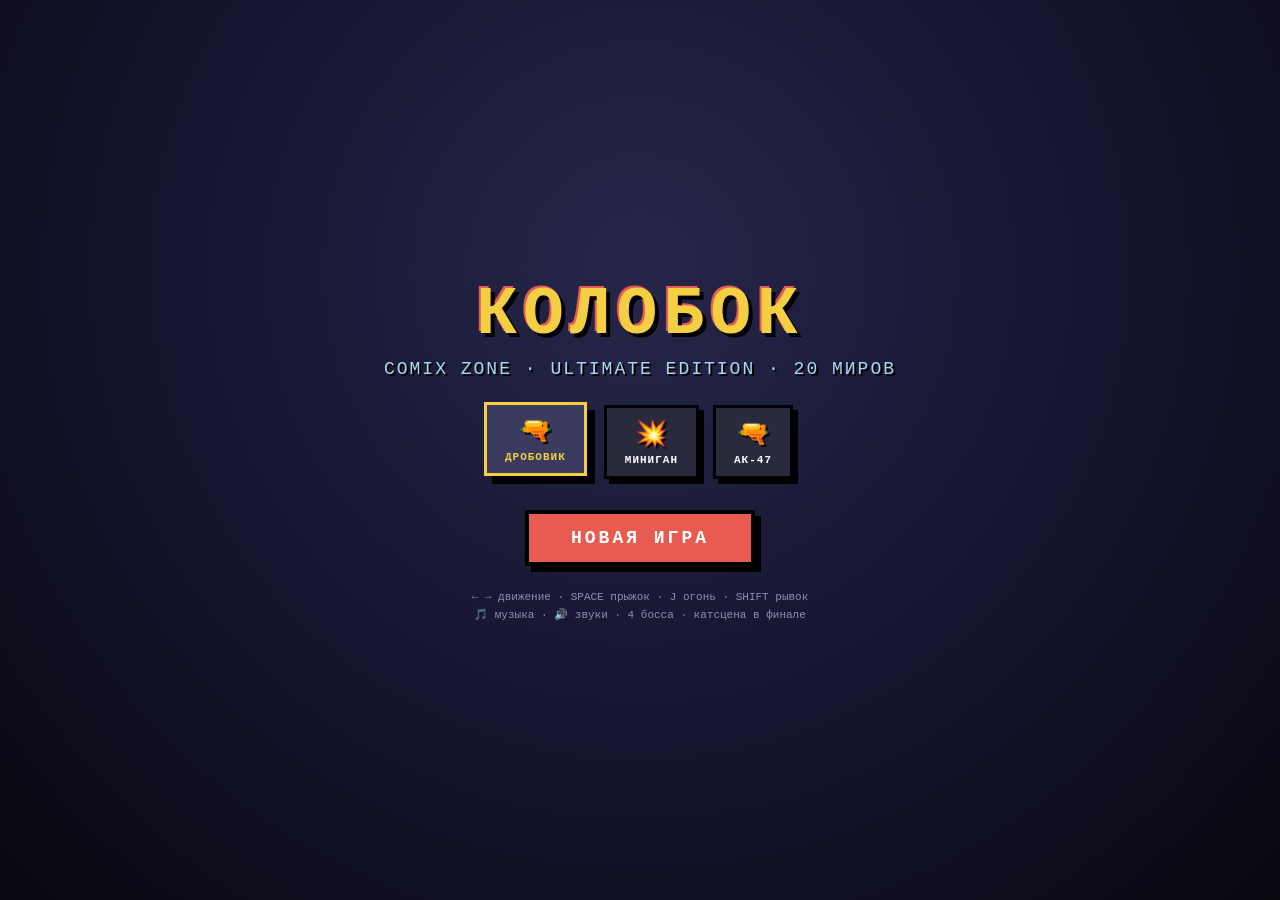
==== commit 65c8ec07: "Update index.html" ====
--- a/index.html
+++ b/index.html
@@ -2687,3 +2687,1823 @@
   c.restore();
   c.restore();
 }
+// ==================== БОССЫ ====================
+function drawBossWolfAlpha(c) {
+  const x = boss.x - camera;
+  const br = Math.sin(boss.t * .08) * 3;
+  entShadow(c, x, boss.y, 48);
+  const flash = boss.hurtFlash > 0 && Math.floor(frame / 3) % 2 === 0;
+  c.save();
+  c.translate(x, boss.y + br);
+  c.scale((boss.facing || 1) * boss.sq, boss.st);
+  c.save();
+  c.translate(-22, -8);
+  c.rotate(-.6 + Math.sin(boss.t * .12) * .4);
+  blob(c, 0, -12, 7, 20, flash ? '#ffd0a0' : '#6a6a74', flash ? '#e8b860' : '#3a3a44', 3);
+  c.restore();
+  blob(c, 0, 0, 44, 38, flash ? '#ffc890' : '#5a5a64', flash ? '#e8a070' : '#2a2a34', 5);
+  drawHatching(c, -34, -18, 68, 40, '#000', .18, 7);
+  blob(c, 5, -32, 22, 20, flash ? '#ffd0a0' : '#6a6a74', flash ? '#e8a070' : '#3a3a44', 4);
+  blob(c, 20, -28, 14, 9, flash ? '#ffe0b0' : '#8a8a94', flash ? '#e8b080' : '#4a4a54', 3);
+  c.fillStyle = '#14141c';
+  c.beginPath();
+  c.arc(30, -30, 4.5, 0, TAU);
+  c.fill();
+  tri(c, -8, -44, -18, -64, 2, -46, flash ? '#ffc890' : '#4a4a54', 3);
+  tri(c, 14, -44, 24, -64, 8, -46, flash ? '#ffc890' : '#4a4a54', 3);
+  const lk = lookAt(boss) * (boss.facing || 1);
+  eye(c, -2, -38, 7, lk, 0, boss.blink > 0, '#ff3300');
+  eye(c, 12, -38, 7, lk, 0, boss.blink > 0, '#ff3300');
+  c.fillStyle = '#fff';
+  for (let i = 0; i < 6; i++) {
+    c.beginPath();
+    c.moveTo(14 + i * 3, -22);
+    c.lineTo(16 + i * 3, -12);
+    c.lineTo(18 + i * 3, -22);
+    c.fill();
+  }
+  c.restore();
+}
+
+function drawBossBearShaman(c) {
+  const x = boss.x - camera;
+  const br = Math.sin(boss.t * .08) * 3;
+  entShadow(c, x, boss.y, 52);
+  const flash = boss.hurtFlash > 0 && Math.floor(frame / 3) % 2 === 0;
+  c.save();
+  c.translate(x, boss.y + br);
+  c.scale((boss.facing || 1) * boss.sq, boss.st);
+  blob(c, 0, 0, 48, 42, flash ? '#ffe0a0' : '#6b4514', flash ? '#e8c070' : '#3a2508', 5);
+  drawHatching(c, -38, -20, 76, 44, '#000', .2, 7);
+  c.fillStyle = '#8b1a1a';
+  c.beginPath();
+  c.moveTo(-30, -10);
+  c.lineTo(30, -10);
+  c.lineTo(20, 30);
+  c.lineTo(-20, 30);
+  c.closePath();
+  c.fill();
+  ink(c, 3);
+  blob(c, 0, -36, 22, 20, flash ? '#ffe8b8' : '#8a5c1c', flash ? '#e8c880' : '#4a3010', 4);
+  blob(c, -16, -52, 8, 8, '#6b4514', '#3a2508', 3);
+  blob(c, 16, -52, 8, 8, '#6b4514', '#3a2508', 3);
+  blob(c, 7, -30, 13, 10, flash ? '#ffe8b8' : '#a8752a', flash ? '#e8c880' : '#5a3d1c', 3);
+  c.fillStyle = '#14141c';
+  c.beginPath();
+  c.arc(9, -34, 4.5, 0, TAU);
+  c.fill();
+  const lk = lookAt(boss) * (boss.facing || 1);
+  eye(c, -6, -40, 5.5, lk, 0, boss.blink > 0, '#ffaa00');
+  eye(c, 12, -40, 5.5, lk, 0, boss.blink > 0, '#ffaa00');
+  c.strokeStyle = '#3a2508';
+  c.lineWidth = 3;
+  c.beginPath();
+  c.moveTo(-22, -58);
+  c.lineTo(-18, -72);
+  c.lineTo(-14, -58);
+  c.stroke();
+  c.fillStyle = '#ffaa00';
+  c.beginPath();
+  c.arc(-18, -74, 5, 0, TAU);
+  c.fill();
+  c.restore();
+}
+
+function drawBossDragon(c) {
+  const x = boss.x - camera;
+  const br = Math.sin(boss.t * .08) * 3;
+  const wing = Math.sin(boss.t * .12) * .6;
+  entShadow(c, x, boss.y, 56);
+  const flash = boss.hurtFlash > 0 && Math.floor(frame / 3) % 2 === 0;
+  c.save();
+  c.translate(x, boss.y + br);
+  c.scale((boss.facing || 1) * boss.sq, boss.st);
+  c.save();
+  c.translate(-24, -16);
+  c.rotate(-.7 + wing);
+  tri(c, 0, 0, -40, -30, -12, 12, flash ? '#ffd0a0' : '#6b1a1a', 4);
+  c.restore();
+  c.save();
+  c.translate(-24, -16);
+  c.rotate(.7 - wing);
+  tri(c, 0, 0, -40, -30, -12, 12, flash ? '#ffd0a0' : '#8e1f1f', 4);
+  c.restore();
+  blob(c, 0, 0, 52, 46, flash ? '#ffc890' : '#d84343', flash ? '#e8a070' : '#6b1a1a', 5);
+  c.fillStyle = '#f5c14b';
+  c.beginPath();
+  c.ellipse(6, 8, 20, 14, 0, 0, TAU);
+  c.fill();
+  drawHatching(c, -42, -22, 84, 48, '#000', .18, 7);
+  blob(c, 8, -40, 24, 22, flash ? '#ffd0a0' : '#ea5a5a', flash ? '#e8a070' : '#8b1e1e', 4);
+  blob(c, 22, -34, 14, 10, flash ? '#ffe0b0' : '#f07070', flash ? '#e8b080' : '#a32222', 3);
+  c.fillStyle = '#14141c';
+  c.beginPath();
+  c.arc(32, -36, 5, 0, TAU);
+  c.fill();
+  tri(c, -10, -52, -18, -74, 2, -54, flash ? '#ffc890' : '#f5c14b', 3);
+  tri(c, 18, -52, 26, -74, 10, -54, flash ? '#ffc890' : '#f5c14b', 3);
+  const lk = lookAt(boss) * (boss.facing || 1);
+  eye(c, -4, -46, 8, lk, 0, boss.blink > 0, '#ffe45a', '#ff3300');
+  eye(c, 14, -46, 8, lk, 0, boss.blink > 0, '#ffe45a', '#ff3300');
+  c.fillStyle = '#fff';
+  for (let i = 0; i < 6; i++) {
+    c.beginPath();
+    c.moveTo(18 + i * 3, -26);
+    c.lineTo(20 + i * 3, -16);
+    c.lineTo(22 + i * 3, -26);
+    c.fill();
+  }
+  if (Math.floor(boss.t / 30) % 2 === 0) {
+    c.fillStyle = 'rgba(255,150,40,.85)';
+    c.beginPath();
+    c.arc(46, -30, 8 + Math.sin(boss.t * .4) * 3, 0, TAU);
+    c.fill();
+  }
+  c.restore();
+}
+
+function drawBossFox(c) {
+  const x = boss.x - camera;
+  const br = Math.sin(boss.t * .08) * 3;
+  const sway = Math.sin(boss.t * .12) * .35;
+  entShadow(c, x, boss.y, 44);
+  const flash = boss.hurtFlash > 0 && Math.floor(frame / 3) % 2 === 0;
+  c.save();
+  c.translate(x, boss.y + br);
+  c.scale((boss.facing || 1) * boss.sq, boss.st);
+  for (let i = 0; i < 3; i++) {
+    c.save();
+    c.translate(-20, 12);
+    c.rotate(-.55 + sway + i * .32);
+    const tg = c.createLinearGradient(0, 0, -52, 26);
+    tg.addColorStop(0, flash ? '#ffd0a0' : '#e8792a');
+    tg.addColorStop(1, '#fff2e0');
+    c.fillStyle = tg;
+    c.beginPath();
+    c.moveTo(0, -8);
+    c.quadraticCurveTo(-32, 8 + Math.sin(boss.t * .2 + i) * 10, -54, 28 + Math.sin(boss.t * .16 + i) * 13);
+    c.quadraticCurveTo(-38, 40, -6, 16);
+    c.closePath();
+    c.fill();
+    ink(c, 3);
+    c.restore();
+  }
+  blob(c, 0, 10, 40, 35, flash ? '#ffc890' : '#f5964a', flash ? '#e89860' : '#c1521a', 5);
+  c.fillStyle = '#fff2e0';
+  c.beginPath();
+  c.ellipse(0, 18, 22, 20, 0, 0, TAU);
+  c.fill();
+  drawHatching(c, -30, -14, 60, 48, '#000', .16, 7);
+  blob(c, 0, -34, 36, 33, flash ? '#ffd0a0' : '#f79f55', flash ? '#e8a070' : '#c85a1c', 5);
+  tri(c, -22, -56, -34, -92, -4, -60, flash ? '#ffc890' : '#d9601c', 4);
+  tri(c, 22, -56, 34, -92, 4, -60, flash ? '#ffc890' : '#d9601c', 4);
+  c.fillStyle = '#ffb6c1';
+  tri(c, -20, -59, -28, -82, -10, -62, '#ffb6c1', 1.5);
+  tri(c, 20, -59, 28, -82, 10, -62, '#ffb6c1', 1.5);
+  blob(c, 0, -22, 20, 14, '#fff4e6', '#e8c8a8', 3);
+  const lk = lookAt(boss) * (boss.facing || 1);
+  const glow = .5 + Math.sin(boss.t * .16) * .4;
+  c.save();
+  c.globalCompositeOperation = 'lighter';
+  const g = c.createRadialGradient(0, -42, 2, 0, -42, 40);
+  g.addColorStop(0, `rgba(255,60,20,${glow * .4})`);
+  g.addColorStop(1, 'rgba(255,60,20,0)');
+  c.fillStyle = g;
+  c.beginPath();
+  c.arc(0, -42, 40, 0, TAU);
+  c.fill();
+  c.restore();
+  eye(c, -14, -43, 9, lk, 0, boss.blink > 0, '#fff', '#c81f00');
+  eye(c, 14, -43, 9, lk, 0, boss.blink > 0, '#fff', '#c81f00');
+  c.fillStyle = '#14141c';
+  c.beginPath();
+  c.arc(0, -27, 4.5, 0, TAU);
+  c.fill();
+  c.strokeStyle = '#0d0d12';
+  c.lineWidth = 3;
+  c.beginPath();
+  c.arc(0, -22, 16, .2, Math.PI - .2);
+  c.stroke();
+  c.fillStyle = '#fff';
+  for (let i = 0; i < 4; i++) {
+    c.beginPath();
+    c.moveTo(-11 + i * 7, -21);
+    c.lineTo(-8 + i * 7, -14);
+    c.lineTo(-5 + i * 7, -21);
+    c.fill();
+  }
+  c.restore();
+}
+
+function drawBoss(c) {
+  if (!boss || !boss.isBossLevel || !bossBattle || !boss.alive) return;
+  const t = getBossType();
+  if (t === 'wolf_alpha') drawBossWolfAlpha(c);
+  else if (t === 'bear_shaman') drawBossBearShaman(c);
+  else if (t === 'dragon') drawBossDragon(c);
+  else drawBossFox(c);
+  const x = boss.x - camera;
+  const bw = 110;
+  const bx = x - bw / 2;
+  const by = boss.y - (t === 'dragon' ? 150 : 112);
+  c.fillStyle = '#2b1414';
+  c.fillRect(bx - 3, by - 3, bw + 6, 18);
+  ink(c, 3);
+  c.fillStyle = '#e33';
+  c.fillRect(bx, by, bw * (boss.hp / boss.maxHp), 12);
+  c.fillStyle = '#fff';
+  c.font = "bold 11px 'Courier New'";
+  c.textAlign = 'center';
+  c.fillText(getBossName(), x, by - 8);
+}
+
+function drawStars(c) {
+  for (const s of stars) {
+    if (s.taken) continue;
+    const x = s.x - camera;
+    if (x < -40 || x > W + 40) continue;
+    const fy = s.y + Math.sin(frame * .08 + s.x * .02) * 5;
+    const sc = 1 + Math.sin(frame * .1 + s.x) * .08;
+    c.save();
+    c.translate(x, fy);
+    c.rotate(Math.sin(frame * .03 + s.x) * .2);
+    c.scale(sc, sc);
+    c.font = '34px Arial';
+    c.textAlign = 'center';
+    c.fillText('⭐', 0, 0);
+    c.restore();
+  }
+}
+
+function drawPickups(c) {
+  for (const p of pickups) {
+    const x = p.x - camera;
+    if (x < -50 || x > W + 50) continue;
+    const fy = p.y + Math.sin(frame * .1 + p.x) * 5;
+    c.save();
+    c.globalCompositeOperation = 'lighter';
+    const g = c.createRadialGradient(x, fy, 2, x, fy, 26);
+    g.addColorStop(0, 'rgba(255,255,200,.35)');
+    g.addColorStop(1, 'rgba(255,255,200,0)');
+    c.fillStyle = g;
+    c.beginPath();
+    c.arc(x, fy, 26, 0, TAU);
+    c.fill();
+    c.restore();
+    c.font = '30px Arial';
+    c.textAlign = 'center';
+    c.fillText(p.type === 'apple' ? '🍎' : p.type === 'lightning' ? '⚡' : '🛡️', x, fy + 10);
+  }
+}
+
+function drawBullets(c) {
+  for (const b of bullets) {
+    const x = b.x - camera;
+    c.globalAlpha = .4;
+    c.fillStyle = '#ffe45a';
+    c.beginPath();
+    c.arc(x - b.vx * .8, b.y - (b.vy || 0) * .8, 5, 0, TAU);
+    c.fill();
+    c.globalAlpha = 1;
+    c.beginPath();
+    c.arc(x, b.y, 6, 0, TAU);
+    c.fillStyle = '#2b2b33';
+    c.fill();
+    c.strokeStyle = '#fff';
+    c.lineWidth = 2;
+    c.stroke();
+  }
+  for (const b of enemyBullets) {
+    c.save();
+    c.translate(b.x - camera, b.y);
+    c.rotate(b.angle || 0);
+    if (b.isSeed) {
+      c.fillStyle = '#22222a';
+      c.fillRect(-6, -4, 12, 8);
+      c.strokeStyle = '#fff';
+      c.lineWidth = 1.2;
+      c.strokeRect(-6, -4, 12, 8);
+    } else {
+      const col = b.isGreen ? '#5cff5c' : '#ffcf45';
+      c.save();
+      c.globalCompositeOperation = 'lighter';
+      const g = c.createRadialGradient(0, 0, 1, 0, 0, 16);
+      g.addColorStop(0, b.isGreen ? 'rgba(90,255,90,.5)' : 'rgba(255,200,60,.5)');
+      g.addColorStop(1, 'rgba(0,0,0,0)');
+      c.fillStyle = g;
+      c.beginPath();
+      c.arc(0, 0, 16, 0, TAU);
+      c.fill();
+      c.restore();
+      c.beginPath();
+      c.ellipse(0, 0, 10, 6, 0, 0, TAU);
+      c.fillStyle = col;
+      c.fill();
+      ink(c, 2);
+    }
+    c.restore();
+  }
+}
+
+function drawComicFrame(c) {
+  c.strokeStyle = '#fff';
+  c.lineWidth = 12;
+  c.strokeRect(6, 6, W - 12, H - 12);
+  c.strokeStyle = '#000';
+  c.lineWidth = 4;
+  c.strokeRect(12, 12, W - 24, H - 24);
+}
+
+function drawLevelBanner(c) {
+  if (levelBannerTimer <= 0) return;
+  levelBannerTimer--;
+  const k = levelBannerTimer > 150 ? (180 - levelBannerTimer) / 30 : (levelBannerTimer < 30 ? levelBannerTimer / 30 : 1);
+  c.save();
+  c.translate(W / 2, 104);
+  c.scale(clamp(k, 0, 1), clamp(k, 0, 1));
+  c.fillStyle = '#f4cf43';
+  c.beginPath();
+  if (c.roundRect) c.roundRect(-225, -34, 450, 68, 10);
+  else c.rect(-225, -34, 450, 68);
+  c.fill();
+  ink(c, 5);
+  c.save();
+  c.beginPath();
+  c.rect(-225, -34, 450, 68);
+  c.clip();
+  c.fillStyle = 'rgba(0,0,0,.10)';
+  for (let i = -225; i < 225; i += 9) {
+    for (let j = -34; j < 34; j += 9) {
+      c.beginPath();
+      c.arc(i, j, 1.6, 0, TAU);
+      c.fill();
+    }
+  }
+  c.restore();
+  c.fillStyle = '#000';
+  c.font = "bold 25px 'Courier New'";
+  c.textAlign = 'center';
+  c.textBaseline = 'middle';
+  c.fillText(worlds[world].name.toUpperCase(), 0, -4);
+  c.font = "12px 'Courier New'";
+  c.fillText('МИР ' + (world + 1) + ' / ' + TOTAL_LEVELS + (isBossLevel() ? ' · БОСС!' : ''), 0, 20);
+  c.restore();
+}
+
+function drawOverlay(c) {
+  if (hitFlash > 0) {
+    c.fillStyle = `rgba(255,40,40,${hitFlash / 40})`;
+    c.fillRect(0, 0, W, H);
+    hitFlash--;
+  }
+  if (!gameOver && !victory) return;
+  if (gamePhase === 'cutscene') return;
+  c.fillStyle = 'rgba(0,0,0,.78)';
+  c.fillRect(0, 0, W, H);
+  c.textAlign = 'center';
+  c.font = "bold 56px 'Courier New'";
+  c.lineWidth = 7;
+  c.strokeStyle = '#000';
+  const t = victory ? 'ПОБЕДА!' : 'ИГРА ОКОНЧЕНА';
+  c.strokeText(t, W / 2, 224);
+  c.fillStyle = victory ? '#7fe07f' : '#e85b50';
+  c.fillText(t, W / 2, 224);
+  c.font = "26px 'Courier New'";
+  c.lineWidth = 4;
+  c.strokeStyle = '#000';
+  const s = victory ? 'Колобок спас лес! ⭐ ' + totalStars : 'Попробуй ещё раз! ⭐ ' + totalStars;
+  c.strokeText(s, W / 2, 282);
+  c.fillStyle = '#fff';
+  c.fillText(s, W / 2, 282);
+  c.font = "16px 'Courier New'";
+  c.fillText('Нажмите ↻ ЗАНОВО', W / 2, 330);
+}
+
+// ==================== КАТСЦЕНА ====================
+function drawGrandma(c, x, y, hug) {
+  const br = Math.sin(frame * .1) * 1.5;
+  c.save();
+  c.translate(x, y);
+  c.fillStyle = grad(c, 0, 10, 30, '#a8322b', '#5c1a18');
+  c.beginPath();
+  c.moveTo(-22, -10 + br);
+  c.quadraticCurveTo(-28, 40, 0, 42);
+  c.quadraticCurveTo(28, 40, 22, -10 + br);
+  c.closePath();
+  c.fill();
+  ink(c, 3.5);
+  blob(c, 0, -22 + br, 16, 17, '#ffe0b8', '#c89068', 3);
+  c.fillStyle = '#e8e8f0';
+  c.beginPath();
+  c.arc(0, -30 + br, 17, Math.PI, 0);
+  c.fill();
+  ink(c, 2.5);
+  c.fillStyle = '#8b4513';
+  c.beginPath();
+  c.arc(-14, -22 + br, 5, 0, TAU);
+  c.arc(14, -22 + br, 5, 0, TAU);
+  c.fill();
+  eye(c, -5, -22 + br, 3.5, hug ? 0 : 1, 0, false);
+  eye(c, 5, -22 + br, 3.5, hug ? 0 : 1, 0, false);
+  c.strokeStyle = '#0d0d12';
+  c.lineWidth = 2;
+  c.beginPath();
+  c.arc(0, -14 + br, 5, .2, Math.PI - .2);
+  c.stroke();
+  c.restore();
+}
+
+function drawGrandpa(c, x, y, hug) {
+  const br = Math.sin(frame * .1 + 1) * 1.5;
+  c.save();
+  c.translate(x, y);
+  c.fillStyle = grad(c, 0, 10, 30, '#3a5a8a', '#1a2a4a');
+  c.beginPath();
+  c.moveTo(-22, -10 + br);
+  c.quadraticCurveTo(-28, 40, 0, 42);
+  c.quadraticCurveTo(28, 40, 22, -10 + br);
+  c.closePath();
+  c.fill();
+  ink(c, 3.5);
+  blob(c, 0, -22 + br, 16, 17, '#ffe0b8', '#c89068', 3);
+  c.fillStyle = '#1a2a4a';
+  c.beginPath();
+  c.arc(0, -32 + br, 17, Math.PI, 0);
+  c.fill();
+  ink(c, 2.5);
+  c.fillStyle = '#1a2a4a';
+  c.fillRect(-18, -32 + br, 36, 4);
+  c.fillStyle = '#e8e8f0';
+  c.beginPath();
+  c.ellipse(0, -10 + br, 10, 14, 0, 0, TAU);
+  c.fill();
+  ink(c, 2);
+  eye(c, -5, -22 + br, 3.5, hug ? 0 : 1, 0, false);
+  eye(c, 5, -22 + br, 3.5, hug ? 0 : 1, 0, false);
+  c.restore();
+}
+
+function drawPlayerAt(c, x, y) {
+  const oldX = player.x;
+  const oldY = player.y;
+  const cam = camera;
+  player.x = x + cam;
+  player.y = y;
+  const oldFacing = player.facing;
+  player.facing = 1;
+  drawPlayer(c);
+  player.x = oldX;
+  player.y = oldY;
+  player.facing = oldFacing;
+}
+
+function drawCutscene(c) {
+  if (gamePhase !== 'cutscene') return;
+  const hutX = LEVEL_WIDTH - 140 - camera;
+  const t = cut.timer;
+  c.fillStyle = 'rgba(0,0,0,.4)';
+  c.fillRect(0, 0, W, H);
+  drawHut(c);
+  if (cut.phase === 0) {
+    say('Домой! Наконец-то домой...', VOICE.hero);
+    cut.phase = 1;
+    cut.timer = 0;
+  }
+  if (cut.phase >= 1) {
+    const px = hutX + 60;
+    if (t < 60) {
+      const progress = t / 60;
+      const startX = player.x - camera;
+      const cx = startX + (px - startX) * progress;
+      drawPlayerAt(c, cx, GROUND_Y - 19);
+    } else {
+      drawPlayerAt(c, px - 30, GROUND_Y - 19);
+    }
+  }
+  if (cut.phase >= 1 && t > 60 && t < 120) {
+    const doorX = hutX + 45;
+    c.fillStyle = '#2b1a08';
+    c.fillRect(doorX, GROUND_Y - 80, 36, 80);
+    c.fillStyle = '#f4cf43';
+    c.fillRect(doorX - 20, GROUND_Y - 80, 60, 80);
+  }
+  if (cut.phase === 1 && t >= 120) {
+    cut.phase = 2;
+    cut.timer = 0;
+    say('Внучок! Нашли тебя!', VOICE.grandma);
+  }
+  if (cut.phase >= 2) {
+    const hugT = Math.min(1, (t - 120) / 60);
+    const gmx = hutX + 20 - hugT * 20;
+    const gpx = hutX + 100 + hugT * 20;
+    const px = hutX + 60;
+    drawGrandma(c, gmx, GROUND_Y - 20, cut.phase >= 3);
+    drawGrandpa(c, gpx, GROUND_Y - 20, cut.phase >= 3);
+    if (cut.phase >= 3) {
+      const cx = hutX + 60;
+      drawGrandma(c, cx - 25, GROUND_Y - 20, true);
+      drawGrandpa(c, cx + 25, GROUND_Y - 20, true);
+      drawPlayerAt(c, cx, GROUND_Y - 30);
+    } else {
+      drawPlayerAt(c, px, GROUND_Y - 19);
+    }
+  }
+  if (cut.phase === 2 && t >= 180) {
+    cut.phase = 3;
+    cut.timer = 0;
+    say('Наконец-то я тебя дождалась!', VOICE.grandma);
+  }
+  if (cut.phase === 3 && t >= 180) {
+    cut.phase = 4;
+    cut.timer = 0;
+    say('Ура!', VOICE.hero);
+    for (let i = 0; i < 30; i++) {
+      spawnParticles(hutX + 60, GROUND_Y - 30, ['#f4cf43', '#e85b50', '#4aa9ef', '#7fe07f'][i % 4], 2, 8, 4);
+    }
+  }
+  if (cut.phase >= 4) {
+    const cx = hutX + 60;
+    drawGrandma(c, cx - 25, GROUND_Y - 20, true);
+    drawGrandpa(c, cx + 25, GROUND_Y - 20, true);
+    const jumpY = GROUND_Y - 30 - Math.abs(Math.sin(t * .15)) * 30;
+    drawPlayerAt(c, cx, jumpY);
+    c.font = "bold 64px 'Courier New'";
+    c.textAlign = 'center';
+    c.lineWidth = 8;
+    c.strokeStyle = '#000';
+    const scale = 1 + Math.sin(t * .2) * .1;
+    c.save();
+    c.translate(W / 2, 150);
+    c.scale(scale, scale);
+    c.strokeText('УРА!', 0, 0);
+    c.fillStyle = '#f4cf43';
+    c.fillText('УРА!', 0, 0);
+    c.restore();
+  }
+  if (cut.phase === 4 && t >= 240) {
+    cut.phase = 5;
+    victory = true;
+    musicStop();
+  }
+  if (cut.phase >= 5) {
+    c.fillStyle = 'rgba(0,0,0,.8)';
+    c.fillRect(0, 0, W, H);
+    c.textAlign = 'center';
+    c.font = "bold 60px 'Courier New'";
+    c.lineWidth = 8;
+    c.strokeStyle = '#000';
+    c.strokeText('СЕМЬЯ ВНОВЕ!', W / 2, 200);
+    c.fillStyle = '#f4cf43';
+    c.fillText('СЕМЬЯ ВНОВЕ!', W / 2, 200);
+    c.font = "28px 'Courier New'";
+    c.lineWidth = 5;
+    c.strokeText('Колобок вернулся домой ⭐ ' + totalStars, W / 2, 260);
+    c.fillStyle = '#fff';
+    c.fillText('Колобок вернулся домой ⭐ ' + totalStars, W / 2, 260);
+    c.font = "16px 'Courier New'";
+    c.fillText('Нажмите ↻ ЗАНОВО', W / 2, 320);
+  }
+}
+
+const ENEMY_DRAW = {
+  rabbit: drawRabbit,
+  wolf: drawWolf,
+  bear: drawBearEnemy,
+  fox: drawFox,
+  frog: drawFrog,
+  troll: drawTroll,
+  skeleton: drawSkeleton,
+  dragon: drawDragon,
+  goblin: drawGoblin,
+  fire: drawFire
+};
+
+function draw() {
+  ctx.clearRect(0, 0, W, H);
+  ctx.save();
+  if (shakeTime > 0) {
+    ctx.translate(rnd(-shakeAmp, shakeAmp), rnd(-shakeAmp, shakeAmp));
+    shakeTime--;
+    shakeAmp *= .88;
+  }
+  drawBackground(ctx);
+  for (const p of platforms) drawPlatform3D(ctx, p);
+  if (gamePhase !== 'cutscene') drawHut(ctx);
+  drawStars(ctx);
+  drawPickups(ctx);
+  for (const g of gopniks) drawGopnik(ctx, g);
+  const ed = ENEMY_DRAW[worlds[world].enemy] || drawRabbit;
+  for (const e of enemies) {
+    if (!e.alive) continue;
+    const x = e.x - camera;
+    if (x < -90 || x > W + 90) continue;
+    ed(ctx, e);
+  }
+  for (const w of witches) drawWitch(ctx, w);
+  for (const l of lizards) drawLizard(ctx, l);
+  for (const b of bears) drawBear(ctx, b);
+  for (const m of mermaids) {
+    if (m.alive && Math.abs(m.x - camera - W / 2) < W) drawMermaid(ctx, m);
+  }
+  for (const s of sharks) {
+    if (s.alive && Math.abs(s.x - camera - W / 2) < W) drawShark(ctx, s);
+  }
+  for (const t of trees) {
+    if (t.alive && Math.abs(t.x - camera - W / 2) < W) drawTreeMonster(ctx, t);
+  }
+  drawBoss(ctx);
+  drawBullets(ctx);
+  drawParticles(ctx);
+  if (gamePhase !== 'cutscene') {
+    drawRat(ctx);
+    drawPlayer(ctx);
+  }
+  drawFloatingTexts(ctx);
+  drawWeather(ctx);
+  drawForeground(ctx);
+  ctx.restore();
+  drawComicFrame(ctx);
+  drawLevelBanner(ctx);
+  if (gamePhase === 'cutscene') drawCutscene(ctx);
+  drawOverlay(ctx);
+}
+
+function makeLevel() {
+  player = initAnim({x: 70, y: GROUND_Y - 19, vx: 0, vy: 0, r: 19, speed: world === 10 ? 2.2 : 3.2, facing: 1, onGround: false, health: 3, invincible: 0, jumpsLeft: 2, maxJumps: 2, lastShot: 0});
+  rat = initAnim({x: 10, y: GROUND_Y - 10, vx: 0, vy: 0, onGround: true, facing: 1, shootTimer: 70, alive: true, r: 10});
+  bullets = [];
+  enemyBullets = [];
+  enemies = [];
+  witches = [];
+  lizards = [];
+  bears = [];
+  stars = [];
+  platforms = [];
+  gaps = [];
+  mermaids = [];
+  sharks = [];
+  trees = [];
+  gopniks = [];
+  pickups = [];
+  particles = [];
+  rings = [];
+  floatingTexts = [];
+  bossBattle = false;
+  isTransitioning = false;
+  shakeTime = 0;
+  shakeAmp = 0;
+  hitFlash = 0;
+  playerDashing = 0;
+  playerDashCooldown = 0;
+  lastSafeX = 70;
+  camera = 0;
+  levelBannerTimer = 180;
+  gamePhase = 'playing';
+  gaps = [{x: 760, w: 90}, {x: 1450, w: 110}, {x: 2050, w: 90}];
+  makeForeground();
+  makeWeather();
+  if (world === 10) {
+    mermaids.push(initAnim({x: 650, baseY: 220, y: 220, vx: 1, facing: 1, phase: rnd(0, TAU), shootTimer: 110, alive: true}));
+    mermaids.push(initAnim({x: 1750, baseY: 200, y: 200, vx: -.9, facing: -1, phase: rnd(0, TAU), shootTimer: 160, alive: true}));
+    sharks.push(initAnim({x: 1100, y: GROUND_Y - 30, vx: 1.5, alive: true}));
+    sharks.push(initAnim({x: 1850, y: GROUND_Y - 30, vx: -1.5, alive: true}));
+    playSpawnSound('mermaid');
+  } else if (world === 19) {
+    [500, 1200, 1900].forEach((x, i) => trees.push(initAnim({x: x, y: GROUND_Y - 40, hp: 3, maxHp: 3, alive: true, shootTimer: 100 + i * 20})));
+    playSpawnSound('tree');
+  } else {
+    const enemyCount = isBossLevel() ? 3 : 5;
+    for (let i = 0; i < enemyCount; i++) {
+      const x = 390 + i * 370;
+      if (gaps.some(g => x > g.x - 20 && x < g.x + g.w + 20)) continue;
+      enemies.push(initAnim({x: x, y: GROUND_Y - 20, vx: .6 + (world % 4) * .1, vy: 0, min: x - 95, max: x + 95, alive: true, onGround: true, jumpTimer: 60 + i * 27, hp: 1}));
+    }
+    if (enemies.length > 0) playSpawnSound(worlds[world].enemy);
+    if (world % 4 > 0) {
+      witches.push(initAnim({x: 650, baseY: 220, y: 220, vx: 1 + (world % 4) * .1, phase: rnd(0, TAU), shootTimer: 110, alive: true}));
+      witches.push(initAnim({x: 1750, baseY: 200, y: 200, vx: -(.9 + (world % 4) * .1), phase: rnd(0, TAU), shootTimer: 160, alive: true}));
+      lizards.push(initAnim({x: 1100, y: GROUND_Y - 15, vx: 1.2, vy: 0, alive: true, onGround: true, facing: 1, dashTimer: 140, speed: 1.2 + (world % 4) * .12}));
+      lizards.push(initAnim({x: 1850, y: GROUND_Y - 15, vx: -1.2, vy: 0, alive: true, onGround: true, facing: -1, dashTimer: 200, speed: 1.2 + (world % 4) * .12}));
+    }
+    if (world % 4 >= 2) bears.push(initAnim({x: 1350, y: GROUND_Y - 30, vx: .6, vy: 0, hp: 3, maxHp: 3, alive: true, onGround: true, facing: 1, throwTimer: 140, hurtFlash: 0}));
+  }
+  for (let i = 0; i < 3; i++) gopniks.push(initAnim({x: 600 + i * 500, y: GROUND_Y - 20, vx: .8, vy: 0, min: 550 + i * 500, max: 650 + i * 500, alive: true, onGround: true, facing: 1, shootTimer: 120 + i * 40}));
+  platforms = [{x: 260, y: GROUND_Y - 75, w: 120, h: 16}, {x: 570, y: GROUND_Y - 110, w: 135, h: 16}, {x: 900, y: GROUND_Y - 80, w: 140, h: 16}, {x: 1250, y: GROUND_Y - 115, w: 150, h: 16}, {x: 1590, y: GROUND_Y - 80, w: 130, h: 16}, {x: 1900, y: GROUND_Y - 110, w: 150, h: 16}];
+  for (let i = 0; i < 13; i++) {
+    const sx = 240 + i * 165;
+    if (gaps.some(g => sx > g.x - 10 && sx < g.x + g.w + 10)) continue;
+    stars.push({x: sx, y: i % 2 === 0 ? GROUND_Y - 140 : GROUND_Y - 50, taken: false});
+  }
+  const bossHp = isBossLevel() ? 10 + Math.floor(world / 5) * 5 : 10;
+  boss = initAnim({x: 2180, y: GROUND_Y - 45, vx: 1.2, vy: 0, hp: bossHp, maxHp: bossHp, alive: true, shootTimer: 100, jumpTimer: 90, facing: -1, hurtFlash: 0, isBossLevel: isBossLevel()});
+  updateInfo();
+}
+
+function updateInfo() {
+  info.textContent = `Мир ${world + 1}/${TOTAL_LEVELS}: ${worlds[world].name} | ⭐ ${totalStars} | ❤️ ${player ? player.health : 3}`;
+}
+
+function isOverGap(x) {
+  return gaps.some(g => x + player.r * .5 > g.x && x - player.r * .5 < g.x + g.w);
+}
+
+function saveProgress() {
+  try {
+    localStorage.setItem(SAVE_KEY, JSON.stringify({
+      version: 10,
+      world: world,
+      totalStars: totalStars,
+      lastSafeX: lastSafeX,
+      currentWeapon: currentWeapon,
+      musicOn: A.musicOn,
+      sfxOn: A.sfxOn,
+      player: {x: player.x, y: player.y, health: player.health, facing: player.facing},
+      bossBattle: bossBattle,
+      gameOver: gameOver,
+      victory: victory
+    }));
+  } catch (e) {}
+}
+
+function loadProgress() {
+  try {
+    const raw = localStorage.getItem(SAVE_KEY);
+    if (!raw) return false;
+    const d = JSON.parse(raw);
+    if (!d || d.version !== 10 || !Number.isInteger(d.world) || d.world < 0 || d.world >= TOTAL_LEVELS) return false;
+    world = d.world;
+    totalStars = Math.max(0, Number(d.totalStars) || 0);
+    lastSafeX = Number(d.lastSafeX) || 70;
+    if (['minigun', 'shotgun', 'ak47'].includes(d.currentWeapon)) currentWeapon = d.currentWeapon;
+    A.musicOn = d.musicOn !== false;
+    A.sfxOn = d.sfxOn !== false;
+    makeLevel();
+    if (d.player) {
+      player.x = clamp(Number(d.player.x) || 70, 19, LEVEL_WIDTH - 20);
+      player.y = clamp(Number(d.player.y) || GROUND_Y - 19, 30, GROUND_Y - 5);
+      player.health = clamp(Number(d.player.health) || 3, 1, 3);
+      player.facing = d.player.facing === -1 ? -1 : 1;
+      player.vx = 0;
+      player.vy = 0;
+      player.invincible = 0;
+    }
+    bossBattle = d.bossBattle === true;
+    gameOver = d.gameOver === true;
+    victory = d.victory === true;
+    camera = clamp(player.x - W * .38, 0, LEVEL_WIDTH - W);
+    updateInfo();
+    syncUI();
+    return true;
+  } catch (e) {
+    return false;
+  }
+}
+
+function deleteSave() {
+  try {
+    localStorage.removeItem(SAVE_KEY);
+  } catch (e) {}
+}
+
+function syncUI() {
+  document.querySelectorAll('.weapon-btn').forEach(b => b.classList.toggle('active', b.dataset.weapon === currentWeapon));
+  document.getElementById('shoot').textContent = currentWeapon === 'minigun' ? '💥' : '🔫';
+  document.getElementById('btn-music').classList.toggle('off', !A.musicOn);
+  document.getElementById('btn-sfx').classList.toggle('off', !A.sfxOn);
+  document.getElementById('btn-sfx').textContent = A.sfxOn ? '🔊' : '🔇';
+}
+
+function jump() {
+  if (gameOver || victory || isTransitioning || gamePhase === 'cutscene') return;
+  if (world === 10) {
+    player.vy = -3.5;
+    player.onGround = false;
+    SFX.jump();
+    spawnParticles(player.x, player.y + player.r, 'rgba(255,255,255,.6)', 6, 3, 2, .02);
+    return;
+  }
+  if (player.onGround || player.jumpsLeft > 0) {
+    player.vy = player.onGround ? -11 : -9;
+    player.onGround = false;
+    player.jumpsLeft--;
+    player.sq = .78;
+    player.st = 1.28;
+    SFX.jump();
+    spawnDust(player.x, player.y + player.r, 7);
+  }
+}
+
+function dash() {
+  if (gameOver || victory || isTransitioning || gamePhase === 'cutscene') return;
+  if (playerDashCooldown <= 0) {
+    playerDashing = 15;
+    playerDashCooldown = 45;
+    player.vx = player.facing * (world === 10 ? 8 : 12);
+    player.sq = 1.25;
+    player.st = .8;
+    SFX.dash();
+    spawnParticles(player.x, player.y, '#c158dc', 10, 5, 3);
+  }
+}
+
+function startShoot() {
+  if (gameOver || victory || isTransitioning || gamePhase === 'cutscene') return;
+  isHoldingShoot = true;
+  if (currentWeapon === 'shotgun') shootShotgun();
+  else if (!minigunInterval) {
+    shootAuto();
+    minigunInterval = setInterval(shootAuto, currentWeapon === 'minigun' ? 80 : 100);
+  }
+}
+
+function stopShoot() {
+  isHoldingShoot = false;
+  if (minigunInterval) {
+    clearInterval(minigunInterval);
+    minigunInterval = null;
+  }
+}
+
+function shootShotgun() {
+  const now = Date.now();
+  if (now - (player.lastShot || 0) < 260) return;
+  player.lastShot = now;
+  for (let i = -1; i <= 1; i++) bullets.push({x: player.x + player.facing * 25, y: player.y - 7, vx: player.facing * 8, vy: i * 1.1, life: 70});
+  soundShoot();
+  triggerShake(4, 5);
+  player.sq = 1.12;
+  player.st = .9;
+  spawnParticles(player.x + player.facing * 30, player.y - 7, '#fff0a0', 7, 5, 2);
+}
+
+function shootAuto() {
+  if (gameOver || victory) {
+    stopShoot();
+    return;
+  }
+  const now = Date.now();
+  if (now - (player.lastShot || 0) < 50) return;
+  player.lastShot = now;
+  if (currentWeapon === 'minigun') {
+    bullets.push({x: player.x + player.facing * 30, y: player.y - 7 + rnd(-3, 3), vx: player.facing * 11, vy: rnd(-.4, .4), life: 100});
+    triggerShake(1.5, 3);
+    spawnParticles(player.x + player.facing * 32, player.y - 7, '#ffcc00', 2, 3, 1);
+  } else {
+    bullets.push({x: player.x + player.facing * 35, y: player.y - 7, vx: player.facing * 13, vy: 0, life: 100});
+    triggerShake(2.5, 4);
+    spawnParticles(player.x + player.facing * 36, player.y - 7, '#ffaa00', 3, 4, 2);
+  }
+  player.sq = 1.07;
+  player.st = .95;
+  soundShoot();
+}
+
+function hurtPlayer() {
+  if (player.invincible > 0 || gameOver || victory || isTransitioning || gamePhase === 'cutscene') return;
+  player.health--;
+  player.invincible = 90;
+  player.vy = -6;
+  player.vx = -player.facing * 3;
+  player.sq = 1.3;
+  player.st = .72;
+  triggerShake(12, 15);
+  hitFlash = 16;
+  SFX.hurt();
+  spawnParticles(player.x, player.y, '#ff4444', 16, 6, 3);
+  updateInfo();
+  say('Ой-ой-ой!', VOICE.hero);
+  if (player.health <= 0) {
+    gameOver = true;
+    stopShoot();
+    musicStop();
+    say('Колобок, попробуй ещё раз!', VOICE.narr);
+  }
+  saveProgress();
+}
+
+function respawnFromGap() {
+  player.x = lastSafeX;
+  player.y = GROUND_Y - 19;
+  player.vx = 0;
+  player.vy = 0;
+  player.invincible = 90;
+  triggerShake(14, 18);
+  stopShoot();
+  hurtPlayer();
+  if (!gameOver) say('Осторожно, обрыв!', VOICE.hero);
+}
+
+function killReward(x, y, stars_ = 1, line = 'Ай!') {
+  spawnExplosion(x, y);
+  totalStars += stars_;
+  SFX.kill();
+  if (line) say(line, VOICE.hero);
+  updateInfo();
+  saveProgress();
+}
+
+function updatePlayer() {
+  if (isTransitioning) return;
+  const moving = (keys.left || keys.right) && player.onGround;
+  tickAnim(player, moving, .35);
+  if (playerDashCooldown > 0) {
+    playerDashCooldown--;
+    document.getElementById('dash').classList.add('cool');
+  } else document.getElementById('dash').classList.remove('cool');
+  if (playerDashing > 0) {
+    playerDashing--;
+    player.x += player.vx;
+    if (frame % 3 === 0) spawnParticles(player.x, player.y + 8, 'rgba(180,80,220,.55)', 2, 2, 4, .02);
+  } else {
+    let mv = false;
+    if (keys.left) {
+      player.vx = -player.speed;
+      player.facing = -1;
+      mv = true;
+    }
+    if (keys.right) {
+      player.vx = player.speed;
+      player.facing = 1;
+      mv = true;
+    }
+    if (!mv) player.vx *= .78;
+    player.x += player.vx;
+    if (mv && frame % 8 === 0) spawnDust(player.x - player.facing * 10, player.y + player.r, 2);
+  }
+  player.vy += getGravity();
+  if (world === 10) {
+    if (player.vy > 4) player.vy = 4;
+    if (keys.up || isHoldingShoot) player.vy -= .4;
+  }
+  player.y += player.vy;
+  const overGap = isOverGap(player.x);
+  if (world === 10) {
+    if (player.y > H - player.r) {
+      if (player.vy > 2) {
+        player.sq = 1.2;
+        player.st = .8;
+        spawnParticles(player.x, H - player.r, '#fff', 6, 3, 2, .02);
+      }
+      player.y = H - player.r;
+      player.vy = 0;
+    }
+    if (player.y < player.r) {
+      player.y = player.r;
+      player.vy = 0;
+    }
+    player.onGround = false;
+    player.jumpsLeft = player.maxJumps;
+  } else {
+    if (player.y > H + 40) {
+      respawnFromGap();
+      return;
+    }
+    if (!overGap && player.y + player.r >= GROUND_Y) {
+      if (player.vy > 3.5) {
+        player.sq = 1.24;
+        player.st = .78;
+        SFX.land();
+        spawnDust(player.x, GROUND_Y, 7);
+      }
+      player.y = GROUND_Y - player.r;
+      player.vy = 0;
+      player.onGround = true;
+      player.jumpsLeft = player.maxJumps;
+      lastSafeX = player.x;
+    } else if (player.y + player.r < GROUND_Y) player.onGround = false;
+    for (const p of platforms) {
+      if (player.vy >= 0 && player.x + player.r > p.x && player.x - player.r < p.x + p.w && player.y + player.r >= p.y && player.y + player.r <= p.y + 15) {
+        if (player.vy > 3.5) {
+          player.sq = 1.22;
+          player.st = .8;
+          SFX.land();
+          spawnDust(player.x, p.y, 6);
+        }
+        player.y = p.y - player.r;
+        player.vy = 0;
+        player.onGround = true;
+        player.jumpsLeft = player.maxJumps;
+        lastSafeX = player.x;
+      }
+    }
+  }
+  player.x = clamp(player.x, player.r, LEVEL_WIDTH - 20);
+  if (player.invincible > 0) player.invincible--;
+  camera = clamp(player.x - W * .38, 0, LEVEL_WIDTH - W);
+}
+
+function updateRat() {
+  if (!rat || !rat.alive) return;
+  const dist = player.x - rat.x;
+  const ad = Math.abs(dist);
+  tickAnim(rat, Math.abs(rat.vx) > .4, .4);
+  if (ad > 60) {
+    rat.vx = Math.sign(dist) * 3.5;
+    rat.facing = Math.sign(dist) || 1;
+  } else if (ad < 40) {
+    rat.vx = -Math.sign(dist) * 1.5;
+    rat.facing = Math.sign(dist) || 1;
+  } else rat.vx *= .8;
+  rat.vy += getGravity();
+  rat.x += rat.vx;
+  rat.y += rat.vy;
+  rat.onGround = false;
+  if (rat.y + rat.r >= GROUND_Y) {
+    rat.y = GROUND_Y - rat.r;
+    rat.vy = 0;
+    rat.onGround = true;
+  }
+  for (const p of platforms) {
+    if (rat.vy >= 0 && rat.x + rat.r > p.x && rat.x - rat.r < p.x + p.w && rat.y + rat.r >= p.y && rat.y + rat.r <= p.y + 15) {
+      rat.y = p.y - rat.r;
+      rat.vy = 0;
+      rat.onGround = true;
+    }
+  }
+  if (rat.onGround && ad > 60) {
+    const cx = rat.x + rat.facing * 40;
+    if (gaps.some(g => cx > g.x && cx < g.x + g.w)) {
+      rat.vy = -10;
+      rat.onGround = false;
+      rat.st = 1.2;
+      rat.sq = .85;
+    }
+    for (const p of platforms) {
+      if (cx > p.x && cx < p.x + p.w && rat.y > p.y && rat.y < p.y + p.h + 20) {
+        rat.vy = -9;
+        rat.onGround = false;
+      }
+    }
+  }
+  rat.x = clamp(rat.x, 20, LEVEL_WIDTH - 20);
+  if (rat.y > H + 50) {
+    rat.x = player.x - 60;
+    rat.y = GROUND_Y - 10;
+    rat.vy = 0;
+  }
+  rat.shootTimer--;
+  if (rat.shootTimer <= 0) {
+    let target = null;
+    let md = 400;
+    for (const e of enemies) {
+      if (e.alive) {
+        const d = Math.abs(player.x - e.x);
+        if (d < md) {
+          md = d;
+          target = e;
+        }
+      }
+    }
+    for (const g of gopniks) {
+      if (g.alive) {
+        const d = Math.abs(player.x - g.x);
+        if (d < md) {
+          md = d;
+          target = g;
+        }
+      }
+    }
+    for (const b of bears) {
+      if (b.alive) {
+        const d = Math.abs(player.x - b.x);
+        if (d < md) {
+          md = d;
+          target = b;
+        }
+      }
+    }
+    if (target) {
+      const dx = target.x - rat.x;
+      const dy = target.y - rat.y;
+      const len = Math.hypot(dx, dy) || 1;
+      bullets.push({x: rat.x, y: rat.y - 5, vx: dx / len * 10, vy: dy / len * 10, life: 90});
+      sound(880, .05, 'sine', .05);
+      rat.shootTimer = 60;
+      rat.sq = 1.15;
+      rat.st = .9;
+    } else rat.shootTimer = 30;
+  }
+}
+
+function updateEnemies() {
+  for (const e of enemies) {
+    if (!e.alive) continue;
+    tickAnim(e, Math.abs(e.vx) > .2, .32);
+    e.jumpTimer--;
+    const dist = player.x - e.x;
+    if (e.jumpTimer <= 0 && e.onGround) {
+      e.vy = -(7 + (world % 4) * .5);
+      e.onGround = false;
+      e.jumpTimer = 95 + Math.random() * 85;
+      e.sq = .8;
+      e.st = 1.25;
+    }
+    if (Math.abs(dist) < 230) {
+      e.vx += Math.sign(dist) * .025;
+      e.vx = clamp(e.vx, -2 - (world % 4) * .2, 2 + (world % 4) * .2);
+    } else {
+      if (e.x < e.min) e.vx = Math.abs(e.vx);
+      if (e.x > e.max) e.vx = -Math.abs(e.vx);
+    }
+    e.x += e.vx;
+    e.y += e.vy;
+    e.vy += getGravity();
+    if (e.y >= GROUND_Y - 20) {
+      if (e.vy > 4) {
+        e.sq = 1.2;
+        e.st = .8;
+        spawnDust(e.x, GROUND_Y, 3);
+      }
+      e.y = GROUND_Y - 20;
+      e.vy = 0;
+      e.onGround = true;
+    }
+    if (Math.abs(player.x - e.x) < 35 && Math.abs(player.y - e.y) < 35) {
+      if (player.vy > 0 && player.y < e.y - 10) {
+        e.alive = false;
+        player.vy = -10;
+        player.sq = 1.2;
+        player.st = .8;
+        killReward(e.x, e.y, 1, 'Ай!');
+      } else hurtPlayer();
+    }
+  }
+}
+
+function updateGopniks() {
+  for (const g of gopniks) {
+    if (!g.alive) continue;
+    const dist = player.x - g.x;
+    tickAnim(g, Math.abs(g.vx) > .2, .25);
+    g.facing = Math.sign(dist) || g.facing || 1;
+    if (Math.abs(dist) < 300) {
+      g.vx = Math.abs(dist) > 100 ? Math.sign(dist) * .8 : 0;
+      g.shootTimer--;
+      if (g.shootTimer <= 0) {
+        const dx = player.x - g.x;
+        const dy = player.y - (g.y - 20);
+        const len = Math.hypot(dx, dy) || 1;
+        enemyBullets.push({x: g.x, y: g.y - 20, vx: dx / len * 4, vy: dy / len * 4, angle: Math.atan2(dy, dx), life: 120, isSeed: true});
+        g.shootTimer = 100 + Math.random() * 50;
+        sound(620, .05, 'square', .05);
+        g.sq = 1.1;
+        g.st = .94;
+      }
+    } else {
+      if (g.x < g.min) g.vx = Math.abs(g.vx) || .8;
+      if (g.x > g.max) g.vx = -Math.abs(g.vx) || -.8;
+    }
+    g.x += g.vx;
+    if (Math.abs(player.x - g.x) < 35 && Math.abs(player.y - g.y) < 35) {
+      if (player.vy > 0 && player.y < g.y - 10) {
+        g.alive = false;
+        player.vy = -10;
+        killReward(g.x, g.y, 1, 'А семки есть?');
+      } else hurtPlayer();
+    }
+  }
+}
+
+function updateLizards() {
+  for (const l of lizards) {
+    if (!l.alive) continue;
+    tickAnim(l, Math.abs(l.vx) > .4, .45);
+    l.dashTimer--;
+    const dist = player.x - l.x;
+    if (l.dashTimer <= 0 && l.onGround && Math.abs(dist) < 260) {
+      l.vx = Math.sign(dist) * (3.2 + (world % 4) * .2);
+      l.facing = Math.sign(dist) || 1;
+      l.dashTimer = 160 + Math.random() * 80;
+      l.sq = 1.2;
+      l.st = .85;
+      sound(430, .06, 'square', .06);
+    } else if (l.dashTimer > 0) l.vx *= .93;
+    else {
+      l.vx = l.facing * l.speed;
+      if (l.x < 80) l.facing = 1;
+      if (l.x > LEVEL_WIDTH - 80) l.facing = -1;
+    }
+    l.x += l.vx;
+    l.y += l.vy;
+    l.vy += getGravity();
+    if (l.y >= GROUND_Y - 15) {
+      l.y = GROUND_Y - 15;
+      l.vy = 0;
+      l.onGround = true;
+    } else l.onGround = false;
+    if (Math.abs(player.x - l.x) < 35 && Math.abs(player.y - l.y) < 35) {
+      if (player.vy > 0 && player.y < l.y - 10) {
+        l.alive = false;
+        player.vy = -10;
+        killReward(l.x, l.y, 1, 'Ай!');
+      } else hurtPlayer();
+    }
+  }
+}
+
+function updateBears() {
+  for (const b of bears) {
+    if (!b.alive) continue;
+    if (b.hurtFlash > 0) b.hurtFlash--;
+    const dist = player.x - b.x;
+    b.facing = Math.sign(dist) || 1;
+    b.vx = Math.abs(dist) > 60 ? Math.sign(dist) * .6 : 0;
+    tickAnim(b, Math.abs(b.vx) > .1, .18);
+    b.x += b.vx;
+    b.y += b.vy;
+    b.vy += getGravity();
+    if (b.y >= GROUND_Y - 30) {
+      b.y = GROUND_Y - 30;
+      b.vy = 0;
+      b.onGround = true;
+    }
+    b.throwTimer--;
+    if (b.throwTimer <= 0 && Math.abs(dist) < 380) {
+      const dx = player.x - b.x;
+      const dy = player.y - (b.y - 30);
+      const len = Math.hypot(dx, dy) || 1;
+      enemyBullets.push({x: b.x, y: b.y - 30, vx: dx / len * 3.2, vy: dy / len * 3.2 - 1.2, angle: Math.atan2(dy, dx), life: 180, grav: .08});
+      b.throwTimer = 150 + Math.random() * 80;
+      b.sq = 1.15;
+      b.st = .9;
+      sound(200, .1, 'square', .08);
+    }
+    if (Math.abs(player.x - b.x) < 45 && Math.abs(player.y - b.y) < 45) {
+      if (player.vy > 0 && player.y < b.y - 15) {
+        b.hp--;
+        b.hurtFlash = 20;
+        player.vy = -10;
+        SFX.hit();
+        spawnParticles(b.x, b.y, '#ff5555', 10, 5, 3);
+        if (b.hp <= 0) {
+          b.alive = false;
+          pickups.push({x: b.x, y: b.y - 30, type: 'shield'});
+          killReward(b.x, b.y, 5, 'Ай!');
+        }
+        saveProgress();
+      } else hurtPlayer();
+    }
+  }
+}
+
+function updateWitches() {
+  for (const w of witches) {
+    if (!w.alive) continue;
+    tickAnim(w, true, .2);
+    w.phase += .03;
+    w.x += w.vx;
+    if (w.x < 80) {
+      w.x = 80;
+      w.vx = Math.abs(w.vx);
+    }
+    if (w.x > LEVEL_WIDTH - 80) {
+      w.x = LEVEL_WIDTH - 80;
+      w.vx = -Math.abs(w.vx);
+    }
+    w.y = w.baseY + Math.sin(w.phase) * 25;
+    w.shootTimer--;
+    if (w.shootTimer <= 0) {
+      const dx = player.x - w.x;
+      const dy = player.y - w.y;
+      const len = Math.hypot(dx, dy) || 1;
+      enemyBullets.push({x: w.x, y: w.y, vx: dx / len * 3.4, vy: dy / len * 3.4, angle: Math.atan2(dy, dx), life: 150});
+      w.shootTimer = 130 + Math.random() * 60;
+      sound(300, .08, 'sawtooth', .07);
+      spawnParticles(w.x, w.y, '#c158dc', 5, 3, 2, .02);
+    }
+    if (Math.abs(player.x - w.x) < 40 && Math.abs(player.y - w.y) < 40) hurtPlayer();
+  }
+}
+
+function updateMermaidsSharks() {
+  for (const m of mermaids) {
+    if (!m.alive) continue;
+    tickAnim(m, true, .2);
+    m.phase += .05;
+    m.x += m.vx;
+    m.facing = Math.sign(m.vx) || 1;
+    m.y = m.baseY + Math.sin(m.phase) * 20;
+    if (m.x < 80 || m.x > LEVEL_WIDTH - 80) m.vx *= -1;
+    m.shootTimer--;
+    if (m.shootTimer <= 0) {
+      const dx = player.x - m.x;
+      const dy = player.y - m.y;
+      const len = Math.hypot(dx, dy) || 1;
+      enemyBullets.push({x: m.x, y: m.y, vx: dx / len * 4, vy: dy / len * 4, angle: Math.atan2(dy, dx), life: 150});
+      m.shootTimer = 100 + Math.random() * 50;
+      sound(820, .1, 'sine', .06);
+    }
+    if (Math.abs(player.x - m.x) < 30 && Math.abs(player.y - m.y) < 30) hurtPlayer();
+  }
+  for (const s of sharks) {
+    if (!s.alive) continue;
+    tickAnim(s, true, .2);
+    s.x += s.vx;
+    s.y = GROUND_Y - 30 + Math.sin(frame * .1) * 20;
+    if (s.x < 80 || s.x > LEVEL_WIDTH - 80) s.vx *= -1;
+    if (Math.abs(player.x - s.x) < 40 && Math.abs(player.y - s.y) < 30) hurtPlayer();
+  }
+}
+
+function updateTrees() {
+  for (const t of trees) {
+    if (!t.alive) continue;
+    tickAnim(t, false, .1);
+    t.shootTimer--;
+    if (t.shootTimer <= 0) {
+      const dx = player.x - t.x;
+      const dy = player.y - (t.y - 50);
+      const len = Math.hypot(dx, dy) || 1;
+      enemyBullets.push({x: t.x, y: t.y - 50, vx: dx / len * 3.5, vy: dy / len * 3.5 - 3, angle: Math.atan2(dy, dx), life: 150, isGreen: true, grav: .06});
+      t.shootTimer = 120 + Math.random() * 60;
+      sound(150, .1, 'sawtooth', .08);
+      t.sq = 1.12;
+      t.st = .9;
+    }
+    if (Math.abs(player.x - t.x) < 40 && Math.abs(player.y - t.y) < 40) hurtPlayer();
+  }
+}
+
+function updateBoss() {
+  if (!boss || !boss.isBossLevel) return;
+  if (!bossBattle && player.x > 1950 && boss.alive) {
+    bossBattle = true;
+    const t = getBossType();
+    const lines = {
+      wolf_alpha: 'Волк-вожак! Держись!',
+      bear_shaman: 'Медведь-шаман блокирует путь!',
+      dragon: 'Дракон преградил дорогу!',
+      fox: 'Лиса! Вот это сюрприз!'
+    };
+    say(lines[t] || 'Босс!', t === 'fox' ? VOICE.fox : t === 'wolf_alpha' ? VOICE.wolf : t === 'bear_shaman' ? VOICE.bear : VOICE.dragon);
+    musicStart();
+    triggerShake(8, 14);
+    saveProgress();
+  }
+  if (!bossBattle || !boss.alive) return;
+  tickAnim(boss, Math.abs(boss.vx) > .1, .2);
+  if (boss.hurtFlash > 0) boss.hurtFlash--;
+  const dist = player.x - boss.x;
+  boss.facing = Math.sign(dist) || 1;
+  boss.vx = Math.abs(dist) > 70 ? Math.sign(dist) * 1.1 : 0;
+  boss.x += boss.vx;
+  boss.jumpTimer--;
+  if (boss.jumpTimer <= 0 && boss.y >= GROUND_Y - 45) {
+    boss.vy = -8.5;
+    boss.jumpTimer = 100;
+    boss.sq = .85;
+    boss.st = 1.2;
+  }
+  boss.y += boss.vy;
+  boss.vy += getGravity();
+  if (boss.y > GROUND_Y - 45) {
+    if (boss.vy > 4) {
+      boss.sq = 1.15;
+      boss.st = .85;
+      spawnDust(boss.x, GROUND_Y, 8);
+      triggerShake(4, 6);
+    }
+    boss.y = GROUND_Y - 45;
+    boss.vy = 0;
+  }
+  boss.shootTimer--;
+  if (boss.shootTimer <= 0) {
+    const dx = player.x - boss.x;
+    const dy = (player.y - 10) - (boss.y - 10);
+    const len = Math.hypot(dx, dy) || 1;
+    enemyBullets.push({x: boss.x, y: boss.y - 10, vx: dx / len * 4.8, vy: dy / len * 4.8, angle: Math.atan2(dy, dx), life: 130});
+    boss.shootTimer = 85;
+    sound(260, .1, 'sawtooth', .09);
+  }
+  if (Math.abs(player.x - boss.x) < 50 && Math.abs(player.y - boss.y) < 50) {
+    if (player.vy > 0 && player.y < boss.y - 15) {
+      boss.hp--;
+      boss.hurtFlash = 14;
+      player.vy = -10;
+      SFX.hit();
+      spawnParticles(boss.x, boss.y, '#ff5555', 10, 5, 3);
+      if (boss.hp <= 0) defeatBoss();
+      saveProgress();
+    } else hurtPlayer();
+  }
+}
+
+function defeatBoss() {
+  boss.alive = false;
+  spawnExplosion(boss.x, boss.y);
+  totalStars += 10;
+  const t = getBossType();
+  const lines = {
+    wolf_alpha: 'Во-во-во! Сильный колобок!',
+    bear_shaman: 'Моя магия сломлена!',
+    dragon: 'Ррр! Ты победил меня!',
+    fox: 'Охохонюшки, Хо-Хо!'
+  };
+  say(lines[t] || 'Охохонюшки!', t === 'fox' ? VOICE.fox : t === 'wolf_alpha' ? VOICE.wolf : t === 'bear_shaman' ? VOICE.bear : VOICE.dragon);
+  updateInfo();
+  saveProgress();
+  if (world === TOTAL_LEVELS - 1) {
+    setTimeout(() => {
+      gamePhase = 'cutscene';
+      cut = {timer: 0, phase: 0};
+      musicStop();
+    }, 1500);
+  } else {
+    musicStart();
+  }
+}
+
+function updateBullets() {
+  for (const b of bullets) {
+    b.x += b.vx;
+    b.y += (b.vy || 0);
+    b.life--;
+    for (const g of gopniks) {
+      if (g.alive && Math.abs(b.x - g.x) < 30 && Math.abs(b.y - g.y) < 32) {
+        g.alive = false;
+        b.life = 0;
+        killReward(g.x, g.y, 1, 'А семки есть?');
+      }
+    }
+    for (const e of enemies) {
+      if (e.alive && Math.abs(b.x - e.x) < 30 && Math.abs(b.y - e.y) < 35) {
+        e.alive = false;
+        b.life = 0;
+        if (Math.random() < .25) pickups.push({x: e.x, y: e.y - 20, type: ['apple', 'lightning', 'shield'][Math.floor(Math.random() * 3)]});
+        killReward(e.x, e.y, 1, 'Ай!');
+      }
+    }
+    for (const w of witches) {
+      if (w.alive && Math.abs(b.x - w.x) < 35 && Math.abs(b.y - w.y) < 40) {
+        w.alive = false;
+        b.life = 0;
+        if (Math.random() < .35) pickups.push({x: w.x, y: w.y, type: 'apple'});
+        killReward(w.x, w.y, 2, 'Ай!');
+      }
+    }
+    for (const l of lizards) {
+      if (l.alive && Math.abs(b.x - l.x) < 30 && Math.abs(b.y - l.y) < 26) {
+        l.alive = false;
+        b.life = 0;
+        killReward(l.x, l.y, 1, 'Ай!');
+      }
+    }
+    for (const br of bears) {
+      if (br.alive && Math.abs(b.x - br.x) < 32 && Math.abs(b.y - br.y) < 34) {
+        br.hp--;
+        br.hurtFlash = 20;
+        b.life = 0;
+        SFX.hit();
+        spawnParticles(br.x, br.y, '#ff5555', 5, 4, 2);
+        if (br.hp <= 0) {
+          br.alive = false;
+          pickups.push({x: br.x, y: br.y - 30, type: 'shield'});
+          killReward(br.x, br.y, 5, 'Ай!');
+        }
+        saveProgress();
+      }
+    }
+    for (const m of mermaids) {
+      if (m.alive && Math.abs(b.x - m.x) < 30 && Math.abs(b.y - m.y) < 32) {
+        m.alive = false;
+        b.life = 0;
+        killReward(m.x, m.y, 2, 'Ай!');
+      }
+    }
+    for (const s of sharks) {
+      if (s.alive && Math.abs(b.x - s.x) < 40 && Math.abs(b.y - s.y) < 30) {
+        s.alive = false;
+        b.life = 0;
+        killReward(s.x, s.y, 2, 'Ай!');
+      }
+    }
+    for (const t of trees) {
+      if (t.alive && Math.abs(b.x - t.x) < 40 && Math.abs(b.y - t.y) < 50) {
+        t.hp--;
+        b.life = 0;
+        spawnParticles(t.x, t.y, '#5cff5c', 10, 5, 3);
+        SFX.hit();
+        t.sq = 1.1;
+        t.st = .92;
+        if (t.hp <= 0) {
+          t.alive = false;
+          killReward(t.x, t.y, 3, 'Ай!');
+        }
+        saveProgress();
+      }
+    }
+    if (boss && boss.isBossLevel && bossBattle && boss.alive && Math.abs(b.x - boss.x) < 45 && Math.abs(b.y - boss.y) < 52) {
+      boss.hp--;
+      boss.hurtFlash = 12;
+      b.life = 0;
+      SFX.hit();
+      spawnParticles(boss.x, boss.y, '#ff5555', 8, 5, 3);
+      if (boss.hp <= 0) defeatBoss();
+      saveProgress();
+    }
+  }
+  bullets = bullets.filter(b => b.life > 0 && b.x > -100 && b.x < LEVEL_WIDTH + 100 && b.y < H + 60 && b.y > -60);
+  for (const b of enemyBullets) {
+    b.x += b.vx;
+    b.y += b.vy;
+    if (b.grav) b.vy += b.grav;
+    b.life--;
+    b.angle = Math.atan2(b.vy, b.vx);
+    if (Math.abs(b.x - player.x) < 25 && Math.abs(b.y - player.y) < 25) {
+      b.life = 0;
+      hurtPlayer();
+    }
+  }
+  enemyBullets = enemyBullets.filter(b => b.life > 0 && b.y < H + 80);
+}
+
+function updatePickups() {
+  for (let i = pickups.length - 1; i >= 0; i--) {
+    const p = pickups[i];
+    if (Math.abs(player.x - p.x) < 32 && Math.abs(player.y - p.y) < 34) {
+      if (p.type === 'apple') {
+        player.health = Math.min(3, player.health + 1);
+        addFloatingText(player.x - camera, player.y - 44, '+1 ❤️', '#ff6b6b');
+      } else if (p.type === 'lightning') {
+        player.lastShot = Date.now() - 300;
+        playerDashCooldown = 0;
+        addFloatingText(player.x - camera, player.y - 44, 'БЫСТРО!', '#4ac8ff');
+      } else {
+        player.invincible = 200;
+        addFloatingText(player.x - camera, player.y - 44, 'ЩИТ!', '#7fe07f');
+      }
+      SFX.pickup();
+      spawnParticles(p.x, p.y, '#fff6a0', 10, 4, 2, .05);
+      pickups.splice(i, 1);
+      updateInfo();
+      saveProgress();
+    }
+  }
+}
+
+function updateStars() {
+  for (const s of stars) {
+    if (!s.taken && Math.abs(player.x - s.x) < 32 && Math.abs(player.y - s.y) < 42) {
+      s.taken = true;
+      totalStars++;
+      addFloatingText(player.x - camera, player.y - 44, '+1 ⭐', '#ffd700');
+      spawnParticles(s.x, s.y, '#ffe45a', 8, 4, 2, .05);
+      SFX.star();
+      updateInfo();
+      saveProgress();
+    }
+  }
+}
+
+function checkLevelEnd() {
+  if (isTransitioning || gameOver || victory || gamePhase === 'cutscene') return;
+  const hutX = LEVEL_WIDTH - 140;
+  if (player.x > hutX + 40 && player.x < hutX + 90) {
+    if (boss && boss.isBossLevel && boss.alive) {
+      player.x = hutX + 38;
+      say('Сначала одолей ' + getBossName() + '!', VOICE.fox);
+      return;
+    }
+    isTransitioning = true;
+    stopShoot();
+    say('В избушку!', VOICE.hero);
+    sound(880, .3, 'sine', .1);
+    spawnParticles(player.x, player.y, '#fff', 20, 6, 3, .02);
+    setTimeout(() => {
+      if (world < TOTAL_LEVELS - 1) {
+        world++;
+        makeLevel();
+        say('Мир ' + (world + 1) + ': ' + worlds[world].name + (isBossLevel() ? '! БОСС!' : ''), VOICE.narr);
+        musicStart();
+        startAmbient();
+        saveProgress();
+        isTransitioning = false;
+      } else {
+        victory = true;
+        musicStop();
+        say('Победа! Колобок спас лес!', VOICE.narr);
+        saveProgress();
+        isTransitioning = false;
+      }
+    }, 1000);
+  }
+  if (boss && boss.isBossLevel && bossBattle && boss.alive && player.x > 2110) player.x = 2110;
+}
+
+function update() {
+  if (gameOver) {
+    draw();
+    gameLoopRunning = false;
+    return;
+  }
+  if (gamePhase === 'cutscene') {
+    cut.timer++;
+    updateEffects();
+    updateWeather();
+    draw();
+    requestAnimationFrame(update);
+    return;
+  }
+  if (victory) {
+    draw();
+    gameLoopRunning = false;
+    return;
+  }
+  frame++;
+  updatePlayer();
+  updateEnemies();
+  updateWitches();
+  updateLizards();
+  updateBears();
+  updateGopniks();
+  updateMermaidsSharks();
+  updateTrees();
+  updateBoss();
+  updateBullets();
+  updateRat();
+  updateStars();
+  updatePickups();
+  updateEffects();
+  updateWeather();
+  checkLevelEnd();
+  updateInfo();
+  draw();
+  if (frame - lastSaveFrame >= 90) {
+    saveProgress();
+    lastSaveFrame = frame;
+  }
+  requestAnimationFrame(update);
+}
+
+function startGameLoop() {
+  if (gameLoopRunning) return;
+  gameLoopRunning = true;
+  requestAnimationFrame(update);
+}
+
+document.addEventListener('keydown', e => {
+  if (['ArrowLeft', 'ArrowRight', 'ArrowUp', 'Space'].includes(e.code)) e.preventDefault();
+  A.resume();
+  if (e.code === 'ArrowLeft' || e.code === 'KeyA') keys.left = true;
+  if (e.code === 'ArrowRight' || e.code === 'KeyD') keys.right = true;
+  if ((e.code === 'ArrowUp' || e.code === 'Space' || e.code === 'KeyW') && !e.repeat) jump();
+  if (e.code === 'ArrowUp' || e.code === 'KeyW') keys.up = true;
+  if ((e.code === 'KeyJ' || e.code === 'KeyF') && !e.repeat) startShoot();
+  if ((e.code === 'ShiftLeft' || e.code === 'KeyK') && !e.repeat) dash();
+  if (e.code === 'KeyM' && !e.repeat) musicToggle();
+});
+
+document.addEventListener('keyup', e => {
+  if (e.code === 'ArrowLeft' || e.code === 'KeyA') keys.left = false;
+  if (e.code === 'ArrowRight' || e.code === 'KeyD') keys.right = false;
+  if (e.code === 'ArrowUp' || e.code === 'KeyW') keys.up = false;
+  if (e.code === 'KeyJ' || e.code === 'KeyF') stopShoot();
+});
+
+function bindHold(id, key) {
+  const b = document.getElementById(id);
+  b.addEventListener('pointerdown', e => {
+    e.preventDefault();
+    A.resume();
+    keys[key] = true;
+    try { b.setPointerCapture(e.pointerId); } catch (x) {}
+  });
+  const rel = e => {
+    e.preventDefault();
+    keys[key] = false;
+  };
+  b.addEventListener('pointerup', rel);
+  b.addEventListener('pointercancel', rel);
+  b.addEventListener('lostpointercapture', () => keys[key] = false);
+  b.addEventListener('contextmenu', e => e.preventDefault());
+}
+
+bindHold('left', 'left');
+bindHold('right', 'right');
+
+function bindPress(id, down, up) {
+  const b = document.getElementById(id);
+  b.addEventListener('pointerdown', e => {
+    e.preventDefault();
+    A.resume();
+    down();
+    try { b.setPointerCapture(e.pointerId); } catch (x) {}
+  });
+  const stop = e => {
+    e.preventDefault();
+    if (up) up();
+  };
+  b.addEventListener('pointerup', stop);
+  b.addEventListener('pointercancel', stop);
+  b.addEventListener('lostpointercapture', stop);
+  b.addEventListener('contextmenu', e => e.preventDefault());
+}
+
+bindPress('shoot', startShoot, stopShoot);
+bindPress('jump', () => {
+  jump();
+  keys.up = true;
+}, () => keys.up = false);
+bindPress('dash', dash);
+
+document.querySelectorAll('.weapon-btn').forEach(btn => {
+  btn.addEventListener('click', () => {
+    stopShoot();
+    currentWeapon = btn.dataset.weapon;
+    syncUI();
+    A.resume();
+    sound(700, .06, 'triangle', .06);
+    saveProgress();
+  });
+});
+
+document.getElementById('btn-music').addEventListener('click', musicToggle);
+document.getElementById('btn-sfx').addEventListener('click', sfxToggle);
+
+const hasSave = loadProgress();
+if (!hasSave) {
+  document.getElementById('btn-continue').style.display = 'none';
+  makeLevel();
+}
+syncUI();
+draw();
+
+function enterGame() {
+  A.resume();
+  menuScreen.classList.add('hidden');
+  musicStart();
+  startAmbient();
+  draw();
+  startGameLoop();
+}
+
+document.getElementById('btn-continue').addEventListener('click', () => {
+  loadProgress();
+  syncUI();
+  enterGame();
+  say('Продолжаем приключение!', VOICE.hero);
+});
+
+document.getElementById('btn-new').addEventListener('click', () => {
+  if (!confirm('Начать новую игру? Старое сохранение будет удалено.')) return;
+  deleteSave();
+  world = 0;
+  totalStars = 0;
+  gameOver = false;
+  victory = false;
+  frame = 0;
+  lastSaveFrame = 0;
+  keys = {};
+  makeLevel();
+  enterGame();
+  say('Новое приключение начинается!', VOICE.narr);
+  saveProgress();
+});
+
+document.getElementById('restart').addEventListener('click', () => {
+  if (!confirm('Начать игру заново? Старое сохранение будет удалено.')) return;
+  deleteSave();
+  world = 0;
+  totalStars = 0;
+  gameOver = false;
+  victory = false;
+  frame = 0;
+  lastSaveFrame = 0;
+  keys = {};
+  stopShoot();
+  gamePhase = 'playing';
+  makeLevel();
+  A.resume();
+  musicStart();
+  startAmbient();
+  say('Новое приключение начинается!', VOICE.narr);
+  saveProgress();
+  startGameLoop();
+});
+
+document.addEventListener('contextmenu', e => {
+  if (e.target.tagName === 'BUTTON' || e.target.tagName === 'CANVAS') e.preventDefault();
+});
+
+function pauseAudioKeys() {
+  keys.left = keys.right = keys.up = false;
+  stopShoot();
+  saveProgress();
+}
+
+window.addEventListener('blur', pauseAudioKeys);
+
+document.addEventListener('visibilitychange', () => {
+  if (document.hidden) {
+    pauseAudioKeys();
+    if (A.ctx && A.ctx.state === 'running') A.ctx.suspend();
+  } else if (A.ctx) {
+    A.resume();
+  }
+});
+
+window.addEventListener('pagehide', saveProgress);
+window.addEventListener('pointerdown', () => A.resume(), {once: true});
+</script>
+</body>
+</html>
